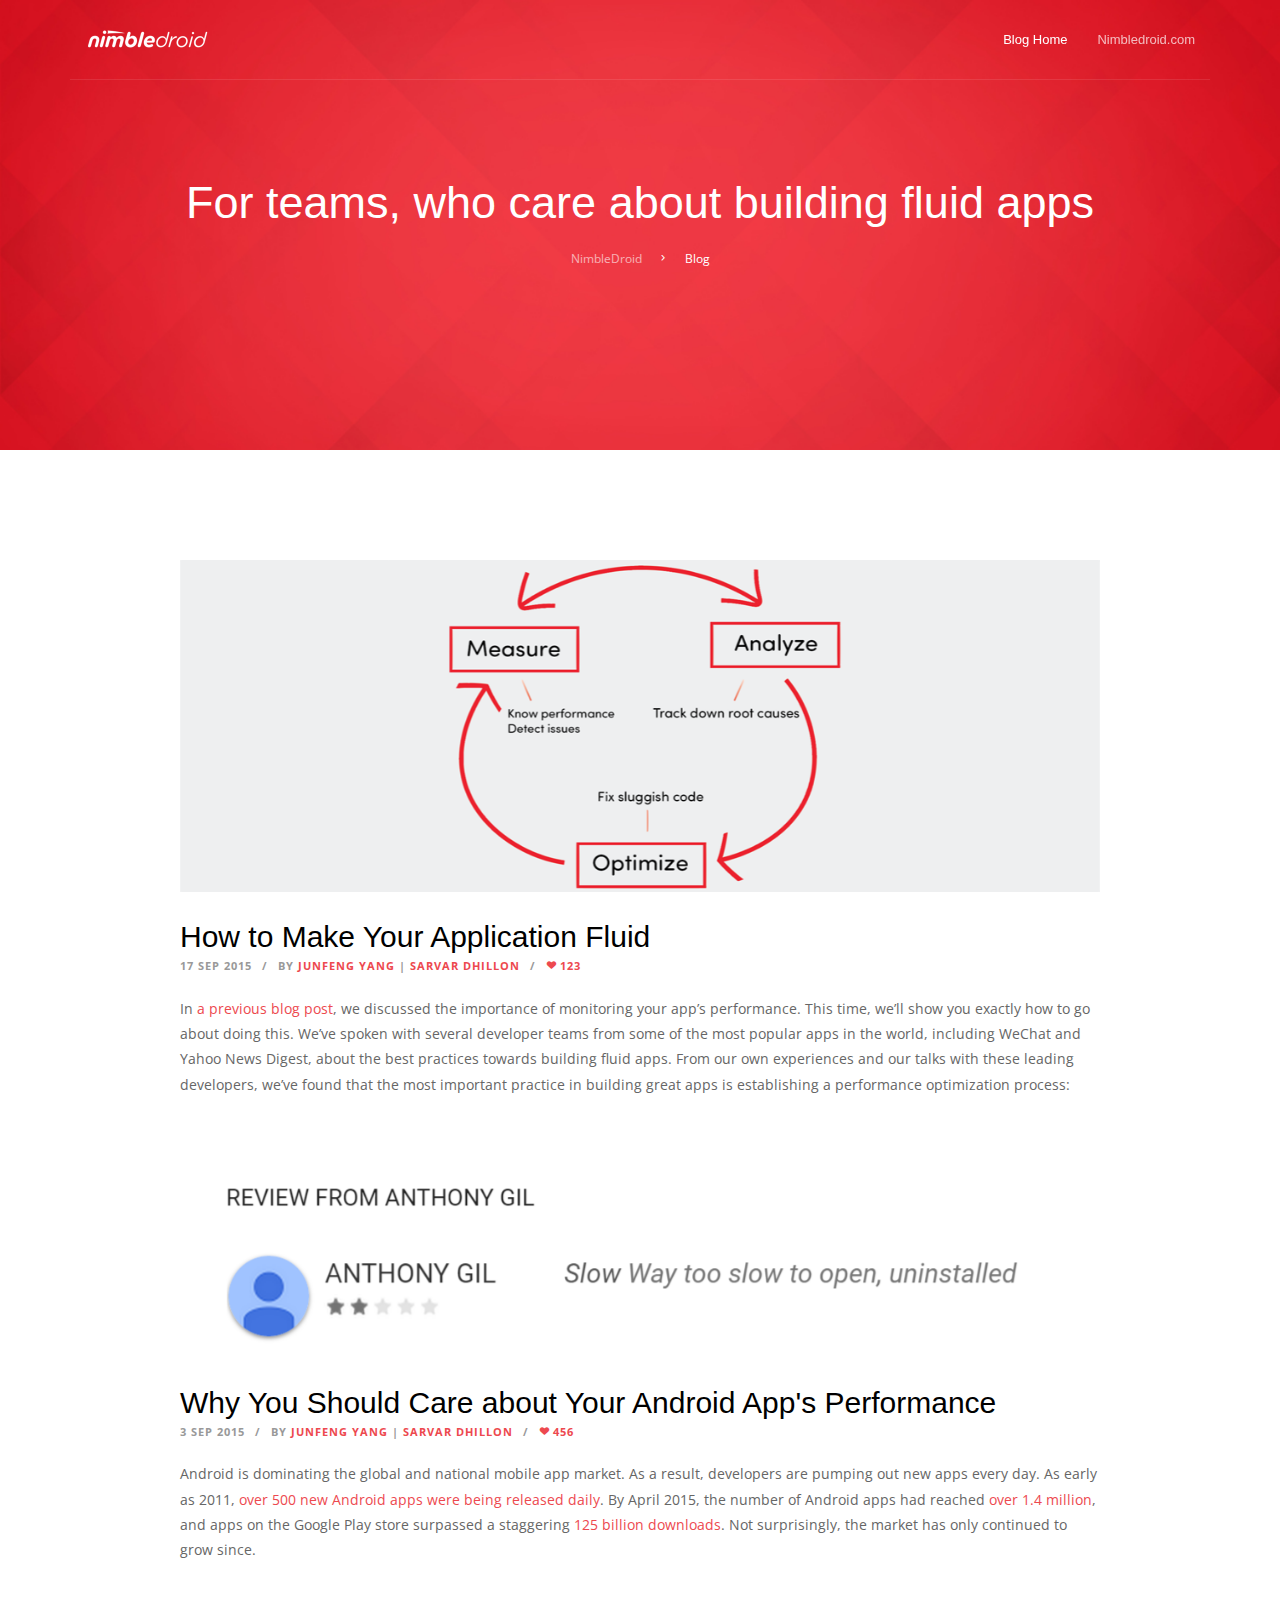
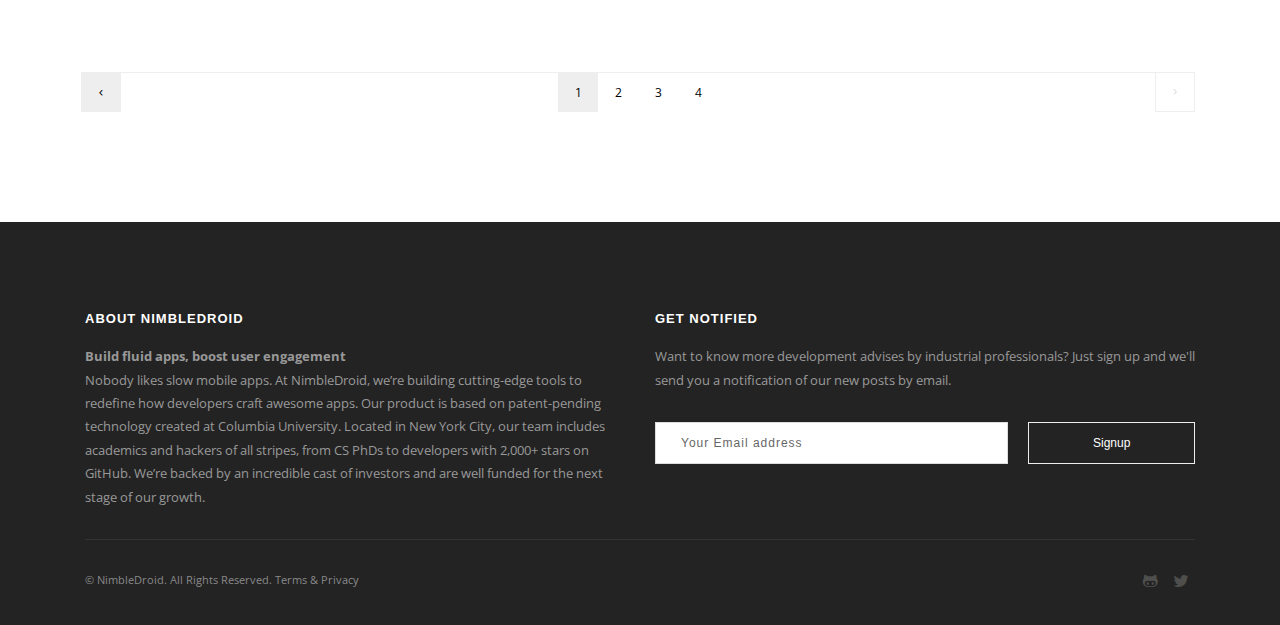
==== index.html @ 7d0fa840 "initial push" ====
<!DOCTYPE html>
<html lang="en">
<head>
    <meta charset="UTF-8"/>
    <meta content="width=device-width,initial-scale=1.0,maximum-scale=1.0" name="viewport">
    <meta name="twitter:widgets:theme" content="dark">
    <meta property="og:title" content="Senior Dev"/>
    <meta property="og:type" content="http://blog.nimbledroid.com/"/>
    <meta property="og:image" content="http://blog.nimbledroid.com/assets/bot-with-bottom-shade.png"/>
    <meta property="og:description"
          content="A blog site for Dteams who care about building fluid apps and boosting user engagement."/>
    <title>NimbleDroid Blog</title>
    <link rel="shortcut icon" type="image/x-icon" href="images/favicon.ico">

    <!-- Font -->
    <link href='https://fonts.googleapis.com/css?family=Open+Sans:300,400,700%7CLato:300,400,700' rel='stylesheet'
          type='text/css'>

    <!-- Css -->
    <link rel="stylesheet" href="css/core.min.css"/>
    <link rel="stylesheet" href="css/skin.css"/>

    <!--[if lt IE 9]>
    <script type="text/javascript" src="http://html5shiv.googlecode.com/svn/trunk/html5.js"></script>
    <![endif]-->

</head>
<body class="blog">

<!-- Side Navigation Menu -->
<aside id="mobile-access" class="side-navigation-wrapper enter-left">
    <div class="side-navigation-header">
        <div id="side-nav-hide" class="navigation-hide">
            <a href="#">
                <span class="icon-cancel medium"></span>
            </a>
        </div>
    </div>
    <nav class="side-navigation">
        <ul>
            <li>
                <a href="index.html">Blog Home</a>
            </li>
            <li>
                <a href="http://www.nimbledroid.com">Nimbledroid.com</a>
            </li>
        </ul>
    </nav>
    <div class="side-navigation-footer">
        <p class="copyright no-margin-bottom">&copy; 2016 Nimbledroid.</p>
    </div>
</aside>
<!-- Side Navigation Menu End -->

<div class="wrapper">
    <div class="wrapper-inner">

        <!-- Header -->
        <header class="header-1 header header-fixed-on-mobile" data-bkg-threshold="100" data-compact-threshold="100">
            <div class="header-inner">
                <div class="row nav-bar reveal-side-navigation">
                    <div class="column width-12 nav-bar-inner">
                        <div class="logo">
                            <div class="logo-inner">
                                <a href="index.html"><img src="images/logo-dark.png" alt="Nimbledroid Logo"/></a>
                                <a href="index.html"><img src="images/logo.png" alt="Nimbledroid Logo"/></a>
                            </div>
                        </div>
                        <div id="side-nav-show" class="navigation-show hide">
                            <a href="#">
                                <span class="icon-menu medium"></span>
                            </a>
                        </div>
                        <nav class="navigation">
                            <ul>
                                <li class="current">
                                    <a href="index.html">Blog Home</a>
                                </li>
                                <li>
                                    <a href="http://www.nimbledroid.com">Nimbledroid.com</a>
                                </li>
                            </ul>
                        </nav>
                    </div>
                </div>
            </div>
        </header>
        <!-- Header End -->

        <!-- Content -->
        <div class="content clearfix reveal-side-navigation">

            <!-- Intro Title Section 2 -->
            <div class="section-block intro-title-2" style="background-image: url(images/titleBG.jpg)">
                <div class="row">
                    <div class="column width-12">
                        <div class="title-container">
                            <div class="title-container-inner center">
                                <h1 class="inline">For teams, who care about building fluid apps</h1>
                                <ul class="breadcrumb center">
                                    <li>
                                        <a href="https://nimbledroid.com/">NimbleDroid</a>
                                    </li>
                                    <li>
                                        Blog
                                    </li>
                                </ul>
                            </div>
                        </div>
                    </div>
                </div>
            </div>
            <!-- Intro Title Section 2 End -->

            <div class="section-block clearfix no-padding-bottom">
                <div class="row">

                    <!-- Content Inner -->
                    <div class="column width-10 offset-1 content-inner blog-regular">
                        <article class="post">
                            <div class="post-media">
                                <div class="thumbnail img-scale-in" data-hover-easing="easeInOut" data-hover-speed="700"
                                     data-hover-bkg-color="#ffffff" data-hover-bkg-opacity="0.9">
                                    <a class="overlay-link" href="article1.html">
                                        <img src="images/article1.png" alt=""/>
											<span class="overlay-info">
												<span>
													<span>
														Development
													</span>
												</span>
											</span>
                                    </a>
                                </div>
                            </div>
                            <div class="post-content">
                                <h2 class="post-title"><a href="article1.html">How to Make Your
                                    Application Fluid</a></h2>
                                <div class="post-info">
                                    <span class="post-date">17 Sep 2015</span>/<span class="post-autor">By <a href="#">Junfeng
                                    Yang</a> | <a href="#">Sarvar Dhillon</a></span>/<span class="post-love"><a
                                        href="#" class="post-love"><span class="icon-heart"></span>123</a></span>
                                </div>
                                <p>In <a
                                        href="http://blog.nimbledroid.com/2015/09/03/why-you-should-care-about-app-performance.html">a
                                    previous blog post</a>, we discussed the importance of monitoring your app’s
                                    performance. This time, we’ll show you exactly how to go about doing this. We’ve
                                    spoken with several developer teams from some of the most popular apps in the world,
                                    including WeChat and Yahoo News Digest, about the best practices towards building
                                    fluid apps. From our own experiences and our talks with these leading developers,
                                    we’ve found that the most important practice in building great apps is establishing
                                    a performance optimization process:</p>
                            </div>
                        </article>

                        <article class="post">
                            <div class="post-media">
                                <div class="thumbnail img-scale-in" data-hover-easing="easeInOut" data-hover-speed="700"
                                     data-hover-bkg-color="#ffffff" data-hover-bkg-opacity="0.9">
                                    <a class="overlay-link" href="article2.html">
                                        <img src="images/article2.png" alt=""/>
											<span class="overlay-info">
												<span>
													<span>
														Technology
													</span>
												</span>
											</span>
                                    </a>
                                </div>
                            </div>
                            <div class="post-content">
                                <h2 class="post-title"><a href="article2.html">Why You Should Care
                                    about Your Android App's Performance</a></h2>
                                <div class="post-info">
                                    <span class="post-date">3 Sep 2015</span>/<span class="post-autor">By <a href="#">Junfeng
                                    Yang</a> | <a
                                        href="#">Sarvar Dhillon</a></span>/<span
                                        class="post-love"><a href="#" class="post-love"><span class="icon-heart"></span>456</a></span>
                                </div>
                                <p>Android is dominating the global and national mobile app market. As a result,
                                    developers are pumping out new apps every day. As early as 2011, <a
                                            href="http://www.nytimes.com/2011/12/12/technology/one-million-apps-and-counting.html">over
                                        500 new Android apps were being released daily</a>. By April 2015, the number of
                                    Android apps had reached <a
                                            href="http://www.appbrain.com/stats/number-of-android-apps">over 1.4
                                        million</a>, and apps on the Google Play store surpassed a staggering <a
                                            href="https://blog.gallop.io/the-2015-edition-app-store-vs-google-play-store/">125
                                        billion downloads</a>. Not surprisingly, the market has only continued to grow
                                    since.</p>
                            </div>
                        </article>


                        <!-- Content Inner End -->

                    </div>
                </div>

                <!-- Pagination Section 5 -->
                <div class="section-block pagination-3">
                    <div class="row">
                        <div class="column width-12">
                            <ul>
                                <li><a class="pagination-previous icon-left-open" href="#"><span
                                        class="icon-left-open-mini"></span></a></li>
                                <li><a class="current" href="#">1</a></li>
                                <li><a href="#">2</a></li>
                                <li><a href="#">3</a></li>
                                <li><a href="#">4</a></li>
                                <li><a class="pagination-next disabled" href="#"><span
                                        class="icon-right-open-mini"></span></a></li>
                            </ul>
                        </div>
                    </div>
                </div>
                <!-- Pagination Section 5 End -->

            </div>
            <!-- Content End -->

            <!-- Footer 1-->
            <footer class="footer-1 footer reveal-side-navigation">
                <div class="footer-top">
                    <div class="row">
                        <div class="column width-6">
                            <div class="widget">
                                <h4 class="widget-title weight-light">About NimbleDroid</h4>
                                <p><strong>Build fluid apps, boost user engagement</strong> <br> Nobody likes slow
                                    mobile apps. At NimbleDroid, we’re building cutting-edge tools to redefine how
                                    developers craft awesome apps. Our product is based on patent-pending technology
                                    created at Columbia University. Located in New York City, our team includes
                                    academics and hackers of all stripes, from CS PhDs to developers with 2,000+ stars
                                    on GitHub. We’re backed by an incredible cast of investors and are well funded for
                                    the next stage of our growth.
                                <p>
                            </div>
                        </div>
                        <div class="column width-6">
                            <div class="widget">
                                <h4 class="widget-title">Get Notified</h4>
                                <p>Want to know more development advises by industrial professionals? Just sign up and
                                    we'll send you a notification of our new posts by email.</p>
                                <div class="signup-form-container">
                                    <form class="signup-form" action="" method="post" novalidate>
                                        <div class="row">
                                            <div class="column width-8">
                                                <div class="field-wrapper">
                                                    <input type="email" name="email" class="form-email form-element"
                                                           placeholder="Your Email address" tabindex="2" required>
                                                </div>
                                            </div>
                                            <div class="column width-4">
                                                <input type="submit" value="Signup"
                                                       class="form-submit button border-gray bkg-hover-pink color-white color-hover-white">
                                            </div>
                                        </div>
                                        <input type="text" name="honeypot" class="form-honeypot form-element">
                                    </form>
                                    <div class="form-response show"></div>
                                </div>
                            </div>
                        </div>
                    </div>
                </div>
                <div class="footer-bottom">
                    <div class="row">
                        <div class="column width-12">
                            <div class="footer-bottom-inner center">
                                <p class="copyright pull-left clear-float-on-mobile">
                                    &copy; NimbleDroid. All Rights Reserved. <a href="https://nimbledroid.com/privacy">Terms
                                    & Privacy</a>
                                </p>
                                <ul class="social-list list-horizontal pull-right clear-float-on-mobile">
                                    <li><a href="https://github.com/nimbledroid"><span class="icon-github small"></span></a></li>
                                    <li><a href="https://twitter.com/nimbledroid"><span class="icon-twitter small"></span></a></li>
                                </ul>
                            </div>
                        </div>
                    </div>
                </div>
            </footer>
            <!-- Footer 1 End -->

        </div>
    </div>

    <!-- Js -->
    <script src="js/jquery-1.11.2.min.js"></script>
    <script src="js/plugins.js"></script>
</body>
</html>
---- css/core.min.css ----
html{font-size:62.5%}html,body{max-width:100%}body{padding:0;margin:0;background:#ffffff;color:#666666;font-family:"Helvetica Neue", "Helvetica", Helvetica, Arial, sans-serif;font-weight:normal;font-style:normal;font-size:1.4rem;line-height:1;overflow-x:hidden !important;overflow-y:scroll;-webkit-text-size-adjust:none;-webkit-font-smoothing:antialiased;-moz-osx-font-smoothing:grayscale}*,*:before,*:after{-moz-box-sizing:border-box;-webkit-box-sizing:border-box;box-sizing:border-box}.page-fade-reset{opacity:1;-webkit-transition-duration:0ms;-moz-transition-duration:0ms;-o-transition-duration:0ms;-ms-transition-duration:0ms;transition-duration:0ms}.page-fade-out{opacity:0;-webkit-transition-property:opacity;-moz-transition-property:opacity;-o-transition-property:opacity;-ms-transition-property:opacity;transition-property:opacity;-webkit-transition-duration:500ms;-moz-transition-duration:500ms;-o-transition-duration:500ms;-ms-transition-duration:500ms;transition-duration:500ms;-webkit-backface-visibility:hidden}.wrapper{width:100%;margin-right:auto;margin-left:auto;overflow:hidden}.wrapper-inner{max-width:100%;margin-right:auto;margin-left:auto;overflow:hidden}body.boxed .wrapper-inner{max-width:114rem}.aux-navigation-active .wrapper{position:relative}.mobile.aux-navigation-active .wrapper{position:fixed}.row{width:100%;max-width:114rem;margin-right:auto;margin-left:auto;margin-top:0;margin-bottom:0}.ie-browser .row{max-width:1140px}.row.full-width{max-width:100%}.row .row{width:auto;margin-right:-1.5rem;margin-left:-1.5rem}.row:before,.row:after{content:".";display:block;height:0;overflow:hidden}.row:after{clear:both}.column,[class*="content-grid"] .grid-item{width:100%;padding-left:1.5rem;padding-right:1.5rem;float:left}.column > *:first-child{margin-top:0}.row.collapse .column{padding-left:0;padding-right:0}.row.small{padding:3rem 0}.row.medium{padding:5rem 0}.row.large{padding:7rem 0}.row.xlarge{padding:9rem 0}.width-1{width:8.33333%}.width-2{width:16.66667%}.width-3{width:25%}.width-4{width:33.33333%}.width-5{width:41.66667%}.width-6{width:50%}.width-7{width:58.33333%}.width-8{width:66.66667%}.width-9{width:75%}.width-10{width:83.33333%}.width-11{width:91.66667%}.width-12{width:100%}.column[class*='push-'],.column[class*='pull-']{position:relative}.push-1{left:8.33333%}.push-2{left:16.66667%}.push-3{left:25%}.push-4{left:33.33333%}.push-5{left:41.66667%}.push-6{left:50%}.push-7{left:58.33333%}.push-8{left:66.66667%}.push-9{left:75%}.push-10{left:83.33333%}.push-11{left:91.66667%}.pull-1{right:8.33333%}.pull-2{right:16.66667%}.pull-3{right:25%}.pull-4{right:33.33333%}.pull-5{right:41.66667%}.pull-6{right:50%}.pull-7{right:58.33333%}.pull-8{right:66.66667%}.pull-9{right:75%}.pull-10{right:83.33333%}.pull-11{right:91.66667%}.offset-1{margin-left:8.33333%}.offset-2{margin-left:16.66667%}.offset-3{margin-left:25%}.offset-4{margin-left:33.33333%}.offset-5{margin-left:41.66667%}.offset-6{margin-left:50%}.offset-7{margin-left:58.33333%}.offset-8{margin-left:66.66667%}.offset-9{margin-left:75%}.offset-10{margin-left:83.33333%}.offset-11{margin-left:91.66667%}.alpha{padding-left:0}.omega{padding-right:0}.clear{width:0;height:0;display:block;clear:both;overflow:hidden;visibility:hidden}.clearfix:before,.clearfix:after,.row:before,.row:after{height:0;content:".";display:block;overflow:hidden}.clearfix:after,.row:after{clear:both}.left{text-align:left}.right{text-align:right}.center{text-align:center}.pull-left{float:left !important}.pull-right{float:right !important}.v-align-bottom{vertical-align:bottom !important}.v-align-top{vertical-align:top !important}.v-align-top .background-on-mobile{margin-top:-2rem}.v-align-bottom .background-on-mobile{margin-bottom:-2rem}.hide{display:none !important;visibility:hidden}.show{display:block !important}.mobile .hide-on-mobile,.mobile .hide-on-mobile *{display:none !important}.inline,[class*="border-"].inline,[class*="bkg-"].inline{width:auto !important;display:inline-block !important}.no-margins{margin:0 !important}.no-margin-top{margin-top:0 !important}.no-margin-right{margin-right:0 !important}.no-margin-bottom{margin-bottom:0 !important}.no-margin-left{margin-left:0 !important}.no-padding{padding:0 !important}.no-padding-top{padding-top:0 !important}.no-padding-right{padding-right:0 !important}.no-padding-bottom{padding-bottom:0 !important}.no-padding-left{padding-left:0 !important}.overflow-visible{overflow:visible !important}.prototype{font-size:1.1rem;line-height:3.5rem}.row.prototype .column:nth-child(odd){background:#f9f9f9}.row.prototype .column:nth-child(even){background:#eee}.nav-bar{width:100%;min-height:5rem}.nav-bar-inner{position:relative}.nav-bar .logo{height:5rem;line-height:5rem;float:left}.nav-bar .logo.logo-center{float:none;margin:0 auto}.navigation .navigation.nav-left{float:left}.navigation.nav-right{float:right !important}.navigation.nav-center{float:none !important;display:block}.nav-bar .dropdown .button{width:auto}.navigation ul,.nav-bar .dropdown-list{padding:0;margin:0;list-style:none}.navigation.nav-center > ul{text-align:center}.navigation ul li{margin:0;float:left;position:relative}.navigation ul li.contains-mega-sub-menu{position:inherit}.navigation.nav-center > ul > li{margin-left:-0.4rem;float:none;display:inline-block;vertical-align:top}.navigation .sub-menu,.nav-bar .dropdown-list{width:18rem;text-align:left;background:#222222;background:rgba(34,34,34,1);box-shadow:0 0.2rem 0.2rem rgba(0,0,0,.3);border:none;border-radius:0;opacity:0;visibility:hidden;position:absolute;z-index:101}.nav-bar .dropdown-list.custom-content{width:auto;min-width:25rem;padding:2rem}.navigation > ul > li:last-child > .sub-menu,.nav-bar .dropdown.pull-right .dropdown-list{right:0}.navigation .sub-menu ul{top:0;left:18rem}.navigation > ul > li:last-child > .sub-menu ul{right:18rem;left:auto}.navigation .sub-menu li,.nav-bar .dropdown-list li{background:none;border-bottom:1px solid #303030;float:none}.navigation ul li a,.nav-bar .dropdown-list li a{padding:0 1.5rem;font-size:1.1rem;color:#878787;text-decoration:none;display:block;word-wrap:break-word}.navigation > ul > li > a{background-color:rgba(0,0,0,0);line-height:5rem}.navigation ul li:hover > a,.nav-bar .dropdown-list li a{background:none;color:#ffffff}.navigation .sub-menu li a,.nav-bar .dropdown-list li a{padding:1.2rem 1.5rem;line-height:1.8;color:#666666}.navigation .sub-menu li:last-child,.nav-bar .dropdown-list li:last-child{border:none}.navigation.sub-menu-indicator > ul > li.contains-sub-menu > a:after,.navigation.sub-menu-indicator > ul > li.contains-mega-sub-menu > a:after,.navigation .sub-menu li.contains-sub-menu > a:after{font-family:'icomoon';font-size:inherit;font-style:normal;font-weight:normal;font-variant:normal;text-transform:none;line-height:inherit;display:inline-block;position:absolute}.navigation.sub-menu-indicator > ul > li.contains-sub-menu,.navigation.sub-menu-indicator > ul > li.contains-mega-sub-menu{padding-right:1.2rem}.navigation.sub-menu-indicator > ul > li.contains-sub-menu > a:after,.navigation.sub-menu-indicator > ul > li.contains-mega-sub-menu > a:after{margin-left:0.5rem;content:"\e63e"}.navigation .sub-menu li.contains-sub-menu > a{padding-right:2.2rem}.navigation .sub-menu li.contains-sub-menu > a:after{right:0.8rem;content:"\e640"}.navigation .sub-menu li:hover > a,.nav-bar .dropdown-list li:hover a{color:#ffffff}.navigation ul li:hover > .sub-menu{visibility:visible;opacity:1}.navigation ul li.current > a{color:#ffffff}.navigation ul li.current > a:hover{color:#ffffff}.navigation .mega-sub-menu{padding:2rem 0;background:#222222;background:rgba(34,34,34,1);box-shadow:0 0.2rem 0.2rem rgba(0,0,0,.3);opacity:0;visibility:hidden;display:block;position:absolute;left:1.5rem;right:1.5rem;z-index:101}.navigation .mega-sub-menu > li{width:33.33333%;padding:0 2rem;text-align:left;float:left;border-right:1px solid #303030}.navigation .mega-sub-menu > li > a{background:none;font-weight:bold}.navigation .mega-sub-menu > li:hover > a{background:none}.navigation .mega-sub-menu > li:last-child{border-right:none}.navigation .mega-sub-menu > li > a{padding:0rem 1.5rem 0.7rem 1.5rem;font-size:1.2rem;line-height:1.8;text-transform:uppercase}.navigation .mega-sub-menu ul li p{padding:0rem 1.5rem 0.7rem 1.5rem;font-size:1.2rem;margin-bottom:0}.navigation .mega-sub-menu ul li a{padding:0.6rem 1.5rem;line-height:1.8;color:#666666}.navigation .mega-sub-menu ul li.current > a{color:#ffffff}.navigation .mega-sub-menu ul li:hover > a{background:#333333;color:#ffffff}.navigation .mega-sub-menu li ul > li{float:none}.navigation .mega-sub-menu li.content-column ul li{padding:0.6rem 1.5rem}.navigation .mega-sub-menu li.content-column ul li a{padding:0}.navigation ul li:hover > .mega-sub-menu{visibility:visible;opacity:1}.navigation .sub-menu,.navigation .mega-sub-menu{-webkit-transition-property:-webkit-transform, opacity, visibility, border-color;-moz-transition-property:-moz-transform, opacity, visibility, border-color;-o-transition-property:-o-transform, opacity, visibility, border-color;transition-property:transform, opacity, visibility, border-color;-webkit-transition-duration:400ms;-moz-transition-duration:400ms;-o-transition-duration:400ms;transition-duration:400ms}.navigation ul li a{-webkit-transition-property:background, color, line-height;-moz-transition-property:background, color, line-height;-o-transition-property:background, color, line-height;transition-property:background, color, line-height;-webkit-transition-duration:500ms;-moz-transition-duration:500ms;-o-transition-duration:500ms;transition-duration:500ms}.mobile .logo.logo-center{margin-left:-2.5rem;float:left;position:relative;left:50%}.mobile header .navigation{display:none !important}.mobile .navigation-show{display:block}.navigation-show,.navigation-hide{width:4.4rem;height:4.4rem;text-align:center;float:right}.navigation-show a,.navigation-hide a{height:4.4rem;text-align:center;display:block}.navigation-show span,.navigation-hide span{width:100%;line-height:4.4rem}.navigation-show{display:none;float:right}.navigation-show a{color:#666666}.navigation-show a:hover{color:#fff}.navigation-hide{position:relative;z-index:10}.navigation-hide a{color:#666666}.navigation-hide a:hover{color:#fff}.side-navigation-wrapper{width:35rem;min-height:100%;padding:0;background:#292929;box-shadow:inset -7px 0 9px -7px rgba( 0, 0, 0, 0.6 );position:fixed;left:0;right:auto;z-index:102;-webkit-transform:translate3d(-35rem,0,0);-moz-transform:translate3d(-35rem,0,0);-ms-transform:translate3d(-35rem,0,0);-o-transform:translate3d(-35rem,0,0);transform:translate3d(-35rem,0,0)}.side-navigation-wrapper.enter-right{text-align:left;box-shadow:inset 7px 0 9px -7px rgba( 0, 0, 0, 0.6 );right:0;left:auto;-webkit-transform:translate3d(35rem,0,0);-moz-transform:translate3d(35rem,0,0);-ms-transform:translate3d(35rem,0,0);-o-transform:translate3d(35rem,0,0);transform:translate3d(35rem,0,0)}.side-navigation-wrapper.active{-webkit-transform:translate3d(0,0,0);-moz-transform:translate3d(0,0,0);-ms-transform:translate3d(0,0,0);-o-transform:translate3d(0,0,0);transform:translate3d(0,0,0)}.element-reveal-left{-webkit-transform:translate3d(35rem,0,0);-moz-transform:translate3d(35rem,0,0);-ms-transform:translate3d(35rem,0,0);-o-transform:translate3d(35rem,0,0);transform:translate3d(35rem,0,0)}.element-reveal-right{-webkit-transform:translate3d(-35rem,0,0);-moz-transform:translate3d(-35rem,0,0);-ms-transform:translate3d(-35rem,0,0);-o-transform:translate3d(-35rem,0,0);transform:translate3d(-35rem,0,0)}.side-navigation-wrapper,.reveal-side-navigation{-webkit-transition-property:-webkit-transform, visibility;-moz-transition-property:-moz-transform, visibility;-ms-transition-property:-ms-transform, visibility;-o-transition-property:-o-transform, visibility;transition-property:transform, visibility}.element-reveal-left,.element-reveal-right{position:relative}.mobile .side-navigation-wrapper{visibility:hidden}.mobile .side-navigation-wrapper.active{visibility:visible}.side-navigation-wrapper.hide{visibility:hidden;left:-35rem}.side-navigation-wrapper.enter-right.hide{right:-35rem}.element-show-left{left:35rem}.element-show-right{left:-35rem}.element-show-left,.element-show-right{position:relative !important}.side-navigation{width:100%;height:100%}.side-navigation:before,.side-navigation:after{content:".";display:block;height:0;overflow:hidden;clear:both}.side-navigation ul{padding:0;margin:0;list-style:none}.side-navigation ul li{width:100%;display:block;margin-bottom:0}.side-navigation ul li a{font-size:1.2rem;line-height:1;color:#999999;text-decoration:none;display:block;padding:1.3rem 4rem;word-wrap:break-word;-webkit-transition-property:background, color;-moz-transition-property:background, color;-o-transition-property:background, color;transition-property:background, color;-webkit-transition-duration:300ms;-moz-transition-duration:300ms;-o-transition-duration:300ms;transition-duration:300ms}.side-navigation ul li a:hover{color:#ffffff}.side-navigation .sub-menu a{padding:1.1rem 4rem 1.1rem 5.5rem;color:#666666}.side-navigation.center .sub-menu a{padding:1.1rem 4rem 1.1rem 4rem}.side-navigation .sub-menu .sub-menu a{padding-left:7rem}.side-navigation ul li:hover > .sub-menu{opacity:1}.side-navigation ul li.current > a{color:#ffffff;font-weight:bold}.side-navigation ul li.current > a:hover{color:#ffffff}.content-side-navigation-screen{width:100%;height:100%;display:block;background:rgba( 0, 0, 0, 0.2 );position:absolute;top:0;left:0;z-index:101}.side-navigation .sub-menu{overflow:hidden}.side-navigation .sub-menu{height:0;-webkit-transition-property:height;-moz-transition-property:height;-o-transition-property:height;transition-property:height;-webkit-transition-duration:300ms;-moz-transition-duration:300ms;-o-transition-duration:300ms;transition-duration:300ms}.mobile .side-navigation-wrapper.active{position:absolute}.overlay-navigation-wrapper{width:100%;height:100%;min-height:100%;background-color:rgba( 0, 0, 0, 0.8 );visibility:hidden;opacity:0;display:table;position:fixed;top:-100%;z-index:101;-webkit-transition-property:height, opacity, visibility;-moz-transition-property:height, opacity, visibility;-ms-transition-property:height, opacity, visibility;-o-transition-property:height, opacity, visibility;transition-property:height, opacity, visibility}.overlay-navigation-wrapper.active{opacity:1;visibility:visible}.overlay-navigation-inner{width:100%;height:100%;display:table-cell;text-align:center;vertical-align:middle}.overlay-navigation{max-width:30rem;margin-left:auto;margin-right:auto}.overlay-navigation:before,.overlay-navigation:after{content:".";display:block;height:0;overflow:hidden;clear:both}.overlay-navigation ul{padding:0;margin:0;list-style:none}.overlay-navigation ul li{width:100%;display:block;margin-bottom:0}.overlay-navigation ul li a{font-size:1.2rem;line-height:1.5;color:#878787;text-decoration:none;display:block;padding:0.6rem 0;word-wrap:break-word;-webkit-transition-property:background, color;-moz-transition-property:background, color;-o-transition-property:background, color;transition-property:background, color;-webkit-transition-duration:300ms;-moz-transition-duration:300ms;-o-transition-duration:300ms;transition-duration:300ms}.overlay-navigation > ul > li > a{font-size:1.8rem;line-height:1.5;font-weight:bold}.overlay-navigation ul li a:hover{color:#ffffff}.overlay-navigation .sub-menu a{padding-left:0;color:#666666}.overlay-navigation .sub-menu .sub-menu a{padding-left:7rem}.overlay-navigation ul li:hover > .sub-menu{opacity:1}.overlay-navigation ul li.current > a{color:#ffffff;font-weight:bold}.overlay-navigation ul li.current > a:hover{color:#ffffff}.overlay-navigation .sub-menu{overflow:hidden}.overlay-navigation .sub-menu{height:0;-webkit-transition-property:height, border-color;-moz-transition-property:height, border-color;-o-transition-property:height, border-color;transition-property:height, border-color;-webkit-transition-duration:300ms;-moz-transition-duration:300ms;-o-transition-duration:300ms;transition-duration:300ms}.mobile .overlay-navigation-wrapper{position:absolute}img{max-width:100%;height:auto;display:inline-block;vertical-align:middle;border:none;outline:none}img.pull-left,.thumbnail.pull-left{margin:0 1.5rem 1rem 0}img.pull-right,.thumbnail.pull-right{margin:0 0 1.5rem 1rem}.thumbnail{margin-bottom:3rem;position:relative;overflow:hidden}.thumbnail.rounded,img.rounded{border-radius:50%}.thumbnail > span,.thumbnail > a{width:100%;height:100%;float:left}.caption-below{width:100%;padding:1rem 1.5rem;font-size:1.2rem;font-style:italic;border:1px solid #eeeeee;float:left}.thumbnail .caption-over-outer{width:100%;height:100%;padding:2rem;display:table;opacity:0;position:absolute;bottom:0;z-index:2}.thumbnail .caption-over-inner{width:100%;height:100%;display:table-cell;vertical-align:middle}.thumbnail .caption-over-inner *:first-child{margin-top:0}.thumbnail .caption-over-inner *:last-child{margin-bottom:0}.thumbnail > span,.thumbnail > a{width:100%;height:100%;display:block;outline:none;border:none;overflow:hidden;position:relative;top:0;left:0}.overlay-info{width:100%;height:100%;padding:0;margin:0;color:#fff;border:none;background:#000;background:rgba(0,0,0,0.5);text-align:center;opacity:0;position:absolute;top:0;left:0;z-index:1}a.overlay-info:hover{color:#fff}.overlay-info > span{width:100%;height:100%;padding:1.5rem;font-size:1.2rem;font-style:normal;display:table}.overlay-info > span > span{display:table-cell;text-align:center;vertical-align:middle}.fill-background{background-repeat:no-repeat;background-position:center center;-webkit-background-size:cover;-moz-background-size:cover;-o-background-size:cover;background-size:cover}.overlay-info.left > span > span{text-align:left}.overlay-info.right > span > span{text-align:right}.thumbnail .caption-over-inner.v-align-top,.overlay-info.v-align-top > span > span{vertical-align:top}.thumbnail .caption-over-inner.v-align-bottom,.overlay-info.v-align-bottom > span > span{vertical-align:bottom}.thumbnail .overlay-info{width:100.1%;line-height:1;opacity:0}.thumbnail:hover .overlay-info{opacity:1}.thumbnail .overlay-info,.thumbnail img{-webkit-transform:translateZ(0);-moz-transform:translateZ(0);-ms-transform:translateZ(0);-o-transform:translateZ(0);transform:translateZ(0);-webkit-backface-visibility:hidden}.thumbnail:hover .overlay-info,.thumbnail:hover img{-webkit-transform:translate3d(0,0,0) rotate3d(1, 1, 1, 0deg) scale3d(1, 1, 1);-moz-transform:translate3d(0,0,0) rotate3d(1, 1, 1, 0deg) scale3d(1, 1, 1);-ms-transform:translate3d(0,0,0) rotate3d(1, 1, 1, 0deg) scale3d(1, 1, 1);-o-transform:translate3d(0,0,0) rotate3d(1, 1, 1, 0deg) scale3d(1, 1, 1);transform:translate3d(0,0,0) rotate3d(1, 1, 1, 0deg) scale3d(1, 1, 1)}.overlay-fade-out .overlay-info,.overlay-fade-img-scale-in .overlay-info,.overlay-fade-img-scale-out .overlay-info{opacity:1}.overlay-fade-out:hover .overlay-info,.overlay-fade-img-scale-in:hover .overlay-info,.overlay-fade-img-scale-out:hover .overlay-info{opacity:0}.overlay-slide-in-top .overlay-info{opacity:0;-webkit-transform:translate3d(0,-100%,0);-moz-transform:translate3d(0,-100%,0);-ms-transform:translate3d(0,-100%,0);-o-transform:translate3d(0,-100%,0);transform:translate3d(0,-100%,0)}.overlay-slide-in-right .overlay-info{opacity:0;-webkit-transform:translate3d(100%,0,0);-moz-transform:translate3d(100%,0,0);-ms-transform:translate3d(100%,0,0);-o-transform:translate3d(100%,0,0);transform:translate3d(100%,0,0)}.overlay-slide-in-bottom .overlay-info{opacity:0;-webkit-transform:translate3d(0,100%,0);-moz-transform:translate3d(0,100%,0);-ms-transform:translate3d(0,100%,0);-o-transform:translate3d(0,100%,0);transform:translate3d(0,100%,0)}.overlay-slide-in-left .overlay-info{opacity:0;-webkit-transform:translate3d(-100%,0,0);-moz-transform:translate3d(-100%,0,0);-ms-transform:translate3d(-100%,0,0);-o-transform:translate3d(-100%,0,0);transform:translate3d(-100%,0,0)}.overlay-scale-in .overlay-info{opacity:0;-webkit-transform:scale3d(0.1,0.1,1);-moz-transform:scale3d(0.1,0.1,1);-ms-transform:scale3d(0.1,0.1,1);-o-transform:scale3d(0.1,0.1,1);transform:scale3d(0.1,0.1,1)}.overlay-rotate-in .overlay-info{opacity:0;-webkit-transform:rotate3d(0.1, 0.1, 1, -180deg);-moz-transform:rotate3d(0.1, 0.1, 1, -180deg);-ms-transform:rotate3d(0.1, 0.1, 1, -180deg);-o-transform:rotate3d(0.1, 0.1, 1, -180deg);transform:rotate3d(0.1, 0.1, 1, -180deg)}.overlay-img-slide-right .overlay-info{opacity:1;-webkit-transform:translate3d(-100%,0,0);-moz-transform:translate3d(-100%,0,0);-ms-transform:translate3d(-100%,0,0);-o-transform:translate3d(-100%,0,0);transform:translate3d(-100%,0,0)}.overlay-img-slide-right:hover img{-webkit-transform:translate3d(100%,0,0);-moz-transform:translate3d(100%,0,0);-ms-transform:translate3d(100%,0,0);-o-transform:translate3d(100%,0,0);transform:translate3d(100%,0,0)}.overlay-img-slide-left .overlay-info{opacity:1;-webkit-transform:translate3d(100%,0,0);-moz-transform:translate3d(100%,0,0);-ms-transform:translate3d(100%,0,0);-o-transform:translate3d(100%,0,0);transform:translate3d(100%,0,0)}.overlay-img-slide-left:hover img{-webkit-transform:translate3d(-100%,0,0);-moz-transform:translate3d(-100%,0,0);-ms-transform:translate3d(-100%,0,0);-o-transform:translate3d(-100%,0,0);transform:translate3d(-100%,0,0)}.overlay-img-slide-down .overlay-info{opacity:1;-webkit-transform:translate3d(0,-100%,0);-moz-transform:translate3d(0,-100%,0);-ms-transform:translate3d(0,-100%,0);-o-transform:translate3d(0,-100%,0);transform:translate3d(0,-100%,0)}.overlay-img-slide-down:hover img{-webkit-transform:translate3d(0,100%,0);-moz-transform:translate3d(0,100%,0);-ms-transform:translate3d(0,100%,0);-o-transform:translate3d(0,100%,0);transform:translate3d(0,100%,0)}.overlay-img-slide-up .overlay-info{opacity:1;-webkit-transform:translate3d(0,100%,0);-moz-transform:translate3d(0,100%,0);-ms-transform:translate3d(0,100%,0);-o-transform:translate3d(0,100%,0);transform:translate3d(0,100%,0)}.overlay-img-slide-up:hover img{-webkit-transform:translate3d(0,-100%,0);-moz-transform:translate3d(0,-100%,0);-ms-transform:translate3d(0,-100%,0);-o-transform:translate3d(0,-100%,0);transform:translate3d(0,-100%,0)}.img-scale-in:hover img,.img-scale-out img,.overlay-fade-img-scale-out img,.overlay-fade-img-scale-in:hover img,.overlay-img-scale-in:hover img{opacity:1;-webkit-transform:scale3d(1.2,1.2,1);-moz-transform:scale3d(1.2,1.2,1);-ms-transform:scale3d(1.2,1.2,1);-o-transform:scale3d(1.2,1.2,1);transform:scale3d(1.2,1.2,1)}.overlay-img-scale-in .overlay-info{-webkit-transform:scale3d(0.4,0.4,1);-moz-transform:scale3d(0.4,0.4,1);-ms-transform:scale3d(0.4,0.4,1);-o-transform:scale3d(0.4,0.4,1);transform:scale3d(0.4,0.4,1)}[class*="content-grid"] .grid-item{margin:0 0 3rem;float:left}[class*="content-grid"] .thumbnail{float:none}.content-grid-1 .grid-item{width:100%}.content-grid-2 .grid-item{width:50%}.content-grid-3 .grid-item{width:33.33333%}.content-grid-4 .grid-item{width:25%}.content-grid-5 .grid-item{width:20%}.content-grid-6 .grid-item{width:16.66667%}[class*="content-grid-"].no-margins,.row [class*="content-grid-"].no-margins{margin-right:0 !important;margin-left:0 !important}[class*="content-grid-"].no-margins .grid-item{padding:0 !important;margin:0 !important}.text-column{margin-bottom:3rem}.text-column > *:last-child{margin-bottom:0}.feature-column{margin-bottom:3rem}.feature-column > *:last-child{margin-bottom:0}.feature-column .feature-icon{font-size:3rem;margin-bottom:2rem;display:inline-block;position:relative}.feature-column.left .feature-icon{float:left}.feature-text.left{padding-left:5rem}.feature-column.right .feature-text{padding-right:5rem;padding-left:0}.feature-text *:first-child{margin-top:0}.feature-column.small .feature-icon{font-size:2rem}.feature-column.left.small .feature-text{padding-left:4rem}.feature-column.left.small .icon-boxed,.feature-column.left.small .icon-circled{width:5.8rem;height:5.8rem;line-height:5.8rem}.feature-column.left.small .icon-boxed + .feature-text,.feature-column.left.small .icon-circled + .feature-text{padding-left:9rem}.feature-column.right.small .feature-text{padding-right:4rem;padding-left:0}.feature-column.right.small .icon-boxed + .feature-text,.feature-column.right.small .icon-circled + .feature-text{padding-right:9rem;padding-left:0}.feature-colum.mediumn .feature-icon{font-size:3rem}.feature-column.left.medium .feature-text{padding-left:5rem}.feature-column.medium .icon-boxed,.feature-column.medium .icon-circled{width:6.6rem;height:6.6rem;line-height:6.6rem}.feature-column.left .icon-boxed + .feature-text,.feature-column.left .icon-circled + .feature-text,.feature-column.left.medium .icon-boxed + .feature-text,.feature-column.left.medium .icon-circled + .feature-text{padding-left:9.8rem}.feature-column.right .icon-boxed + .feature-text,.feature-column.right .icon-circled + .feature-text,.feature-column.right.medium .icon-boxed + .feature-text,.feature-column.right.medium .icon-circled + .feature-text{padding-right:9.8rem;padding-left:0}.feature-column.large .feature-icon{width:7.4rem;height:7.4rem;font-size:4rem;line-height:7.4rem}.feature-column.left.large .feature-text{padding-left:6rem}.feature-column.large .icon-boxed,.feature-column.large .icon-circled{width:7.4rem;height:7.4rem;line-height:7.4rem}.feature-column.left.large .icon-boxed + .feature-text,.feature-column.left.large .icon-circled + .feature-text{padding-left:10.6rem}.feature-column.right.large .icon-boxed + .feature-text,.feature-column.right.large .icon-circled + .feature-text{padding-right:10.6rem;padding-left:0}.feature-column.xlarge .feature-icon{font-size:5rem}.feature-column.left.xlarge .feature-text{padding-left:7rem}.feature-column.xlarge .icon-boxed,.feature-column.xlarge .icon-circled{width:9rem;height:9rem;line-height:9rem}.feature-column.left.xlarge .icon-boxed + .feature-text,.feature-column.left.xlarge .icon-circled + .feature-text{padding-left:12.2rem}.feature-column.right.xlarge .icon-boxed + .feature-text,.feature-column.right.xlarge .icon-circled + .feature-text{padding-right:12.2rem;padding-left:0}.feature-column.right .feature-icon{float:right;margin:0 auto 2rem auto}.feature-column.center .feature-icon{display:inline-block;float:none;margin:0 auto 2rem auto}.feature-column.center .feature-icon + .feature-text{padding-left:0;padding-right:0}@media only screen and (max-width: 768px){.feature-column.center-on-mobile .feature-icon{display:inline-block;float:none;margin:0 auto 2rem auto}.feature-column.center-on-mobile .feature-icon + .feature-text{padding-left:0;padding-right:0}}input{line-height:normal !important}input[type="text"],input[type="email"],input[type="url"],input[type="date"],input[type="time"],input[type="datetime"],input[type="month"],input[type="week"],input[type="number"],input[type="search"],input[type="tel"],input[type="password"],textarea{width:100%;padding:1.3rem 2.5rem;margin:0 0 1.5rem 0}input[type="text"]:focus,input[type="email"]:focus,input[type="url"]:focus,input[type="date"]:focus,input[type="time"]:focus,input[type="datetime"]:focus,input[type="month"]:focus,input[type="week"]:focus,input[type="number"]:focus,input[type="search"]:focus,input[type="tel"]:focus,input[type="password"]:focus,textarea:focus{outline:none}.form-element,textarea{line-height:normal !important;background:#f9f9f9;color:#666666;border:1px solid #eeeeee;-webkit-appearance:none;-moz-appearance:none;appearance:none}.form-element:focus,textarea:focus{background:#ffffff;color:#333333;border:1px solid #cccccc;box-shadow:0 0 0.2rem 0 rgba(0,0,0,0.2)}textarea{min-width:10rem;min-height:10rem}.textarea-no-resize{resize:none}label{margin-bottom:0.8rem;color:#666;font-size:1.2rem;display:block}label.pull-left{margin-bottom:0;margin-right:1rem;padding:1.4rem 0;line-height:normal;float:left}label.pull-right{margin-bottom:0;margin-left:1rem;padding:1.4rem 0;line-height:normal;float:left}label.emphasized{color:#666;font-size:1.2rem;font-weight:bold}.form-element.rounded,textarea.rounded{border-radius:0.3rem}.form-element.pill{border-radius:10.5rem}.form-element.small{padding:1rem 1.5rem;font-size:1rem}.form-element.medium{padding:1.3rem 2.5rem}.form-element.large{padding:1.6rem 3rem;font-size:1.4rem}.form-element.xlarge{padding:1.9rem 3.5rem;font-size:1.5rem}div[contenteditable="true"]{background:#f9f9f9;color:#666666;border:1px solid #eeeeee}div[contenteditable="true"]:focus{background:#ffffff;color:#333333;border:1px solid #cccccc;box-shadow:0 0 0.2rem 0 rgba(0,0,0,0.2);outline:none}div[contenteditable="true"]{padding:1.3rem 2.5rem}div[contenteditable="true"].small{padding:1rem 1.5rem;font-size:1rem}div[contenteditable="true"].medium{padding:1.3rem 2.5rem}div[contenteditable="true"].large{padding:1.6rem 3rem;font-size:1.4rem}div[contenteditable="true"].xlarge{padding:1.9rem 3.5rem;font-size:1.5rem}.button-group{margin-bottom:3rem}button,.button{padding:1.3rem 2.5rem;margin:0 0 1rem 0;font-family:inherit;font-size:1.2rem;line-height:1;color:#666666;background-color:#eeeeee;border:1px solid #eeeeee;font-weight:normal;vertical-align:top;display:inline-block;cursor:pointer;-webkit-appearance:none;-moz-appearance:none;appearance:none}button:focus,.button:focus{outline:none}button:hover,.button:hover{text-decoration:none;color:#666666;background-color:#d0d0d0;border-color:#d0d0d0}button.small,.button.small{padding:1rem 1.5rem;font-size:1rem}button.medium,.button.medium{padding:1.3rem 2.5rem;font-size:1.2rem}button.large,.button.large{padding:1.6rem 3rem;font-size:1.4rem}button.xlarge,.button.xlarge{padding:1.9rem 3.5rem;font-size:1.5rem}button [class*="icon-"]:before,.button [class*="icon-"]:before{margin-left:0;margin-right:0.5rem}input[type="submit"]::-moz-focus-inner{border:0 !important}button.rounded,.button.rounded{border-radius:0.3rem}button.pill,.button.pill{border-radius:10.5rem}button.shadow,.button.shadow{-webkit-box-shadow:0 0.1rem 0.2rem 0 rgba(0, 0, 0, 0.5);-moz-box-shadow:0 0.1rem 0.2rem 0 rgba(0, 0, 0, 0.5);box-shadow:0 0.1rem 0.2rem 0 rgba(0, 0, 0, 0.5)}button.hard-shadow,.button.hard-shadow{border-bottom:3px solid rgba(0,0,0,.15)}button.disabled,.button.disabled{cursor:default;color:#cccccc;background-color:#f9f9f9}button.disabled:hover,.button.disabled:hover{background-color:#f9f9f9;border-color:#eeeeee}.button-nav{padding:0;margin:0;list-style:none}.button-nav li{float:left;margin:0 1px 0 0}.button-nav li .button.rounded,.button-nav li button.rounded,.button-nav li .button.pill,.button-nav li button.pill{border-radius:0}.button-nav li:first-child .button.rounded,.button-nav li:first-child button.rounded,.button-nav.rounded li:first-child .button,.button-nav.rounded li:first-child button{border-radius:0.3rem 0 0 0.3rem}.button-nav li:last-child .button.rounded .button-nav li:last-child button.rounded,.button-nav.rounded li:last-child .button,.button-nav.rounded li:last-child button{border-radius:0 0.3rem 0.3rem 0}.button-nav li:first-child .button.pill,.button-nav li:first-child button.pill,.button-nav.pill li:first-child .button,.button-nav.pill li:first-child button{border-radius:10.5rem 0 0 10.5rem}.button-nav li:last-child .button.pill,.button-nav li:last-child button.pill,.button-nav.pill li:last-child .button,.button-nav.pill li:last-child button{border-radius:0 10.5rem 10.5rem 0}.button-nav.center li{margin-left:-0.3rem;display:inline-block;float:none}.dropdown{position:relative;margin-bottom:1rem}.dropdown button,.dropdown .button{width:100%;text-align:left;margin-bottom:0}.dropdown button [class*="icon-"],.dropdown .button [class*="icon-"]{display:initial;float:right}.dropdown button [class*="icon-"]:before,.dropdown .button [class*="icon-"]:before{margin:0 0 0 1rem}.dropdown.disabled .button{cursor:default}.dropdown.disabled button,.dropdown.disabled .button,.dropdown.disabled button:hover,.dropdown.disabled .button:hover{border-color:#ddd !important;background:#fff !important;color:#ddd !important}.dropdown-list{width:16rem;margin-top:0.3rem;text-align:left;background:#fff;border:1px solid #ddd;box-shadow:0 0.2rem 0.2rem rgba(0,0,0,.3);border-radius:0.3rem;opacity:0;visibility:hidden;position:absolute;z-index:101;-webkit-transition-property:-webkit-transform, opacity, visibility;-moz-transition-property:-moz-transform, opacity, visibility;-o-transition-property:-o-transform, opacity, visibility;transition-property:transform, opacity, visibility;-webkit-transition-duration:400ms;-moz-transition-duration:400ms;-o-transition-duration:400ms;transition-duration:400ms}.dropdown-list li a{padding:0.6rem 2.5rem;display:block;font-size:1.2rem;color:#666;font-weight:normal;cursor:pointer}.dropdown-list li a:hover{background:#f4f4f4;color:#333;text-decoration:none}.dropdown-list li.current a{background:#f4f4f4;color:#666}.dropdown-list.active{opacity:1;visibility:visible}.dropdown-list .list-header{padding:0.6rem 2.5rem;font-size:1.1rem;font-weight:bold;background:#ddd}.dropdown.small .button,.dropdown.small button{padding:1rem 1.5rem}.dropdown.small .dropdown-list li a{padding:0.4rem 1.5rem}.dropdown.small .dropdown-list{width:14rem}.dropdown.medium .button,.dropdown.medium button{padding:1.3rem 2.5rem}.dropdown.medium .dropdown-list li a{padding:0.6rem 2.5rem}.dropdown.medium .dropdown-list{width:16rem}.dropdown.large .button,.dropdown.large button{padding:1.6rem 3rem}.dropdown.large .dropdown-list li a{padding:0.9rem 3rem}.dropdown.large .dropdown-list{width:18rem}.dropdown.xlarge .button,.dropdown.xlarge button{padding:1.9rem 3.5rem}.dropdown.xlarge .dropdown-list li a{padding:1.2rem 3.5rem}.dropdown.xlarge .dropdown-list{width:20rem}.dropdown.rounded .button,.dropdown.rounded button{border-radius:0.3rem}ul,ol{margin:0 0 3rem 0;padding:0;font-size:1.4rem;line-height:1.8}ul{list-style:none}ol{list-style:decimal inside}ul.disc{list-style:disc inside}ul.circle{list-style:circle inside}ul.square{list-style:square inside}ol.decimal-leading-zero{list-style:decimal-leading-zero inside}ol.upper-roman{list-style:upper-roman inside}ol.lower-alpha{list-style:lower-alpha inside}ul ul,ul ol,ol ol,ol ul{margin:0.3rem 0 0.3rem 2rem;list-style:inherit}ul [class*="icon-"],ol [class*="icon-"]{margin-right:1rem}.list-group.solid,.list-group.dashed,.list-group-dotted{border:none}.list-group li{padding:1rem 0;border-bottom:1px solid #eeeeee}.list-group li li{border-top:1px solid #eeeeee}.list-group > li:first-child{padding-top:0}.list-group li li:last-child{padding-bottom:0}.list-group li:last-child{border-bottom:none;border-width:0}.list-group ul,.list-group ol{margin:0}.list-group.boxed li{padding:1rem 2rem}.list-group.boxed li li:last-child{padding:1rem 2rem;border-top:1px solid}.list-group li ul{padding-top:1rem}.list-group[class*="border-"] li,.list-group[class*="border-"] li li,.list-group[class*="border-"] li ul{border-color:inherit !important}.list-group li *:last-child{margin-bottom:0}.list-group.small li li{padding-left:1.5rem;margin-top:0}.list-group.small li{padding:0.7rem 0}.list-groups.small ul,.list-group.small ol{margin-top:0.7rem !important}.list-group.boxed.small li,.list-groups.boxed.small li{padding:0.7rem 1.5rem}.list-group.medium li{padding:1rem 0}.list-groups.medium ul,.list-group.medium ol{margin-top:1rem !important}.list-group.boxed.medium li,.list-group.boxed.medium li{padding:1rem 2rem}.list-group.large li{padding:1.3rem 0}.list-groups.large ul,.list-group.large ol{margin-top:1.3rem !important}.list-group.boxed.large li,.list-group.boxed.large li{padding:1.3rem 2.5rem}.list-group.xlarge li{padding:1.6rem 0}.list-groups.xlarge ul,.list-group.xlarge ol{margin-top:1.6rem !important}.list-group.boxed.xlarge li,.list-group.boxed.xlarge li{padding:1.6rem 3rem}.list-group.dotted li{border-bottom-style:dotted}.list-group.dotted li li{border-top-style:dotted}.list-group.dashed li{border-bottom-style:dashed}.list-group.dashed li li{border-top-style:dashed}.list-group.thick li{border-bottom-width:0.2rem}.list-group.thick li li{border-top-width:0.2rem}.list-group:not(.boxed) li:last-child{border-bottom:none;padding-bottom:0 !important}.list-group li li:last-child{border-top:none}.list-group.boxed li{border:1px solid;border-bottom:none}.list-group.boxed li:last-child{border-bottom:1px solid}.list-group.boxed.dotted li{border-style:dotted;border-bottom:none}.list-group.boxed.dotted li:last-child{border-bottom:1px dotted}.list-group.boxed.dotted li li:last-child{border-top-style:dotted}.list-group.boxed.dashed li{border-style:dashed;border-bottom:none}.list-group.boxed.dashed li:last-child{border-bottom:1px dashed}.list-group.boxed.dashed li li:last-child{border-top-style:dashed}.list-group.boxed.thick li,.list-group.boxed.thick li:last-child{border-width:0.2rem}.list-group.rounded li:first-child{border-radius:0.3rem 0.3rem 0 0}.list-group.rounded li:last-child{border-radius:0 0 0.3rem 0.3rem}.list-group[class*="border-"],.list-group[class*="border-"].dotted,.list-group[class*="border-"].dashed,.list-group[class*="border-"].thick,.list-group[class*="border-"]:hover,.list-group.boxed[class*="border-"],.list-group.boxed[class*="border-"].dotted,.list-group.boxed[class*="border-"].dashed,.list-group.boxed[class*="border-"].thick,.list-group.boxed[class*="border-"]:hover{border-width:0}.list-horizontal li{display:inline-block}.menu-box{overflow:visible;margin-bottom:3rem}.menu-list,.menu-list li{margin:0 0 3rem 0}.menu-list.boxed{padding:2rem}.menu-list li{position:relative}.menu-list li:last-child{margin-bottom:0}.menu-list h4{margin-bottom:0}.menu-list h4 + p{margin-top:1.3rem}.menu-list p{margin-bottom:0}.menu-list .menu-content{padding-right:10rem}.menu-list .menu-title,.menu-list .menu-description,.menu-list .menu-price{background-color:#fff}.menu-list h4,.menu-list .menu-title,.menu-list .menu-content,.menu-list .menu-description,.menu-list .menu-price{position:relative;z-index:1}.menu-list .menu-price{font-weight:bold;position:absolute;right:0;bottom:0}.menu-title .menu-price{position:relative;right:auto;left:auto;bottom:auto}.menu-list .menu-line{height:1px;margin:0;border:0;display:block;position:absolute;bottom:8px;left:0;right:0;z-index:0;background-image:linear-gradient(to right, #ccc 100%, rgba(0,0,0,0) 0%);background-position:bottom;background-size:6px 2px;background-repeat:repeat-x}.menu-list .callout{padding:2rem;background-color:#f4f4f4}.menu-list .callout *{background-color:inherit}.menu-list .special-item{font-size:1.3rem;font-style:italic;text-transform:none}.menu-list h4 .menu-line{bottom:4px}.menu-list .menu-content .menu-line{bottom:8px}.menu-box.small,.menu-list.boxed.small{padding:1.5rem 1.5rem 0 1.5rem}.menu-box.small .menu-list,.menu-list.boxed.small li:last-child{margin-bottom:1.5rem}.menu-box.medium,.menu-list.boxed.medium{padding:2rem 2rem 0 2rem}.menu-box.medium .menu-list,.menu-list.boxed.medium li:last-child{margin-bottom:2rem}.menu-box.large,.menu-list.boxed.large{padding:2.5rem 2.5rem 0 2.5rem}.menu-box.large .menu-list,.menu-list.boxed.large li:last-child{margin-bottom:2.5rem}.menu-box.xlarge,.menu-list.boxed.xlarge{padding:3rem 3rem 0 3rem}.menu-box.xlarge .menu-list,.menu-list.boxed.xlarge li:last-child{margin-bottom:3rem}.menu-list.center .menu-line{display:none}.menu-list.center .menu-price{position:relative}.menu-list.center .menu-content{padding:0}.menu-list.center .menu-description{display:block}.menu-list.right .menu-content{padding-left:10rem;padding-right:0}.menu-list.right .menu-price{left:0;right:auto}.menu-list.boxed{border-style:solid;border-width:1px}.menu-list.boxed.dashed{border-style:dashed}.menu-list.boxed.dotted{border-style:dotted}.menu-list.rounded,.menu-list.rounded .callout{border-radius:0.3rem}.dotted .menu-line{height:2px;background-image:radial-gradient(circle closest-side, #ccc 99%,rgba(0,0,0,0) 0%)}.dashed .menu-line{height:1px;background-image:linear-gradient(to right, #ccc 50%, rgba(0,0,0,0) 0%)}.menu-list .callout.rounded{border-radius:0.3rem}.timeline li{padding:0;margin:0}.timeline li:last-child{margin-bottom:0}.timeline .timeline-title,.timeline .timeline-description{position:relative}.timeline li:last-child .timeline-description *:last-child{margin-bottom:0}.timeline.vertical-indication .timeline-title{padding-right:5rem}.timeline.vertical-indication .timeline-description{padding-left:5rem}.timeline.vertical-indication .timeline-title:after{width:1rem;height:1rem;border-radius:50%;content:"";border:2px solid #333;background-color:#fff;position:absolute;left:100%;top:0;z-index:100}.timeline.vertical-indication .timeline-description:before{width:0.1rem;content:"";background-color:#eee;position:absolute;left:0.5rem;top:0;bottom:0}.timeline.vertical-indication li:last-child .timeline-description:before{display:none}.tabs{margin:0 0 3rem 0;padding:0}.tab-nav{margin:0;padding:0;font-size:0;list-style:none}.tab-nav:after{height:0;display:block;content:".";overflow:hidden;clear:both}.tabs .tab-nav > li{margin:0 1px 0 0;display:inline-block}.tabs.vertical:after{display:block;content:".";overflow:hidden;clear:both}.tabs.vertical .tab-nav > li{margin:0 0 1px 0;display:block;float:none}.tabs.vertical .tab-nav{width:25%;float:left}.tabs .tab-nav > li:last-child{margin-right:0}.tabs.right .tab-nav > li{margin:0 0 0 1px}.tabs.right.vertical .tab-nav > li{margin:0 0 1px 0;float:none}.tabs.right.vertical .tab-nav{width:25%;float:right}.tabs .tab-nav > li.active a:hover,.tabs .tab-nav > li.active a{background:#ffffff;border-top:1px solid #eeeeee;border-right:1px solid #eeeeee;border-bottom:1px solid transparent;border-left:1px solid #eeeeee;cursor:default}.tabs.vertical .tab-nav > li.active a:hover,.tabs.vertical .tab-nav > li.active a{background:#ffffff;border-top:1px solid #eeeeee;border-right:1px solid transparent;border-bottom:1px solid #eeeeee;border-left:1px solid #eeeeee;cursor:default;position:relative}.tabs.right.vertical .tab-nav > li.active a:hover,.tabs.right.vertical .tab-nav > li.active a{background:#ffffff;border-top:1px solid #eeeeee;border-right:1px solid #eeeeee;border-bottom:1px solid #eeeeee;border-left:1px solid transparent}.tabs .tab-nav > li a{padding:1rem 1.5rem;margin:0;font-size:1.2rem;font-weight:normal;text-decoration:none;vertical-align:middle;display:inline-block;color:#666666;background-color:#eeeeee;border:1px solid #eeeeee;cursor:pointer}.tabs.vertical .tab-nav > li a{display:block}.tabs .tab-nav > li a:hover{text-decoration:none;color:#666666;background:#d0d0d0;border-color:#d0d0d0}.tab-panes{margin-top:-1px;padding:1.5rem;background:#fff;border:1px solid #eeeeee}.tabs.vertical .tab-panes{width:75%;margin-top:0;margin-left:-1px;float:left}.tabs.right.vertical .tab-panes{margin-left:0;margin-right:-1px;float:right}.tab-panes > div{display:none;background:none}.tab-panes .tab-content{opacity:0;-webkit-transition-property:opacity, visibility;-moz-transition-property:opacity, visibility;-o-transition-property:opacity, visibility;transition-property:opacity, visibility;-webkit-transition-duration:400ms;-moz-transition-duration:400ms;-o-transition-duration:400ms;transition-duration:400ms}.tab-panes .fade-in .tab-content{opacity:1}.tab-panes > div.active{display:block;content:".";overflow:hidden;clear:both}.tab-panes > div *:first-child{margin-top:0}.tab-panes > div *:last-child{margin-bottom:0}.tabs.small .tab-nav > li a{padding:0.7rem 1rem;font-size:1rem}.tabs.small .tab-panes{padding:1rem}.tabs.medium .tab-nav > li a{padding:1rem 1.5rem}.tabs.medium .tab-panes{padding:1.5rem}.tabs.large .tab-nav > li a{padding:1.3rem 2.5rem;font-size:1.4rem}.tabs.large .tab-panes{padding:2.5rem}.tabs.xlarge .tab-nav > li a{padding:1.6rem 3rem;font-size:1.5rem}.tabs.xlarge .tab-panes{padding:3rem}.tabs.rounded .tab-nav > li:first-child a{border-radius:0.3rem 0 0 0}.tabs.right.rounded .tab-nav > li:first-child a{border-radius:0 0.3rem 0 0}.tabs.rounded .tab-nav > li:last-child a{border-radius:0 0.3rem 0 0}.tabs.right.rounded .tab-nav > li:last-child a{border-radius:0.3rem 0 0 0}.tabs.vertical.rounded .tab-nav > li:last-child a{border-radius:0.3rem 0 0 0.3rem}.tabs.right.vertical.rounded .tab-nav > li:last-child a{border-radius:0.3rem 0 0.3rem 0}.tabs.rounded .tab-panes{border-radius:0 0.3rem 0.3rem 0.3rem}.tabs.right.rounded .tab-panes{border-radius:0.3rem 0 0.3rem 0.3rem}.tabs.solid .tab-nav > li.active a:hover,.tabs.solid .tab-nav > li.active a,.tabs.solid .tab-panes{border-style:solid}.tabs.dotted .tab-nav > li.active a:hover,.tabs.dotted .tab-nav > li.active a,.tabs.dotted .tab-panes{border-style:dashed}.tabs.dashed .tab-nav > li.active a:hover,.tabs.dashed .tab-nav > li.active a,.tabs.dashed .tab-panes{border-style:dashed}.tabs.thick .tab-nav > li.active a:hover,.tabs.thick .tab-nav > li.active a,.tabs.thick .tab-panes{border-width:0.2rem}.tabs[class*="border-"]{border:none}.accordion{margin:0 0 3rem 0;padding:0;border:none !important}.accordion ul{margin:0;padding:0;list-style:none}.accordion:after{height:0;display:block;content:".";overflow:hidden;clear:both}.accordion li{margin:0 0 1px 0;display:block}.accordion li.active a{background:none;border-top:1px solid #eeeeee;border-right:1px solid #eeeeee;border-bottom:1px solid transparent;border-left:1px solid #eeeeee}.accordion li a{padding:1rem 1.5rem;margin:0;font-size:1.2rem;font-weight:normal;text-decoration:none;vertical-align:middle;display:block;color:#666666;background-color:#eeeeee;border:1px solid #eeeeee;cursor:pointer}.accordion li a:hover{text-decoration:none;color:#666666;background:#d0d0d0;border-color:#d0d0d0}.accordion li > div{height:0;visibility:hidden;border:1px solid #eeeeee;overflow:hidden;-webkit-transition-property:height, visibility;-moz-transition-property:height, visibility;-o-transition-property:height, visibility;transition-property:height, visibility;-webkit-transition-duration:300ms;-moz-transition-duration:300ms;-o-transition-duration:300ms;transition-duration:300ms}.accordion li.active > div{height:auto;visibility:visible}.accordion .accordion-content{height:auto;padding:1.5rem;overflow:hidden;display:block}.accordion li > div *:first-child{margin-top:0}.accordion li > div *:last-child{margin-bottom:0}.accordion.small li a{padding:0.7rem 1rem;font-size:1rem}.accordion.small .accordion-content{padding:1rem}.accordion.medium li a{padding:1rem 1.5rem}.accordion.medium .accordion-content{padding:1.5rem}.accordion.large li a{padding:1.3rem 2.5rem;font-size:1.4rem}.accordion.large .accordion-content{padding:2.5rem}.accordion.xlarge li a{padding:1.6rem 3rem;font-size:1.5rem}.accordion.xlarge .accordion-content{padding:3rem}.accordion.rounded li:first-child a{border-radius:0.3rem 0.3rem 0 0}.accordion.rounded li:last-child a{border-radius:0 0 0.3rem 0.3rem}.accordion.rounded li > div{border-radius:0 0 0.3rem 0.3rem}.accordion.rounded li.active:last-child a:hover{border-radius:0}.accordion.solid li a,.accordion.solid li > div{border-style:solid}.accordion.dotted li a,.accordion.dotted li > div{border-style:dashed}.accordion.dashed li a,.accordion.dashed li > div{border-style:dashed}.accordion.thick li a,.accordion.thick li > div{border-width:0.2rem}table.table{width:100%;margin-bottom:3rem;border:1px solid #eeeeee;font-size:1.2rem;line-height:1.5;text-align:left;border-collapse:separate;border-spacing:0}.table > thead > tr > th,.table > tbody > tr > th,.table > tfoot > tr > th,.table > thead > tr > td,.table > tbody > tr > td,.table > tfoot > tr > td{padding:1rem 1.5rem}.table > thead{color:#666666;background-color:#eeeeee}.table th + th,.table td{border-left:1px solid #eeeeee;border-bottom:1px solid #eeeeee}.table > thead > tr > th{border-bottom:none}.table.small > thead > tr > th,.table.small > tbody > tr > th,.table.small > tfoot > tr > th,.table.small > thead > tr > td,.table.small > tbody > tr > td,.table.small > tfoot > tr > td{padding:0.7rem 1rem;font-size:1rem}.table.medium > thead > tr > th,.table.medium > tbody > tr > th,.table.medium > tfoot > tr > th,.table.medium > thead > tr > td,.table.medium > tbody > tr > td,.table.medium > tfoot > tr > td{padding:1rem 1.5rem}.table.large > thead > tr > th,.table.large > tbody > tr > th,.table.large > tfoot > tr > th,.table.large > thead > tr > td,.table.large > tbody > tr > td,.table.large > tfoot > tr > td{padding:1.3rem 2.5rem;font-size:1.4rem}.table.xlarge > thead > tr > th,.table.xlarge > tbody > tr > th,.table.xlarge > tfoot > tr > th,.table.xlarge > thead > tr > td,.table.xlarge > tbody > tr > td,.table.xlarge > tfoot > tr > td{padding:1.6rem 3rem;font-size:1.5rem}.table.rounded{border-radius:0.3rem}.table.striped tbody tr:nth-child(even) td,.table.striped tbody tr:nth-child(even) th{background-color:#eeeeee}.pricing-table{width:100%;margin-bottom:3rem;text-align:center}.pricing-table:before,.pricing-table:after{content:".";display:block;height:0;overflow-x:hidden;overflow-y:hidden}.pricing-table:after{clear:both}.pricing-table.columns-1 .pricing-table-column{width:100%}.pricing-table.columns-2 .pricing-table-column{width:50%}.pricing-table.columns-3 .pricing-table-column{width:33.33333%}.pricing-table.columns-4 .pricing-table-column{width:25%}.pricing-table.columns-5 .pricing-table-column{width:16.66667%}.pricing-table-column{border-top:1px solid #eeeeee;border-right:1px solid #eeeeee;border-bottom:1px solid #eeeeee;border-left:1px solid #eeeeee;float:left}.pricing-table-column.callout{margin-left:-1px;margin-bottom:-2rem;border:1px solid #ffffff;box-shadow:0rem 0rem 0.8rem rgba(0,0,0,.2);position:relative;top:-1.5rem;z-index:1}@media only screen and (min-width: 480px){.pricing-table .pricing-table-column:not(:first-child):not(.callout){border-left:none}}.pricing-table-header{padding:2.5rem 1.5rem}.pricing-table-column.callout .pricing-table-header{padding:3.5rem 1.5rem 3rem 1.5rem}.pricing-table-header h2{margin:0;font-size:2.5rem}.pricing-table-header[class*="bkg-"] h2{color:#ffffff}.pricing-table-price{padding:1.5rem;color:#666666;background:#eeeeee}.pricing-table-price h4{margin:0;font-size:1.8rem;font-weight:normal}.pricing-table-price[class*="bkg-"] h4{color:#ffffff}.pricing-table-price .currency{font-size:1.3rem;position:relative}.pricing-table-price .interval{font-size:1.8rem;opacity:0.5}.pricing-table-price + .pricing-table-options{padding-top:1.5rem}.pricing-table-options{margin:0;padding:0 0 2rem 0;list-style:none;line-height:3}.pricing-table-text{padding:0 3rem 2rem 3rem;line-height:1.8}.pricing-table-text p:last-child{margin-bottom:0}.pricing-table-options li{margin-bottom:0;padding:0 1.5rem}.pricing-table-footer{padding:0 1.5rem 2.5rem 1.5rem}.pricing-table-column.callout .pricing-table-footer{padding:0 1.5rem 4rem 1.5rem}.pricing-table-footer button,.pricing-table-footer .button{margin-bottom:0}.pricing-table[class*="border-"]{border-width:0}.pricing-table[class*="border-"] .pricing-table-column{border-color:inherit !important}.pricing-table.small .pricing-table-header{padding:1.5rem 0.8rem}.pricing-table.small .pricing-table-header h2{font-size:1.7rem}.pricing-table.small .pricing-table-price .currency{font-size:1rem}.pricing-table.small .pricing-table-price .interval{font-size:1.5rem}.pricing-table.small .pricing-table-price h4{font-size:1.5rem}.pricing-table.small .pricing-table-column.callout .pricing-table-header{padding:2.5rem 1.5rem 2rem 1.5rem}.pricing-table.small .pricing-table-options{padding:0 0 1.5rem 0}.pricing-table.small .pricing-table-column .pricing-table-footer{padding:0 1.5rem 2rem 1.5rem}.pricing-table.small .pricing-table-column.callout .pricing-table-footer{padding:0 1.5rem 3.5rem 1.5rem}.pricing-table.medium .pricing-table-header{padding:2.5rem 1.5rem}.pricing-table.medium .pricing-table-header h2{font-size:2.5rem}.pricing-table.medium .pricing-table-price .currency{font-size:1.3rem}.pricing-table.medium .pricing-table-price .interval{font-size:1.8rem}.pricing-table.medium .pricing-table-price h4{font-size:1.8rem}.pricing-table.medium .pricing-table-column.callout .pricing-table-header{padding:3.5rem 1.5rem 3rem 1.5rem}.pricing-table.medium .pricing-table-options{padding:0 0 2rem 0}.pricing-table.medium .pricing-table-column .pricing-table-footer{padding:0 1.5rem 2.5rem 1.5rem}.pricing-table.medium .pricing-table-column.callout .pricing-table-footer{padding:0 1.5rem 4rem 1.5rem}.pricing-table.large .pricing-table-header{padding:3rem 2rem}.pricing-table.large .pricing-table-header h2{font-size:3rem}.pricing-table.large .pricing-table-price .currency{font-size:1.5rem}.pricing-table.large .pricing-table-price .interval{font-size:2rem}.pricing-table.large .pricing-table-price h4{font-size:2rem}.pricing-table.large .pricing-table-column.callout .pricing-table-header{padding:4rem 1.5rem 3.5rem 1.5rem}.pricing-table.large .pricing-table-options{padding:0 0 2.5rem 0}.pricing-table.large .pricing-table-column .pricing-table-footer{padding:0 1.5rem 3rem 1.5rem}.pricing-table.large .pricing-table-column.callout .pricing-table-footer{padding:0 1.5rem 4.5rem 1.5rem}.pricing-table.xlarge .pricing-table-header{padding:3.5rem 2.5rem}.pricing-table.xlarge .pricing-table-header h2{font-size:3.2rem}.pricing-table.xlarge .pricing-table-price .currency{font-size:1.7rem}.pricing-table.xlarge .pricing-table-price .interval{font-size:2.2rem}.pricing-table.xlarge .pricing-table-price h4{font-size:2.2rem}.pricing-table.xlarge .pricing-table-column.callout .pricing-table-header{padding:4.5rem 2rem 4rem 2rem}.pricing-table.xlarge .pricing-table-options{padding:0 0 3rem 0}.pricing-table.xlarge .pricing-table-column .pricing-table-footer{padding:0 2rem 3.5rem 2rem}.pricing-table.xlarge .pricing-table-column.callout .pricing-table-footer{padding:0 2rem 5rem 2rem}.pricing-table.rounded .pricing-table-column:first-child{border-radius:0.3rem 0 0 0.3rem}.pricing-table.rounded .pricing-table-column:last-child{border-radius:0 0.3rem 0.3rem 0}.pricing-table.rounded .pricing-table-column.callout{border-radius:0.3rem}.box{width:100%;padding:1.5rem;margin-bottom:3rem;border:1px solid #eeeeee;overflow:hidden}.box.dotted{border-style:dotted}.box.dashed{border-style:dashed}.box > *:first-child{margin-top:0}.box *:last-child{margin-bottom:0}.box > a:not(.button){color:inherit;font-weight:bold}.box > a:not(.button):hover{color:inherit;text-decoration:underline}.box.dismissable{max-height:100rem;padding-right:3rem}.box.dismissable .close{text-decoration:none;opacity:0.5;display:block;float:right;position:relative;right:-2rem}.box.dismissable .close:hover{text-decoration:none;opacity:1}.box.small{padding:1rem;font-size:1rem}.box.small.dismissable{padding-right:2rem}.box.small.dismissable .close{right:-1.5rem}.box.medium{padding:1.5rem}.box.large{padding:2.5rem;font-size:1.4rem}.box.large.dismissable{padding-right:5rem}.box.large.dismissable .close{right:-3rem}.box.xlarge{padding:3rem;font-size:1.5rem}.box.xlarge.dismissable{padding-right:6rem}.box.xlarge.dismissable .close{right:-3.5rem}.box.rounded{border-radius:0.3rem}.label{padding:0.2rem 0.6rem 0.3rem 0.6rem;background:#eeeeee;color:#666666;border:1px solid #eeeeee}.label [class*="icon-"]:before{margin-left:0;margin-right:0.5rem}.label.rounded{border-radius:0.3rem}.progress-bar-group{margin-bottom:3rem}.progress-bar-group .progress-bar:last-child{margin-bottom:0}.progress-bar{width:100%;height:2rem;margin-bottom:2rem;font-size:1.2rem;line-height:1.6rem;font-weight:bold;text-align:right;color:#666666;border:1px solid #eeeeee;background:#eeeeee;overflow:hidden;-webkit-mask-image:url( [data-uri] )}.aux-navigation-active .progress-bar{-webkit-mask-image:none}.bar{width:100%;height:100%;padding:0 1.5rem;border:1px solid #d0d0d0;background:#d0d0d0;-webkit-backface-visibility:hidden}.progress-bar-label{margin-bottom:0.8rem;color:#666;font-size:1.2rem;display:block}.progress-bar-label + .progress-bar{margin-bottom:1.7rem}.progress-bar.small{height:1.3rem;font-size:1rem;line-height:0.8rem}.progress-bar.medium{height:2rem}.progress-bar.large{height:3rem;font-size:1.4rem;line-height:2.6rem}.progress-bar.xlarge{height:4rem;font-size:1.5rem;line-height:3.6rem}.progress-bar.rounded,.progress-bar.rounded .bar{border-radius:0.3rem}.progress-bar.pill,.progress-bar.pill .bar{border-radius:10.5rem}.video-container{max-width:100%;overflow:hidden}.video-container,.audio-container{margin-bottom:3rem}.audio-container .mejs-container{height:3rem}iframe{width:100%;border:none;overflow:hidden}.divider,hr{margin:3rem 0;border-top:1px solid #eeeeee;border-right:0;border-bottom:0;border-left:0;height:0;clear:both}.divider.dashed,hr.dashed{border-style:dashed}.divider.dotted,hr.dotted{border-style:dotted}.divider.thick,hr.thick{border-top-width:0.2rem}.divider[class*="border-"],hr[class*="border-"],.divider[class*="border-"].dashed,.divider[class*="border-"].dotted,hr[class*="border-"].dashed,hr[class*="border-"].dotted{border-right-style:none !important;border-bottom-style:none !important;border-left-style:none !important}h1,h2,h3,h4,h5,h6{color:#333333;font-weight:bold;line-height:1;margin:0 0 2rem 0}h1{font-size:4.8rem}h2{font-size:3.2rem}h3{font-size:2.4rem}h3.widget-title{font-size:2.1rem}h4{font-size:2.1rem}h5{font-size:1.8rem}h6{font-size:1.6rem}h1 a,h2 a,h3 a,h4 a,h5 a,h6 a{font-size:inherit;font-weight:inherit;line-height:inherit}h1 a:hover,h2 a:hover,h3 a:hover,h4 a:hover,h5 a:hover,h6 a:hover{color:inherit}p{margin:0 0 3rem 0}h1[class*="border-"],h1[class*="bkg-"],h1 span[class*="border-"],h1 span[class*="bkg-"],h2[class*="border-"],h2[class*="bkg-"],h2 span[class*="border-"],h2 span[class*="bkg-"],h3[class*="border-"],h3[class*="bkg-"],h3 span[class*="border-"],h3 span[class*="bkg-"],h4[class*="border-"],h4[class*="bkg-"],h4 span[class*="border-"],h4 span[class*="bkg-"],h5[class*="border-"],h5[class*="bkg-"],h5 span[class*="border-"],h5 span[class*="bkg-"],h6[class*="border-"],h6[class*="bkg-"],h6 span[class*="border-"],h6 span[class*="bkg-"],p[class*="border-"],p[class*="bkg-"]{padding:0.4rem 0.6rem}address{margin:0 0 3rem 0}.lead{margin-bottom:3rem;font-size:2.2rem;line-height:1.5;font-weight:200}.separator{width:10rem;height:0.4rem;display:block;background-color:#333333;margin-bottom:2rem}.separator.small{width:7rem;height:0.2rem}.separator.large{width:13rem;height:0.6rem}.separator.xlarge{width:16rem;height:0.8rem}.center .separator,.separator.center{margin-right:auto;margin-left:auto}.right .separator,.separator.right{margin-left:auto}.font-alt-1{font-family:"Helvetica Neue", "Helvetica", Helvetica, Arial, sans-serif}.font-alt-1{font-family:"Times New Roman", Arial, sans-serif}em{font-style:italic}strong{font-weight:bold}small{font-size:65%}[class*="weight-"] p,[class*="weight-"] span,[class*="weight-"] a{font-weight:inherit}.weight-light{font-weight:100}.weight-thin{font-weight:200}.weight-regular{font-weight:400}.weight-semi-bold{font-weight:600}.weight-bold{font-weight:700}.weight-xbold{font-weight:900}.text-shadow{text-shadow:0.2rem 0.2rem 0.2rem rgba(0,0,0,0.5)}[class*="lspacing-"] p,[class*="lspacing-"] span,[class*="lspacing-"] a{letter-spacing:inherit}.lspacing-small{letter-spacing:0.2rem}.lspacing-medium{letter-spacing:0.3rem}.lspacing-large{letter-spacing:0.5rem}.lspacing-xlarge{letter-spacing:0.8rem}a,p a{color:#666666;text-decoration:none;outline:none}a:hover,p a:hover{color:#333333;text-decoration:none}::selection{background:#333333;color:#ffffff}::-moz-selection{background:#333333;color:#ffffff}blockquote{margin:0 0 3rem 0;font-size:1.8rem;line-height:1.5}blockquote p{margin-bottom:0;font-size:1.8rem}blockquote cite,blockquote .cite{margin-top:2rem;font-size:60%;display:block}blockquote.small,blockquote.small p{font-size:1.6rem}blockquote.medium,blockquote.medium p{font-size:1.8rem}blockquote.large,blockquote.large p{font-size:2.1rem}blockquote.xlarge,blockquote.xlarge p{font-size:2.4rem}blockquote.border{padding:0 0 0 2.5rem;border-left:1px solid #eeeeee}blockquote.border.small{padding-left:2rem}blockquote.border.medium{padding-left:2.5rem}blockquote.border.large{padding-left:3rem}blockquote.border.xlarge{padding-left:3.5rem}blockquote.border.small{padding-right:2rem}blockquote.border.medium{padding-right:2.5rem}blockquote.border.large{padding-right:3rem}blockquote.border.xlarge{padding-right:3.5rem}blockquote.icon [class*="icon-"]{font-size:150%;text-align:center;line-height:0}blockquote.avatar span,blockquote.avatar span img{width:5rem;height:5rem;border-radius:7rem;display:inline-block}blockquote.avatar.small span,blockquote.avatar.small span img{width:4rem;height:4rem}blockquote.avatar.medium span,blockquote.avatar.medium span img{width:5rem;height:5rem}blockquote.avatar.large span,blockquote.avatar.large span img{width:6rem;height:6rem}blockquote.avatar.xlarge span,blockquote.avatar.xlarge span img{width:7rem;height:7rem}blockquote.pull-left{width:40%;float:left;margin-right:2rem;margin-bottom:2rem}blockquote.pull-right{width:40%;float:right;margin-left:2rem;margin-bottom:2rem}blockquote.center{margin-left:auto;margin-right:auto}blockquote.border.right{padding:0 2.5rem 0 0;border-left:none;border-right:1px solid #eeeeee}blockquote.border.center{margin-left:auto;margin-right:auto;padding:2.5rem 0 0 0;border-left:none;border-top:1px solid #eeeeee}.breadcrumb{list-style:none;overflow:hidden}.breadcrumb li{float:left}.breadcrumb li,.breadcrumb li a{font-size:1.2rem}.breadcrumb li:after,.breadcrumb li:before{padding-left:1.2rem;padding-right:1.2rem;font-family:'icomoon'}.breadcrumb li:after{content:"\e640"}.breadcrumb.center li{display:inline-block;float:none}.breadcrumb.right li:after{padding:0;content:""}.breadcrumb.right li:before{content:"\e63f"}.breadcrumb li:last-child:after,.breadcrumb.right li:first-child:before{content:"";padding:0}code,samp,kbd{font-family:"Courier New", Courier, monospace, sans-serif;text-align:left}pre{max-width:100%;margin:0;white-space:pre-wrap;word-break:break-all;word-wrap:break-word}pre code{line-height:1.5;white-space:pre-wrap}.tag{color:#074a72}.tag .att{color:#47a4db}.tag .val{color:#d74950}.tag .comm{color:#999999}@font-face{font-family:'icomoon';src:url('../fonts/entypo.eot?-r9lvae');src:url('../fonts/entypo.eot?#iefix-r9lvae') format('embedded-opentype'), url('../fonts/entypo.woff?-r9lvae') format('woff'), url('../fonts/entypo.ttf?-r9lvae') format('truetype'), url('../fonts/entypo.svg?-r9lvae#icomoon') format('svg');font-weight:normal;font-style:normal}[class^="icon-"],[class*=" icon-"]{font-family:'icomoon';speak:none;font-style:normal;font-weight:normal;font-variant:normal;text-transform:none;line-height:1;display:inline-block;-webkit-font-smoothing:antialiased;-moz-osx-font-smoothing:grayscale}.icon-add-to-list:before{content:"\e600"}.icon-add-user:before{content:"\e601"}.icon-address:before{content:"\e602"}.icon-adjust:before{content:"\e603"}.icon-air:before{content:"\e604"}.icon-aircraft-landing:before{content:"\e605"}.icon-aircraft-take-off:before{content:"\e606"}.icon-aircraft:before{content:"\e607"}.icon-align-bottom:before{content:"\e608"}.icon-align-horizontal-middle:before{content:"\e609"}.icon-align-left:before{content:"\e60a"}.icon-align-right:before{content:"\e60b"}.icon-align-top:before{content:"\e60c"}.icon-align-vertical-middle:before{content:"\e60d"}.icon-archive:before{content:"\e60e"}.icon-area-graph:before{content:"\e60f"}.icon-arrow-bold-down:before{content:"\e610"}.icon-arrow-bold-left:before{content:"\e611"}.icon-arrow-bold-right:before{content:"\e612"}.icon-arrow-bold-up:before{content:"\e613"}.icon-arrow-down:before{content:"\e614"}.icon-arrow-left:before{content:"\e615"}.icon-arrow-long-down:before{content:"\e616"}.icon-arrow-long-left:before{content:"\e617"}.icon-arrow-long-right:before{content:"\e618"}.icon-arrow-long-up:before{content:"\e619"}.icon-arrow-right:before{content:"\e61a"}.icon-arrow-up:before{content:"\e61b"}.icon-arrow-with-circle-down:before{content:"\e61c"}.icon-arrow-with-circle-left:before{content:"\e61d"}.icon-arrow-with-circle-right:before{content:"\e61e"}.icon-arrow-with-circle-up:before{content:"\e61f"}.icon-attachment:before{content:"\e620"}.icon-awareness-ribbon:before{content:"\e621"}.icon-back-in-time:before{content:"\e622"}.icon-back:before{content:"\e623"}.icon-bar-graph:before{content:"\e624"}.icon-battery:before{content:"\e625"}.icon-beamed-note:before{content:"\e626"}.icon-bell:before{content:"\e627"}.icon-blackboard:before{content:"\e628"}.icon-block:before{content:"\e629"}.icon-book:before{content:"\e62a"}.icon-bookmark:before{content:"\e62b"}.icon-bookmarks:before{content:"\e62c"}.icon-bowl:before{content:"\e62d"}.icon-box:before{content:"\e62e"}.icon-briefcase:before{content:"\e62f"}.icon-browser:before{content:"\e630"}.icon-brush:before{content:"\e631"}.icon-bucket:before{content:"\e632"}.icon-bug:before{content:"\e633"}.icon-cake:before{content:"\e634"}.icon-calculator:before{content:"\e635"}.icon-calendar:before{content:"\e636"}.icon-camera:before{content:"\e637"}.icon-ccw:before{content:"\e638"}.icon-chat:before{content:"\e639"}.icon-check:before{content:"\e63a"}.icon-down:before{content:"\e63b"}.icon-left:before{content:"\e63c"}.icon-right:before{content:"\e63d"}.icon-down-open-mini:before{content:"\e63e"}.icon-left-open-mini:before{content:"\e63f"}.icon-right-open-mini:before{content:"\e640"}.icon-up-open-mini:before{content:"\e641"}.icon-down-open-big:before{content:"\e642"}.icon-left-open-big:before{content:"\e643"}.icon-right-open-big:before{content:"\e644"}.icon-up-open-big:before{content:"\e645"}.icon-up:before{content:"\e646"}.icon-down-circled:before{content:"\e647"}.icon-left-circled:before{content:"\e648"}.icon-right-circled:before{content:"\e649"}.icon-up-circled:before{content:"\e64a"}.icon-circle-with-cross:before{content:"\e64b"}.icon-circle-with-minus:before{content:"\e64c"}.icon-circle-with-plus:before{content:"\e64d"}.icon-circle:before{content:"\e64e"}.icon-circular-graph:before{content:"\e64f"}.icon-clapperboard:before{content:"\e650"}.icon-classic-computer:before{content:"\e651"}.icon-clipboard:before{content:"\e652"}.icon-clock:before{content:"\e653"}.icon-cloud:before{content:"\e654"}.icon-code:before{content:"\e655"}.icon-cog:before{content:"\e656"}.icon-colours:before{content:"\e657"}.icon-compass:before{content:"\e658"}.icon-fast-backward:before{content:"\e659"}.icon-fast-forward:before{content:"\e65a"}.icon-jump-to-start:before{content:"\e65b"}.icon-next:before{content:"\e65c"}.icon-paus:before{content:"\e65d"}.icon-play:before{content:"\e65e"}.icon-record:before{content:"\e65f"}.icon-stop:before{content:"\e660"}.icon-volume:before{content:"\e661"}.icon-copy:before{content:"\e662"}.icon-creative-commons-attribution:before{content:"\e663"}.icon-creative-commons-noderivs:before{content:"\e664"}.icon-creative-commons-noncommercial-eu:before{content:"\e665"}.icon-creative-commons-noncommercial-us:before{content:"\e666"}.icon-creative-commons-public-domain:before{content:"\e667"}.icon-creative-commons-remix:before{content:"\e668"}.icon-creative-commons-share:before{content:"\e669"}.icon-creative-commons-sharealike:before{content:"\e66a"}.icon-creative-commons:before{content:"\e66b"}.icon-credit-card:before{content:"\e66c"}.icon-credit:before{content:"\e66d"}.icon-crop:before{content:"\e66e"}.icon-cancel:before{content:"\e66f"}.icon-cup:before{content:"\e670"}.icon-cw:before{content:"\e671"}.icon-cycle:before{content:"\e672"}.icon-database:before{content:"\e673"}.icon-dial-pad:before{content:"\e674"}.icon-direction:before{content:"\e675"}.icon-document-landscape:before{content:"\e676"}.icon-document:before{content:"\e677"}.icon-documents:before{content:"\e678"}.icon-dot-single:before{content:"\e679"}.icon-dots-three-horizontal:before{content:"\e67a"}.icon-dots-three-vertical:before{content:"\e67b"}.icon-dots-two-horizontal:before{content:"\e67c"}.icon-dots-two-vertical:before{content:"\e67d"}.icon-download:before{content:"\e67e"}.icon-drink:before{content:"\e67f"}.icon-drive:before{content:"\e680"}.icon-drop:before{content:"\e681"}.icon-edit:before{content:"\e682"}.icon-email:before{content:"\e683"}.icon-emoji-flirt:before{content:"\e684"}.icon-emoji-happy:before{content:"\e685"}.icon-emoji-neutral:before{content:"\e686"}.icon-emoji-sad:before{content:"\e687"}.icon-erase:before{content:"\e688"}.icon-eraser:before{content:"\e689"}.icon-export:before{content:"\e68a"}.icon-eye-with-line:before{content:"\e68b"}.icon-eye:before{content:"\e68c"}.icon-feather:before{content:"\e68d"}.icon-fingerprint:before{content:"\e68e"}.icon-flag:before{content:"\e68f"}.icon-flash:before{content:"\e690"}.icon-flashlight:before{content:"\e691"}.icon-flat-brush:before{content:"\e692"}.icon-flow-branch:before{content:"\e693"}.icon-flow-cascade:before{content:"\e694"}.icon-flow-line:before{content:"\e695"}.icon-flow-parallel:before{content:"\e696"}.icon-flow-tree:before{content:"\e697"}.icon-flower:before{content:"\e698"}.icon-folder-images:before{content:"\e699"}.icon-folder-music:before{content:"\e69a"}.icon-folder-video:before{content:"\e69b"}.icon-folder:before{content:"\e69c"}.icon-forward:before{content:"\e69d"}.icon-funnel:before{content:"\e69e"}.icon-game-controller:before{content:"\e69f"}.icon-gauge:before{content:"\e6a0"}.icon-globe:before{content:"\e6a1"}.icon-graduation-cap:before{content:"\e6a2"}.icon-grid:before{content:"\e6a3"}.icon-hair-cross:before{content:"\e6a4"}.icon-hand:before{content:"\e6a5"}.icon-heart-outlined:before{content:"\e6a6"}.icon-heart:before{content:"\e6a7"}.icon-help-with-circle:before{content:"\e6a8"}.icon-help:before{content:"\e6a9"}.icon-home:before{content:"\e6aa"}.icon-hour-glass:before{content:"\e6ab"}.icon-image-inverted:before{content:"\e6ac"}.icon-image:before{content:"\e6ad"}.icon-images:before{content:"\e6ae"}.icon-inbox:before{content:"\e6af"}.icon-infinity:before{content:"\e6b0"}.icon-info-with-circle:before{content:"\e6b1"}.icon-info:before{content:"\e6b2"}.icon-install:before{content:"\e6b3"}.icon-key:before{content:"\e6b4"}.icon-keyboard:before{content:"\e6b5"}.icon-lab-flask:before{content:"\e6b6"}.icon-landline:before{content:"\e6b7"}.icon-language:before{content:"\e6b8"}.icon-laptop:before{content:"\e6b9"}.icon-layers:before{content:"\e6ba"}.icon-leaf:before{content:"\e6bb"}.icon-level-down:before{content:"\e6bc"}.icon-level-up:before{content:"\e6bd"}.icon-lifebuoy:before{content:"\e6be"}.icon-light-bulb:before{content:"\e6bf"}.icon-light-down:before{content:"\e6c0"}.icon-light-up:before{content:"\e6c1"}.icon-line-graph:before{content:"\e6c2"}.icon-link:before{content:"\e6c3"}.icon-list:before{content:"\e6c4"}.icon-location-pin:before{content:"\e6c5"}.icon-location:before{content:"\e6c6"}.icon-lock-open:before{content:"\e6c7"}.icon-lock:before{content:"\e6c8"}.icon-log-out:before{content:"\e6c9"}.icon-login:before{content:"\e6ca"}.icon-loop:before{content:"\e6cb"}.icon-magnet:before{content:"\e6cc"}.icon-magnifying-glass:before{content:"\e6cd"}.icon-mail:before{content:"\e6ce"}.icon-man:before{content:"\e6cf"}.icon-map:before{content:"\e6d0"}.icon-mask:before{content:"\e6d1"}.icon-medal:before{content:"\e6d2"}.icon-megaphone:before{content:"\e6d3"}.icon-menu:before{content:"\e6d4"}.icon-merge:before{content:"\e6d5"}.icon-message:before{content:"\e6d6"}.icon-mic:before{content:"\e6d7"}.icon-minus:before{content:"\e6d8"}.icon-mobile:before{content:"\e6d9"}.icon-modern-mic:before{content:"\e6da"}.icon-moon:before{content:"\e6db"}.icon-mouse-pointer:before{content:"\e6dc"}.icon-mouse:before{content:"\e6dd"}.icon-music:before{content:"\e6de"}.icon-network:before{content:"\e6df"}.icon-new-message:before{content:"\e6e0"}.icon-new:before{content:"\e6e1"}.icon-news:before{content:"\e6e2"}.icon-newsletter:before{content:"\e6e3"}.icon-note:before{content:"\e6e4"}.icon-notification:before{content:"\e6e5"}.icon-notifications-off:before{content:"\e6e6"}.icon-old-mobile:before{content:"\e6e7"}.icon-old-phone:before{content:"\e6e8"}.icon-open-book:before{content:"\e6e9"}.icon-palette:before{content:"\e6ea"}.icon-paper-plane:before{content:"\e6eb"}.icon-pencil:before{content:"\e6ec"}.icon-phone:before{content:"\e6ed"}.icon-pie-chart:before{content:"\e6ee"}.icon-pin:before{content:"\e6ef"}.icon-plus:before{content:"\e6f0"}.icon-popup:before{content:"\e6f1"}.icon-power-plug:before{content:"\e6f2"}.icon-price-ribbon:before{content:"\e6f3"}.icon-price-tag:before{content:"\e6f4"}.icon-print:before{content:"\e6f5"}.icon-progress-empty:before{content:"\e6f6"}.icon-progress-full:before{content:"\e6f7"}.icon-progress-one:before{content:"\e6f8"}.icon-progress-two:before{content:"\e6f9"}.icon-publish:before{content:"\e6fa"}.icon-quote:before{content:"\e6fb"}.icon-radio:before{content:"\e6fc"}.icon-remove-user:before{content:"\e6fd"}.icon-reply-all:before{content:"\e6fe"}.icon-reply:before{content:"\e6ff"}.icon-resize-100:before{content:"\e700"}.icon-resize-full-screen:before{content:"\e701"}.icon-retweet:before{content:"\e702"}.icon-rocket:before{content:"\e703"}.icon-round-brush:before{content:"\e704"}.icon-rss:before{content:"\e705"}.icon-ruler:before{content:"\e706"}.icon-save:before{content:"\e707"}.icon-scissors:before{content:"\e708"}.icon-select-arrows:before{content:"\e709"}.icon-share-alternative:before{content:"\e70a"}.icon-share:before{content:"\e70b"}.icon-shareable:before{content:"\e70c"}.icon-shield:before{content:"\e70d"}.icon-shop:before{content:"\e70e"}.icon-shopping-bag:before{content:"\e70f"}.icon-shopping-basket:before{content:"\e710"}.icon-shopping-cart:before{content:"\e711"}.icon-shuffle:before{content:"\e712"}.icon-signal:before{content:"\e713"}.icon-sound-mix:before{content:"\e714"}.icon-sound-mute:before{content:"\e715"}.icon-sound:before{content:"\e716"}.icon-sports-club:before{content:"\e717"}.icon-spreadsheet:before{content:"\e718"}.icon-squared-cross:before{content:"\e719"}.icon-squared-minus:before{content:"\e71a"}.icon-squared-plus:before{content:"\e71b"}.icon-star-outlined:before{content:"\e71c"}.icon-star:before{content:"\e71d"}.icon-stopwatch:before{content:"\e71e"}.icon-suitcase:before{content:"\e71f"}.icon-swap:before{content:"\e720"}.icon-sweden:before{content:"\e721"}.icon-switch:before{content:"\e722"}.icon-tablet-mobile-combo:before{content:"\e723"}.icon-tablet:before{content:"\e724"}.icon-tag:before{content:"\e725"}.icon-text-document-inverted:before{content:"\e726"}.icon-text-document:before{content:"\e727"}.icon-text:before{content:"\e728"}.icon-thermometer:before{content:"\e729"}.icon-thumbs-down:before{content:"\e72a"}.icon-thumbs-up:before{content:"\e72b"}.icon-thunder-cloud:before{content:"\e72c"}.icon-ticket:before{content:"\e72d"}.icon-time-slot:before{content:"\e72e"}.icon-tools:before{content:"\e72f"}.icon-traffic-cone:before{content:"\e730"}.icon-trash:before{content:"\e731"}.icon-tree:before{content:"\e732"}.icon-triangle-down:before{content:"\e733"}.icon-triangle-left:before{content:"\e734"}.icon-triangle-right:before{content:"\e735"}.icon-triangle-up:before{content:"\e736"}.icon-trophy:before{content:"\e737"}.icon-tv:before{content:"\e738"}.icon-typing:before{content:"\e739"}.icon-uninstall:before{content:"\e73a"}.icon-unread:before{content:"\e73b"}.icon-untag:before{content:"\e73c"}.icon-upload-to-cloud:before{content:"\e73d"}.icon-upload:before{content:"\e73e"}.icon-user:before{content:"\e73f"}.icon-users:before{content:"\e740"}.icon-v-card:before{content:"\e741"}.icon-video-camera:before{content:"\e742"}.icon-video:before{content:"\e743"}.icon-vinyl:before{content:"\e744"}.icon-voicemail:before{content:"\e745"}.icon-wallet:before{content:"\e746"}.icon-warning:before{content:"\e747"}.icon-water:before{content:"\e748"}.icon-px-with-circle:before{content:"\e749"}.icon-px:before{content:"\e74a"}.icon-app-store:before{content:"\e74b"}.icon-baidu:before{content:"\e74c"}.icon-basecamp:before{content:"\e74d"}.icon-behance:before{content:"\e74e"}.icon-creative-cloud:before{content:"\e74f"}.icon-dribbble-with-circle:before{content:"\e750"}.icon-dribbble:before{content:"\e751"}.icon-dropbox:before{content:"\e752"}.icon-evernote:before{content:"\e753"}.icon-facebook-with-circle:before{content:"\e754"}.icon-facebook:before{content:"\e755"}.icon-flattr:before{content:"\e756"}.icon-flickr-with-circle:before{content:"\e757"}.icon-flickr:before{content:"\e758"}.icon-foursquare:before{content:"\e759"}.icon-github-with-circle:before{content:"\e75a"}.icon-github:before{content:"\e75b"}.icon-google-drive:before{content:"\e75c"}.icon-google-hangouts:before{content:"\e75d"}.icon-google-play:before{content:"\e75e"}.icon-google-with-circle:before{content:"\e75f"}.icon-google:before{content:"\e760"}.icon-grooveshark:before{content:"\e761"}.icon-houzz:before{content:"\e762"}.icon-icloud:before{content:"\e763"}.icon-instagram-with-circle:before{content:"\e764"}.icon-instagram:before{content:"\e765"}.icon-lastfm-with-circle:before{content:"\e766"}.icon-lastfm:before{content:"\e767"}.icon-linkedin-with-circle:before{content:"\e768"}.icon-linkedin:before{content:"\e769"}.icon-mail-with-circle:before{content:"\e76a"}.icon-medium-with-circle:before{content:"\e76b"}.icon-medium:before{content:"\e76c"}.icon-mixi:before{content:"\e76d"}.icon-onedrive:before{content:"\e76e"}.icon-paypal:before{content:"\e76f"}.icon-picasa:before{content:"\e770"}.icon-pinterest-with-circle:before{content:"\e771"}.icon-pinterest:before{content:"\e772"}.icon-qq-with-circle:before{content:"\e773"}.icon-qq:before{content:"\e774"}.icon-raft-with-circle:before{content:"\e775"}.icon-raft:before{content:"\e776"}.icon-rainbow:before{content:"\e777"}.icon-rdio-with-circle:before{content:"\e778"}.icon-rdio:before{content:"\e779"}.icon-renren:before{content:"\e77a"}.icon-scribd:before{content:"\e77b"}.icon-sina-weibo:before{content:"\e77c"}.icon-skype-with-circle:before{content:"\e77d"}.icon-skype:before{content:"\e77e"}.icon-slideshare:before{content:"\e77f"}.icon-smashing:before{content:"\e780"}.icon-soundcloud:before{content:"\e781"}.icon-spotify-with-circle:before{content:"\e782"}.icon-spotify:before{content:"\e783"}.icon-stumbleupon-with-circle:before{content:"\e784"}.icon-stumbleupon:before{content:"\e785"}.icon-swarm:before{content:"\e786"}.icon-tripadvisor:before{content:"\e787"}.icon-tumblr-with-circle:before{content:"\e788"}.icon-tumblr:before{content:"\e789"}.icon-twitter-with-circle:before{content:"\e78a"}.icon-twitter:before{content:"\e78b"}.icon-vimeo-with-circle:before{content:"\e78c"}.icon-vimeo:before{content:"\e78d"}.icon-vine-with-circle:before{content:"\e78e"}.icon-vine:before{content:"\e78f"}.icon-vk-alternitive:before{content:"\e790"}.icon-vk-with-circle:before{content:"\e791"}.icon-vk:before{content:"\e792"}.icon-windows-store:before{content:"\e793"}.icon-xing-with-circle:before{content:"\e794"}.icon-xing:before{content:"\e795"}.icon-yelp:before{content:"\e796"}.icon-youko-with-circle:before{content:"\e797"}.icon-youko:before{content:"\e798"}.icon-youtube-with-circle:before{content:"\e799"}.icon-youtube:before{content:"\e79a"}[class*="icon-"].small{font-size:1.6rem}[class*="icon-"].medium{font-size:2.4rem}[class*="icon-"].large{font-size:3.2rem}[class*="icon-"].xlarge{font-size:4.8rem}.icon-boxed,.icon-circled{width:6.6rem;height:6.6rem;margin-bottom:0.4rem;line-height:6.6rem;text-align:center;border:1px solid #eeeeee}.icon-boxed.small,.icon-circled.small{width:5.8rem;height:5.8rem;line-height:5.6rem}.icon-boxed.medium,.icon-circled.medium{width:6.6rem;height:6.6rem;line-height:6.4rem}.icon-boxed.large,.icon-circled.large{width:7.4rem;height:7.4rem;line-height:7.2rem}.icon-boxed.xlarge,.icon-circled.xlarge{width:9rem;height:9rem;line-height:8.8rem}.icon-boxed.rounded{border-radius:0.3rem}.icon-circled{border-radius:10rem}[class*="border-"].padded,[class*="bkg-"].padded{padding:1rem 2rem}[class*="border-"]{border:1px solid #eee}[class*="border-"]:not([class*="bkg-"]),[class*="border-"][class*="bkg-hover-"],[class*="border-hover-"]:hover{background:none;background:rgba(0,0,0,0)}[class*="border-"].solid{border-style:solid;border-width:1px}[class*="border-"].dashed{border-style:dashed;border-width:1px}[class*="border-"].dotted{border-style:dotted;border-width:1px}[class*="border-"].thick,[class*="border-"].thick *{border-width:0.2rem}.border-turquoise{border-color:#00a186}.border-hover-turquoise:hover{border-color:#008b73}.border-turquoise-light{border-color:#00bd9c}.border-hover-turquoise-light:hover{border-color:#00a186}.border-green{border-color:#1bb05d;color:#1bb05d}.border-hover-green:hover{border-color:#179851}.border-green-light{border-color:#1ecd6d}.border-hover-green-light:hover{border-color:#1bb05d}.border-blue{border-color:#227fbb}.border-hover-blue:hover{border-color:#1d6ea3}.border-blue-light{border-color:#2c96dd}.border-hover-blue-light:hover{border-color:#227fbb}.border-navy{border-color:#2c3e51}.border-hover-navy:hover{border-color:#1f2d3b}.border-navy-light{border-color:#33495f}.border-hover-navy-light:hover{border-color:#2c3e51}.border-purple{border-color:#8f3faf}.border-hover-purple:hover{border-color:#7b3697}.border-purple-light{border-color:#b078c6}.border-hover-purple-light:hover{border-color:#8f3faf}.border-yellow{border-color:#f3b100}.border-hover-yellow:hover{border-color:#e2a50b}.border-yellow-light{border-color:#ffbe12}.border-hover-yellow-light:hover{border-color:#f3b100}.border-orange{border-color:#e87f04}.border-hover-orange:hover{border-color:#df6f0b}.border-orange-light{border-color:#f59d00}.border-hover-orange-light:hover{border-color:#e87f04}.border-red{border-color:#c23824}.border-hover-red:hover{border-color:#a9311f}.border-red-light{border-color:#ea4b35}.border-hover-red-light:hover{border-color:#c23824}.border-black{border-color:#000000}.border-hover-black:hover{border-color:#000000}.border-white{border-color:#ffffff}.border-hover-white:hover{border-color:#ffffff}.border-grey{border-color:#666666}.border-hover-grey:hover{border-color:#555555}.border-grey-light{border-color:#999999}.border-hover-grey-light:hover{border-color:#888888}.border-grey-ultralight{border-color:#f4f4f4}.border-hover-grey-ultralight:hover{border-color:#f1f1f1}.border-charcoal{border-color:#333333}.border-hover-charcoal:hover{border-color:#222222}.border-charcoal-light{border-color:#555555}.border-hover-charcoal-light:hover{border-color:#444444}.border-black{border-color:#000000}.border-hover-black:hover{border-color:#000000}.border-base{border-color:#eeeeee}.border-hover-base:hover{border-color:#d0d0d0}.border-behance,.border-hover-behance:hover{border-color:#1769ff;color:#1769ff}.border-dribbble,.border-hover-dribbble:hover{border-color:#ea4c89;color:#ea4c89}.border-facebook,.border-hover-facebook:hover{border-color:#3b5998;color:#3b5998}.border-flickr,.border-hover-flickr:hover{border-color:#0063DC;color:#0063DC}.border-github,.border-hover-github:hover{border-color:#333;color:#333}.border-gplus,.border-hover-gplus:hover{border-color:#d34836;color:#d34836}.border-instagram,.border-hover-instagram:hover{border-color:#517fa4;color:#517fa4}.border-linkedin,.border-hover-linkedin:hover{border-color:#007bb6;color:#007bb6}.border-pinterest,.border-hover-pinterest:hover{border-color:#cb2027;color:#cb2027}.border-skype,.border-hover-skype:hover{border-color:#12A5F4;color:#12A5F4}.border-soundcloud,.border-hover-soundcloud:hover{border-color:#f80;color:#f80}.border-spotify,.border-hover-spotify:hover{border-color:#7ab800;color:#7ab800}.border-tumblr,.border-hover-tumblr:hover{border-color:#35465c;color:#35465c}.border-twitter,.border-hover-twitter:hover{border-color:#00aced;color:#00aced}.border-vimeo,.border-hover-vimeo:hover{border-color:#1ab7ea;color:#1ab7ea}.border-youtube,.border-hover-youtube:hover{border-color:#bb0000;color:#bb0000}[class*="bkg-hover-"]:hover *,[class*="bkg-hover-"]:visited *{color:inherit}.bkg-turquoise{background:#00a186;border-color:#00a186}.bkg-hover-turquoise:hover{background:#008b73;border-color:#008b73}.bkg-turquoise-light{background:#00bd9c;border-color:#00bd9c}.bkg-hover-turquoise-light:hover{background:#00a186;border-color:#00a186}.bkg-green{background:#1bb05d;border-color:#1bb05d}.bkg-hover-green:hover{background:#179851;border-color:#179851}.bkg-green-light{background:#1ecd6d;border-color:#1ecd6d}.bkg-hover-green-light:hover{background:#1bb05d;border-color:#1bb05d}.bkg-blue{background:#227fbb;border-color:#227fbb}.bkg-hover-blue:hover{background:#1d6ea3;border-color:#1d6ea3}.bkg-blue-light{background:#2c96dd;border-color:#2c96dd}.bkg-hover-blue-light:hover{background:#227fbb;border-color:#227fbb}.bkg-navy{background:#2c3e51;border-color:#2c3e51}.bkg-hover-navy:hover{background:#1f2d3b;border-color:#1f2d3b}.bkg-navy-light{background:#33495f;border-color:#33495f}.bkg-hover-navy-light:hover{background:#2c3e51;border-color:#2c3e51}.bkg-purple{background:#8f3faf;border-color:#8f3faf}.bkg-hover-purple:hover{background:#7b3697;border-color:#7b3697}.bkg-purple-light{background:#b078c6;border-color:#b078c6}.bkg-hover-purple-light:hover{background:#8f3faf;border-color:#8f3faf}.bkg-yellow{background:#f3b100;border-color:#f3b100}.bkg-hover-yellow:hover{background:#e2a50b;border-color:#e2a50b}.bkg-yellow-light{background:#ffbe12;border-color:#ffbe12}.bkg-hover-yellow-light:hover{background:#f3b100;border-color:#f3b100}.bkg-orange{background:#e87f04;border-color:#e87f04}.bkg-hover-orange:hover{background:#df6f0b;border-color:#df6f0b}.bkg-orange-light{background:#f59d00;border-color:#f59d00}.bkg-hover-orange-light:hover{background:#e87f04;border-color:#e87f04}.bkg-red{background:#c23824;border-color:#c23824}.bkg-hover-red:hover{background:#a9311f;border-color:#a9311f}.bkg-red-light{background:#ea4b35;border-color:#ea4b35}.bkg-hover-red-light:hover{background:#c23824;border-color:#c23824}.bkg-black{background:#000000;border-color:#000000}.bkg-hover-black:hover{background:#000000;border-color:#000000}.bkg-white{background:#ffffff;border-color:#ffffff}.bkg-hover-white:hover{background:#ffffff;border-color:#ffffff}.bkg-grey{background-color:#666666;border-color:#666666}.bkg-hover-grey:hover{background-color:#555555;border-color:#555555}.bkg-grey-light{background-color:#999999;border-color:#999999}.bkg-hover-grey-light:hover{background-color:#888888;border-color:#888888}.bkg-grey-ultralight{background-color:#f4f4f4;border-color:#f4f4f4}.bkg-hover-grey-ultralight:hover{background-color:#f1f1f1;border-color:#f1f1f1}.bkg-charcoal{background-color:#333333;border-color:#333333}.bkg-hover-charcoal:hover{background-color:#222222;border-color:#222222}.bkg-charcoal-light{background-color:#555555;border-color:#555555}.bkg-hover-charcoal-light:hover{background-color:#444444;border-color:#444444}.bkg-black{background-color:#000000;border-color:#000000}.bkg-hover-black:hover{background-color:#000000;border-color:#000000}.bkg-base{background:#eeeeee;border-color:#666666;border-color:#eeeeee}.bkg-hover-base:hover{background:#d0d0d0;border-color:#666666;border-color:#eeeeee}.bkg-behance,.bkg-hover-behance:hover{background-color:#1769ff;color:#ffffff}.bkg-dribbble,.bkg-hover-dribbble:hover{background-color:#ea4c89;color:#ffffff}.bkg-facebook,.bkg-hover-facebook:hover{background-color:#3b5998;color:#ffffff}.bkg-flickr,.bkg-hover-flickr:hover{background-color:#0063DC;color:#ffffff}.bkg-github,.bkg-hover-github:hover{background-color:#333;color:#ffffff}.bkg-gplus,.bkg-hover-gplus:hover{background-color:#d34836;color:#ffffff}.bkg-instagram,.bkg-hover-instagram:hover{background-color:#517fa4;color:#ffffff}.bkg-linkedin,.bkg-hover-linkedin:hover{background-color:#007bb6;color:#ffffff}.bkg-pinterest,.bkg-hover-pinterest:hover{background-color:#cb2027;color:#ffffff}.bkg-skype,.bkg-hover-skype:hover{background-color:#12A5F4;color:#ffffff}.bkg-soundcloud,.bkg-hover-soundcloud:hover{background-color:#f80;color:#ffffff}.bkg-spotify,.bkg-hover-spotify:hover{background-color:#7ab800;color:#ffffff}.bkg-tumblr,.bkg-hover-tumblr:hover{background-color:#35465c;color:#ffffff}.bkg-twitter,.bkg-hover-twitter:hover{background-color:#00aced;color:#ffffff}.bkg-vimeo,.bkg-hover-vimeo:hover{background-color:#1ab7ea;color:#ffffff}.bkg-youtube,.bkg-hover-youtube:hover{background-color:#bb0000;color:#ffffff}[class*="color-"] *{color:inherit !important}.color-turquoise{color:#00a186}.color-hover-turquoise:hover{color:#008b73}.color-turquoise-light{color:#00bd9c}.color-hover-turquoise-light:hover{color:#00a186}.color-green{color:#1bb05d}.color-hover-green:hover{color:#179851}.color-green-light{color:#1ecd6d}.color-hover-green-light:hover{color:#1bb05d}.color-blue{color:#227fbb}.color-hover-blue:hover{color:#1d6ea3}.color-blue-light{color:#2c96dd}.color-hover-blue-light:hover{color:#227fbb}.color-navy{color:#2c3e51}.color-hover-navy:hover{color:#1f2d3b}.color-navy-light{color:#33495f}.color-hover-navy-light:hover{color:#2c3e51}.color-purple{color:#8f3faf}.color-hover-purple:hover{color:#7b3697}.color-purple-light{color:#b078c6}.color-hover-purple-light:hover{color:#8f3faf}.color-yellow{color:#f3b100}.color-hover-yellow:hover{color:#e2a50b}.color-yellow-light{color:#ffbe12}.color-hover-yellow-light:hover{color:#f3b100}.color-orange{color:#e87f04}.color-hover-orange:hover{color:#df6f0b}.color-orange-light{color:#f59d00}.color-hover-orange-light:hover{color:#e87f04}.color-red{color:#c23824}.color-hover-red:hover{color:#a9311f}.color-red-light{color:#ea4b35}.color-hover-red-light:hover{color:#c23824}.color-white{color:#ffffff}.color-hover-white:hover{color:#ffffff}.color-grey{color:#666666}.color-hover-grey:hover{color:#555555}.color-grey-light{color:#999999}.color-hover-grey-light:hover{color:#888888}.color-grey-ultralight{color:#f4f4f4}.color-hover-grey-ultralight:hover{color:#f1f1f1}.color-charcoal{color:#333333}.color-hover-charcoal:hover{color:#222222}.color-charcoal-light{color:#555555}.color-hover-charcoal-light:hover{color:#444444}.color-black{color:#000000}.color-hover-black:hover{color:#000000}.color-base{color:#666666}.color-hover-base:hover{color:#666666}.color-behance,.color-hover-behance:hover{color:#1769ff}.color-dribbble,.color-hover-dribbble:hover{color:#ea4c89}.color-facebook,.color-hover-facebook:hover{color:#3b5998}.color-flickr,.color-hover-flickr:hover{color:#0063DC}.color-github,.color-hover-github:hover{color:#333}.color-gplus,.color-hover-gplus:hover{color:#d34836}.color-instagram,.color-hover-instagram:hover{color:#517fa4}.color-linkedin,.color-hover-linkedin:hover{color:#007bb6}.color-pinterest,.color-hover-pinterest:hover{color:#cb2027}.color-skype,.color-hover-skype:hover{color:#12A5F4}.color-soundcloud,.color-hover-soundcloud:hover{color:#f80}.color-spotify,.color-hover-spotify:hover{color:#7ab800}.color-tumblr,.color-hover-tumblr:hover{color:#35465c}.color-twitter,.color-hover-twitter:hover{color:#00aced}.color-vimeo,.color-hover-vimeo:hover{color:#1ab7ea}.color-youtube,.color-hover-youtube:hover{color:#bb0000}[class*="bkg-"]::-webkit-input-placeholder,[class*="border-"]::-webkit-input-placeholder,[class*="color-"]::-webkit-input-placeholder{color:inherit}[class*="bkg-"]::-moz-placeholder,[class*="border-"]::-moz-placeholder,[class*="color-"]::-moz-placeholder{color:inherit}[class*="bkg-"]:-ms-input-placeholder,[class*="border-"]:-ms-input-placeholder,[class*="color-"]:-ms-input-placeholder{color:inherit}.highlight{background:#eeeeee;border-color:#eeeeee}.info{background:#d9edf7;color:#31708f;border-color:#d9edf7}.success{background:#dff0d8;color:#3c763d;border-color:#dff0d8}.alert{background:#fcf8e3;color:#8a6d3b;border-color:#fcf8e3}.warning{background:#f2dede;color:#a9444a;border-color:#f2dede}input,textarea,button,a{-webkit-transition-property:background, border-color, color, opacity;-moz-transition-property:background, border-color, color, opacity;-o-transition-property:background, border-color, color, opacity;-ms-transition-property:background, border-color, color, opacity;transition-property:background, border-color, color, opacity;-webkit-transition-duration:300ms;-moz-transition-duration:300ms;-o-transition-duration:300ms;-ms-transition-duration:300ms;transition-duration:300ms}.bar,.box,.overlay-info,.thumbnail img{-webkit-transition-property:padding, background, color, opacity, box-shadow, -webkit-transform;-moz-transition-property:padding, background, color, opacity, box-shadow, -moz-transform;-o-transition-property:padding, background, color, opacity, box-shadow, -o-transform;-ms-transition-property:padding, background, color, opacity, box-shadow, -ms-transform;transition-property:padding, background, color, opacity, box-shadow, transform;-webkit-transition-duration:300ms;-moz-transition-duration:300ms;-o-transition-duration:300ms;-ms-transition-duration:300ms;transition-duration:300ms}[class*="animation-"]{-webkit-backface-visibility:hidden}.animation-fade-in{opacity:0}.animation-slide-in-top{opacity:0;-webkit-transform:translate3d(0,-100%,0);-moz-transform:translate3d(0,-100%,0);-ms-transform:translate3d(0,-100%,0);-o-transform:translate3d(0,-100%,0);transform:translate3d(0,-100%,0)}.animation-slide-in-right{opacity:0;-webkit-transform:translate3d(100%,0,0);-moz-transform:translate3d(100%,0,0);-ms-transform:translate3d(100%,0,0);-o-transform:translate3d(100%,0,0);transform:translate3d(100%,0,0)}.animation-slide-in-bottom{opacity:0;-webkit-transform:translate3d(0,100%,0);-moz-transform:translate3d(0,100%,0);-ms-transform:translate3d(0,100%,0);-o-transform:translate3d(0,100%,0);transform:translate3d(0,100%,0)}.animation-slide-in-left{opacity:0;-webkit-transform:translate3d(-100%,0,0);-moz-transform:translate3d(-100%,0,0);-ms-transform:translate3d(-100%,0,0);-o-transform:translate3d(-100%,0,0);transform:translate3d(-100%,0,0)}.animation-scale-in{opacity:0;-webkit-transform:scale3d(0.1,0.1,1);-moz-transform:scale3d(0.1,0.1,1);-ms-transform:scale3d(0.1,0.1,1);-o-transform:scale3d(0.1,0.1,1);transform:scale3d(0.1,0.1,1)}.animation-rotate-in{opacity:0;-webkit-transform:rotate3d(0.1, 0.1, 1, -180deg);-moz-transform:rotate3d(0.1, 0.1, 1, -180deg);-ms-transform:rotate3d(0.1, 0.1, 1, -180deg);-o-transform:rotate3d(0.1, 0.1, 1, -180deg);transform:rotate3d(0.1, 0.1, 1, -180deg)}.animation-width{width:0}.animation-height{height:0}.no-transition{-webkit-transition-duration:0ms !important;-moz-transition-duration:0ms !important;-o-transition-duration:0ms !important;-ms-transition-duration:0ms !important;transition-duration:0ms !important}@media only screen and (max-width: 1140px){body.boxed .wrapper-inner,.row{max-width:96rem}.navigation li:last-child .sub-menu{right:0}.content-grid-5 .grid-item,.content-grid-6 .grid-item{width:25%}}@media only screen and (max-width: 1023px){.navigation > ul > li:nth-last-child(2) > .sub-menu{right:0}.navigation > ul > li:nth-last-child(2) > .sub-menu ul{right:18rem;left:auto}.content-grid-5 .grid-item,.content-grid-6 .grid-item{width:33.33333%}}@media only screen and (min-width: 960px){.table tr:last-child > td{border-bottom:none}.table > tbody > tr > td:first-child{border-left:none}}@media only screen and (max-width: 960px){.overlay-navigation-wrapper.active{position:absolute}.aux-navigation-active .wrapper{position:fixed}.aux-navigation-active .side-navigation-wrapper,.aux-navigation-active .overlay-navigation-wrapper{position:absolute}body.boxed .wrapper-inner,.row{max-width:76rem}header .navigation{display:none !important}.nav-bar .logo.logo-center{margin-left:-2.5rem !important;float:left;position:relative;left:50%}.navigation-show{display:block}.table{width:100%;display:block;position:relative}.table > thead,.table > thead > tr{display:block;float:left}.table > thead > tr > th{display:block}.table > tbody{display:block;position:relative;overflow-x:auto;white-space:nowrap}.table > tbody > tr{display:inline-block;vertical-align:top;margin-right:-0.4rem}.table > tbody > tr > td{display:block}.table tr > td:last-child{border-bottom:none}.table th+th{border-left:none;border-bottom:1px solid transparent}}@media only screen and (min-width: 768px) and (max-width: 960px){.pricing-table.columns-3 .pricing-table-column{width:33.33333%}.pricing-table.columns-2 .pricing-table-column,.pricing-table.columns-4 .pricing-table-column,.pricing-table.columns-5 .pricing-table-column{width:50%}.pricing-table.columns-4 .pricing-table-column:nth-last-child(2),.pricing-table.columns-5 .pricing-table-column:last-child,.pricing-table.columns-5 .pricing-table-column:nth-last-child(3){border-left:1px solid #eeeeee}}@media only screen and (max-width: 768px){body.boxed .wrapper-inner,.row{max-width:60rem}.width-1,.width-2,.width-3,.width-4,.width-5,.width-6,.width-7,.width-8,.width-9,.width-10,.width-11,.width-12{width:100%}[class*="offset-"]{margin-left:0}.column[class*='push-'],.column[class*='pull-']{position:static;left:0;right:0}[class*="content-grid-"] .grid-item{width:100%}.dropdown .login-form-container .button{width:100%;display:block;text-align:center}button.no-label-on-mobile span:not([class*="icon-"]),.button.no-label-on-mobile span:not([class*="icon-"]){display:none}button.no-label-on-mobile [class*="icon-"]:before,.button.no-label-on-mobile [class*="icon-"]:before{margin:0}blockquote{width:100% !important}.lead{font-size:1.8rem;line-height:1.5;font-weight:200}.timeline.vertical-indication .timeline-title,.timeline.vertical-indication .timeline-description{padding-left:7rem}.timeline.vertical-indication .timeline-title:before{width:0.1rem;content:"";background-color:#e7e7e7;position:absolute;left:1.5rem;top:0;bottom:0}.timeline.vertical-indication .timeline-title:after{left:1.5rem}.timeline.vertical-indication .timeline-title:before,.timeline.vertical-indication .timeline-description:before{left:2rem}.timeline.vertical-indication li:last-child .timeline-title:before{display:none}.pricing-table.columns-3 .pricing-table-column.callout{top:0}.pricing-table.columns-3 .pricing-table-column{margin-bottom:0.5rem}.pricing-table.columns-2 .pricing-table-column,.pricing-table.columns-3 .pricing-table-column,.pricing-table.columns-4 .pricing-table-column,.pricing-table.columns-5 .pricing-table-column{width:50%}.pricing-table.columns-3 .pricing-table-column:last-child,.pricing-table.columns-4 .pricing-table-column:nth-last-child(2),.pricing-table.columns-5 .pricing-table-column:last-child,.pricing-table.columns-5 .pricing-table-column:nth-last-child(3){border-left:1px solid #eeeeee}.hide-on-mobile,.hide-on-mobile *{display:none !important;visibility:hidden !important}.show-on-mobile,.show-on-mobile *{display:block !important;visibility:visible !important}.pull-left-on-mobile{float:left !important}.pull-right-on-mobile{float:right !important}.clear-float-on-mobile{float:none !important}.v-align-bottom,.v-align-bottom-on-mobile{padding-bottom:2rem !important;vertical-align:bottom !important}.v-align-top,.v-align-top-on-mobile{padding-top:2rem !important;vertical-align:top !important}.no-padding-on-mobile{padding:0 !important}.no-background-on-mobile{background:none !important;border:none !important}.thumbnail .v-align-top,.thumbnail .v-align-top-on-mobile,.thumbnail .v-align-bottom,.thumbnail .v-align-bottom-on-mobile{padding-top:0 !important;padding-bottom:0 !important}.background-on-mobile{width:100%;padding-top:3rem;padding-bottom:3rem;background:#f4f4f4;color:#666;text-align:left;position:relative;z-index:1}.v-align-top-on-mobile .background-on-mobile{margin-top:-2rem}.v-align-bottom-on-mobile .background-on-mobile{margin-bottom:-2rem}.left-on-mobile{text-align:left !important}.center-on-mobile{text-align:center !important}.right-on-mobile{text-align:right !important}.row.background-on-mobile{padding-left:0;padding-right:0}.background-on-mobile .column > *:last-child{margin-bottom:0}.row > .background-on-mobile{margin-left:0;margin-right:0}.no-transition-on-mobile{-webkit-transition-duration:0ms !important;-moz-transition-duration:0ms !important;-o-transition-duration:0ms !important;-ms-transition-duration:0ms !important;transition-duration:0ms !important}}@media only screen and (max-width: 600px){body.boxed .wrapper-inner,.row{max-width:48rem}}@media only screen and (max-width: 480px){body.boxed .wrapper-inner,.row{max-width:35rem}[class*="content-grid-"] .grid-item{width:100%}.side-navigation-wrapper{width:25rem;-webkit-transform:translate3d(-25rem,0,0);-moz-transform:translate3d(-25rem,0,0);-ms-transform:translate3d(-25rem,0,0);-o-transform:translate3d(-25rem,0,0);transform:translate3d(-25rem,0,0)}.side-navigation-wrapper.enter-right{-webkit-transform:translate3d(25rem,0,0);-moz-transform:translate3d(25rem,0,0);-ms-transform:translate3d(25rem,0,0);-o-transform:translate3d(25rem,0,0);transform:translate3d(25rem,0,0)}.side-navigation-wrapper.active{-webkit-transform:translate3d(0,0,0);-moz-transform:translate3d(0,0,0);-ms-transform:translate3d(0,0,0);-o-transform:translate3d(0,0,0);transform:translate3d(0,0,0)}.element-reveal-left{-webkit-transform:translate3d(25rem,0,0);-moz-transform:translate3d(25rem,0,0);-ms-transform:translate3d(25rem,0,0);-o-transform:translate3d(25rem,0,0);transform:translate3d(25rem,0,0)}.element-reveal-right{-webkit-transform:translate3d(-25rem,0,0);-moz-transform:translate3d(-25rem,0,0);-ms-transform:translate3d(-25rem,0,0);-o-transform:translate3d(-25rem,0,0);transform:translate3d(-25rem,0,0)}.side-navigation-wrapper.hide{right:25rem}.side-navigation-wrapper.enter-right.hide{right:-25rem}.element-show-left{left:25rem}.element-show-right{left:-25rem}.nav-bar .dropdown{position:static}.nav-bar .dropdown-list{left:1.5rem !important;right:1.5rem !important}.list-group{margin-bottom:0}blockquote{width:100% !important}.tabs.vertical .tab-nav,.tabs.vertical.right .tab-nav,.tabs.vertical .tab-panes,.tabs.vertical.right .tab-panes{width:100%;float:none}.tab-nav li{width:100%;float:none}.tab-nav li a{width:100%}.tabs.rounded li:first-child a{border-radius:0.3rem 0.3rem 0 0}.tabs.rounded .tab-panes{border-radius:0 0 0.3rem 0.3rem}.tabs li.active:last-child a{border-bottom:1px solid #eeeeee}.tabs.vertical li.active a,.tabs.vertical.right li.active a{border-left:1px solid #eeeeee}.tabs.vertical .tab-panes,.tabs.vertical.right .tab-panes{border-top:none}.pricing-table.columns-2 .pricing-table-column,.pricing-table.columns-3 .pricing-table-column,.pricing-table.columns-4 .pricing-table-column,.pricing-table.columns-5 .pricing-table-column{width:100%}.pricing-table .pricing-table-column.callout{top:0}.pricing-table .pricing-table-column{margin-bottom:0.5rem}.pricing-table[class*="columns-"] .pricing-table-column{border-left:1px solid #eeeeee}}@media only screen and (max-width : 350px){body.boxed .wrapper-inner,.row{max-width:100%}}*,*:before,*:after{-moz-box-sizing:border-box;-webkit-box-sizing:border-box;box-sizing:border-box}.tm-slider-container,.mobile .tm-slider-parallax-container .tm-slider-container{background:none;position:relative}.tm-slider-parallax-container .tm-slider-container{position:fixed}.tm-slider-container.background-slider{position:absolute;z-index:0}.tm-slider-container.fullscreen,.tm-slider-container.full-width-slider{width:100%}.tm-slider-container.fullscreen{width:100%;height:100%;height:100vh}.tm-slider-container.tms-carousel{overflow:hidden}.tm-slider-container.tms-scalable-height{-webkit-transition-property:height;-moz-transition-property:height;-o-transition-property:height;-ms-transition-property:height;transition-property:height;-webkit-transition-duration:600ms;-moz-transition-duration:600ms;-o-transition-duration:600ms;-ms-transition-duration:600ms;transition-duration:600ms}.tms-slides{width:100%;height:100%;margin:0;padding:0;list-style:none;line-height:1;overflow:hidden;position:relative}.tms-slide{width:100%;height:100%;overflow:hidden;visibility:hidden;position:absolute;left:0;z-index:1;-webkit-backface-visibility:hidden;-moz-backface-visibility:hidden;-ms-backface-visibility:hidden;backface-visibility:hidden;-webkit-perspective:1000;-moz-perspective:1000;-ms-perspective:1000;perspective:1000}.tms-slide.active{visibility:visible}.tms-overlay{width:100%;height:100%;position:absolute;top:0;left:0;z-index:1}.tms-error{width:100%;font-size:1.4rem;text-align:center;position:relative;top:50%}.tms-slide > video,.tms-slide > iframe,.tms-slide > object,.tms-slide > embed{position:relative;opacity:0}.tms-slide > video{z-index:1}.tms-slide.tms-video-no-ratio > video,.tms-slide.tms-video-no-ratio > iframe,.tms-slide.tms-video-no-ratio > object,.tms-slide.tms-video-no-ratio > embed{width:100% !important;height:100% !important;position:static}.tms-slide img{max-width:100%;max-height:100%;margin:0 auto;display:block;float:none;position:relative;transform:translate(0,0)}.tms-carousel .tms-slide img{max-height:none}.tms-slide > video + img,.tms-slide.tms-forcefit > img,.tms-fullscreen .tms-slide > img{max-width:none;max-height:none;float:none;position:absolute}.tms-progress-bar{width:0;height:0.5rem;background:rgba( 0, 0, 0, 0.3 );position:absolute;top:0;z-index:2}.tm-loader,.tm-loader #circle{-webkit-border-radius:50%;-moz-border-radius:50%;border-radius:50%}.tm-loader{width:2rem;height:2rem;margin:-1rem 0 0 -1rem;position:absolute;top:50%;left:50%}.tm-loader #circle{width:2rem;height:2rem;background:#666666;-webkit-animation:preloader 1s ease infinite;-moz-animation:preloader 1s ease infinite;-o-animation:preloader 1s ease infinite;animation:preloader 1s ease infinite}@-webkit-keyframes "preloader"{from{opacity:1;-webkit-transform:scale( 1 );}to{opacity:0;-webkit-transform:scale( 0 );}}@keyframes "preloader"{from{opacity:1;transform:scale( 1 );}to{opacity:0;transform:scale( 0 );}}.tms-caption{width:auto;display:inline-block !important;background-image:url(../images/blank.png);opacity:0;position:absolute;z-index:2;-webkit-text-size-adjust:none;-moz-text-size-adjust:none;-ms-text-size-adjust:none;-webkit-backface-visibility:hidden;-moz-backface-visibility:hidden;-ms-backface-visibility:hidden;backface-visibility:hidden;-webkit-perspective:1000;-moz-perspective:1000;-ms-perspective:1000;perspective:1000}.tms-caption video,.tms-caption iframe,.tms-caption object,.tms-caption embed{width:100% !important;height:100% !important}.tms-caption.no-transition{opacity:1 !important;visibility:hidden;display:block !important}.tms-caption:last-child{margin-bottom:0}.tms-content{width:100%;max-width:100%;height:100%;margin-left:auto;margin-right:auto;display:table;table-layout:fixed;text-align:center;position:absolute;z-index:2}.tms-content-inner{height:100%;vertical-align:middle;display:table-cell;float:none}.tms-content-scalable{padding-bottom:3rem}.tms-content-inner .tms-caption{position:static}.tms-content-inner.left{text-align:left}.tms-content-inner.right{text-align:right}.tms-content-inner.v-align-top{padding-top:7rem;vertical-align:top}.tms-content-inner.v-align-bottom{padding-bottom:7rem;vertical-align:bottom}.tms-fullscreen .tms-caption{position:relative}.tms-slide .row,.tms-slide .column{height:100%}.tms-content .row,.tms-content .column{height:auto}.tms-slide .row .tms-content{position:relative}@media only screen and (max-width: 768px){.tms-slide .row .tms-content,.tms-slide .row .tms-content-inner{display:block}.tms-caption.hide-on-mobile{display:none !important}}.tms-arrow-nav{margin-top:-2.5rem;width:5rem;height:5rem;background-color:rgba(0,0,0,0.3);color:#ccc;font-size:3rem;text-align:center;line-height:5rem;display:none;position:absolute;z-index:10}.tms-arrow-nav:hover{width:7rem;color:#fff}#tms-next{top:50%;right:0;border-top-left-radius:3px;border-bottom-left-radius:3px}#tms-next:before{content:'\e644'}#tms-prev{top:50%;left:0;border-top-right-radius:3px;border-bottom-right-radius:3px}#tms-prev:before{content:"\e643"}.tms-pagination{width:100%;text-align:center;display:none;position:absolute;bottom:2rem;line-height:0;z-index:10}.tms-bullet-nav{width:0.8rem;height:0.8rem;margin:0 0.3rem;display:inline-block;background:#ffffff;opacity:0.5;border-radius:50%}.tms-thumb-nav{width:5rem;height:5rem;opacity:0.5}.tms-bullet-nav:hover,.tms-thumb-nav:hover{opacity:1}.tms-bullet-nav.active,.tms-thumb-nav.active{opacity:1}.tm-slider-container.show-on-hover .tms-arrow-nav,.tm-slider-container.show-on-hover .tms-pagination{opacity:0}.tm-slider-container.show-on-hover:hover .tms-arrow-nav,.tm-slider-container.show-on-hover:hover .tms-pagination{opacity:1}.tm-slider-container.background-slider .tms-arrow-nav,.tm-slider-container.background-slider .tms-pagination{display:none !important}.tms-arrow-nav,.tms-pagination{-webkit-transition-property:width, background, color, opacity;-moz-transition-property:width, background, color, opacity;-o-transition-property:width, background, color, opacity;-ms-transition-property:width, background, color, opacity;transition-property:width, background, color, opacity;-webkit-transition-duration:300ms;-moz-transition-duration:300ms;-o-transition-duration:300ms;-ms-transition-duration:300ms;transition-duration:300ms}@font-face{font-family:'icomoon';src:url('../fonts/entypo.eot?-r9lvae');src:url('../fonts/entypo.eot?#iefix-r9lvae') format('embedded-opentype'), url('../fonts/entypo.woff?-r9lvae') format('woff'), url('../fonts/entypo.ttf?-r9lvae') format('truetype'), url('../fonts/entypo.svg?-r9lvae#icomoon') format('svg');font-weight:normal;font-style:normal}[class^="tms-arrow-nav"]:before,[class*="tms-arrow-nav"]:before{font-family:'icomoon';speak:none;font-style:normal;font-weight:normal;font-variant:normal;text-transform:none;line-height:1;display:inline-block;-webkit-font-smoothing:antialiased;-moz-osx-font-smoothing:grayscale}*,*:before,*:after{-moz-box-sizing:border-box;-webkit-box-sizing:border-box;box-sizing:border-box}.modal-open{overflow:hidden}#tml-lightbox,#tml-content-wrapper,#tml-content{position:absolute}.tm-lightbox{width:100%;height:100%;background:#000;background:rgba(255,255,255,.9);opacity:0;top:0;left:0;position:fixed;z-index:1000;-webkit-backface-visibility:hidden}#tm-lightbox.tml-modal-mode{background:rgba(0,0,0,0.2);overflow-x:hidden;overflow-y:auto}#tml-content{width:100%;opacity:0;visibility:hidden;-webkit-backface-visibility:hidden}.tml-modal-mode .modal-dialog{background:#fff;box-shadow:0 0 1rem rgba( 0,0,0,.5 )}.tml-modal-mode .modal-dialog > div{padding-left:3rem;padding-right:3rem}#tml-content-wrapper.zoomed{top:0 !important;right:0 !important;bottom:0 !important;left:0 !important}#tml-content.scrollable-content:not(.modal-dialog){background:#fff;overflow-y:scroll;-webkit-overflow-scrolling:touch}#tml-content.tml-error{width:100%;background:none;font-size:1.4rem;font-weight:bold;text-align:center;top:50%;left:0;box-shadow:none}@media only screen and (max-width: 479px){#tml-content-wrapper{left:10% !important;right:10% !important}.tml-modal-mode #tml-content-wrapper{left:5% !important;right:5% !important}}#tml-content video,#tml-content iframe,#tml-content object,#tml-content embed{width:100% !important;height:100% !important}.tm-loader,.tm-loader #circle{-webkit-border-radius:50%;-moz-border-radius:50%;border-radius:50%}.tm-loader{width:2rem;height:2rem;margin:-1rem 0 0 -1rem;position:absolute;top:50%;left:50%}.tm-loader #circle{width:2rem;height:2rem;background:#666666;-webkit-animation:preloader 1s ease infinite;-moz-animation:preloader 1s ease infinite;-o-animation:preloader 1s ease infinite;animation:preloader 1s ease infinite}@-webkit-keyframes "preloader"{from{opacity:1;-webkit-transform:scale( 1 );}to{opacity:0;-webkit-transform:scale( 0 );}}@keyframes "preloader"{from{opacity:1;transform:scale( 1 );}to{opacity:0;transform:scale( 0 );}}#tml-caption{width:100%;font-size:1.2rem;font-style:italic;text-align:center;opacity:0;-webkit-backface-visibility:hidden;-webkit-text-size-adjust:none;-moz-text-size-adjust:none;-ms-text-size-adjust:none;position:absolute;bottom:0}#tml-caption span{width:100%;background-color:rgba(255,255,255,0.5);display:block;padding:1rem 1.5rem;border-top:0.1rem solid #eeeeee}.tml-nav{width:4.4rem;height:4.4rem;font-size:2rem;text-align:center;text-transform:capitalize;line-height:4.4rem;opacity:0.4;position:absolute;z-index:10}.tml-nav:hover{opacity:1}#tml-next{top:50%;right:3rem;margin-top:-2.1rem}#tml-next:before{content:'\e644'}#tml-prev{top:50%;left:3rem;margin-top:-2.1rem}#tml-prev:before{content:'\e643'}#tml-exit{top:1.5rem;right:3rem}.tml-modal-mode #tml-exit{right:1.5rem}#tml-tool-bar{margin:0;display:inline-block;position:absolute;top:1.5rem;left:3rem}#tml-tool-bar .tml-nav{font-size:1.5rem}#tml-tool-bar .tml-nav,#tml-tool-bar #tml-share-wrapper,#tml-tool-bar .tml-social-list{float:left;position:relative}#tml-tool-bar .tml-social-list.list-vertical,#tml-tool-bar .tml-social-list.list-vertical .tml-nav{float:none;text-align:left}#tml-tool-bar .tml-social-list{margin:0;text-align:left;opacity:0;visibility:hidden;position:relative;z-index:101;-webkit-transition-property:-webkit-transform, opacity, visibility;-moz-transition-property:-moz-transform, opacity, visibility;-o-transition-property:-o-transform, opacity, visibility;transition-property:transform, opacity, visibility;-webkit-transition-duration:400ms;-moz-transition-duration:400ms;-o-transition-duration:400ms;transition-duration:400ms}#tml-tool-bar .tml-social-list,#tml-tool-bar .tml-social-list li{overflow:hidden}#tml-tool-bar .tml-social-list li a{margin-right:1rem}#tml-tool-bar .tml-social-list.active{opacity:1;visibility:visible}#tml-tool-bar .tml-social-list .tml-nav{width:auto;min-width:4.4rem;font-size:1.1rem}#tml-tool-bar #tml-zoom:before{content:'\e6cd'}#tml-tool-bar #tml-share:before{content:'\e70b'}#tml-exit:before{content:'\e66f'}.tml-nav{-webkit-transition-property:color, opacity;-moz-transition-property:color, opacity;-o-transition-property:color, opacity;-ms-transition-property:color, opacity;transition-property:color, opacity;-webkit-transition-duration:300ms;-moz-transition-duration:300ms;-o-transition-duration:300ms;-ms-transition-duration:300ms;transition-duration:300ms}@font-face{font-family:'icomoon';src:url('../fonts/entypo.eot?-r9lvae');src:url('../fonts/entypo.eot?#iefix-r9lvae') format('embedded-opentype'), url('../fonts/entypo.woff?-r9lvae') format('woff'), url('../fonts/entypo.ttf?-r9lvae') format('truetype'), url('../fonts/entypo.svg?-r9lvae#icomoon') format('svg');font-weight:normal;font-style:normal}[class^="tml-nav"]:before,[class*="tml-nav"]:before{font-family:'icomoon';speak:none;font-style:normal;font-weight:normal;font-variant:normal;text-transform:none;line-height:1;display:inline-block;-webkit-font-smoothing:antialiased;-moz-osx-font-smoothing:grayscale}*,*:before,*:after{-moz-box-sizing:border-box;-webkit-box-sizing:border-box;box-sizing:border-box}.parallax{height:55rem;background:#000;position:relative;overflow:hidden}.parallax.fullscreen{width:100%;height:100%;height:100vh}.parallax .horizon{opacity:0;visibility:hidden}.tm-parallax,.tmp-content,.tmp-content-inner{width:100%;height:100%}.tmp-content{max-width:114rem;height:100%;margin-left:auto;margin-right:auto;display:table;text-align:center}.tm-parallax{overflow:hidden;visibility:visible;position:absolute;top:0;left:0;z-index:0;-webkit-backface-visibility:hidden}.tmp-content{display:table}.tmp-content-inner{height:100%;vertical-align:middle;display:table-cell;float:none;position:relative;z-index:1}.tmp-content-inner.left{text-align:left}.tmp-content-inner.right{text-align:right}.tmp-content-inner.v-align-top{padding-top:7rem;vertical-align:top}.tmp-content-inner.v-align-bottom{padding-bottom:7rem;vertical-align:bottom}.tmp-mobile{height:'auto'}.tm-parallax img{width:100%;max-width:none;position:absolute;opacity:1;-webkit-backface-visibility:hidden}.tm-loader,.tm-loader #circle{-webkit-border-radius:50%;-moz-border-radius:50%;border-radius:50%}.tm-loader{width:2rem;height:2rem;margin:-1rem 0 0 -1rem;position:absolute;top:50%;left:50%}.tm-loader #circle{width:2rem;height:2rem;background:#666666;-webkit-animation:preloader 1s ease infinite;-moz-animation:preloader 1s ease infinite;-o-animation:preloader 1s ease infinite;animation:preloader 1s ease infinite}@-webkit-keyframes "preloader"{from{opacity:1;-webkit-transform:scale( 1 );}to{opacity:0;-webkit-transform:scale( 0 );}}@keyframes "preloader"{from{opacity:1;transform:scale( 1 );}to{opacity:0;transform:scale( 0 );}}*,*:before,*:after{-moz-box-sizing:border-box;-webkit-box-sizing:border-box;box-sizing:border-box}.horizon{opacity:0;visibility:hidden}body{-webkit-font-smoothing:antialiased;-moz-osx-font-smoothing:grayscale}body,.content{background-color:#fff}body.boxed{background-color:#000}body.boxed .wrapper-inner{background-color:#fff}.section-block{width:100%;padding-top:7rem;padding-bottom:7rem;background-size:cover;background-position:center;position:relative;z-index:1}.replicable-content{padding-bottom:4rem}.section-block.featured-media,body.boxed .section-block.featured-media{padding-top:0;padding-bottom:0}body.boxed .section-block{padding-left:1.5rem;padding-right:1.5rem}body.boxed .section-block.featured-media{margin-left:-1.5rem;margin-right:-1.5rem}.background-fixed,.background-fixed:before,.background-fixed:after{background-attachment:fixed}.mobile .background-fixed,.mobile .background-fixed:before,.mobile .background-fixed:after{background-attachment:scroll}.background-cover,.background-cover:before,.background-cover:after,.fullscreen-section.background-cover .background-image{background-position:center center;-webkit-background-size:cover;-moz-background-size:cover;-o-background-size:cover;background-size:cover;background-repeat:no-repeat}.background-contain,.background-contain:before,.background-contain:after,.fullscreen-section.background-contain .background-image{background-position:center center;-webkit-background-size:contain;-moz-background-size:contain;-o-background-size:contain;background-size:contain;background-repeat:no-repeat}.background-full,.fullscreen-section.background-full .background-image{background-size:100%;background-position:center center;background-repeat:no-repeat}.horizon{opacity:0;visibility:hidden}.aux-navigation-active .one-page-nav + .wrapper{position:absolute}.aux-navigation-active .side-navigation-wrapper.one-page-nav,.aux-navigation-active .overlay-navigation-wrapper.one-page-nav{position:fixed}.masonry-grid,.row .masonry-grid{max-width:100%;min-height:30rem;visibility:hidden;z-index:1}.masonry-grid.fade-in-progressively .grid-item,.masonry-grid.fade-in-progressively .masonry-stamp{opacity:0}.masonry-grid.filtering{-webkit-transition-property:height;-moz-transition-property:height;-ms-transition-property:height;-o-transition-property:height;transition-property:height;-webkit-transition-duration:0.8s;-moz-transition-duration:0.8s;-ms-transition-duration:0.8s;-o-transition-duration:0.8s;transition-duration:0.8s}.masonry-set-dimensions{padding-top:7rem;padding-bottom:6rem}.masonry-set-dimensions.full-width .row{max-width:100%}.masonry-set-dimensions.full-width [class*="content-grid"]{padding-left:0;padding-right:0;margin-left:0;margin-right:0}.masonry-set-dimensions.full-width > .row > .column{padding-left:0;padding-right:0}.masonry-set-dimensions.small-margins.full-width > .row > .column{padding-left:0.5rem;padding-right:0.5rem}.masonry-set-dimensions.no-margins [class*="content-grid"],.masonry-set-dimensions.no-margins [class*="content-grid"] .grid-item{padding:0 !important;margin:0 !important}.masonry-set-dimensions.full-width.no-margins{padding:0}.masonry-set-dimensions.no-padding-top{padding-top:1rem}.masonry-set-dimensions.no-padding-bottom{padding-bottom:0.5rem}.masonry-set-dimensions > .row > .column{padding-left:0;padding-right:0}.masonry-set-dimensions [class*="content-grid"]{padding-left:0;padding-right:0;margin-top:-1.5rem;margin-left:0;margin-right:0;margin-bottom:-1.5rem}.masonry-set-dimensions [class*="content-grid"] .grid-item{margin-bottom:0;padding:1.5rem;position:relative}.masonry-set-dimensions.small-margins > .row > .column{padding-left:1rem;padding-right:1rem}.masonry-set-dimensions.small-margins [class*="content-grid"]{margin-top:-0.5rem;margin-bottom:-0.5rem}.masonry-set-dimensions.small-margins [class*="content-grid"] .grid-item{padding:0.5rem}.masonry-set-dimensions.no-margins > .row > .column{padding-left:1.5rem;padding-right:1.5rem}.masonry-set-dimensions.no-margins.full-width > .row > .column{padding-left:0rem;padding-right:0rem}.masonry-set-dimensions .thumbnail{height:100%;overflow:hidden;margin-bottom:0}.masonry-set-dimensions .grid-item{overflow:hidden}.masonry-set-dimensions .grid-item img{width:100%}.masonry-set-dimensions .content-outer{width:100%;height:100%;display:table;position:relative;bottom:0}.masonry-set-dimensions .thumbnail + .content-outer{position:absolute}.masonry-set-dimensions .content-inner{width:100%;height:100%;padding:3rem;display:table-cell;vertical-align:middle}.masonry-set-dimensions .content-inner > *:first-child{margin-top:0}.masonry-set-dimensions .content-inner > *:last-child{margin-bottom:0}.masonry-set-dimensions .content-slider,.masonry-set-dimensions video,.masonry-set-dimensions iframe{width:100% !important;height:100% !important}.masonry-set-dimensions .content-slider img{width:auto}.masonry-set-dimensions .mejs-container{width:20rem;height:3rem;margin-left:-10rem;margin-top:-1.5rem;position:absolute;left:50%;top:50%}.masonry-stamp{padding:1.5rem}.small-margins .masonry-stamp{padding:0.5rem}.no-margins .masonry-stamp{padding:0}.isotope-item{z-index:2}.isotope-hidden.isotope-item{pointer-events:none;z-index:1}.isotope,.isotope .isotope-item{-webkit-transition-duration:0.4s;-moz-transition-duration:0.4s;-ms-transition-duration:0.4s;-o-transition-duration:0.4s;transition-duration:0.4s}.isotope{-webkit-transition-property:height, width;-moz-transition-property:height, width;-ms-transition-property:height, width;-o-transition-property:height, width;transition-property:height, width}.isotope .isotope-item{-webkit-transition-property:-webkit-transform, opacity;-moz-transition-property:-moz-transform, opacity;-ms-transition-property:-ms-transform, opacity;-o-transition-property:-o-transform, opacity;transition-property:transform, opacity}.isotope.no-transition,.isotope.no-transition .isotope-item,.isotope .isotope-item.no-transition{-webkit-transition-duration:0s;-moz-transition-duration:0s;-ms-transition-duration:0s;-o-transition-duration:0s;transition-duration:0s}.header{width:100%;background-color:#232323;position:relative}.header .header-inner{max-width:100%;opacity:1;position:relative;z-index:100;-webkit-transform:translateZ(0)}body.boxed .header .header-inner{max-width:114rem;padding-left:1.5rem;padding-right:1.5rem;margin-left:auto;margin-right:auto}.header .logo{height:auto;line-height:1;float:left}.header .logo a{font-weight:bold;text-decoration:none;color:#ffffff;display:block;-webkit-transition-property:opacity, background, color, visibility, -webkit-transform;-moz-transition-property:opacity, background, color, visibility, -moz-transform;-o-transition-property:opacity, background, color, visibility, -o-transform;-ms-transition-property:opacity, background, color, visibility, -ms-transform;transition-property:opacity, background, color, visibility, transform}.header .logo a:hover{opacity:0.6 !important}.header .logo img{width:100%;height:auto;max-height:100%}.header .navigation{float:right}.header.header-sticky .header-inner{width:100%;position:fixed;top:0;bottom:auto;z-index:100}.header.fixed-width .header-inner{max-width:114rem;margin-left:auto;margin-right:auto}.header.fixed-width.header-sticky{width:114rem;margin-left:auto;margin-right:auto}.header .logo a:first-child{display:none}.header .logo a:last-child{display:table-cell}.mobie .header .logo a:first-child,.header-background .logo a:first-child{display:table-cell}.header-background .logo a + a{display:none !important}.header.header-animated{-webkit-transition-property:height;-moz-transition-property:height;-o-transition-property:height;-ms-transition-property:height;transition-property:height}.header.header-animated .header-inner,.header.header-animated .header-inner .navigation,.header.header-animated .header-inner .navigation > ul > li > a,.header.header-animated .header-inner .button,.header.header-animated .header-inner .button-nav .header.header-animated .header-inner .dropdown{-webkit-transition-property:height, background, border, padding, margin, font-size, color, opacity;-moz-transition-property:background, border, padding, margin, font-size, color, opacity;-o-transition-property:background, border, padding, margin, font-size, color, opacity;-ms-transition-property:background, border, padding, margin, font-size, color, opacity;transition-property:background, border, padding, margin, font-size, color, opacity}.header.header-animated .logo,.header.header-animated .logo span,.header.header-animated .navigation-show{-webkit-transition-property:width, background, border, padding, margin, font-size, opacity;-moz-transition-property:width, background, border, padding, margin, font-size, opacity;-o-transition-property:width, background, border, padding, margin, font-size, opacity;-ms-transition-property:width, background, border, padding, margin, font-size, opacity;transition-property:width, background, border, padding, margin, font-size, opacity}.header.header-animated,.header.header-animated .header-inner,.header.header-animated .header-inner .navigation,.header.header-animated .header-inner .navigation > ul > li > a,.header.header-animated .logo,.header.header-animated .logo span,.header.header-animated .logo a,.header.header-animated .navigation-show,.header.header-animated .header-inner .button,.header.header-animated .header-inner .button-nav,.header.header-animated .header-inner .dropdown{-webkit-transition-duration:500ms;-moz-transition-duration:500ms;-o-transition-duration:500ms;-ms-transition-duration:500ms;transition-duration:500ms}.header.header-hide .header-inner{opacity:0}.header.header-positioned .header-inner{-webkit-transform:translate3d(0,-10rem,0);-moz-transform:translate3d(0,-10rem,0);-ms-transform:translate3d(0,-10rem,0);-o-transform:translate3d(0,-10rem,0);transform:translate3d(0,-10rem,0)}.header.header-in .header-inner,.header.header-out .header-inner{-webkit-transition-property:-webkit-transform;-moz-transition-property:-moz-transform;-ms-transition-property:-ms-transform;-o-transition-property:-o-transform;transition-property:transform;-webkit-transition-duration:500ms;-moz-transition-duration:500ms;-ms-transition-duration:500ms;-o-transition-duration:500ms;transition-duration:500ms}.header.header-in .header-inner{-webkit-transform:translate3d(0,0,0);-moz-transform:translate3d(0,0,0);-ms-transform:translate3d(0,0,0);-o-transform:translate3d(0,0,0);transform:translate3d(0,0,0)}.header.header-out .header-inner{-webkit-transform:translate3d(0,-10rem,0);-moz-transform:translate3d(0,-10rem,0);-ms-transform:translate3d(0,-10rem,0);-o-transform:translate3d(0,-10rem,0);transform:translate3d(0,-10rem,0)}.header.header-in .header-inner .logo,.header.header-in .header-inner .navigation,.header.header-in .navigation-show{transition:none !important}.header .navigation > ul > li:last-child > a{padding-right:0;margin-right:0}.header-1{background-color:transparent;background-image:url(../images/blank.png);position:fixed;top:0;left:0;z-index:100}.ie-browser .wrapper.inactive .header-1{position:absolute}.header-1 .header-inner{background:transparent}.header-1 .navigation > ul > li:last-child > a{padding-right:0;margin-right:0}.header-1 .logo{width:13rem;padding-top:3rem}.header-1 .logo span{font-size:2rem;line-height:2}.header-1 .header-inner .navigation{padding-top:4rem}.header-1 .logo,.header-1 .header-inner .navigation > ul > li > a{padding-bottom:4rem}.header-1 .header-inner .navigation > ul > li > a{line-height:2rem}.header-1 .navigation-show{height:auto;margin-top:3rem;margin-left:2rem;line-height:1;margin-left:2rem;display:block}.header-1 .navigation > ul > li > a,.header-1 .navigation > ul > li > a:hover,.header-1 .navigation > ul > li.current > a,.header-1 .navigation > ul > li.current > a:hover{background-color:rgba(0,0,0,0)}.header-1 .navigation > ul > li.current > a,.header-1 .navigation > ul > li.current > a:hover{color:#fff}.header-2 .header-inner{background:#232323}.header-2 .logo,.header-2 .navigation{float:none}.header-2 .navigation{margin-left:-1.5rem}.header-2 .header-inner{padding-top:4rem}.header-2 .logo{width:17rem;height:4.4rem;margin-bottom:2rem}.header-2 .logo span{font-size:2rem;line-height:2}.header-2 .header-inner .navigation > ul > li > a,.header-2 .navigation-show{margin-bottom:5rem}.header-2 .header-inner .navigation > ul > li > a{line-height:2rem}.header-2 .navigation-show{height:auto;margin-left:2rem;line-height:1;margin-left:2rem;display:block}.header-2.header-compact .header-inner{padding-top:0}.header-2.header-compact .logo{margin-bottom:0;float:left}.header-2.header-compact .navigation{padding-top:2rem;margin-left:5rem;float:left}.header-2 .navigation > ul > li > a,.header-2 .navigation > ul > li > a:hover,.header-2 .navigation > ul > li.current > a,.header-2 .navigation > ul > li.current > a:hover{background-color:rgba(0,0,0,0)}.header-2 .navigation > ul > li.current > a,.header-2 .navigation > ul > li.current > a:hover{color:#fff}.header-3 .header-inner-top{width:100%;height:4rem;background:#151515}.header-3 .header-inner-top p{font-size:1.1rem;line-height:4rem;margin-bottom:0}.header-3 .header-inner-top .navigation{margin-bottom:0}.header-3 .header-inner-top .navigation ul li a{height:auto;line-height:4rem;font-size:1rem;text-transform:uppercase;background:none;padding:0 1rem}.header-3 .header-inner-top .navigation ul li a [class*="icon-"]{font-size:1.3rem}.header-3 .header-inner-top .navigation ul li:last-child a [class*="icon-"]{margin-right:0}.header-3 .header-inner-top .navigation ul li:hover > a{background:none;color:#ffffff}.header-3 .header-inner-top .navigation ul li.current > a{background:none;color:#fff}.header-3 .header-inner{width:100%;background:#232323}.header-3 .navigation-show{height:auto;margin-top:3.7rem;margin-left:2rem;line-height:1;margin-left:2rem;display:block}.header-3 .logo{width:13rem;padding-top:3rem}.header-3 .logo span{font-size:2rem;line-height:2}.header-3 .header-inner .navigation{padding-top:4rem}.header-3 .logo,.header-3 .header-inner .navigation > ul > li > a{padding-bottom:4rem}.header-3 .header-inner .navigation > ul > li > a{line-height:2rem}.header-3 .navigation > ul > li:last-child > a{padding-right:0;margin-right:0}.header-3 .navigation > ul > li > a,.header-3 .navigation > ul > li > a:hover,.header-3 .navigation > ul > li.current > a,.header-3 .navigation > ul > li.current > a:hover{background-color:rgba(0,0,0,0)}.header-3 .navigation > ul > li.current > a,.header-3 .navigation > ul > li.current > a:hover{color:#fff}.header-4{background:transparent;background-image:url(../images/blank.png);position:absolute;bottom:0;z-index:100}.ie-browser .wrapper.inactive .header-4{position:absolute}.header-4 .header-inner{background:none}.header-4 .navigation > ul > li:last-child > a{padding-right:0;margin-right:0}.header-4 .logo{width:12rem;padding-top:2rem}.header-4 .logo span{font-size:1.5rem;line-height:2}.header-4 .header-inner .navigation{padding-top:3rem}.header-4 .logo,.header-4 .header-inner .navigation > ul > li > a{padding-bottom:3rem}.header-4 .header-inner .navigation > ul > li > a{line-height:2rem}.header-4 .navigation-show{height:auto;margin-top:2.7rem;margin-left:2rem;line-height:1;margin-left:2rem;display:block}.header-4 .navigation > ul > li > a,.header-4 .navigation > ul > li > a:hover,.header-4 .navigation > ul > li.current > a,.header-4 .navigation > ul > li.current > a:hover{background-color:rgba(0,0,0,0)}.header-4 .navigation > ul > li.current > a,.header-4 .navigation > ul > li.current > a:hover{color:#fff}.header.header-background .header-inner{background:#232323}.header.header-compact .logo{width:10rem;padding-top:1.5rem}.header.header-compact .logo span{font-size:1.5rem;line-height:2}.header.header-compact .header-inner .navigation{padding-top:2rem}.header-1.header-compact .logo,.header-2.header-compact .navigation-show,.header-3.header-compact .logo,.header-4.header-compact .logo,.header.header-compact .header-inner .navigation > ul > li > a{padding-bottom:2rem}.header.header-compact .header-inner .navigation > ul > li > a{line-height:2rem}.header.header-compact .navigation-show{margin-top:1rem}.header .social-list.pull-left li:last-child span{margin-left:0}.header .social-list.center li:last-child span,.header .social-list.pull-right li:last-child span{margin-right:0}.mobile .header{position:static !important}.mobile .header.header-fixed-on-mobile .header-inner{width:100%;position:fixed !important;left:0;top:0}.mobile .header.header-sticky .header-inner{position:relative}.mobile .header,.mobile .header .header-inner{height:8rem !important;padding-top:0;background:#232323}.mobile .header .header-inner,.mobile .header .nav-bar{border-top:none !important}.mobile .header .header-inner-top{display:none}.mobile .header .nav-bar,.mobile .header .nav-bar-inner,.mobile .header .navigation-show{height:100%}.mobile .header .logo{height:100%;padding:0 !important;margin:0 !important;display:table;float:left}.mobile .header .logo-inner{display:table-cell;vertical-align:middle}.mobile .header .logo-inner a{display:block;position:relative}.mobile .header .logo a:first-child{display:table-cell;vertical-align:middle}.mobile .header .logo a + a{display:none !important}.mobile .header .navigation-show{height:100%;padding-top:0 !important;padding-bottom:0 !important;margin-top:0 !important;margin-bottom:0 !important;display:table !important;visibility:visible !important}.mobile .header .navigation-show a{display:table-cell;vertical-align:middle}.mobile .header .header-inner,.mobile .header .logo,.mobile .header .logo span,.mobile .header .navigation-show,.mobile .header .navigation-show a span{transition:none}@media only screen and (max-width: 1140px){body.boxed .header.header-fixed-on-mobile .header-inner{max-width:96rem}}@media only screen and (max-width: 960px){.header{position:static !important}.header.header-fixed-on-mobile .header-inner{width:100%;position:fixed !important;left:0;top:0}body.boxed .header.header-fixed-on-mobile .header-inner{max-width:76rem}.header.header-sticky .header-inner{position:relative}.header{background:none}.header .header-inner{background:#232323}.header .header-inner,.header .nav-bar{border-top:none !important}.header,.header .header-inner{height:8rem !important;padding-top:0;border:none}.header .header-inner-top{display:none}.header .nav-bar,.header .nav-bar-inner,.header .navigation-show{height:100%}.header .logo{height:100%;padding:0 !important;margin:0 !important;display:table;float:left}.header .logo-inner{display:table-cell;vertical-align:middle}.header .logo-inner a{display:block;position:relative}.header .logo a{display:table-cell;vertical-align:middle}.header .logo a:first-child{display:table-cell}.header .logo a + a{display:none !important}.header .navigation-show{height:100%;padding-top:0 !important;padding-bottom:0 !important;display:table !important;visibility:visible !important}.header .navigation-show a{display:table-cell;vertical-align:middle}.header .header-inner,.header .logo,.header .logo span,.header .navigation-show,.header .navigation-show a span{transition:none}}@media only screen and (max-width: 768px){body.boxed .header.header-fixed-on-mobile .header-inner{max-width:60rem}}@media only screen and (max-width: 600px){body.boxed .header.header-fixed-on-mobile .header-inner{max-width:48rem}}@media only screen and (max-width: 480px){body.boxed .header.header-fixed-on-mobile .header-inner{max-width:35rem}}@media only screen and (max-width : 350px){body.boxed .header.header-fixed-on-mobile .header-inner{max-width:100%}}.side-navigation-header,.side-navigation-header .logo{min-height:8rem;line-height:8rem}.side-navigation-header,.side-navigation-footer{font-size:1.4rem;line-height:1.8}.side-navigation-header{padding:0 4rem;margin-bottom:2rem;border-bottom:1px solid #232323}.side-navigation-header .logo{width:100%}.side-navigation-header .logo a{font-size:1.5rem;font-weight:bold;text-decoration:none;color:#666666}.side-navigation-wrapper .navigation-hide{position:absolute;right:0;top:0}.side-navigation{margin-bottom:3rem}.side-navigation-footer{width:100%;padding:1rem 4rem;font-size:1.2rem;position:absolute;bottom:0}.side-navigation-footer .social-list{margin-bottom:1rem}.side-navigation-footer .social-list a:hover{color:#fff}.side-navigation-wrapper.center .logo,.side-navigation-wrapper.center .side-navigation,.side-navigation-wrapper.center .side-navigation-footer{text-align:center}.side-navigation-wrapper.center .side-navigation .sub-menu a{padding-left:4rem}.mobile .side-navigation-footer{position:relative}.overlay-navigation-header{width:100%;padding:1rem 0;margin-bottom:3rem;position:absolute;top:2rem}.overlay-navigation-wrapper .navigation-hide{min-height:4rem;line-height:4rem;position:absolute;right:3rem;top:0}.overlay-navigation-header .logo{width:13rem;margin:0 auto}.overlay-navigation{margin-bottom:6rem}.overlay-navigation-footer{font-size:1.2rem;position:absolute;bottom:3rem}.overlay-navigation-footer .copyright{font-size:1.1rem}.overlay-navigation-footer .social-list{margin-bottom:1rem}.overlay-navigation-footer .social-list a:hover{color:#fff}@media only screen and (max-width: 960px){.side-navigation-footer{position:relative;bottom:1rem}.overlay-navigation-footer{position:relative;bottom:auto;margin-top:5rem}}[class*="intro-title-"] .row,[class*="intro-title-"] .column,.title-container{height:100%}.title-container[class^="title-"]{margin-bottom:0}.title-container{width:100%;display:table}.title-container-inner{display:table-cell;vertical-align:middle}.title-container-inner > *:first-child{margin-top:0}.title-container-inner > *:last-child{margin-bottom:0}[class*="intro-title-"] .subtitle{font-size:2.2rem;line-height:1.5;font-weight:300;font-style:italic}.intro-title-1{height:40rem}.intro-title-2{height:40rem;background-image:url(../images/slider/slide-9-fw.jpg);background-repeat:no-repeat;background-position:center center;-webkit-background-size:cover;-moz-background-size:cover;-o-background-size:cover;background-size:cover;position:relative}.intro-title-2 h1,.intro-title-2 .subtitle{color:#fff}@media only screen and (max-width: 768px){[class*="intro-title-"] h1{font-size:4rem}}@media only screen and (max-width: 480px){[class*="intro-title-"] h1{font-size:3.5rem}}@media only screen and (-webkit-min-device-pixel-ratio: 2),only screen and ( min--moz-device-pixel-ratio: 2),only screen and ( -o-min-device-pixel-ratio: 2/1),only screen and ( min-device-pixel-ratio: 2),only screen and ( min-resolution: 192dpi),only screen and ( min-resolution: 2dppx){.intro-title-2{background-image:url(../images/slider/slide-2-fs-hp@2x.jpg)}}[class*="hero-"] > .row,[class*="hero-"] > .row > .column{height:100%}.hero-content{width:100%;height:100%;display:table !important;table-layout:fixed}.section-block .hero-content-inner{display:table-cell;vertical-align:middle}.section-block .hero-content-inner .row,.section-block .hero-content-inner .column{height:auto}[class*="hero-"] .column:first-child .split-hero-content .hero-content-inner{padding-right:8.5rem}[class*="hero-"] .column + .column .split-hero-content .hero-content-inner,[class*="hero-"] .column[class*="push-"] .split-hero-content .hero-content-inner{padding-left:8.5rem;padding-right:0rem}body.boxed [class*="hero-"] .column:first-child .split-hero-content .hero-content-inner{padding-right:3rem}body.boxed [class*="hero-"] .column + .column .split-hero-content .hero-content-inner,body.boxed [class*="hero-"] .column[class*="push-"] .split-hero-content .hero-content-inner{padding-left:3rem;padding-right:0rem}.hero-content-inner > *:first-child{margin-top:0}.hero-content-inner > *:last-child{margin-bottom:0}[class*="hero-"],[class*="hero-"] > .row:after,[class*="hero-"] > .row:before{background-position:center center;-webkit-background-size:cover;-moz-background-size:cover;-o-background-size:cover;background-size:cover;background-repeat:no-repeat}.hero-1{height:50rem;background-color:#1ecd6d;text-align:left;color:#fff}.hero-1 h2,.hero-1 h6{color:#fff}.hero-2{height:50rem;text-align:left;color:#fff;background-image:url(../images/slider/slide-2-fs-hp.jpg);background-repeat:no-repeat}.hero-2 h2,.hero-2 h6{color:#fff}.hero-3{height:50rem;text-align:left;display:table;background-image:url(../images/slider/slide-5-fw.jpg);background-repeat:no-repeat;position:relative}.hero-3 > div{display:table-cell;vertical-align:middle;float:none}.hero-3 .row,.hero-3 .column{height:auto}.hero-3.right .column{float:right}.hero-3.top{padding-top:0}.hero-3.top > div{vertical-align:top}.hero-3.top .hero-content{border-bottom:8px solid #333}.hero-3.bottom{padding-bottom:0}.hero-3.bottom > div{vertical-align:bottom}.hero-3.bottom .hero-content{border-top:8px solid #333}.hero-3[class*="center"]{padding-top:0}.hero-3.center-left .column{text-align:left}.hero-3.center .column{margin:auto;float:none}.hero-3.center-right .column{text-align:right;float:right}.hero-3 .row{width:100%;bottom:0}.hero-3 .hero-content{background:#fff;position:relative;bottom:0}.hero-3 .hero-content-inner{padding:3rem}.hero-3 h2,.hero-3 h6{color:#666}.hero-4{height:50rem;text-align:left;color:#fff;background-image:url(../images/slider/slide-9-fw.jpg);background-repeat:no-repeat;position:relative}.hero-4 > .row:before{width:50%;height:100%;background-color:rgba(0,0,0,0.3);content:"";position:absolute;top:0;left:0}.hero-4.right > .row:before{top:0;right:0;left:auto}.hero-4 .column{position:relative}.hero-4 h2,.hero-4 h6{color:#fff}.hero-5{height:50rem;color:#fff;text-align:left;position:relative}.hero-5 > .row:before{width:50%;height:100%;background-color:#2c96dd;content:"";position:absolute;top:0;left:0}.hero-5 > .row:before{background-color:inherit}.safari-browser .hero-5 > .row:before{width:50.1%}.hero-5 > .row:after{width:50%;height:100%;background-image:url(../images/slider/slide-9-fw.jpg);background-repeat:no-repeat;content:"";position:absolute;top:0;right:0}.hero-5.right > .row:before{left:auto;right:0}.hero-5.right > .row:after{left:0;right:auto}.hero-5 .column{position:relative;z-index:1}.hero-5 h2,.hero-5 h6{color:#fff}.hero-5 .testimonial-slider{max-width:50rem;margin:0 auto}.hero-5 .testimonial-slider blockquote{padding-right:1rem;padding-left:0}.hero-5 .right .testimonial-slider blockquote{padding-right:0;padding-left:1rem}.hero-5 .tms-pagination{text-align:left}.hero-5 .center .tms-pagination{text-align:center}.hero-5 .right .tms-pagination{text-align:right}.hero-6{padding:0;text-align:right}body.boxed .hero-6{padding:0}.hero-6 .hero-slider{width:100% !important;height:50rem;margin-bottom:0}.hero-6 .hero-slider .tms-pagination{width:50%;text-align:right;padding-right:5rem}.hero-6 .hero-slider .tms-bullet-nav{background:#eee}.hero-6 .hero-content{width:50%;top:0;left:0;background:rgba(0,0,0,0.6);display:table !important}.hero-6.right .hero-content{left:auto;right:0;text-align:left}.hero-6 .hero-content-inner{padding-left:5rem;padding-right:5rem}.hero-6 h2,.hero-6 h6{color:#fff}.hero-7{height:50rem;color:#fff;text-align:left;position:relative}.hero-7 > .row:before{width:50%;height:100%;background-image:url(../images/slider/slide-9-fw.jpg);background-repeat:no-repeat;content:"";position:absolute;top:0;left:0}[class*="bkg-"].hero-7 > .row:before{background-color:inherit}.safari-browser .hero-7 > .row:after{width:50.1%}.hero-7 > .row:after{width:50%;height:100%;background-color:#000;content:"";position:absolute;top:0;right:0}.hero-7.right > .row:before{left:auto;right:0}.hero-7.right > .row:after{left:0;right:auto}.hero-7 .column{position:relative;z-index:1}.hero-7 .media-column{height:100%;padding:0;position:absolute;left:50%;top:0;z-index:2}.hero-7.right .media-column{left:0;top:0}.hero-7 .media-column > *{width:50vw;height:100%}body.boxed .hero-7 .media-column > *{width:100%}.hero-7.right .media-column > *{float:right}.hero-7 .media-column > *{float:left}.hero-7 h2,.hero-7 h6{color:#fff}@media only screen and (max-width: 960px){[class*="hero-"] .column:first-child .split-hero-content .hero-content-inner{padding-right:2.5rem}[class*="hero-"] .column + .column .split-hero-content .hero-content-inner,[class*="hero-"] .column[class*="push-"] .split-hero-content .hero-content-inner{padding-left:2.5rem}body.boxed [class*="hero-"] .column:first-child .split-hero-content .hero-content-inner{padding-left:2.5rem;padding-right:2.5rem}body.boxed [class*="hero-"] .column + .column .split-hero-content .hero-content-inner,body.boxed [class*="hero-"] .column[class*="push-"] .split-hero-content .hero-content-inner{padding-left:2.5rem;padding-right:2.5rem}}@media only screen and (max-width: 768px){.hero-1,.hero-2,.hero-3,.hero-4,.hero-5,.hero-7{height:auto !important}[class*="hero-"] > .row:before,[class*="hero-"] > .row:after,.safari-browser [class*="hero-"] .row:before{width:100%;left:0;top:0}[class*="hero-"] .column{left:0;float:none}[class*="hero-"] .column:first-child .hero-content,.hero-7 .column:first-child.media-column{margin-bottom:5rem}[class*="hero-"] .column:last-child .hero-content{margin-bottom:0}[class*="hero-"] .column:first-child .split-hero-content .hero-content-inner{padding-right:0}[class*="hero-"] .column + .column .split-hero-content .hero-content-inner,[class*="hero-"] .column[class*="push-"] .split-hero-content .hero-content-inner{padding-left:0}.hero-content{text-align:center}.hero-3[class*="center"]{padding-top:7rem;padding-bottom:7rem}.section-block.hero-5{padding-bottom:0}body.boxed .hero-5{padding-left:0;padding-right:0}.hero-5 > .row:after{min-height:50rem}.hero-5 .column:last-child .hero-content{margin-bottom:7rem}.hero-5 > .row:after,.hero-7 > .row:after{position:relative}.hero-5 > .row,.hero-7 > .row{max-width:none}.hero-5 > .row > .column,.hero-7 > .row > .column{max-width:60rem;margin:auto;float:none}.hero-5 .testimonial-slider{max-width:40rem}.hero-5 .tms-pagination{text-align:center !important}.hero-6 .hero-slider .tms-pagination{width:100%;padding:0;text-align:center}.hero-6 .hero-content-inner{padding-left:3rem;padding-right:3rem}.hero-slider .hero-content{width:100%;height:inherit;text-align:center}.hero-7 .column{width:100%;padding-left:1.5rem;padding-right:1.5rem}.hero-7 .media-column{position:relative;left:auto;right:auto}.hero-7 .media-column > *{width:57rem;height:32rem;position:relative;left:0}body.boxed .hero-7 .media-column > *{width:54rem;height:30rem}.hero-7 .media-column > *,.hero-7.right .media-column > *{float:none}}@media only screen and (max-width: 600px){[class*="hero-"] > .row > .column{max-width:48rem}.hero-7 .media-column > *{max-width:45rem;height:25rem;position:relative}body.boxed .hero-7 .media-column > *{width:42rem;height:23.6rem}}@media only screen and (max-width: 480px){[class*="hero-"] > .row > .column{max-width:35rem}.hero-7 .media-column > *{max-width:32rem;height:18rem}body.boxed .hero-7 .media-column > *{width:29rem;height:16.3rem}}@media only screen and (max-width: 350px){[class*="hero-"] > .row > .column{width:100%}}@media only screen and (-webkit-min-device-pixel-ratio: 2),only screen and ( min--moz-device-pixel-ratio: 2),only screen and ( -o-min-device-pixel-ratio: 2/1),only screen and ( min-device-pixel-ratio: 2),only screen and ( min-resolution: 192dpi),only screen and ( min-resolution: 2dppx){.hero-2{background-image:url(../images/slider/slide-2-fs-hp@2x.jpg)}.hero-3{background-image:url(../images/slider/slide-5-fw@2x.jpg)}.hero-4{background-image:url(../images/slider/dev-video-cta-3@2x.jpg)}.hero-5 .hero-content.background-image{background-image:url(../images/slider/slide-9-fw@2x.jpg)}}.feature-content,.feature-image,.feature-slider{width:100%;height:100%;display:table;table-layout:fixed}.feature-content-inner,.feature-image-inner,.feature-slider-inner{display:table-cell;vertical-align:middle}.feature-slider .tm-slider-container{width:100% !important}.feature-slider .tms-pagination{bottom:0}.feature-content-inner *:first-child{margin-top:0}.section-block.feature-1{padding-bottom:0}.feature-1{text-align:center}.section-block.feature-2{padding-bottom:0}.feature-2{position:relative}.feature-2 .feature-image{width:170%}.feature-2.right .feature-image{float:right}.feature-3{position:relative}.feature-3 .feature-image{width:100%;height:100%;overflow:hidden}.feature-3 .feature-image-inner{max-height:53rem}@media only screen and (max-width: 960px){.feature-2{padding-bottom:7rem}.feature-2 .feature-image{height:100%}.header-1 + .content > [class*="feature-"]:first-child{padding-top:5rem}}@media only screen and (min-width: 768px){.feature-2 .feature-content-inner *:last-child{margin-bottom:0}}@media only screen and (max-width: 768px){.feature-2 .column,.feature-3 .column{height:auto !important}.feature-2.left{padding-bottom:0}.feature-2 .feature-image{width:100%;float:none}.feature-2.right .column + .column .feature-content{margin-bottom:0}.feature-3 .feature-image{text-align:center}.feature-3 .feature-image img,.feature-3 .feature-slider{max-width:60%;margin:0 auto}.feature-2.right .feature-image,.feature-3 .feature-image,.feature-3 .feature-slider{margin-bottom:5rem}.feature-3 .column:last-child .feature-image{margin-bottom:0}.feature-3 .column:last-child .feature-content{padding-bottom:0}.feature-3 .column:last-child .feature-column:last-child{margin-bottom:0}}@media only screen and (max-width: 480px){.feature-3 .feature-image img,.feature-3 .feature-slider{max-width:70%}}[class*="call-to-action-"] .row,[class*="call-to-action-"] .column{height:100%}.call-to-action-content{width:100%;height:100%;display:table !important}.call-to-action-content-inner{display:table-cell;vertical-align:middle}[class*="call-to-action-"] .column:last-child .call-to-action-content-inner{padding-bottom:0}.call-to-action-content-inner *:first-child{margin-top:0}.call-to-action-content-inner *:last-child{margin-bottom:0}[class*="call-to-action-"]{background-color:inherit}.call-to-action-1{padding-left:3rem;padding-right:3rem;font-size:2.5rem;line-height:3.5rem;text-align:center}.call-to-action-1{width:100%;background-color:#2c96dd;font-weight:300;color:#fff;display:block}.call-to-action-1:hover{background-color:#1ecd6d}.call-to-action-1 span{display:block}.call-to-action-2{padding-left:3rem;padding-right:3rem;text-align:center;background:#ea4b35;color:#fff}.call-to-action-2 p{font-size:2.5rem;line-height:3.5rem;font-weight:300}.call-to-action-3{background-color:#ffbe12;color:#fff;position:relative}.call-to-action-3 p{font-size:2.5rem;line-height:3.5rem;font-weight:300}.call-to-action-3 .call-to-action-button{padding-right:0;position:absolute;top:0;right:0}.call-to-action-3 .call-to-action-button .button{padding:2rem 0;width:100%;height:100%;margin-bottom:0;font-size:1.5rem;font-weight:300;text-align:center;text-transform:uppercase;border-radius:0;display:table}.call-to-action-3 .call-to-action-button > .button > span{height:100%;display:table-cell;vertical-align:middle}@media only screen and (max-width: 960px){.call-to-action-1,.call-to-action-2 p,.call-to-action-3 p{font-size:1.9rem;line-height:2.9rem}}@media only screen and (max-width: 768px){[class*="call-to-action"]{height:auto}.call-to-action-2 .call-to-action-content-inner,.call-to-action-3 .call-to-action-content-inner{padding-bottom:2.5rem;text-align:center}.call-to-action-3 .row{max-width:100%}.call-to-action-3 .call-to-action-button{position:static;padding-left:0;padding-right:0}}.form-element[class*="border-"]{background:#fff}.form-honeypot{display:none}.contact-form-container{position:relative;margin-bottom:3rem}.contact-form-container .contact-form{position:relative}.contact-form-container .row{margin-left:-1rem;margin-right:-1rem}.contact-form-container [class*="width-"]{padding-left:1rem;padding-right:1rem}.contact-form-container .form-element{margin-bottom:2rem}.contact-form-container .form-response{font-size:1.2rem;line-height:1.3;color:#666;position:absolute;bottom:0}.contact-form-container input[type=submit]{margin-bottom:0}.contact-form-container input[disabled=disabled][type=submit]{opacity:0.6}.contact-1 h2{margin-bottom:3rem}.contact-1 .contact-form-container{margin-bottom:0}.contact-1 .contact-form-container .form-response{bottom:-3rem}.contact-2 .contact-form-container .form-response{bottom:-3rem}.signup-form-container{position:relative;margin-bottom:3rem}.signup-form-container .signup-form{position:relative}.signup-form-container .row{margin-left:-1rem;margin-right:-1rem}.signup-form-container [class*="width-"]{padding-left:1rem;padding-right:1rem}.signup-form-container .form-element{margin-bottom:2rem}.signup-form-container .form-response{font-size:1.2rem;line-height:1.3;position:absolute;bottom:0;-ms-word-break:break-all;word-break:break-word}.signup-form-container input[type=submit]{margin-bottom:2rem}.signup-form-container input[disabled=disabled][type=submit]{opacity:0.6}.signup-form-container.boxed{padding:4rem}.signup-1 .signup-form-container{margin-bottom:0}.signup-1 .form-submit{width:100%}.signup-1 .signup-form-container .form-response{bottom:-1.3rem}.signup-2{background-image:url(../images/slider/slide-5-fw.jpg);background-repeat:no-repeat;background-position:center center;-webkit-background-size:cover;-moz-background-size:cover;-o-background-size:cover;background-size:cover}.signup-2 .signup-form-container{padding:4rem;margin-bottom:0;background:rgba(0,0,0,.5)}.signup-2 .signup-form-container .form-response{bottom:2.5rem}.signup-2 .form-submit{width:100%}.signup-3{background-image:url(../images/slider/slide-5-fw.jpg);background-repeat:no-repeat;background-position:center center;-webkit-background-size:cover;-moz-background-size:cover;-o-background-size:cover;background-size:cover}.signup-3 .signup-inner{background:rgba(0,0,0,0)}.signup-3 .row{text-align:center}.signup-3 .signup-form-container{width:30rem;margin-bottom:0;margin-left:auto;margin-right:auto}.signup-3 .form-element{width:100%}.signup-3 .signup-form-container .form-response{width:100%;bottom:-1.3rem}.search-form-container .row{margin-left:-1rem;margin-right:-1rem}.search-form-container [class*="width-"]{padding-left:1rem;padding-right:1rem}.search-form-container input[type=submit]{margin-bottom:0}.search-form-container .form-element{margin-bottom:2rem}.login-form-container .row{margin-left:-1rem;margin-right:-1rem}.login-form-container [class*="width-"]{padding-left:1rem;padding-right:1rem}.login-form-container input[type=submit]{margin-bottom:0}.login-form-container .form-element{margin-bottom:2rem}.login-form-container .recuperate-password{font-size:1rem;display:block}@media only screen and (max-width: 768px){.signup-form-container input[type=submit]{width:auto}}@media only screen and (max-width: 480px){.signup-3 .signup-form-container{width:100%}}@media only screen and (-webkit-min-device-pixel-ratio: 2),only screen and ( min--moz-device-pixel-ratio: 2),only screen and ( -o-min-device-pixel-ratio: 2/1),only screen and ( min-device-pixel-ratio: 2),only screen and ( min-resolution: 192dpi),only screen and ( min-resolution: 2dppx){.signup-2{background-image:url(../images/slider/slide-5-fw@2x.jpg)}}.testimonial-1 h6{margin-bottom:4rem;font-size:1.3rem;text-transform:uppercase}.testimonial-1 blockquote{width:70%;padding:0;margin-bottom:0}.testimonial-1 blockquote.avatar span,.testimonial-1 blockquote.avatar span img{width:9rem;height:9rem}.testimonial-1 p{margin-top:3rem}.testimonial-1 cite{text-transform:uppercase;font-weight:bold;font-style:normal;line-height:1;letter-spacing:0.1rem}.testimonial-2 h6{margin-bottom:1rem;font-size:1.3rem;text-transform:uppercase}.testimonial-2 .brief{height:100%;border-right:1px solid #ddd;display:table}.testimonial-2 .brief p:last-child{margin-bottom:0}.testimonial-2 .brief-inner{display:table-cell;vertical-align:middle}.testimonial-2 blockquote{width:100%;padding:0;margin-bottom:3rem}.testimonial-2 blockquote:last-child{margin-bottom:0}.testimonial-2 cite{margin-bottom:0.5rem;text-transform:uppercase;font-weight:bold;font-style:normal;letter-spacing:0.1rem}.testimonial-3 [class*="content-grid"]{margin-bottom:-3rem}.testimonial-3 h6{margin-bottom:4rem;font-size:1.3rem;text-transform:uppercase}.testimonial-3 blockquote{width:100%;padding:0;margin:0}.testimonial-3 cite{text-transform:uppercase;letter-spacing:0.1rem}.testimonial-4 [class*="content-grid"]{margin-bottom:-3rem}.testimonial-4 h6{margin-bottom:4rem;font-size:1.3rem;text-transform:uppercase}.testimonial-4 blockquote{height:100%;padding:2.5rem;margin:0;border-radius:0.3rem;border:1px solid #ddd}.testimonial-4 cite{text-transform:uppercase;letter-spacing:0.1rem}.testimonial-5{color:#fff;background-image:url(../images/slider/slide-2-fs-hp.jpg);background-repeat:no-repeat;background-position:center center;-webkit-background-size:cover;-moz-background-size:cover;-o-background-size:cover;background-size:cover;position:relative}.testimonial-5 blockquote{width:60%;margin-left:auto;margin-right:auto;float:none}.testimonial-5 cite{text-transform:uppercase;font-weight:bold;font-style:normal;letter-spacing:0.1rem}.testimonial-slider{width:100% !important;height:35rem;margin:0 auto;background:none}.testimonial-slider .tms-pagination{bottom:0}.testimonial-slider.left,.testimonial-slider.right{margin:0}.testimonial-slider blockquote,.center .testimonial-slider blockquote{padding-left:0.5rem;padding-right:0.5rem}.testimonial-slider.left blockquote,.testimonial-slider.left .tms-pagination{text-align:left}.testimonial-slider.left blockquote{padding-left:0;padding-right:1rem}.testimonial-slider.right blockquote,.testimonial-slider.right .tms-pagination{text-align:right}.testimonial-slider.right blockquote{padding-left:1rem;padding-right:0}@media only screen and (max-width: 960px){.testimonial-1 p,.testimonial-5 .testimonial-slider p{font-size:1.9rem;line-height:2.9rem}}@media only screen and (max-width: 768px){.testimonial-2 .brief{border-right:none}.testimonial-2 .brief h6:last-child,.testimonial-2 .brief p:last-child{margin-bottom:3rem}.testimonial-3 blockquote{height:100%;padding-bottom:3rem;border-bottom:1px solid #ddd}.testimonial-3 .grid-item:last-child blockquote{padding-bottom:0;margin-bottom:0;border-bottom:none}.testimonial-slider.center-on-mobile{margin:0 auto}.testimonial-slider.center-on-mobile blockquote,.testimonial-slider.center-on-mobile .tms-pagination{text-align:center}.testimonial-slider.center-on-mobile blockquote{padding:0 !important}}@media only screen and (-webkit-min-device-pixel-ratio: 2),only screen and ( min--moz-device-pixel-ratio: 2),only screen and ( -o-min-device-pixel-ratio: 2/1),only screen and ( min-device-pixel-ratio: 2),only screen and ( min-resolution: 192dpi),only screen and ( min-resolution: 2dppx){.testimonial-5{background-image:url(../images/slider/slide-2-fs-hp@2x.jpg)}}[class*="team-"] .signature{width:100%}[class*="team-"] .thumbnail{float:none}.social-list a{margin-right:1rem}.social-list:not(.center) li:last-child a{margin-right:0}.right .social-list a,.social-list.right a{margin-left:1rem;margin-right:0}.social-list.right li:last-child a{margin-left:0}.center .social-list a,.center .social-list li:last-child a,.social-list.center a{margin-right:0.5rem;margin-left:0.5rem}.social-list [class*="icon-"]{margin:0}.team-slider .social-list,.team-slider .social-list li{padding:0;margin:0}.team-1 [class*="content-grid"]{margin-bottom:-3rem}.team-1 .team-content-info h2{margin-bottom:3rem}.team-1 .team-content-info h5{margin-top:2rem;margin-bottom:0}.team-1 h6.occupation{margin-top:0;margin-bottom:2rem;text-transform:uppercase;font-size:1.2rem;color:#999;letter-spacing:0.1rem}.team-2{background:#f4f4f4}.team-2 [class*="content-grid"]{margin-bottom:-3rem}.team-2 .thumbnail{margin-bottom:1rem}.team-2 .team-content{background:#fff}.team-2 .team-content-info{padding:2rem}.team-2 .team-content-info > *:first-child{margin-top:0}.team-2 .team-content-info h2{margin-bottom:3rem}.team-2 .team-content-info h5{margin-top:1rem;margin-bottom:0}.team-2 h6.occupation{margin-top:0;margin-bottom:2rem;text-transform:uppercase;font-size:1.2rem;color:#999;letter-spacing:0.1rem}.team-2 .social-list .list-label{margin-right:1rem;font-size:1rem;font-weight:bold;color:#999;text-transform:uppercase;display:inline-block}.team-2 .social-list.boxed{margin:0 -2rem -2rem -2rem;padding:2rem;background:#e7e7e7}.team-3{background-image:url(../images/team/page-01-bg.jpg);background-repeat:no-repeat;background-position:center center;-webkit-background-size:cover;-moz-background-size:cover;-o-background-size:cover;background-size:cover;position:relative}.team-3{color:#fff;text-align:left}body.boxed .team-3{padding-left:0;padding-right:0}.team-3 .slider-column{padding-left:0;padding-right:0}.team-3 .team-slider{height:45rem;margin-bottom:0;background:none}.team-3 .team-slider .tms-slides{margin-bottom:2rem}.team-3 .team-slider li{padding-left:1.5rem;padding-right:1.5rem}.team-3 .team-slider .tms-pagination{padding-left:1.5rem;padding-right:1.5rem;bottom:0}.team-3 .team-content{margin-bottom:4rem}.team-3 .team-content-info{color:#fff}.team-3 .team-content-info h2{margin-bottom:3rem}.team-3 .team-content-info h5{margin-top:2rem;margin-bottom:0;color:#fff}.team-3 h6.occupation{margin-top:0;margin-bottom:2rem;text-transform:uppercase;font-size:1.2rem;color:#999;letter-spacing:0.1rem}.team-3 .social-list a{color:#fff}.team-3 .social-list a:hover{opacity:0.5}.section-block.team-4{padding-bottom:0}.team-4{text-align:center;overflow:hidden}.team-4 .grid-item{margin-bottom:0}.team-4 .thumbnail{margin-bottom:0}.team-4 .overlay-info > span{padding:3rem;font-size:1.4rem;line-height:1.8;font-weight:normal}.team-4 .team-content-info h5{margin-top:2rem;margin-bottom:0}.team-4 h6.occupation{margin-top:0;margin-bottom:2rem;text-transform:uppercase;font-size:1.2rem;color:#999;letter-spacing:0.1rem}.team-4 .social-list{display:block;margin-top:2rem}.team-4 .social-list a{margin:0 0.5rem;color:#fff}.team-4 .social-list a:hover{opacity:0.5}.mobile .team-4 .overlay-info{height:auto;background:none;position:relative;color:#999;transition:none;opacity:1;display:block;-webkit-transform:translate3d(0,0,0);-moz-transform:translate3d(0,0,0);-ms-transform:translate3d(0,0,0);-o-transform:translate3d(0,0,0);transform:translate3d(0,0,0)}.mobile .team-4 .overlay-info > span{padding-left:1rem;padding-right:1rem}.mobile .team-4 .social-list a{color:#999}@media only screen and (min-width: 479px) and (max-width: 960px){.team-2 .content-grid-4 .grid-item,.team-4 .content-grid-4 .grid-item{width:50%}}[class*="portfolio-"] > .row > .column{padding-left:0;padding-right:0}[class*="portfolio-"] [class*="content-grid"]{padding-left:0;padding-right:0;margin-left:0;margin-right:0}[class*="portfolio-"] [class*="content-grid"] .grid-item{padding-left:1.5rem;padding-right:1.5rem}[class*="portfolio-"] .thumbnail{margin-bottom:0;float:none}.portfolio-filter-menu > .row > .column{padding-left:1.5rem;padding-right:1.5rem}[class*="portfolio-"].small-margins > .row > .column{padding-left:1rem;padding-right:1rem}[class*="portfolio-"].small-margins.full-width > .row > .column{padding-left:0.5rem;padding-right:0.5rem}body.boxed [class*="portfolio-"].small-margins.full-width > .row > .column{padding-left:1rem;padding-right:1rem}[class*="portfolio-"].small-margins.no-margins.full-width > .row > .column{padding-left:0rem;padding-right:0rem}[class*="portfolio-"].small-margins.full-width [class*="content-grid"]{padding-left:0;padding-right:0;margin-left:0;margin-right:0}[class*="portfolio-"].small-margins [class*="content-grid"]{padding-left:0;padding-right:0;margin-top:-0.5rem;margin-left:0;margin-right:0}[class*="portfolio-"].small-margins [class*="content-grid"] .grid-item{margin-bottom:0;padding:0.5rem;position:relative}[class*="portfolio-"].no-margins > .row > .column{padding-left:1.5rem;padding-right:1.5rem}[class*="portfolio-"].no-margins [class*="content-grid"],[class*="portfolio-"].no-margins [class*="content-grid"] .grid-item{padding:0 !important;margin:0 !important}[class*="portfolio-"].full-width .row{max-width:100%}[class*="portfolio-"].full-width [class*="content-grid"]{margin-left:1.5rem;margin-right:1.5rem}[class*="portfolio-"].full-width > .row > .column{padding-left:0;padding-right:0}[class*="portfolio-"].full-width.no-margins{padding:0 !important}.portfolio-filter-menu + [class*="portfolio-"].full-width.no-margins{padding-top:7rem}[class*="portfolio-"] .masonry-grid{margin-right:0;margin-left:0}[class*="portfolio-"].small-margins.no-padding-bottom{padding-bottom:0.5rem !important}.portfolio-filter-menu + [class*="portfolio-"].no-padding-top{padding-top:0 !important}.portfolio-filter-menu + .portfolio-5.no-margins.no-padding-top{margin-top:0}[class*="portfolio-"] .project-title,[class*="portfolio-"] .project-description{display:block}[class*="portfolio-"] .project-title + .project-description{margin-top:0.5rem}[class*="portfolio-"] .item-description{width:100%;margin-top:2rem}[class*="portfolio-"] .item-description .project-title{margin-top:0;margin-bottom:0.5rem}[class*="portfolio-"] .item-description *:last-child{margin-bottom:0rem}[class*="portfolio-"] [class*="content-grid"]{margin-bottom:-3rem}[class*="portfolio-"].small-margins [class*="content-grid"]{margin-bottom:-0.5rem}[class*="portfolio-"].no-margins [class*="content-grid"]{margin-bottom:0}[class*="portfolio-"].full-width.no-padding-bottom [class*="content-grid"]{margin-bottom:0}.masonry-grid .content-outer{width:100%;height:100%;display:table;position:relative;bottom:0;left:0}.masonry-grid .thumbnail + .content-outer{position:absolute}.masonry-grid .content-inner{width:100%;height:100%;padding:3rem;display:table-cell;vertical-align:middle}.masonry-grid .content-inner .row{margin:0}.portfolio-2 .grid-description *:first-child{margin-top:0}.portfolio-2 .grid-description{width:100%;height:100%;padding:2rem;background:#222;display:table}.portfolio-2 .grid-description-inner{height:100%;display:table-cell;vertical-align:middle}.portfolio-2 .grid-description h2{color:#fff}.portfolio-2 h2:last-child,.portfolio-2 p:last-child{margin-bottom:0}.portfolio-3 .item-description{text-align:center}.portfolio-3 h5:last-child,.portfolio-3 p:last-child{margin-bottom:0}.portfolio-4 .item-description{padding:2rem;margin-top:0;text-align:center;background:#fff}.portfolio-4 h5:last-child,.portfolio-4 p:last-child{margin-bottom:0}.portfolio-5 [class*="content-grid"]{margin-bottom:-1.5rem}.portfolio-5.no-padding-top{padding-top:0}.portfolio-5.no-padding-bottom{padding-bottom:1.5rem !important}.portfolio-5.small-margins.no-padding-bottom{padding-bottom:0.5rem !important}.portfolio-5 > .row > .column{padding-left:0;padding-right:0}.portfolio-5.small-margins > .row > .column{padding-left:1rem;padding-right:1rem}.portfolio-5.no-margins > .row > .column{padding-left:1.5rem;padding-right:1.5rem}.portfolio-5.full-width > .row > .column{padding-left:1.5rem;padding-right:1.5rem}body.boxed .portfolio-5.full-width > .row > .column{padding-left:0;padding-right:0}.portfolio-5.small-margins.full-width > .row > .column{padding-left:0.5rem;padding-right:0.5rem}.portfolio-5.no-margins.full-width > .row > .column{padding-left:0rem;padding-right:0rem}.portfolio-5.full-width [class*="content-grid"]{padding-left:0;padding-right:0;margin-left:0;margin-right:0}.portfolio-5 [class*="content-grid"]{padding-left:0;padding-right:0;margin-left:0;margin-right:0}.portfolio-5 [class*="content-grid"]{margin-top:-1.5rem}.portfolio-5.small-margins [class*="content-grid"]{margin-top:-0.5rem}.portfolio-5 [class*="content-grid"] .grid-item{padding:1.5rem;margin-bottom:0;position:relative}.portfolio-5.small-margins [class*="content-grid"] .grid-item{padding:0.5rem}.portfolio-5 .grid-item.large{width:50%}.portfolio-5 .grid-item img{width:100%}.portfolio-5 .thumbnail{height:100%;overflow:hidden}.portfolio-5 .caption{position:absolute;left:2rem;bottom:2rem}.portfolio-5 .content-outer,.masonry-set-dimensions .content-outer{width:100%;height:100%;display:table;position:relative;bottom:0;left:0}.portfolio-5 .thumbnail + .content-outer,.masonry-set-dimensions .thumbnail + .content-outer{position:absolute}.portfolio-5 .content-inner,.masonry-set-dimensions .content-inner{width:100%;height:100%;padding:3rem;display:table-cell;vertical-align:middle}.portfolio-5 .content-inner > *:first-child,.masonry-set-dimensions .content-inner > *:first-child{margin-top:0}.portfolio-5 .content-inner > *:last-child,.masonry-set-dimensions .content-inner > *:first-child{margin-bottom:0}.portfolio-5 .content-slider,.portfolio-5 video,.portfolio-5 iframe{width:100% !important;height:100% !important}.portfolio-5 .content-inner img,.portfolio-5 .content-slider img{width:auto}.portfolio-5 .mejs-container{width:20rem;height:3rem;margin-left:-10rem;margin-top:-1.5rem;position:absolute;left:50%;top:50%}.portfolio-6 [class*="content-grid"]{padding-left:0;padding-right:0;margin-left:0;margin-right:0;margin-bottom:0}.portfolio-6 [class*="content-grid"] .grid-item{padding-left:0;padding-right:0;margin-bottom:0;position:relative}.portfolio-6 .thumbnail{float:left}.portfolio-6 .description{padding:2rem;text-align:center;background:#fff}.portfolio-6 h5:last-child,.portfolio-6 p:last-child{margin-bottom:0}.portfolio-6 .half.image-left .thumbnail,.portfolio-6 .half.image-right .thumbnail{width:50%}.portfolio-6 .two-third.image-left .thumbnail,.portfolio-6 .two-third.image-right .thumbnail{width:66.66667%}.portfolio-6 .half.image-top .thumbnail,.portfolio-6 .half.image-bottom .thumbnail{width:100%}.portfolio-6 .two-third.image-top .thumbnail,.portfolio-6 .two-third.image-bottom .thumbnail{width:100%}.portfolio-6 .half.image-right .thumbnail,.portfolio-6 .two-third.image-right .thumbnail{float:right}.portfolio-6 .image-left.no-description .thumbnail,.portfolio-6 .image-right.no-description .thumbnail{width:100%}.portfolio-6 .item-description{margin-top:0;height:100%;background:#f9f9f9;text-align:center;display:table;position:relative}.portfolio-6 .item-description-inner{height:100%;padding:1rem 3rem 3rem 3rem;display:table-cell;vertical-align:middle}.portfolio-6 .half.image-left .item-description{width:50%;text-align:left;float:right}.portfolio-6 .half.image-right .item-description{width:50%;text-align:right;float:left}.portfolio-6 .two-third.image-left .item-description{width:33.33333%;text-align:left;float:right}.portfolio-6 .two-third.image-right .item-description{width:33.33333%;text-align:right;float:left}.portfolio-6 .half.image-top .item-description{width:100%;height:50%;text-align:center}.portfolio-6 .half.image-bottom .item-description{width:100%;height:50%;text-align:center}.portfolio-6 .two-third.image-top .item-description{width:100%;height:33.33333%;text-align:center}.portfolio-6 .item-description:after{width:0;height:0;margin-top:-10px;border:solid transparent;content:" ";position:absolute;pointer-events:none;border-color:#f9f9f9;border-width:10px;top:50%;z-index:10}.portfolio-6 .item-description:after{margin-left:-10px;border:solid transparent;border-bottom-color:#f9f9f9;border-width:10px;top:auto;bottom:100%;left:50%}.portfolio-6 .image-left .item-description:after{margin-top:-10px;border:solid transparent;border-right-color:#f9f9f9;border-width:10px;top:50%;right:100%;bottom:auto;left:auto}.portfolio-6 .image-right .item-description:after{margin-top:-10px;border:solid transparent;border-left-color:#f9f9f9;border-width:10px;top:50%;bottom:auto;right:-20px;left:auto}.portfolio-6 .image-bottom .item-description:after{margin-left:-10px;border:solid transparent;border-top-color:#f9f9f9;border-width:10px;top:auto;bottom:-2rem;left:50%}.portfolio-7 .column.slider-column{padding-left:0;padding-right:0}.portfolio-7 .portfolio-recent-slider{padding:0;margin-bottom:0;background:none}.portfolio-7 .portfolio-recent-slider li{padding-left:1.5rem;padding-right:1.5rem}.portfolio-7 .previous-portfolio-recent-slider,.portfolio-7 .next-portfolio-recent-slider{width:3rem;height:3rem;margin-right:0.5rem;line-height:3rem;text-align:center;display:inline-block;border:1px solid #ddd}.portfolio-7 .button{line-height:1}.portfolio-7 [class*="icon-"]{margin:0}.portfolio-7 .grid-description{width:100%;height:100%;padding:0;display:block}.ie-browser .portfolio-5 .row .masonry-grid,.ie-browser .portfolio-6 .row .masonry-grid,.safari-browser [class*="portfolio"].full-width.no-margins .column.width-12{width:100.2%}.portfolio-filter-menu{padding-top:3.5rem;padding-bottom:0rem;text-align:center}.portfolio-filter-menu.left{text-align:left}.portfolio-filter-menu.left li:first-child a{padding-left:0;margin-left:0}.portfolio-filter-menu.right{text-align:right}.portfolio-filter-menu.right li:last-child a{padding-right:0;margin-right:0}.portfolio-filter-menu ul{width:100%;padding-top:3.5rem;padding-bottom:0rem;margin-bottom:0;list-style:none}.portfolio-filter-menu li{padding:0 2rem;display:inline-block;font-size:1.2rem;line-height:1;text-transform:uppercase}.portfolio-filter-menu a{padding:1rem 0.8rem;-webkit-transition-property:background, border-color, color, opacity;-moz-transition-property:background, border-color, color, opacity;-o-transition-property:background, border-color, color, opacity;-ms-transition-property:background, border-color, color, opacity;transition-property:background, border-color, color, opacity;-webkit-transition-duration:500ms;-moz-transition-duration:500ms;-o-transition-duration:500ms;-ms-transition-duration:500ms;transition-duration:500ms}.portfolio-filter-menu a:hover{color:#333}.portfolio-filter-menu a.active{color:#333;border-bottom:1px solid #333}.portfolio-media,.portfolio-media img,.portfolio-media iframe,.portfolio-media object{margin-bottom:3rem}.portfolio-media *:last-child{margin-bottom:0}.project-details h6{margin-bottom:1rem}.project-details ul{margin-bottom:2rem}@media only screen and (max-width: 1300px){[class*="portfolio-"] [class*="content-grid-5"] .grid-item,[class*="portfolio-"] [class*="content-grid-6"] .grid-item{width:25%}}@media only screen and (max-width: 1140px){[class*="portfolio-"] [class*="content-grid"] .grid-item{width:33.33333%}[class*="portfolio-"] .content-grid-2 .grid-item,[class*="portfolio-"].full-width.small-margins .content-grid-2 .grid-item,[class*="portfolio-"].full-width.no-margins .content-grid-2 .grid-item{width:50%}}@media only screen and (max-width: 960px){[class*="portfolio-"] [class*="content-grid"] .grid-item{width:50%}[class*="portfolio-"].full-width.small-margins [class*="content-grid"] .grid-item,[class*="portfolio-"].full-width.no-margins [class*="content-grid"] .grid-item{width:33.33333%}.portfolio-7 .column{width:100%}.portfolio-7 .grid-description{margin-bottom:2rem}}@media only screen and (max-width: 768px){.portfolio-filter-menu.left.center-on-mobile li:first-child a,.portfolio-filter-menu.right.center-on-mobile li:last-child a{padding:1rem 0.8rem}[class*="portfolio-"].full-width [class*="content-grid"] .grid-item,[class*="portfolio-"].full-width.small-margins [class*="content-grid"] .grid-item,[class*="portfolio-"].full-width.no-margins [class*="content-grid"] .grid-item{width:50%}.portfolio-5 [class*="content-grid"] .grid-item.large,.portfolio-5 [class*="content-grid"] .grid-item.portrait.large{width:100%}.portfolio-6 .two-third.horizontal,.portfolio-6 .two-third.horizontal .thumbnail{width:100% !important;height:auto !important}.portfolio-6 .two-third.image-left .item-description,.portfolio-6 .two-third.image-right .item-description{width:100%;float:left}.portfolio-6 .two-third.image-left .item-description:after,.portfolio-6 .two-third.image-right .item-description:after{margin-left:-10px;border:solid transparent;border-color:rgba(255, 255, 255, 0);border-bottom-color:#ffffff;border-width:10px;top:auto !important;bottom:100%;left:50%}}@media only screen and (max-width: 600px){[class*="portfolio-"] [class*="content-grid"] .grid-item,[class*="portfolio-"].full-width [class*="content-grid"] .grid-item{width:100%}.portfolio-6 .half.horizontal,.portfolio-6 .half.horizontal .thumbnail{width:100% !important;height:auto !important}.portfolio-6 .half.image-left .item-description,.portfolio-6 .half.image-right .item-description{width:100%;float:left}.portfolio-6 .image-left .item-description:after,.portfolio-6 .image-right .item-description:after{margin-left:-10px;border:solid transparent;border-color:rgba(255, 255, 255, 0);border-bottom-color:#ffffff;border-width:10px;top:auto !important;bottom:100%;left:50%}}@media only screen and (max-width: 480px){[class*="portfolio-"].full-width.small-margins [class*="content-grid"] .grid-item,[class*="portfolio-"].full-width.no-margins [class*="content-grid"] .grid-item{width:100%}}[class*="logos-"] .grid-item{margin-bottom:0;text-align:center}.logos-1 [class*="content-grid"]{margin-top:-2rem;margin-bottom:-2rem}.logos-1 a,.logos-1 span{padding:2rem 0;display:block;opacity:1}.logos-1 a:hover{opacity:0.5}.logos-2{background-image:url(../images/slider/slide-5-fw@2x.jpg);background-repeat:no-repeat;background-position:center center;-webkit-background-size:cover;-moz-background-size:cover;-o-background-size:cover;background-size:cover;position:relative}.logos-2 [class*="content-grid"]{margin-left:0;margin-right:0}.logos-2 .grid-item{padding:0 0 1px 1px}.logos-2 a,.logos-2 span{width:100%;padding:5rem 1.5rem;background-color:rgba(0,0,0,0.4);color:#fff;opacity:1;display:block}.logos-2 a:hover{background-color:rgba(0,0,0,0.6)}.logos-3 [class*="content-grid"]{margin-left:0;margin-right:0}.logos-3 .grid-item{padding:0;border-right:1px solid #ddd;border-top:1px solid #ddd;position:relative}.logos-3 .grid-item:before{height:100%;border-left:1px solid #ddd;content:"";position:absolute;top:0;left:-1px}.logos-3 .grid-item:after{width:100%;border-bottom:1px solid #ddd;content:"";position:absolute;bottom:-1px;left:0}.logos-3 a,.logos-3 span{width:100%;padding:5rem 1.5rem;opacity:1;display:block}.logos-3 a:hover{background-color:#ddd}.logos-4 [class*="content-grid"]{margin-left:0;margin-right:0;overflow:hidden}.logos-4 .grid-item{padding:0;position:relative}.logos-4 .grid-item:before{height:100%;border-left:1px solid #ddd;content:"";position:absolute;top:0;left:-1px}.logos-4 .grid-item:after{width:100%;border-bottom:1px solid #ddd;content:"";position:absolute;bottom:-1px;left:0}.logos-4 a,.logos-4 span{width:100%;padding:5rem 1.5rem;opacity:1;display:block}.logos-4 a:hover{opacity:0.5}.logos-5 .logo-slider{height:15rem;margin-bottom:0;background:none}.logos-5 > .row{margin-top:-3rem}.logos-5 .logo-slider .tms-pagination{bottom:0}.logos-5 .logo-slider .tms-bullet-nav{background:#333}@media only screen and (max-width: 960px){[class*="logos-"]{height:auto}[class*="logos-"] .grid-item{width:33.3333%}.logos-2 a,.logos-2 span{padding:4.5rem 1.5rem}}@media only screen and (max-width: 768px){[class*="logos-"] .grid-item{width:33.3333%}.logos-2 a,.logos-3 a,.logos-4 a,.logos-2 span,.logos-3 span,.logos-4 span{padding:3rem 1.5rem}}@media only screen and (max-width: 480px){[class*="logos-"] .grid-item{width:50%}.logos-3 a,.logos-2 a,.logos-4 a,.logos-2 span,.logos-3 span,.logos-4 span{padding:2rem 1.5rem}}@media only screen and (-webkit-min-device-pixel-ratio: 2),only screen and ( min--moz-device-pixel-ratio: 2),only screen and ( -o-min-device-pixel-ratio: 2/1),only screen and ( min-device-pixel-ratio: 2),only screen and ( min-resolution: 192dpi),only screen and ( min-resolution: 2dppx){.logos-2{background-image:url(../images/slider/slide-2-fs-hp@2x.jpg)}}.clients-1{line-height:1}.clients-1 .client-name{margin-top:0;margin-bottom:1rem}.clients-1 .client-description{font-size:1.1rem;opacity:0.7}@media only screen and (max-width: 768px){[class*="clients-"] .grid-item{width:33.3333%}[class*="clients-"] .client-description{display:none}[class*="clients-"] .client-name{font-size:1.4rem}}@media only screen and (max-width: 480px){[class*="clients-"] .grid-item{width:50%}}.social-1{text-align:center}.social-1 h6{font-size:1.3rem;text-transform:uppercase;margin-bottom:1.5rem}.social-1 ul{margin-bottom:0;list-style:none}.social-1 ul li{padding:0 1rem;margin-bottom:1rem;display:inline-block}.social-2{padding-top:0;padding-bottom:0;text-align:center}body.boxed .social-2{padding-left:0;padding-right:0}.safari-browser .social-2{width:100.4%}.social-2 [class*="content-grid-"]{padding-left:1.5rem;padding-right:1.5rem}.social-2.full-width [class*="content-grid-"]{max-width:100%;padding-left:0;padding-right:0}.social-2 .grid-item{padding-right:0;padding-left:0;margin-bottom:0}.social-2 a{width:100%;height:15rem;margin:0;font-size:2rem;line-height:2rem;font-family:"Times New Roman", serif;font-style:italic;display:table}.social-2 a:hover{background:none;color:#999}.social-2 a span{display:table-cell;vertical-align:middle}.social-2 [class*="icon"]{width:100%;margin:0 0 1rem 0;font-size:3rem;display:inline-block}.social-3{text-align:center;background-image:url(../images/slider/slide-2-fs-hp@2x.jpg);background-repeat:no-repeat;background-position:center center;-webkit-background-size:cover;-moz-background-size:cover;-o-background-size:cover;background-size:cover;position:relative}.social-3 ul{margin-bottom:-1rem;list-style:none;line-height:1}.social-3 ul li{padding:0 1rem;margin-bottom:1rem;display:inline-block;text-align:center}.social-3 a[class*="icon"]{width:5rem;height:5rem;margin:0;line-height:5rem;font-weight:normal;background:rgba(255,255,255,0.2);border-radius:50%}.social-3 a{color:#fff}.social-3 a:hover{background:#fff}.social-4{text-align:center}.social-4 h6{font-size:1.3rem;text-transform:uppercase;margin-bottom:1.5rem}.social-4 ul{margin-bottom:-1rem;list-style:none}.social-4 ul li{padding:0 1rem;margin:0 2rem 1rem 2rem;display:inline-block}.social-4 ul li a{font-size:1.7rem;text-transform:uppercase;letter-spacing:0.1rem;font-weight:bold;color:#999}@media only screen and (max-width: 480px){.social-2 ul li{width:50%}.social-2 a{width:100%}.social-4 ul li{display:block}}@media only screen and (-webkit-min-device-pixel-ratio: 2),only screen and ( min--moz-device-pixel-ratio: 2),only screen and ( -o-min-device-pixel-ratio: 2/1),only screen and ( min-device-pixel-ratio: 2),only screen and ( min-resolution: 192dpi),only screen and ( min-resolution: 2dppx){.social-3{background-image:url(../images/slider/slide-2-fs-hp@2x.jpg)}}[class*="stats-"] > .row,[class*="stats-"] > .row > .column{height:100%}[class*="stats-"] .stat-content{width:100%;height:100%;display:table}[class*="stats-"] .stat-content-inner{height:100%;display:table-cell;vertical-align:middle}[class*="stats-"] .stat{width:100%;height:100%;display:table}[class*="stats-"] .stat-inner{display:table-cell;vertical-align:middle;text-align:center}[class*="stats-"].left .stat-inner{text-align:left}[class*="stats-"].center .stat-inner{text-align:center}[class*="stats-"].right .stat-inner{text-align:right}.stats-1{color:#fff;background-image:url(../images/slider/slide-2-fs-hp@2x.jpg);background-repeat:no-repeat;background-position:center center;-webkit-background-size:cover;-moz-background-size:cover;-o-background-size:cover;background-size:cover;position:relative}.stats-1 [class*="content-grid"]{margin-bottom:-3rem}.stats-1 .counter{font-size:6rem;line-height:1;font-weight:normal}.stats-1 p:last-child{margin-bottom:0}.stats-2{color:#666}.stats-2 [class*="content-grid"]{margin-bottom:-2rem}.stats-2 .grid-item{padding-top:2rem;padding-bottom:2rem;margin-bottom:0;border-right:1px solid #ddd}.stats-2 .grid-item:last-child{border:none}.stats-2 .counter{margin-bottom:0.5rem;font-size:3rem;line-height:1;font-weight:bold}.stats-2 .description{font-size:1.2rem;text-transform:uppercase}.stats-2 p:last-child{margin-bottom:0}.stats-3 [class*="content-grid"]{margin-top:-2rem;margin-bottom:-2rem}.stats-3 .grid-item{padding-top:2rem;padding-bottom:2rem;margin-bottom:0;border-right:1px dotted #ddd}.stats-3 .grid-item:last-child{border:none}.stats-3 .counter{margin-bottom:0.5rem;font-size:3rem;line-height:1;font-weight:bold}.stats-3 .mega-stat .counter{margin-bottom:0.5rem;font-size:7rem;line-height:1;font-weight:bold}.stats-3 .description{font-size:1.2rem;text-transform:uppercase;color:#999}.stats-3 .mega-stat .description{margin-bottom:0;font-size:2rem;line-height:1;font-weight:bold}.stats-3 .description{margin-bottom:1rem;padding-bottom:1rem;border-bottom:1px dotted #ddd;font-weight:bold}.stats-3 .description:last-child{margin-bottom:0;padding-bottom:0;border:none}.stats-3 p:last-child{margin-bottom:0}.stats-3[class*="border-"]{border-width:0}.stats-3[class*="border-"] *{border-color:inherit}@media only screen and (max-width: 1023px){.stats-3 .mega-stat .counter{font-size:5rem}}@media only screen and (max-width: 768px){[class*="stats-"]{height:auto !important}.stats-2 .row-1{border-bottom:1px solid #ddd}.stats-2 .row-1:nth-of-type(even),.stats-2 .row-2:nth-of-type(even){border-right:none !important}.stats-3 .grid-item.row-1{border-bottom:1px dotted #ddd;border-right:none}.stats-3 .grid-item{border-right:none}.stats-3 .row-1:nth-of-type(even),.stats-3 .row-2:nth-of-type(even){border-right:none !important}.stats-3 .description{border-bottom:1px dotted #ddd}[class*="stats-"].center-on-mobile .stat-inner{text-align:center}}@media only screen and (max-width: 480px){.stats-2 .grid-item{border-right:none;border-bottom:1px solid #ddd}.stats-3 .counter,.stats-3 .mega-stat .counter{font-size:4rem}.stats-3 .mega-stat .description{font-size:1.2rem}.stats-3 .grid-item.row-1{border:none}.stats-3 .description{margin-bottom:4rem;padding-bottom:0;border:none}}@media only screen and (-webkit-min-device-pixel-ratio: 2),only screen and ( min--moz-device-pixel-ratio: 2),only screen and ( -o-min-device-pixel-ratio: 2/1),only screen and ( min-device-pixel-ratio: 2),only screen and ( min-resolution: 192dpi),only screen and ( min-resolution: 2dppx){.stats-1{background-image:url(../images/slider/slide-2-fs-hp@2x.jpg)}}.section-block.fullscreen-sections-wrapper,.section-block.fullscreen-section{padding-top:0;padding-bottom:0}.fullscreen-sections-wrapper{position:relative;z-index:0}.fullscreen-section{width:100%;height:100%;height:100vh;display:table;table-layout:fixed;overflow:hidden;position:relative;z-index:0}body.boxed .fullscreen-section{padding-left:0;padding-right:0}.fullscreen-section.in-view{z-index:1}.fullscreen-section .background-image{width:100%;height:100vh;position:absolute;z-index:0}.fullscreen-section.background-fixed .background-image,.fullscreen-section .background-slider-wrapper{width:100%;height:100vh;position:absolute;background-attachment:fixed;z-index:0}.fullscreen-section .background-slider-wrapper{height:100%}.fullscreen-section.background-fixed .background-slider-wrapper{position:fixed}.webkit .fullscreen-section .background-image-wrapper{width:100%;height:100%;position:absolute;-webkit-backface-visibility:hidden;top:0;left:0}.webkit .fullscreen-section.background-fixed .background-image-wrapper{position:fixed}.webkit .fullscreen-section.background-fixed .background-image{position:relative;background-attachment:scroll}.webkit.side-nav-open .background-fixed .background-image-wrapper{position:absolute}.mobile .fullscreen-section{height:auto}.mobile .fullscreen-section .background-image-wrapper,.mobile .fullscreen-section.background-fixed .background-image-wrapper,.mobile .fullscreen-section .background-image{width:100vw;position:relative !important}.fs-pagination{width:2.8rem;padding:1rem;text-align:center;visibility:visible;opacity:0;position:fixed;right:25px;top:50%;z-index:10;-webkit-transition-property:opacity, visibility;-moz-transition-property:opacity, visibility;-ms-transition-property:opacity, visibility;-o-transition-property:opacity, visibility;transition-property:opacity, visibility;-webkit-transition-duration:600ms;-moz-transition-duration:600ms;-ms-transition-duration:600ms;-o-transition-duration:600ms;transition-duration:600ms;-webkit-backface-visibility:hidden}.fs-bullet-nav{width:0.8rem;height:0.8rem;display:inline-block;background:#fff;opacity:0.5;border-radius:50%}.nav-dark .fs-bullet-nav{background:#333}.fullscreen-sections-wrapper.nav-dark .fs-bullet-nav{background:#333}.fs-bullet-nav:hover{opacity:1}.fs-bullet-nav.active{opacity:1}.mobile .fs-pagination{display:none}.fullscreen-section .fullscreen-inner{width:100%;height:100%;padding-top:7rem;padding-bottom:7rem;background:rgba( 0, 0, 0, 0.6);display:table-cell;vertical-align:middle;position:relative;z-index:2}.fullscreen-section.no-overlay .fullscreen-inner{background:rgba( 0, 0, 0, 0)}body.boxed .fullscreen-sections-wrapper .fullscreen-inner,body.boxed .fullscreen-section .fullscreen-inner{padding-left:1.5rem;padding-right:1.5rem}.fullscreen-section footer{width:100%;padding-top:1rem;padding-bottom:1rem;position:absolute;bottom:0;z-index:3}.fullscreen-section .copyright{margin-bottom:0;font-size:1.1rem;font-weight:normal;letter-spacing:0.1rem;color:#fff}.fullscreen-section .social-list{margin-bottom:0}.fullscreen-inner.v-align-top{vertical-align:top}.fullscreen-inner.v-align-bottom{vertical-align:bottom}.fullscreen-section .hero-4,.fullscreen-section .hero-5,.fullscreen-section .hero-6,.fullscreen-section .hero-7{height:100vh}.coming-soon-1 .background-image{background-image:url(../images/fullscreen/coming-soon-1.jpg)}.coming-soon-2 .background-image{background-image:url(../images/fullscreen/coming-soon-1.jpg)}.coming-soon-2 h1{font-size:10rem;line-height:1}.error-404 .background-image{background-image:url(../images/fullscreen/coming-soon-1.jpg)}.error-404 h1{font-size:15rem;line-height:1}.error-404 .search-form-container{max-width:60rem;margin-left:auto;margin-right:auto}.error-404 .form-submit{width:100%}.error-500 .background-image{background-image:url(../images/fullscreen/coming-soon-1.jpg)}.error-500 h1{font-size:15rem;line-height:1}.error-500 .button{margin-right:2rem}.error-500 .button:last-child{margin-right:0}[class*="error-"] .background-image,[class*="coming-soon-"] .background-image{background-repeat:no-repeat;background-position:center center;-webkit-background-size:cover;-moz-background-size:cover;-o-background-size:cover;background-size:cover}@media only screen and (max-width: 768px){.fs-pagination{display:none}.fullscreen-section footer{position:relative}.fullscreen-section .column:last-child > *:last-child:not(.hero-content):not(input[type="submit"]){margin-bottom:0}.fullscreen-section.content-below-on-mobile{height:auto;display:block}.fullscreen-section.content-below-on-mobile .fullscreen-inner{padding-top:7rem !important;padding-bottom:7rem !important;display:block;text-align:left}.fullscreen-section.no-overlay.content-below-on-mobile .background-on-mobile{padding:0;margin-bottom:0;background-color:#f4f4f4}.fullscreen-section.no-overlay.content-below-on-mobile *,.fullscreen-section .background-on-mobile *{color:#666}.fullscreen-section.content-below-on-mobile .alt-color-on-mobile{color:#fff}.fullscreen-section .background-image-wrapper,.webkit .fullscreen-section .background-image-wrapper,.fullscreen-section.background-fixed .background-image-wrapper,.webkit .fullscreen-section.background-fixed .background-image-wrapper,.fullscreen-section .background-image,.fullscreen-section.background-fixed .background-image,.webkit .fullscreen-section.background-fixed .background-image{max-width:100vw;background-attachment:scroll}.fs-image-scale .background-image-wrapper,.fs-image-scale .background-image,.content-below-on-mobile .background-image-wrapper,.content-below-on-mobile .background-image,.content-below-on-mobile .background-slider-wrapper{position:relative !important}.fullscreen-section.background-contain .background-image,.fullscreen-section.background-contain .background-image{background-position:center !important;background-size:100% !important}.mobile .fullscreen-section .background-image{max-width:114rem;height:inherit}.mobile .fullscreen-section{margin-top:-1px}.coming-soon-2 h1{font-size:6rem}.error-404 .form-submit{width:auto}.error-404 h1,.error-500 h1{font-size:10rem}}.mobile .fullscreen-section[class*="error-"],.mobile .fullscreen-section[class*="coming-soon-"]{height:100vh;display:table}.mobile [class*="error-"] .fullscreen-inner,.mobile [class*="coming-soon-"] .fullscreen-inner{display:table-cell}.mobile .fullscreen-section[class*="error-"] .background-image-wrapper,.mobile .fullscreen-section[class*="coming-soon-"] .background-image-wrapper{position:fixed}@media only screen and (-webkit-min-device-pixel-ratio: 2),only screen and ( min--moz-device-pixel-ratio: 2),only screen and ( -o-min-device-pixel-ratio: 2/1),only screen and ( min-device-pixel-ratio: 2),only screen and ( min-resolution: 192dpi),only screen and ( min-resolution: 2dppx){.coming-soon-1 .background-image{background-image:url(../images/fullscreen/coming-soon-1@2x.jpg)}.coming-soon-2 .background-image{background-image:url(../images/fullscreen/coming-soon-1@2x.jpg)}.error-404 .background-image{background-image:url(../images/fullscreen/coming-soon-1@2x.jpg)}.error-500 .background-image{background-image:url(../images/fullscreen/coming-soon-1@2x.jpg)}}.pagination-previous.disabled,.pagination-next.disabled,.pagination-previous.disabled:hover,.pagination-next.disabled:hover{transition:none;cursor:default;background:none !important}.pagination-1 small{font-size:1.3rem;display:block}.pagination-1 small span{font-size:1.3rem;display:inline-block}.pagination-1 [class*="icon-"]{height:3.6rem;font-size:3.6rem;display:inline-block}.pagination-1 .pagination-previous{text-align:left}.pagination-1 .pagination-previous [class*="icon-"]{margin-right:1rem;float:left}.pagination-1 .pagination-next{text-align:right}.pagination-1 .pagination-next [class*="icon-"]{margin-left:1rem;float:right}.pagination-1 span{font-size:2rem;font-weight:bold;display:block}.pagination-1 a.disabled,.pagination-1 a.disabled:hover{color:#ddd}.pagination-1 .return-to-index,.pagination-1 .page-list{margin-top:0.3rem;margin-bottom:0;font-size:1.7rem;text-align:center;font-weight:bold}.pagination-1 .page-list li{padding:0 0.7rem}.section-block.pagination-2{padding-top:0;padding-bottom:0}.pagination-2 .column,.pagination-2 .column:hover{background-size:cover;background-position:center;-webkit-transform:translate(0,0)}body.boxed .pagination-2{padding-left:0;padding-right:0}.pagination-2 .pagination-previous,.pagination-2 .pagination-next{padding-top:7rem;padding-bottom:7rem;display:block;position:relative}.pagination-2 .pagination-previous{padding-left:3rem;padding-right:5rem;background:#f9f9f9;text-align:right}.pagination-2 .pagination-next{padding-right:3rem;padding-left:5rem;background:#eee;text-align:left}.pagination-2 a:hover{background:#ff0000}.pagination-2 small{font-size:1.3rem;display:block}.pagination-2 small span{font-size:1.3rem;display:inline-block}.pagination-2 [class*="icon-"]{height:3.6rem;font-size:3.6rem;display:inline-block}.pagination-2 .pagination-previous [class*="icon-"]{margin-left:1rem;float:right}.pagination-2 .pagination-next [class*="icon-"]{margin-right:1rem;float:left}.pagination-2 span{font-size:2rem;font-weight:bold;display:block}.pagination-2 a.disabled,.pagination-2 a.disabled:hover{color:#ddd}.pagination-3 ul{margin:0;text-align:center}.pagination-3 ul li{display:inline-block}.pagination-3 a{width:4rem;height:4rem;margin:0;padding:1rem;display:block;border:1px solid #ddd;border-radius:50%;font-size:1.5rem;font-weight:bold;line-height:1.8rem;text-align:center}.pagination-3 a.current,.pagination-3 a:hover{background:#333;color:#fff;border:transparent}.pagination-3 li:first-child{float:left}.pagination-3 li:last-child{float:right}.pagination-3 a.disabled,.pagination-3 a.disabled:hover{color:#ddd;border-color:#ddd}.pagination-4{text-align:center}.pagination-4 .button{width:auto;margin:0 0.5rem;font-size:1.6rem;font-weight:bold}.pagination-4 .button.disabled,.pagination-4 .button.disabled:hover{color:#ddd;background:none;border-color:#ddd}.pagination-4 .button [class*="icon-"]:before{margin:0}.pagination-4 .pagination-previous [class*="icon-"],.pagination-4 .pagination-next [class*="icon-"]{display:none}.pagination-5{padding-top:0 !important;padding-bottom:0 !important;border-top:1px solid #ddd}.pagination-5 ul{margin:0;text-align:center}.pagination-5 ul li{display:inline-block;margin-left:-0.4rem}.pagination-5 a{width:6rem;height:6rem;color:#333;font-size:1.4rem;font-weight:bold;line-height:6rem;display:block}.pagination-5 a.current{color:#999}.pagination-5 a:hover{background:#333;color:#fff}.pagination-5 li:first-child{float:left}.pagination-5 li:last-child{float:right}.pagination-5 a.disabled,.pagination-5 a.disabled:hover{color:#ddd;border-color:#ddd}.pagination-5 a.pagination-previous,.pagination-5 a.pagination-next{width:auto;padding:0 2rem;font-weight:bold;border-left:1px solid #ddd;border-right:1px solid #ddd}.pagination-5 a.pagination-previous{padding-right:3.5rem}.pagination-5 a.pagination-next{padding-left:3.5rem}.pagination-5 a span{width:auto;float:left}.pagination-5 a [class*="icon-"]{height:100%;margin-right:0;line-height:6rem;font-size:3.2rem}@media only screen and (max-width: 768px){.pagination-1 .pagination-previous,.pagination-1 .return-to-index,.pagination-1 .page-list{padding-bottom:3.8rem;margin-bottom:3.8rem;border-bottom:1px solid #ddd;display:block}.pagination-1 .return-to-index,.pagination-1 .page-list,.pagination-1 .pagination-next{text-align:left}.pagination-1 .pagination-previous [class*="icon-"]{margin-right:0;float:right}.pagination-1 .pagination-next [class*="icon-"]{margin-left:0}.pagination-2 [class*="pagination-"]{padding:4rem 1.5rem}.pagination-2 .pagination-previous{text-align:left}.pagination-2 .pagination-previous:after{width:10rem;height:1rem;bottom:0}.pagination-2 .pagination-previous [class*="icon-"]{margin-left:0;margin-right:1rem;float:left}.pagination-5 ul li a.pagination-previous,.pagination-5 ul li a.pagination-next{width:6rem;padding:0;text-align:center}.pagination-5 ul li a span{float:none}.pagination-5 ul li a.pagination-previous span:last-child{display:none}.pagination-5 ul li a.pagination-next span:first-child{display:none}}@media only screen and (max-width: 490px){.pagination-1,.pagination-3,.pagination-4{padding-top:4rem;padding-bottom:4rem}.pagination-4 span{display:none}.pagination-4 .back-to-index [class*="icon-"],.pagination-4 .pagination-previous [class*="icon-"],.pagination-4 .pagination-next [class*="icon-"]{display:block}.pagination-3 ul li,.pagination-5 ul li{display:none}.pagination-3 ul li:first-child,.pagination-3 ul li:last-child,.pagination-5 ul li:first-child,.pagination-5 ul li:last-child{display:inline-block}}.section-block.map-wrapper{padding-top:0;padding-bottom:0}.map-container{width:100%;height:40rem}#map-canvas{width:100%;height:100%}#map-canvas img{max-width:none}.gm-style .gm-style-iw{padding:0.3rem;color:#666;line-height:1.5}.footer{position:relative;z-index:1}.footer [class*="content-grid"]{margin-left:-2rem;margin-right:-2rem}.footer .grid-item{padding-left:2rem;padding-right:2rem}.footer .widget{margin-bottom:3rem}.footer .grid-item > *:first-child,.footer .footer-top-inner > *:first-child,.footer .widget:last-child > *:first-child{margin-top:0}.footer .grid-item > *:last-child,.footer .footer-top-inner > *:last-child,.footer .widget:last-child > *:last-child{margin-bottom:0}.footer .grid-item.one-third{width:33.33333%}.footer .grid-item.two-thirds{width:66.66667%}.footer .navigation,.footer .social-list{float:none}.footer .footer-logo{line-height:1}.footer .footer-logo a{-webkit-transition-property:opacity, background, color, visibility, -webkit-transform;-moz-transition-property:opacity, background, color, visibility, -moz-transform;-o-transition-property:opacity, background, color, visibility, -o-transform;-ms-transition-property:opacity, background, color, visibility, -ms-transform;transition-property:opacity, background, color, visibility, transform;-webkit-transition-duration:500ms;-moz-transition-duration:500ms;-o-transition-duration:500ms;-ms-transition-duration:500ms;transition-duration:500ms}.footer .footer-logo a:hover{opacity:0.6}.footer .navigation li:hover a{background:none}.footer .navigation li:first-child a{padding-left:0;margin-left:0}.footer .navigation li:last-child a{padding-right:0;margin-right:0}body.boxed .footer .footer-top,body.boxed .footer .footer-bottom{padding-left:1.5rem;padding-right:1.5rem}.footer-1{background-color:#222}.footer-1 .footer-top{padding-top:7rem;padding-bottom:7rem}.footer-1 .footer-logo{width:17rem;margin-bottom:1rem;display:inline-block}.footer-1 .footer-text{margin-top:0.5rem;text-transform:uppercase;font-size:1.1rem;color:#555}.footer-1 .footer-bottom{padding-bottom:2rem;color:#555}.footer-1 .footer-bottom-inner{padding-top:3rem;border-top:1px solid #333}.footer-1 .footer-bottom .copyright{font-size:1.1rem;float:left}.footer-1 .navigation a{line-height:2rem;text-transform:uppercase;background:none;padding:0 1rem}.footer-1 .navigation a:hover{background:none;color:#fff}.footer-1 .navigation li.current a,.footer-1 .navigation li.current a:hover{background:none;color:#fff}.footer-1 .footer-bottom .navigation,.footer-1 .footer-bottom .social-list{float:right}.footer-1 .footer-bottom .navigation,.footer-1 .footer-bottom .social-list,.footer-1 .footer-bottom .copyright{margin-bottom:1rem}.footer-2{background-color:#333;text-align:center}.footer-2 .scroll-to-top-wrapper{text-align:center;display:block}.footer-2 .scroll-to-top{width:3rem;height:3rem;line-height:3rem;border-bottom-left-radius:0.3rem;border-bottom-right-radius:0.3rem;background:#222}.footer-2 .footer-top{padding-top:7rem;padding-bottom:7rem}.footer-2 .footer-logo{width:17rem;margin-bottom:1rem;display:inline-block}.footer-2 .footer-text{margin-top:0.5rem;text-transform:uppercase;font-size:1.1rem;color:#555}.footer-2 .navigation{float:none}.footer-2 .navigation li{display:inline-block;float:none}.footer-2 .navigation a{line-height:2rem;text-transform:uppercase;background:none;padding:0 1rem}.footer-2 .navigation a:hover{background:none;color:#fff}.footer-2 .navigation li.current > a,.footer-2 .navigation li.current > a:hover{background:none;color:#fff}.footer-2 .footer-bottom{padding-top:3rem;padding-bottom:3rem;background:#222;color:#555}.footer-2 .copyright{font-size:1.1rem;font-weight:bold;letter-spacing:0.1rem}.footer-2 .footer-bottom .navigation,.footer-2 .footer-bottom .social-list,.footer-2 .footer-bottom .copyright{margin-bottom:0}.footer-3{background-color:#333}.footer-3 .scroll-to-top-wrapper{margin-top:2rem;margin-bottom:-4rem;text-align:center;display:block}.footer-3 .scroll-to-top{width:3rem;height:3rem;margin:auto;line-height:3rem;border-top-left-radius:0.3rem;border-top-right-radius:0.3rem;background:#222}.footer-3 .footer-top{padding-top:7rem;padding-bottom:4rem}.footer-3 .footer-logo{width:100%;margin:0 auto 2rem auto}.footer-3 h5{margin-bottom:3rem;color:#fff}.footer-3 .footer-text{margin-top:0.5rem;text-transform:uppercase;font-size:1.1rem;color:#555}.footer-3 .navigation li{display:inline-block;float:none}.footer-3 .navigation a{line-height:2rem;text-transform:uppercase;background:none;padding:0 1rem}.footer-3 .navigation a:hover{background:none;color:#ffffff}.footer-3 .navigation li.current > a,.footer-3 .navigation li.current > a:hover{background:none;color:#fff}.footer-3 .footer-bottom{padding-top:3rem;padding-bottom:3rem;background:#222}.footer-3 .copyright{font-size:1.1rem;font-weight:normal;letter-spacing:0.1rem;color:#555}.footer-3 .footer-bottom .navigation,.footer-3 .footer-bottom .social-list,.footer-3 .footer-bottom .copyright{margin-bottom:0}.footer-4{background-color:#333}.footer-4 .scroll-to-top-wrapper{margin-top:2rem;margin-bottom:-4rem;text-align:center;display:block}.footer-4 .scroll-to-top{width:3rem;height:3rem;margin:auto;line-height:3rem;border-top-left-radius:0.3rem;border-top-right-radius:0.3rem;background:#222}.footer-4 .footer-top{padding-top:7rem;padding-bottom:4rem}.footer-4 .footer-logo{width:100%;padding-bottom:3rem;margin-bottom:3rem;border-bottom:1px solid #444}.footer-4 h5{margin-bottom:3rem;color:#fff}.footer-4 .footer-text{margin-top:0.5rem;text-transform:uppercase;font-size:1.1rem;color:#555}.footer-4 .navigation li{display:inline-block;float:none}.footer-4 .navigation a{line-height:2rem;text-transform:uppercase;background:none;padding:0 1rem}.footer-4 .navigation a:hover{background:none;color:#ffffff}.footer-4 .navigation li.current > a,.footer-4 .navigation li.current > a:hover{background:none;color:#fff}.footer-4 .footer-bottom{padding-top:3rem;padding-bottom:3rem;background:#222}.footer-4 .copyright{font-size:1.1rem;font-weight:normal;letter-spacing:0.1rem;color:#555}.footer-4 .footer-bottom .navigation,.footer-4 .footer-bottom .social-list,.footer-4 .footer-bottom .copyright{margin-bottom:0}@media only screen and (max-width: 768px){[class*="footer-"] .grid-item.one-third{width:100%}[class*="footer-"] .grid-item.two-thirds{width:100%}[class*="footer-"] .footer-bottom .copyright,[class*="footer-"] .footer-bottom .navigation,[class*="footer-"] .footer-bottom .social-list{display:block;float:none}.footer-1 .navigation li{display:inline-block;float:none}}@media only screen and (max-width: 480px){.footer-3,.footer-4{text-align:center}}.post{margin-bottom:7rem}.post:last-child{margin-bottom:0 !important}.post-content{position:relative;-webkit-transition-property:background, color;-moz-transition-property:background, color;-ms-transition-property:background, color;-o-transition-property:background, color;transition-property:background, color;-webkit-transition-duration:600ms;-moz-transition-duration:600ms;-ms-transition-duration:600ms;-o-transition-duration:600ms;transition-duration:600ms}.post-media ~ .post-content,.post-media + .post-info-aside{margin-top:3rem}.post-content + .post-media{margin-top:3rem}.blog-masonry.masonry-set-dimensions .post,.blog-masonry.masonry-set-dimensions .post-media{height:100%}.blog-masonry.masonry-set-dimensions .post-content{width:100%;height:auto;padding:0;color:#fff;display:table;position:absolute;bottom:0;z-index:2}.blog-masonry.masonry-set-dimensions .post-content:hover{background:rgba(0,0,0,0.8)}.blog-masonry.masonry-set-dimensions .post-content-inner{height:100%;padding:2rem;display:table-cell;vertical-align:bottom}.post-content > *:last-child{margin-bottom:0}.post-content.with-background{padding:3rem;margin-top:0;background:#f9f9f9}.post-content.with-background > *:first-child{margin-top:0}.blog-masonry.masonry-set-dimensions .post-content.with-background{background:rgba(0,0,0,0.2)}.blog-masonry.masonry-set-dimensions .post-media:hover .post-content{background:rgba(0,0,0,0.8)}.post-info{margin-bottom:3rem}.blog-masonry.masonry-set-dimensions .post-info{margin-bottom:1rem}.post-info-aside,.post-author-aside,.post-comments-aside{position:absolute;z-index:1}.post-info-aside + .post-content,.post-author-aside + .author-bio,.post-comments-aside + .comments-inner{padding-left:10rem}.post-info{padding:0;margin-right:0.2rem;margin-top:0;font-size:1.1rem;font-weight:bold;letter-spacing:0.1rem;text-transform:uppercase;display:inline-block;border:none}.post-info span:first-child{margin-left:0}.post-info span:last-child{margin-right:0}.post-info [class*="icon-"]{display:inline-block;position:relative;z-index:1}.post-info .post-love [class*="icon-"]{margin-right:0.2rem}.post-love a [class*="icon-"],.post-comments a [class*="icon-"]{width:1.2rem;text-align:center;-webkit-transition-property:transform;-moz-transition-property:transform;-ms-transition-property:transform;-o-transition-property:transform;transition-property:transform;-webkit-transition-duration:200ms;-moz-transition-duration:200ms;-ms-transition-duration:200ms;-o-transition-duration:200ms;transform-transition-duration:200ms}.post-love a:hover [class*="icon-"],.post-comment a:hover [class*="icon-"]{-webkit-transform:scale3d(1.2,1.2,1);-moz-transform:scale3d(1.2,1.2,1);-ms-transform:scale3d(1.2,1.2,1);-o-transform:scale3d(1.2,1.2,1);transform:scale3d(1.2,1.2,1)}.post-content .read-more{margin-bottom:0}.post-media{max-width:114rem}.post-media > *{float:none;margin-bottom:0}.blog-masonry.masonry-set-dimensions .post-media{position:relative;overflow:hidden}.blog-masonry.masonry-set-dimensions.no-margins .post-media{position:static;overflow:hidden}.blog-regular .post-media .post-slider{width:82.5rem;height:55rem}.blog-single-post .post-media .post-slider,.blog-masonry .post-media .post-slider{width:82.5rem;height:55rem}.blog-wide .post-media .post-slider{width:111rem;height:74rem}.post-media .mejs-audio,.post-media .mejs-audio .mejs-controls,.post-media .mejs-audio .mejs-container .mejs-button,.post-media .mejs-audio .mejs-button.mejs-play,.post-media .mejs-audio .mejs-button.mejs-pause,.post-media .mejs-audio .mejs-button.mejs-mute,.post-media .mejs-audio .mejs-controls div.mejs-time-rail,.post-media .mejs-audio .mejs-controls div.mejs-horizontal-volume-slider{height:4.9rem !important}.post-media .mejs-audio .mejs-controls .mejs-time{margin-top:1rem}.post-media .mejs-audio .mejs-time-rail .mejs-time-total{margin-top:2.1rem}.post-media .mejs-audio .mejs-horizontal-volume-slider .mejs-horizontal-volume-total,.post-media .mejs-audio .mejs-horizontal-volume-slider .mejs-horizontal-volume-current{top:2.1rem}.post-media .mejs-audio .mejs-button button{margin:1.6rem 0.7rem}.post-media .mejs-audio .mejs-button.mejs-play,.post-media .mejs-audio .mejs-button.mejs-pause{width:4.4rem !important}.post-media .mejs-audio .mejs-button.mejs-play button,.post-media .mejs-audio .mejs-button.mejs-pause button{margin:1.6rem 1.4rem}.blog-masonry.no-padding-top{padding-top:1rem}.blog-masonry.no-padding-bottom{padding-bottom:0.5rem}.blog-masonry.full-width.no-margins{padding:0}.blog-masonry [class*="content-grid"]{margin-bottom:-3rem}.blog-masonry.masonry-set-dimensions [class*="content-grid"]{margin-bottom:-1.5rem}.blog-masonry.no-margins [class*="content-grid"],.blog-masonry.no-margins [class*="content-grid"] .grid-item{padding:0 !important;margin:0 !important}.blog-masonry > .row > .column,.blog-masonry [class*="content-grid"]{padding-left:0;padding-right:0}.blog-masonry [class*="content-grid"]{margin-left:0;margin-right:0}.blog-masonry.full-width [class*="content-grid"]{margin-left:1.5rem;margin-right:1.5rem}body.boxed .blog-masonry.full-width [class*="content-grid"]{margin-left:0;margin-right:0}.blog-masonry [class*="content-grid"] .grid-item{padding-left:1.5rem;padding-right:1.5rem}.blog-masonry .grid-item .video,.blog-masonry .grid-item .video-container{margin-bottom:0}.blog-regular h2.post-title,.blog-wide h2.post-title,.blog-masonry h2.post-title,.blog-single-post h2.post-title{margin-top:0;margin-bottom:1rem}.blog-masonry.small-margins [class*="content-grid"]{padding-left:0;padding-right:0;margin-left:-1.5rem;margin-right:-1.5rem}.blog-masonry.small-margins > .row > .column{padding-left:1rem;padding-right:1rem}.blog-masonry.small-margins.no-margins > .row > .column{padding-left:1.5rem;padding-right:1.5rem}.blog-masonry.small-margins.full-width > .row > .column{padding-left:0.5rem;padding-right:0.5rem}.blog-masonry.small-margins.no-margins.full-width > .row > .column{padding-left:0rem;padding-right:0rem}.blog-masonry.small-margins.full-width [class*="content-grid"]{padding-left:0;padding-right:0;margin-left:0;margin-right:0}.blog-masonry.small-margins [class*="content-grid"]{padding-left:0;padding-right:0;margin-top:-0.5rem;margin-left:0;margin-right:0;margin-bottom:-0.5rem}.blog-masonry.small-margins [class*="content-grid"] .grid-item{margin-bottom:0;padding:0.5rem;position:relative}.blog-masonry.no-margins > .row > .column{padding-left:1.5rem;padding-right:1.5rem}.blog-masonry.full-width.no-margins > .row > .column{padding-left:0;padding-right:0}.blog-masonry.full-width .row{max-width:100%}.sidebar.left .sidebar-inner{padding-right:1rem}.sidebar.right .sidebar-inner{padding-left:1rem}.sidebar.left .sidebar-inner,.sidebar.right .sidebar-inner{text-align:left}.sidebar .widget:first-child .widget-title{margin-top:0}.widget .post-info{display:block;margin-bottom:0;line-height:1}@media only screen and (max-width: 1140px){.blog-wide .post-media .post-slider{width:93rem;height:62rem}.blog-regular .post-media .post-slider{width:69rem;height:46rem}.blog-masonry [class*="content-grid"] .grid-item{width:33.33333%}}@media only screen and (max-width: 960px){.blog-wide .post-media .post-slider{width:73rem;height:48.7rem}.blog-regular .post-media .post-slider{width:54rem;height:36rem}.sidebar.left .sidebar-inner{padding-right:0}.sidebar.right .sidebar-inner{padding-left:0}.blog-masonry [class*="content-grid"] .grid-item{width:50%}}@media only screen and (max-width: 768px){.blog-regular .post-media .post-slider,.blog-wide .post-media .post-slider{width:57rem;height:38rem}.post-info span.show-on-mobile,.post-info .show-on-mobile a,.post-info [class*="icon-"]{display:inline-block !important}.post-info-aside,.post-author-aside,.post-comments-aside{display:none !important}.post-info-aside + .post-content,.post-author-aside + .author-bio,.post-comments-aside + .comments-inner{padding-left:0 !important}.comment-list ul{margin-left:0 !important}}@media only screen and (max-width: 600px){.blog-regular .post-media .post-slider,.blog-wide .post-media .post-slider{width:45rem;height:30rem}.blog-masonry [class*="content-grid"] .grid-item{width:100%}}@media only screen and (max-width: 480px){.blog-regular .post-media .post-slider,.blog-wide .post-media .post-slider{width:32rem;height:21.3rem}}.single-post .post{margin-bottom:0}.single-post .post-content .post-media{margin-bottom:3rem}.single-post .post-content.with-background .post-media{margin-bottom:0}.single-post-tags{width:100%;padding-top:3rem;margin-top:3rem;font-size:1.2rem;border-top:1px solid #ddd}.single-post-tags .tags-title{font-weight:bold;margin-top:0}.single-post-tags a{margin-left:0.8rem;margin-right:0.8rem;display:inline-block;letter-spacing:0.1rem}.post-author{padding-top:3rem;margin-top:3rem;border-top:1px solid #ddd}.post-author .author-avatar{max-width:7rem;float:left}.post-author .author-avatar img{border-radius:50%}.post-author .author-content{margin-left:10rem}.post-author .author-content *:last-child{margin-bottom:0}.post-author .name{font-size:1.6rem;margin-bottom:0.6rem}.post-comments{padding-top:3rem;margin-top:3rem;border-top:1px solid #ddd}.post-comments .comments-title{margin-bottom:3rem}.post-comments .comment-list > li{margin-bottom:4rem}.post-comments .comment-list > li:last-child{margin-bottom:0}.post-comments .user-avatar{max-width:7rem;float:left}.post-comments .user-avatar img{border-radius:50%}.post-comments .comment-content{margin-left:10rem}.post-comments .name{font-size:1.6rem;margin-bottom:0.6rem}.post-comments .comment-meta{width:100%;margin-bottom:2rem;line-height:1}.post-comments .comment-meta a{margin-left:0.8rem;margin-right:0.8rem;display:inline-block;font-size:1.2rem;letter-spacing:0.1rem;font-weight:bold}.post-comments .comment-meta a:first-child{margin-left:0}.post-comment-respond{padding-top:3rem;margin-top:3rem;border-top:1px solid #ddd}.post-comment-respond .reply-title{margin-bottom:3rem}.post-comment-respond .comment-form .column{float:none}.sidebar .widget{margin-bottom:3rem}.sidebar .widget li{padding-top:0.8rem;padding-bottom:0.8rem}@media only screen and (max-width: 768px){.sidebar .sidebar-inner{padding-top:3rem;margin-top:3rem;border-top:1px solid #ddd}}[class^="title-"]{margin-bottom:2rem}.title-xlarge{font-size:9rem;line-height:9rem}.title-large{font-size:7rem;line-height:7rem}.title-medium{font-size:5rem;line-height:5rem}.title-small{font-size:3rem;line-height:3rem}.text-xlarge{font-size:2.2rem}.text-large{font-size:1.8rem}.text-medium{font-size:1.5rem}.text-small{font-size:1.2rem}.text-uppercase{text-transform:uppercase}@media only screen and (max-width: 768px){.title-xlarge{font-size:4.5rem;line-height:4.5rem}.title-large{font-size:4rem;line-height:4rem}.title-medium{font-size:3rem;line-height:3rem}.title-small{font-size:2rem;line-height:2rem}.text-xlarge{font-size:2rem;line-height:1.7}.text-large{font-size:1.6rem;line-height:1.6}.text-medium{font-size:1.3rem;line-height:1.5}.text-small{font-size:1.2rem;line-height:1.3}}.mt-5{margin-top:0.5rem}.mt-10{margin-top:1rem}.mt-20{margin-top:2rem}.mt-30{margin-top:3rem}.mt-40{margin-top:4rem}.mt-50{margin-top:5rem}.mt-60{margin-top:6rem}.mt-70{margin-top:7rem}.mt-80{margin-top:8rem}.mt-90{margin-top:9rem}.mt-100{margin-top:10rem}.mt-110{margin-top:11rem}.mt-120{margin-top:12rem}.mt-130{margin-top:13rem}.mt-140{margin-top:14rem}.mt-150{margin-top:15rem}.mb-5{margin-bottom:0.5rem}.mb-10{margin-bottom:1rem}.mb-20{margin-bottom:2rem}.mb-30{margin-bottom:3rem}.mb-40{margin-bottom:4rem}.mb-50{margin-bottom:5rem}.mb-60{margin-bottom:6rem}.mb-70{margin-bottom:7rem}.mb-80{margin-bottom:8rem}.mb-90{margin-bottom:9rem}.mb-100{margin-bottom:10rem}.mb-110{margin-bottom:11rem}.mb-120{margin-bottom:12rem}.mb-130{margin-bottom:13rem}.mb-140{margin-bottom:14rem}.mb-150{margin-bottom:15rem}.pt-5,.section-block.pt-5{padding-top:0.5rem}.pt-10,.section-block.pt-10{padding-top:1rem}.pt-20,.section-block.pt-20{padding-top:2rem}.pt-30,.section-block.pt-30{padding-top:3rem}.pt-40,.section-block.pt-40{padding-top:4rem}.pt-50,.section-block.pt-50{padding-top:5rem}.pt-60,.section-block.pt-60{padding-top:6rem}.pt-70,.section-block.pt-70{padding-top:7rem}.pt-80,.section-block.pt-80{padding-top:8rem}.pt-90,.section-block.pt-90{padding-top:9rem}.pt-100,.section-block.pt-100{padding-top:10rem}.pt-110,.section-block.pt-110{padding-top:11rem}.pt-120,.section-block.pt-120{padding-top:12rem}.pt-130,.section-block.pt-130{padding-top:13rem}.pt-140,.section-block.pt-140{padding-top:14rem}.pt-150,.section-block.pt-150{padding-top:15rem}.pb-5,.section-block.pb-5{padding-bottom:0.5rem}.pb-10,.section-block.pb-10{padding-bottom:1rem}.pb-20,.section-block.pb-20{padding-bottom:2rem}.pb-30,.section-block.pb-30{padding-bottom:3rem}.pb-40,.section-block.pb-40{padding-bottom:4rem}.pb-50,.section-block.pb-50{padding-bottom:5rem}.pb-60,.section-block.pb-60{padding-bottom:6rem}.pb-70,.section-block.pb-70{padding-bottom:7rem}.pb-80,.section-block.pb-80{padding-bottom:8rem}.pb-90,.section-block.pb-90{padding-bottom:9rem}.pb-100,.section-block.pb-100{padding-bottom:10rem}.pb-110,.section-block.pb-110{padding-bottom:11rem}.pb-120,.section-block.pb-120{padding-bottom:12rem}.pb-130,.section-block.pb-130{padding-bottom:13rem}.pb-140,.section-block.pb-140{padding-bottom:14rem}.pb-150,.section-block.pb-150{padding-bottom:15rem}[class*="pu-"],[class*="pd-"]{position:relative}.pd-10{top:1rem}.pd-20{top:2rem}.pd-30{top:3rem}.pd-40{top:4rem}.pd-50{top:5rem}.pd-60{top:6rem}.pd-70{top:7rem}.pd-80{top:8rem}.pd-90{top:9rem}.pd-100{top:10rem}.pd-110{top:11rem}.pd-120{top:12rem}.pd-130{top:13rem}.pd-140{top:14rem}.pd-150{top:15rem}.pu-10{top:-1rem}.pu-20{top:-2rem}.pu-30{top:-3rem}.pu-40{top:-4rem}.pu-50{top:-5rem}.pu-60{top:-6rem}.pu-70{top:-7rem}.pu-80{top:-8rem}.pu-90{top:-9rem}.pu-100{top:-10rem}.pu-110{top:-11rem}.pu-120{top:-12rem}.pu-130{top:-13rem}.pu-140{top:-14rem}.pu-150{top:-15rem}@media only screen and (max-width: 768px){.mt-mobile-5{margin-top:0.5rem}.mt-mobile-10{margin-top:1rem}.mt-mobile-20{margin-top:2rem}.mt-mobile-30{margin-top:3rem}.mt-mobile-40{margin-top:4rem}.mt-mobile-50{margin-top:5rem}.mt-mobile-60{margin-top:6rem}.mt-mobile-70{margin-top:7rem}.mt-mobile-80{margin-top:8rem}.mt-mobile-90{margin-top:9rem}.mt-mobile-100{margin-top:10rem}.mt-mobile-110{margin-top:11rem}.mt-mobile-120{margin-top:12rem}.mt-mobile-130{margin-top:13rem}.mt-mobile-140{margin-top:14rem}.mt-mobile-150{margin-top:15rem}.mb-mobile-5{margin-bottom:0.5rem}.mb-mobile-10{margin-bottom:1rem}.mb-mobile-20{margin-bottom:2rem}.mb-mobile-30{margin-bottom:3rem}.mb-mobile-40{margin-bottom:4rem}.mb-mobile-50{margin-bottom:5rem}.mb-mobile-60{margin-bottom:6rem}.mb-mobile-70{margin-bottom:7rem}.mb-mobile-80{margin-bottom:8rem}.mb-mobile-90{margin-bottom:9rem}.mb-mobile-100{margin-bottom:10rem}.mb-mobile-110{margin-bottom:11rem}.mb-mobile-120{margin-bottom:12rem}.mb-mobile-130{margin-bottom:13rem}.mb-mobile-140{margin-bottom:14rem}.mb-mobile-150{margin-bottom:15rem}[class*="pu-"],[class*="pd-"]{top:0}}
---- css/skin.css ----
/*------------------------------------------------------------------
[1. Typography]
*/

body {
    font-family: 'Open Sans', 'Helvetica Neue', sans-serif;
    letter-spacing: 0;
    font-weight: 400;
    font-size: 1.4rem;
    line-height: 1.8;
    color: #666;
}

h1,
h2,
h3,
h4,
h5,
h6,
input,
button,
.button,
select,
textarea,
.project-title,
.project-description,
.font-alt-1,
.header .navigation > ul > li > a,
.side-navigation > ul > li > a,
.overlay-navigation > ul > li > a,
.portfolio-filter-menu a {
    font-family: 'Raleway', 'Helvetica Neue', sans-serif;
}

/* Titles */
h1,
h2,
h3,
h4,
h5,
h6 {
    line-height: 1;
    font-weight: 300;
    text-transform: normal;
    color: #000;
}

h1 a:hover,
h2 a:hover,
h3 a:hover,
h4 a:hover,
h5 a:hover,
h6 a:hover {
    color: #ff4556;
}

h1 {
    font-size: 4.5rem;
}

h2 {
    font-size: 3.3rem;
}

h3 {
    font-size: 2.3rem;
}

h4 {
    font-size: 1.8rem;
}

h5 {
    font-size: 1.6rem;
}

h6 {
    font-size: 1.2rem;
}

/* Widget Titles */
.footer .widget-title,
.footer .widget-title a {
    font-size: 1.3rem;
    letter-spacing: 0.1rem;
    font-weight: 700;
    text-transform: uppercase;
    color: #fff;
}

.sidebar .widget-title,
.sidebar .widget-title a {
    font-size: 1.3rem;
    letter-spacing: 0.1rem;
    font-weight: 700;
    text-transform: uppercase;
    color: #666;
}

.side-navigation-wrapper .widget-title,
.side-navigation-wrapper .widget-title a {
    font-size: 1.3rem;
    color: #fff;
}

.overlay-navigation-wrapper .widget-title,
.overlay-navigation-wrapper .widget-title a {
    font-size: 1.3rem;
    color: #999;
}

/* Link Colors */
a,
p a,
.box a:not(.button) {
    color: #ed494f;
}

a:hover,
.box a:not(.button):hover,
.social-list li a:hover,
.team-1 .social-list a:hover,
.team-2 .social-list a:hover,
.tabs li a:hover,
.tabs li.active a,
.tabs li.active a:hover,
.blog-masonry .with-background .post-read-more a:hover,
.post-info a:hover,
.post-info-over a:hover,
.post-info-over a:hover span,
.post-author-aside a:hover,
.post-love a:hover,
.post-love a:hover span,
.scroll-down a:hover,
.widget a:not(.button):hover,
.footer a:hover + .post-info .post-date,
.footer .navigation a:hover,
.footer .social-list a:hover,
.footer .footer-bottom a:hover {
    color: #ed494f;
}

a[class*="icon-"]:hover {
    text-decoration: none;
}

a:hover .text-line,
a.animated-link:hover .text-line,
.accordion li a:hover .text-line,
.tabs li a:hover .text-line,
.blog-masonry .with-background .post-read-more a:hover .text-line {
    background-color: #ed494f;
}

a.animated-link {
    position: relative;
}

/* Lead */
.lead,
blockquote.large {
    font-size: 2rem;
    font-weight: 300;
}

/* Title Classes */
.title-xlarge {
    font-size: 8rem;
    line-height: 1;
}

.title-large {
    font-size: 6.2rem;
    line-height: 1;
}

.title-medium {
    font-size: 3rem;
    line-height: 1;
}

.title-small {
    font-size: 1.1rem;
    line-height: 1;
}

/* Text Classes */
.text-xlarge {
    font-size: 4.6rem;
    line-height: 1.4;
}

.text-large {
    font-size: 4rem;
    line-height: 1.4;
}

.text-medium {
    font-size: 2.4rem;
    line-height: 1.4;
}

.text-small {
    font-size: 1.6rem;
    line-height: 1.4;
}

/* Special Text Classes */
.status-code-title {
    font-size: 14rem;
    line-height: 1;
}

/* Weight Classes */
.weight-light {
    font-weight: 300;
}

.weight-bold {
    font-weight: 700;
}

@media only screen and (max-width: 768px) {
    h1,
    .title-xlarge {
        font-size: 4rem;
    }

    h2,
    .title-large {
        font-size: 2.8rem;
    }

    h3 {
        font-size: 1.8rem;
    }

    h4 {
        font-size: 1.5rem;
    }

    h5 {
        font-size: 1.3rem;
    }

    h6 {
        font-size: 1.1rem;
    }

    h5.tms-caption,
    .tmp-content h5 {
        font-size: 1.4rem;
    }

    .tms-caption.title-xlarge,
    .tmp-content .title-xlarge {
        font-size: 4.5rem;
        line-height: 4.5rem;
    }

    /* Lead */
    .lead {
        font-size: 1.7rem;
    }

    /* Text Classes */
    .text-xlarge {
        font-size: 3.1rem;
    }

    .text-large {
        font-size: 2.5rem;
    }

    .text-medium {
        font-size: 1.9rem;
    }

    .text-small {
        font-size: 1.1rem;
    }

    /* Helpers */
    .fullscreen-section .background-on-mobile {
        background: #f4f4f4;
    }

    .fullscreen-section .background-on-mobile * {
        color: #666 !important;
    }

    .fullscreen-section .background-on-mobile h1,
    .fullscreen-section .background-on-mobile h2,
    .fullscreen-section .background-on-mobile h3,
    .fullscreen-section .background-on-mobile h4,
    .fullscreen-section .background-on-mobile h5,
    .fullscreen-section .background-on-mobile h6 {
        color: #000 !important;
    }
}

/*------------------------------------------------------------------
[2. Background Color & Color Classes]
*/

body,
.content,
.featured-media:after,
.section-block:not([class*="bkg-"]),
.fullscreen-sections-wrapper {
    background-color: #fff;
}

.section-block.featured-media {
    background-color: #000;
}

/* grey ulatrlight */
.bkg-grey-ultralight {
    background-color: #f8f8f8;
    border-color: #f8f8f8;
}

.bkg-hover-grey-ultralight:hover {
    background-color: #f8f8f8;
    border-color: #f8f8f8;
}

.border-hover-grey-ultralight:hover {
    border-color: #f8f8f8;
}

.color-grey-ultralight,
.color-hover-grey-ultralight:hover {
    color: #f8f8f8;
}

/* grey */
.bkg-grey {
    background-color: #4e4e4d;
    border-color: #4e4e4d;
}

.bkg-hover-grey:hover {
    background-color: #4e4e4d;
    border-color: #4e4e4d;
}

.border-hover-grey:hover {
    border-color: #4e4e4d;
}

.color-grey,
.color-hover-grey:hover {
    color: #4e4e4d;
}

/* charcoal */
.bkg-charcoal-light {
    background-color: #333;
    border-color: #333;
}

.bkg-hover-charcoal-light:hover {
    background-color: #333;
    border-color: #333;
}

.border-hover-charcoal-light:hover {
    border-color: #333;
}

.color-charcoal-light,
.color-hover-charcoal-light:hover {
    color: #333;
}

.bkg-charcoal {
    background-color: #232323;
    border-color: #232323;
}

.bkg-hover-charcoal:hover {
    background-color: #232323;
    border-color: #232323;
}

.border-charcoal,
.border-hover-charcoal:hover {
    border-color: #232323;
}

.color-charcoal,
.color-hover-charcoal:hover {
    color: #232323;
}

/* pink */
.bkg-pink {
    background-color: #ed494f;
    border-color: #ed494f;
}

.bkg-hover-pink:hover {
    background-color: #ed494f;
    border-color: #ed494f;
}

.border-pink,
.border-hover-pink:hover {
    border-color: #ed494f;
}

.color-pink,
.color-hover-pink:hover {
    color: #ed494f;
}

/* beige light */
.bkg-beige-light {
    background-color: #f0ebe9;
    border-color: #f0ebe9;
}

.bkg-hover-beige-light:hover {
    background-color: #f0ebe9;
    border-color: #f0ebe9;
}

.border-beige-light,
.border-hover-beige-light:hover {
    border-color: #f0ebe9;
}

.color-beige-light,
.color-hover-beige-light:hover {
    color: #f0ebe9;
}

/*------------------------------------------------------------------
[3. Section Padding]
*/

/* Unique Template Padding & Margins */
.section-block,
.fullscreen-section .fullscreen-inner,
.pagination-2 .pagination-next,
.row.xlarge {
    padding-top: 11rem;
    padding-bottom: 11rem;
}

.replicable-content,
.row.xlarge.replicable-content {
    padding-top: 11rem;
    padding-bottom: 8rem;
}

.section-block.slanted-top:before {
    width: 100%;
    height: 12rem;
    background-color: inherit;
    content: '';
    position: absolute;
    left: 0;
    top: -5.7rem;
    -webkit-transform: skewY(-4.5deg);
    -ms-transform: skewY(-4.5deg);
    transform: skewY(-4.5deg);
    z-index: 5;
}

.footer-1 .footer-top {
    padding-top: 9rem;
    padding-bottom: 0;
}

.portfolio-filter-menu {
    padding-top: 5rem;
    padding-bottom: 5rem;
}

.home-page .portfolio-filter-menu {
    padding-bottom: 4rem;
}

.section-block.feature-2 {
    padding-bottom: 12rem;
}

.divider {
    margin-top: 6rem;
    margin-bottom: 9rem;
}

.page-intro .divider,
[class*="intro-title-"] .divider {
    margin-top: 0;
    margin-bottom: 2rem;
}

.separator {
    width: 5rem;
    height: 0.1rem;
    margin-top: 1.5rem;
    margin-bottom: 3rem;
}

.text-line {
    width: 2rem;
    height: 0.1rem;
    display: inline-block;
}

.text-line[class*="bkg-"] {
    padding: 0;
}

.text-line-vertical {
    display: inline-block;
    position: relative;
}

.text-line-vertical:after {
    width: 1px;
    height: 8rem;
    margin-top: 3rem;
    border-right: 1px solid #777;
    position: absolute;
    top: 100%;
    left: 50%;
    content: '';
}

.tm-slider-container .text-line-vertical:after {
    height: 200%;
    border-color: #fff;
}

@media only screen and (min-width: 960px) {
    .header-1-static + .content {
        padding-top: 8rem;
    }
}

@media only screen and (max-width: 768px) {
    .fullscreen-section.content-below-on-mobile .fullscreen-inner {
        padding-top: 12rem !important;
        padding-bottom: 12rem !important;
    }
}

/*------------------------------------------------------------------
[4. Header Styling]
*/

/* Header Initial Styling */
.header .header-inner {
    border-bottom: 1px solid transparent;
}

.header .header-inner > .nav-bar {
    min-height: 4.4rem;
    margin-bottom: -1px;
    border-bottom: 1px solid rgba(255, 255, 255, 0.1);
}

/* Background Header - on scroll */
.header.header-background .header-inner {
    background: #fff;
    border-bottom: 1px solid #eee;
}

.header.header-background .header-inner > .nav-bar {
    border-bottom: none;
}

/* Specific Header Styling */

/* type 1 statc */
.header-1-static .header-inner {
    background: #fff;
}

.header-1-static .header-inner > .nav-bar {
    border: none;
}

/* type 3 */
.header-3,
.header-3 .header-inner {
    background: none;
    position: absolute;
    z-index: 100;
}

.header-3 .header-inner-top {
    height: 4rem;
    background: #232323;
    color: #fff;
}

/* type 4 */
.header-4 {
    top: auto;
    bottom: 0;
}

/* Mobile Header Styles & Breakpoints */
.mobile .header,
.mobile .header .header-inner {
    background: #fff;
    border-top: none;
}

.mobile .header .header-inner {
    border-bottom: 1px solid #eee;
}

.mobile .header-1-static + .content {
    padding-top: 0;
}

@media only screen and (max-width: 960px) {
    .header .header,
    .header .header-inner {
        background: #fff;
    }

    .header .header-inner {
        background: #fff;
        border-bottom: 1px solid #eee;
    }

    .header .header-inner > .nav-bar {
        padding: 0;
    }
}

/*------------------------------------------------------------------
[5. Header Logo]
*/

/* Logo Common Styling */
.header .logo {
    width: 12.5rem;
    padding-top: 3rem;
    padding-bottom: 0;
    line-height: 1.6rem;
}

.header .logo.logo-center {
    padding-top: 2rem;
}

.header .logo .logo-inner {
    width: inherit;
    height: 3rem;
    position: relative;
    overflow: hidden;
}

.header .logo a:first-child {
    top: 5rem;
    opacity: 0;
}

.header .logo a,
.header .logo a + a {
    padding: 0;
    display: block !important;
    position: absolute;
    top: 0;
}

/* Logo Styling Static Header */
.header-1-static .logo a:first-child {
    display: block !important;
    opacity: 1;
    top: 0;
    -webkit-transform: translateY(0) !important;
    -ms-transform: translateY(0) !important;
    transform: translateY(0) !important;
}

.header-1-static .logo a + a {
    display: none !important;
}

/* Logo Nav Dark */
.nav-dark .logo a:last-child {
    display: none !important;
}

.nav-dark .logo a:first-child {
    display: block !important;
    top: 0;
    opacity: 1;
    -webkit-transform: translateY(0) !important;
    -ms-transform: translateY(0) !important;
    transform: translateY(0) !important;
}

/* Logo Compacted Header */
.header.header-compact .logo {
    width: 12.5rem;
}

.header.header-compact .logo {
    padding-top: 2rem;
}

.header.header-compact .logo {
    padding-bottom: 0;
}

.header-compact .logo a:first-child {
    opacity: 1;
}

/* Logo Header Background - logo swap on scroll */
.header.header-background .logo a:last-child {
    opacity: 0 !important;
}

.header.header-background .logo a:first-child,
.header.header-background .logo a:last-child {
    -webkit-transform: translateY(-5rem);
    -ms-transform: translateY(-5rem);
    transform: translateY(-5rem);
    opacity: 1;
}

/* Logo Mobile Header & Breakpoints */
.mobile .header .logo a:first-child {
    top: 0;
    opacity: 1;
}

@media only screen and (max-width: 960px) {
    .header .logo-inner {
        display: table-cell;
        vertical-align: middle;
    }

    .header .logo a {
        position: relative;
    }

    .header .logo a:first-child {
        opacity: 1;
        top: 0;
        -webkit-transform: translateX(0) !important;
        -ms-transform: translateX(0) !important;
        transform: translateX(0) !important;
    }

    .header .logo a:last-child {
        display: none !important;
    }
}

/*------------------------------------------------------------------
[6. Header Navigation]
*/

/* Initial Padding */
.header .header-inner .navigation {
    padding-top: 3rem;
}

.header .logo-center ~ .navigation.nav-center {
    padding-top: 0.5rem;
}

.header .header-inner .navigation > ul > li > a {
    padding-bottom: 2.9rem;
}

.header .logo-center ~ .navigation.nav-center > ul > li > a {
    padding-bottom: 2rem;
}

/* Inital Colors */
.header .navigation > ul > li > a {
    margin: 0 1.5rem;
    padding-left: 0;
    padding-right: 0;
    color: #fff;
    font-size: 1.3rem;
    text-transform: none;
    font-weight: 400;
    letter-spacing: 0;
    opacity: 0.7;
}

.header .navigation > ul > li > a:hover {
    opacity: 1;
}

/* Nav Dark Colors */
.nav-dark .navigation > ul > li > a {
    color: #000;
    opacity: 0.5;
}

/* Active Color */
.header .navigation > ul > li.current > a,
.header .navigation > ul > li.current > a:hover {
    color: #fff;
    opacity: 1;
}

.nav-dark .navigation > ul > li.current > a,
.nav-dark .navigation > ul > li.current > a:hover {
    color: #000;
}

/* Hover Colors */
.header a:hover.navigation-show a:hover,
.header .side-navigation > ul > li > a:hover {
    color: #fff;
    opacity: 0.6;
}

/* Sub Menus, Mega Menus, Dropdown List Colors */
.navigation .sub-menu li,
.header .dropdown-list li {
    border-bottom: none;
}

.navigation .sub-menu li a,
.navigation .mega-sub-menu ul li a,
.header .dropdown-list li a {
    line-height: 1.6;
    font-weight: 400;
    font-size: 1.2rem;
    color: #888;
}

.navigation .sub-menu li a,
.header .dropdown-list li a {
    padding: 1rem 1.5rem;
}

.navigation .sub-menu li:hover > a,
.navigation .mega-sub-menu ul li:hover > a,
.header .dropdown-list li:hover a {
    background-color: #000;
}

.navigation .mega-sub-menu > li > a {
    font-size: 1.3rem;
}

.navigation .sub-menu a,
.navigation .mega-sub-menu,
.header .dropdown-list {
    background-color: #000;
}

.navigation .mega-sub-menu {
    left: 0;
    right: 0;
}

/* Labels Sub Menu */
.sub-menu li .label,
.mega-menu li .label {
    margin-left: 1rem;
    padding: 0.1rem 0.4rem;
    font-size: 1rem;
    text-transform: uppercase;
    background-color: #ed494f;
    border-color: #ed494f;
    color: #fff;
}

/* Header Background Initial & Active Nav Colors - on scroll */
.header-background .navigation > ul > li > a {
    color: #999;
}

.header-background .navigation > ul > li.current > a {
    color: #ed494f;
    border-bottom: none;
}

.header-background .navigation > ul > li.current > a:hover {
    color: #ed494f;
}

.header-background .navigation > ul > li > a:hover {
    color: #ed494f;
    opacity: 1;
}

/* Compacted Header Nav Padding - on scroll */
.header.header-compact .header-inner .navigation {
    padding-top: 2rem;
}

.header.header-compact .header-inner .navigation {
    padding-bottom: 0;
}

.header.header-compact .header-inner .navigation > ul > li > a {
    padding-bottom: 2rem;
}

/* Static Header Initial & Active Nav Colors */
.header-1-static .navigation > ul > li > a {
    color: #999;
    opacity: 1;
}

.header-1-static .navigation > ul > li.current > a,
.header-1-static .navigation > ul > li > a:hover {
    color: #000;
    opacity: 1;
}

.header-1-static .navigation > ul > li.current > a:hover {
    color: #000;
}

/* Mobile Header Styles and Breakpoints */
.mobile .logo.logo-center {
    margin-left: -6.25rem !important;
}

@media only screen and (max-width: 960px) {
    .nav-bar .logo.logo-center {
        margin-left: -6.25rem !important;
    }
}

/*------------------------------------------------------------------
[7. Header Buttons, Dropdowns & Icons]
*/

/* Initial margins */
.nav-bar-inner > .button,
.nav-bar-inner > .dropdown {
    margin: 2.3rem 0 0 2rem;
}

.header .social-list {
    padding-top: 3rem;
}

/* Dropdown List Margins */
.nav-bar-inner .dropdown-list {
    margin-top: 2.4rem;
}

/* Initial Colors */
.nav-bar-inner > .button,
.nav-bar-inner > .dropdown > .button {
    background: none;
    border-color: #fff;
    color: #fff;
}

.header .social-list li a {
    color: #fff;
    opacity: 1;
}

/* Hover Colors */
.nav-bar-inner > .button:hover,
.nav-bar-inner > .dropdown > .button:hover {
    background: #ed494f;
    border-color: #ed494f;
    color: #fff;
}

.nav-dark .nav-bar-inner > .button:not(:hover),
.nav-dark .nav-bar-inner .dropdown > .button:not(:hover) {
    color: #000;
    border-color: rgba(0, 0, 0, 0.2);
}

.nav-dark .nav-bar-inner > .button:hover,
.nav-dark .nav-bar-inner .dropdown > .button:hover {
    background-color: #ed494f;
    border-color: transparent;
    color: #fff;
}

.header .social-list li a:hover {
    opacity: 0.6;
}

/* Active Colors */
.header .nav-bar-inner .dropdown > .button.active {
    background-color: #ed494f;
    border-color: transparent;
    color: #fff;
}

/* Header Background Initial & Hover Colors - on scroll */
.header-background .nav-bar-inner > .button,
.header-background .nav-bar-inner .dropdown > .button,
.header-1-static .nav-bar-inner > .button,
.header-1-static .nav-bar-inner .dropdown > .button {
    background: #232323;
    border-color: transparent;
    color: #fff;
}

.header-background .social-list li a {
    color: #999;
}

.header-background .nav-bar-inner > .button:hover,
.header-background .nav-bar-inner .dropdown > .button:hover,
.header-1-static .nav-bar-inner > .button:hover,
.header-1-static .nav-bar-inner .dropdown > .button:hover {
    background-color: #ed494f;
    border-color: transparent;
    color: #fff;
}

/* Compacted Header Padding - on scroll */
.header-compact .nav-bar-inner > .button,
.header-compact .nav-bar-inner > .dropdown {
    margin-top: 1.3rem;
}

.header-compact .dropdown-list {
    margin-top: 1.5rem;
}

/* Mobile Header Styles and Breakpoints */
.mobile .nav-bar-inner > .button,
.mobile .nav-bar-inner .dropdown > .button {
    background: #232323;
    border-color: #232323;
    color: #fff;
}

.mobile .nav-bar-inner > .button:hover,
.mobile .nav-bar-inner .dropdown > .button:hover {
    background-color: #ed494f;
    border-color: #ed494f;
    color: #fff;
}

@media only screen and (max-width: 960px) {
    .header .dropdown-list {
        margin-top: 2.5rem;
    }

    .header .nav-bar-inner > .button,
    .header .nav-bar-inner .dropdown > .button,
    .nav-dark .nav-bar-inner > .button:not(:hover),
    .nav-dark .nav-bar-inner .dropdown > .button:not(:hover) {
        background: #232323;
        border-color: #232323;
        color: #fff;
    }

    .header .nav-bar-inner > .button:hover,
    .header .nav-bar-inner .dropdown > .button:hover {
        background-color: #ed494f;
        border-color: #ed494f;
        color: #fff;
    }
}

/*------------------------------------------------------------------
[8. Auxiliary Navigation]
*/

/* Aux Navigation Show */
.header .navigation-show a {
    color: #fff;
}

.nav-dark .navigation-show a {
    color: #000;
}

.header .navigation-show a:hover {
    opacity: 0.6;
}

.header .navigation-show {
    width: 4.4rem;
    height: 4.4rem;
    margin-top: 1.6rem;
    margin-bottom: 1.9rem;
    margin-left: 0;
}

.header .navigation-show a span {
    background: none;
    border: 1px solid transparent;
    font-size: 2.4rem;
    text-align: right;
}

.nav-dark .navigation-show a span {
    border: 1px solid transparent;
}

/* Aux Nav Show Header Background */
.header-1-static .navigation-show a,
.header-background .navigation-show a {
    color: #666;
}

.header-background .navigation-show a span {
    border-color: transparent;
}

.header-1-static .navigation-show a:hover,
.header-background .navigation-show a:hover {
    color: #000;
    opacity: 1;
}

/* Aux Nav Show Compacted Header */
.header-compact .navigation-show a {
    background-color: #000;
    color: #fff;
}

.header-compact .navigation-show a:hover {
    color: #666;
    opacity: 1;
}

/* Aux Navigation Hide */
.navigation-hide {
    width: 4.4rem;
    height: 4.4rem;
    margin-top: 1.7rem;
    margin-right: 0;
}

.navigation-hide a {
    background: none;
}

.navigation-hide a span {
    width: 4.4rem;
    font-size: 2rem;
}

/* Side Navigation Colors & Sizes */
.side-navigation-wrapper .logo {
    width: 12rem;
}

.side-navigation-wrapper {
    background-color: #111;
    box-shadow: none !important;
}

.side-navigation-header {
    border: none;
}

/* main nav */
.side-navigation > ul > li > a {
    padding: 0.6rem 4rem;
    font-size: 1.6rem;
    line-height: 1.2;
    letter-spacing: 0.1rem;
    text-transform: uppercase;
    font-weight: 300;
    color: #888;
    position: relative;
}

.side-navigation ul li a:hover,
.side-navigation ul li.current a:hover {
    color: #fff;
}

.side-navigation ul li.current > a {
    color: #fff;
    font-weight: 300;
}

.side-navigation > ul > li > a:after {
    width: 0;
    height: 0.1rem;
    margin-left: 0;
    content: "";
    background-color: #fff;
    opacity: 0;
    position: absolute;
    left: 0;
    bottom: 1rem;
    -webkit-transition-property: width, opacity;
    -ms-transition-property: width, opacity;
    transition-property: width, opacity;
    -webkit-transition-duration: 500ms;
    -ms-transition-duration: 500ms;
    transition-duration: 500ms;
}

.side-navigation > ul > li.current > a:after {
    width: 2rem;
    opacity: 1;
}

.side-navigation-wrapper .navigation-hide {
    margin-right: 2rem;
}

.side-navigation-wrapper .navigation-hide a {
    color: #666;
}

.side-navigation-wrapper .navigation-hide a:hover {
    color: #fff;
}

/* sub menu */
.side-navigation .sub-menu {
    background: none;
}

.side-navigation .sub-menu a {
    text-transform: normal;
    font-size: 1.2rem;
    font-weight: normal;
    color: #666;
}

.side-navigation .sub-menu a:hover {
    color: #fff;
}

.side-navigation .sub-menu li:first-child {
    padding-top: 1rem;
}

.side-navigation .sub-menu li:last-child {
    padding-bottom: 1rem;
}

.side-navigation .sub-menu a {
    padding: 1.1rem 4rem 1.1rem 5.5rem;
}

.side-navigation.center .sub-menu a {
    padding: 1.1rem 4rem 1.1rem 4rem;
}

/* side nav widget */
.side-navigation-footer .widget p,
.side-navigation-footer .widget a {
    color: #666;
    font-size: 1.3rem;
}

.side-navigation-footer .widget a:hover {
    color: #fff;
}

/* side nav footer */
.side-navigation-footer,
.side-navigation-footer .social-list a {
    color: #666;
    font-size: 1.1rem;
}

.side-navigation-footer .social-list a:hover {
    color: #fff;
}

.side-navigation-footer .copyright {
    font-size: 1.1rem;
}

/* Overlay Navigation Colors & Sizes */
.overlay-navigation-wrapper {
    background-color: rgba(255, 255, 255, 1);
}

.overlay-navigation-inner {
    text-align: left;
}

.overlay-navigation-header {
    top: 1.5rem;
}

.overlay-navigation-wrapper .menu-title {
    width: auto;
    padding-bottom: 3rem;
    margin-bottom: 1.5rem;
    color: #000;
    font-size: 2.8rem;
    line-height: 1;
    font-weight: 300;
    border-bottom: 1px solid #eee;
    text-transform: none;
    display: block;
}

.overlay-navigation {
    max-width: 40rem;
    padding-left: 3rem;
    padding-right: 3rem;
    margin: 0 auto;
    opacity: 0;
    -webkit-transform: translateX(10rem);
    -ms-transform: translateX(10rem);
    transform: translateX(10rem);
    -webkit-transition-duration: 500ms;
    -ms-transition-duration: 500ms;
    transition-duration: 500ms;
}

.aux-navigation-active .overlay-navigation {
    opacity: 1;
    -webkit-transform: translateX(0);
    -ms-transform: translateX(0);
    transform: translateX(0);
}

/* main nav */
.overlay-navigation > ul > li > a {
    font-size: 1.8rem;
    color: #999;
    font-weight: 300;
    text-transform: uppercase;
}

.overlay-navigation > ul > li > a:hover,
.overlay-navigation > ul > li.current > a,
.overlay-navigation ul li.current > a:hover {
    color: #000;
}

.overlay-navigation > ul > li.current > a {
    font-weight: 400;
}

.overlay-navigation-wrapper .navigation-hide {
    top: 0;
    right: 3rem;
}

.overlay-navigation-wrapper .navigation-hide a {
    color: #999;
}

.overlay-navigation-wrapper .navigation-hide a:hover {
    color: #000;
}

/* sub menu */
.overlay-navigation .sub-menu {
    padding-left: 4rem;
}

.overlay-navigation .sub-menu a {
    letter-spacing: 0.1rem;
    text-transform: normal;
    font-weight: 300;
    line-height: 1.2;
    color: #999;
}

.overlay-navigation .sub-menu .current a {
    color: #000;
    font-weight: 400;
}

.overlay-navigation .sub-menu a:hover {
    color: #000;
}

.overlay-navigation .sub-menu li:first-child {
    padding-top: 1rem;
}

.overlay-navigation .sub-menu li:last-child {
    padding-bottom: 1rem;
}

/* overlay nav widget */
.overlay-navigation-footer .widget p,
.overlay-navigation-footer .widget a {
    color: #666;
    font-size: 1.3rem;
}

.overlay-navigation-footer .widget a:hover {
    color: #000;
}

/* overlay nav footer */
.overlay-navigation-footer {
    padding-left: 3rem;
    padding-right: 3rem
}

.overlay-navigation-footer,
.overlay-navigation-footer .social-list a {
    color: #666;
    font-size: 1.1rem;
}

.overlay-navigation-footer .social-list a:hover {
    color: #000;
}

.overlay-navigation-footer .copyright {
    font-size: 1.1rem;
}

/* Nav Show & Hide on mobile & breakpoints */
.mobile .navigation-show {
    margin-left: 2rem;
}

.mobile .navigation-show a {
    color: #666;
    background-color: #fff;
}

.mobile .header .navigation-show a span {
    border: 1px solid #eee;
    background: none;
    text-align: center;
}

@media only screen and (max-width: 960px) {
    .header .navigation-show {
        margin-left: 2rem;
    }

    .header-inner .navigation-show a {
        color: #666;
        background-color: #fff;
    }

    .header .navigation-show a span {
        border: 1px solid #eee;
        background: none;
        text-align: center;
    }

    .overlay-navigation-header {
        top: 2rem;
    }

    .overlay-navigation-wrapper .navigation-hide {
        top: 0;
        right: 3rem;
    }
}

/*------------------------------------------------------------------
[9. Title Area]
*/

[class*="intro-title-"] {
    padding: 0;
}

[class*="intro-title-"] {
    height: 45rem;
}

[class*="intro-title-"].small {
    height: 30rem;
}

.intro-title-2 {
    background-image: url(../images/slider/slide-2-page-intro.jpg);
}

.intro-title-2-1 {
    background-image: url(../images/slider/slide-8-page-intro.jpg);
}

.intro-title-2-2 {
    background-image: url(../images/slider/slide-9-page-intro.jpg);
}

@media only screen and (max-width: 768px) {
    [class*="intro-title-"],
    [class*="intro-title-"].small {
        padding: 11rem 0;
        height: auto;
    }
}

/*------------------------------------------------------------------
[10. Slider & Parallax]
*/

.featured-media,
.full-width-slider,
.parallax {
    height: 60rem;
    padding: 0;
}

.page-intro {
    height: 45rem;
}

.page-intro.small {
    height: 30rem;
}

.window-height {
    height: 100vh;
}

.page-intro .full-width-slider,
.window-height .full-width-slider {
    height: inherit;
}

.featured-media .tm-slider-container {
    background-color: #000;
}

.content-slider,
.tms-carousel {
    background: none;
}

/* Slider Navigation Common */
.tms-arrow-nav {
    width: 4.4rem;
    height: 4.4rem;
    background: none;
    font-size: 2rem;
    line-height: 4.4rem;
    color: #fff;
    border: none;
    background-color: #000;
}

.tms-arrow-nav:hover {
    opacity: 0.5 !important;
}

.tms-arrow-nav:before {
    line-height: 4.4rem;
}

.tms-arrow-nav:hover {
    width: 4.4rem;
}

.tms-bullet-nav {
    background-color: #fff;
}

.tms-nav-dark .tms-bullet-nav {
    background-color: #000;
}

.hide-arrow-nav .tms-arrow-nav,
.hide-progress .tms-progress-bar {
    display: none !important
}

/* Featured Media Slider Navigation */
.featured-media .tms-pagination {
    width: 100%;
    bottom: 3rem;
}

.featured-media .tms-pagination a {
    display: inline-block;
    margin-bottom: 1rem;
}

.featured-media .tm-slider-container .tms-pagination {
    opacity: 1;
}

/* Feature Slider */
.feature-slider .tms-bullet-nav {
    background-color: #232323;
}

/* Portfolio 7 Slider */
.portfolio-7-content.replicable-content {
    padding-top: 4rem;
    padding-bottom: 1rem;
}

.portfolio-7-content .column,
.portfolio-7 .column.slider-column {
    padding-left: 1.5rem;
    padding-right: 1.5rem;
}

.portfolio-7 .portfolio-recent-slider {
    min-height: 35rem;
}

.portfolio-7 .portfolio-recent-slider li {
    padding: 0;
}

.portfolio-7 .previous-portfolio-recent-slider,
.portfolio-7 .next-portfolio-recent-slider {
    width: auto;
    height: auto;
    margin-right: 0;
    line-height: 3rem;
    text-align: center;
    display: inline-block;
    border: none;
}

/* Slider Buttons */
.tm-slider-container .button {
    font-size: 1.1rem;
    font-weight: 700;
}

/* Mobile Slider & Parallax */
.mobile .featured-media,
.mobile .parallax.fixed-height {
    height: 50rem;
}

/* Featured Slider Nav Breakpoints */
@media only screen and (max-width: 768px) {
    .featured-media .tms-pagination a {
        display: inline-block;
    }

    .featured-media .tms-arrow-nav {
        display: none !important;
    }
}

/*------------------------------------------------------------------
[11. Lightbox]
*/

.tm-lightbox {
    background: rgba(255, 255, 255, 1);
}

#tml-content-wrapper.zoomed + #tml-caption span {
    background-color: rgba(0, 0, 0, 0.3);
    border: none;
    color: #fff;
}

/* Modal Mode */
#tm-lightbox.tml-modal-mode {
    background: rgba(0, 0, 0, 0.2);
}

.tml-modal-mode .modal-dialog {
    border-radius: 0;
}

/* Navigation */
.tml-nav {
    color: #999;
}

.tml-nav:hover {
    color: #000;
}

/*------------------------------------------------------------------
[12. Plugin Preloader]
*/

.tm-loader,
.tm-loader #circle {
    width: 3rem;
    height: 3rem;
    -webkit-border-radius: 50%;
    -moz-border-radius: 50%;
    border-radius: 50%;
    background: none;
    -webkit-transform-origin: center center;
    -ms-transform-origin: center center;
    transform-origin: center center;
}

.tm-loader {
    width: 3rem;
    height: 3rem;
    margin: -1.5rem 0 0 -1.5rem;
    position: absolute;
    top: 50%;
    left: 50%;
    -webkit-animation: preloader-outer 1.5s ease infinite;
    -moz-animation: preloader-outer 1.5s ease infinite;
    -o-animation: preloader-outer 1.5s ease infinite;
    animation: preloader-outer 1.5s ease infinite;
}

.tm-loader #circle {
    -webkit-animation: preloader 3s ease infinite;
    -moz-animation: preloader 3s ease infinite;
    -o-animation: preloader 3s ease infinite;
    animation: preloader 3s ease infinite;
}

.tm-loader #circle {
    border: 2px solid rgba(0, 0, 0, 0.4);
    border-bottom-color: #000;
}

.featured-media .tm-loader #circle {
    background: none;
    border: 2px solid rgba(255, 255, 255, 0.4);
    border-bottom: 2px solid #fff;
    opacity: 1;
}

@-webkit-keyframes preloader-outer {
    from {
        opacity: 1;
        -webkit-transform: rotate(0deg);
    }
    to {
        opacity: 1;
        -webkit-transform: rotate(360deg);
    }
}

@keyframes preloader-outer {
    from {
        opacity: 1;
        transform: rotate(0deg);
    }
    to {
        opacity: 1;
        transform: rotate(360deg);
    }
}

@-webkit-keyframes preloader {
    0% {
        opacity: 0.3;
    }
    50% {
        opacity: 1;
    }
    100% {
        opacity: 0.3;
    }
}

@keyframes preloader {
    0% {
        opacity: 0.3;
    }
    50% {
        opacity: 1;
    }
    100% {
        opacity: 0.3;
    }
}

/*------------------------------------------------------------------
[13. Rollovers]
*/

/* Rollover Text */
h4.project-title {
    font-size: 1.4rem;
}

.overlay-info > span > span {
    font-size: 1.1rem;
    font-weight: 400;
    letter-spacing: 0.1rem;
    text-transform: uppercase;
    color: #000;
}

.overlay-info .project-description {
    font-size: 1.2rem;
    opacity: 0.7;
    text-transform: none;
    font-weight: 300;
    font-style: italic;
}

/* Overlay */
.overlay-info {
    background: rgba(255, 255, 255, 0.5);
}

.overlay-info > span > span {
    text-align: center;
    vertical-align: center;
}

.overlay-info .project-title {
    display: block;
}

.overlay-fade-img-scale-out .overlay-info .overlay-info {
    opacity: 1;
}

.overlay-fade-img-scale-in .project-title {
    margin-bottom: 0;
}

.caption-below {
    padding-right: 0;
    padding-left: 0;
    padding-bottom: 0;
    border: none;
    opacity: 0.5;
}

/*------------------------------------------------------------------
[14. Homepage]
*/

/* Scroll Links */
.scroll-link.icon-circled,
.scroll-to-top.icon-circled {
    width: 5rem;
    height: 5rem;
}

.scroll-link.icon-circled {
    line-height: 5rem;
}

.scroll-to-top.icon-circled {
    line-height: 4.8rem;
}

/* Stats */
.stats-1-1 {
    background-image: url(../images/generic/hero-1.jpg);
}

/* Hero */
.hero-5-1 > .row:after {
    background-image: url(../images/generic/hero-half-1.jpg);
}

.hero-5-2 > .row:after {
    background-image: url(../images/team/hero-half-2.jpg);
}

/* Call to Action */
.call-to-action-2-1 {
    background-image: url(../images/generic/call-to-action-1.jpg);
    background-size: cover;
    background-position: center;
}

/* Signup 2 */
.signup-2-1 {
    background-image: url(../images/generic/signup-1.jpg);
}

/* Fullscreen Section */
.home-page .fulscreen-sections-wrapper {
    background: #000;
}

.signup-box {
    padding: 4rem;
    border: 1px solid rgba(255, 255, 255, 0.3);
    overflow: visible;
}

.signup-box .form-response {
    bottom: auto;
}

.fullscreen-bkg-2 {
    background-image: url(../images/slider/slide-3-fs.jpg);
}

.fullscreen-bkg-3 {
    background-image: url(../images/slider/slide-4-fs.jpg);
}

.fullscreen-bkg-4 {
    background-image: url(../images/slider/slide-5-fs.jpg);
}

/*------------------------------------------------------------------
[15. About Pages]
*/

/* Team Sections */
.team-1 h3,
.team-2 h3 {
    margin-top: 0.5rem;
}

.team-1 .team-content-info h5 {
    margin-top: 3rem;
    margin-bottom: 0.5rem;
}

.team-1 h6.occupation {
    margin-bottom: 2rem;
}

.team-2 h6.occupation {
    margin-bottom: 2rem;
}

.team-2 .team-content-info {
    padding: 2rem;
}

.team-2 .social-list {
    margin-bottom: 0;
}

.team-2 .occupation {
    font-size: 1.2rem;
    font-weight: bold;
    text-transform: uppercase;
}

/* Team Slider */
.team-slider {
    background: none;
    height: 42rem;
}

.team-slider li {
    padding-left: 1.5rem;
    padding-right: 1.5rem;
}

.team-slider p {
    line-height: 1.8;
}

.team-slider .tms-pagination a {
    background-color: #232323;
}

.team-slider-1 .tms-pagination {
    display: none !important;
}

[class*="team-"] .occupation {
    color: #999;
}

/* Testimonial Slider */
.testimonials-5-about-1 {
    background: none;
    color: #000;
}

.testimonials-5-about-1 .tms-bullet-nav {
    background: #000;
}

/*------------------------------------------------------------------
[16. Contact Pages]
*/

/* Hero Sections */
.hero-5-contact-1 > .row:after {
    background-image: url(../images/contact/hero-half.jpg);
}

.hero-7-contact-1 > .row:before {
    background-image: url(../images/contact/hero-half.jpg);
}

.hero-5-contact-1 [class*="stats-"] .stat-inner {
    text-align: left;
}

/* Stats */
.stats-contact-1 {
    background: none;
}

/* Form Response */
.contact-form-container .form-response {
    color: #666;
}

/* Map */
.map-container {
    height: 45rem;
}

/*------------------------------------------------------------------
[17. Project Pages]
*/

/* Grid */
.masonry-stamp .caption-over-outer {
    background-color: rgba(255, 255, 255, .6);
}

/* Project 1 */
.project-1-slider .tms-bullet-nav {
    background: #fff;
}

/* Full Width Content Slider */
.project-1-slider .tms-arrow-nav {
    display: none !important;
}

.project-1-slider .tms-pagination {
    bottom: -4rem;
    opacity: 1 !important;
}

/* Project Info */
.project-attribute {
    margin-bottom: 0.3rem;
    display: table;
    table-layout: fixed;
}

.project-attribute .project-label {
    min-width: 8rem;
    font-size: 1.3rem;
    font-weight: 700;
    text-transform: uppercase;
    display: table-cell;
}

.project-attribute .project-value {
    display: table-cell;
}

/* Folio Filter */
.portfolio-filter-menu ul,
.portfolio-filter-menu li {
    padding: 0;
    text-transform: uppercase;
    font-size: 1.1rem;
    letter-spacing: 0.1rem;
}

.portfolio-filter-menu li {
    padding: 0.8rem 1.5rem;
}

.portfolio-filter-menu.list-vertical li {
    display: block;
    padding: 0.8rem 0;
}

.portfolio-filter-menu:not(.center):not(.right) li:first-child {
    padding-left: 0;
}

.portfolio-filter-menu.right li:last-child {
    padding-right: 0;
}

.portfolio-filter-menu a {
    padding: 0.5rem 0;
    font-weight: 700;
    color: #999;
    display: block;
    position: relative;
    border-bottom: 1px solid transparent;
}

.portfolio-filter-menu a:hover {
    color: #232323;
}

.portfolio-filter-menu a.active {
    color: #232323;
    border-color: #232323;
}

/* Color Swatch */
.project-swatch-list {
    margin-bottom: 0;
}

.project-swatch-list li {
    margin-bottom: 3rem;
}

.project-swatch {
    margin-right: 5rem;
}

.center .project-swatch {
    margin-left: 2.5rem;
    margin-right: 2.5rem;
}

@media only screen and (max-width: 768px) {
    .center-on-mobile .project-swatch {
        margin-left: 2.5rem;
        margin-right: 2.5rem;
    }
}

/* Template Grid Thumbs */
.template-grid .thumbnail {
    border: 1px solid #eee;
    box-shadow: 0px 1px 4px rgba(0, 0, 0, 0.1);
}

/*------------------------------------------------------------------
[18. Pagination]
*/

/* Pagination 3 Customized */
.pagination-3 ul {
    border-top: 1px solid #eee;
}

.pagination-3 li {
    margin-top: -1px;
    margin-left: -0.4rem;
}

.pagination-3 a {
    width: 4rem;
    height: 4rem;
    padding: 0;
    line-height: 4rem;
    font-size: 1.2rem;
    font-weight: 400;
    color: #000;
    border-color: transparent;
    border-radius: 0;
}

.pagination-3.portfolio a {
    width: auto;
    padding: 0 1.5rem;
    font-size: 1rem;
    text-transform: uppercase;
}

.pagination-3.portfolio .pagination-previous {
    padding-left: 1rem;
}

.pagination-3.portfolio .pagination-next {
    padding-right: 1rem;
}

.pagination-3 .pagination-previous,
.pagination-3 .pagination-next,
.pagination-3 a.current,
.pagination-3 a:hover {
    background: #eee;
    border: 1px solid #eee;
    color: #000;
}

.pagination-3 a.disabled,
.pagination-3 a.disabled:hover {
    border-color: #eee;
}

.pagination-3 a span {
    margin: 0;
}

/*------------------------------------------------------------------
[19. Fullscreen Pages]
*/

.fullscreen-section .fullscreen-inner {
    background: rgba(0, 0, 0, 0.35);
}

.fs-pagination {
    right: 6rem;
}

/*------------------------------------------------------------------
[20. Blog Pages]
*/

/* Post Title */
.blog-regular h2.post-title,
.blog-wide h2.post-title,
.blog-masonry h2.post-title,
.blog-single-post h2.post-title {
    margin-bottom: 0;
}

.blog-masonry .post-title {
    margin-bottom: 0;
    font-size: 2rem;
    text-transform: none;
    display: block;
}

.blog-regular .post-title,
.blog-wide .post-title {
    font-size: 3rem;
}

.blog-masonry .post-title a,
.blog-regular .post-title a,
.blog-wide .post-title a {
    color: #000;
}

.blog-masonry .post-title a:hover,
.blog-regular .post-title a:hover,
.blog-wide .post-title a:hover {
    color: #ed494f;
}

.post-autor a:hover {
    color: #000;
}

.single-post-tags .tags-title {
    font-size: 1.3rem;
}

.blog-masonry.masonry-set-dimensions .post-title {
    font-size: 1.8rem;
    font-weight: 300;
    line-height: 1;
}

.blog-masonry.masonry-set-dimensions .post-title a {
    color: #fff;
}

.masonry-set-dimensions .content-inner.with-overlay {
    background-color: rgba(0, 0, 0, 0.3)
}

/* Common */
.post-content.with-background {
    background-color: #fafafa;
}

.post-info {
    margin-bottom: 2rem;
    font-size: 1.1rem;
    font-weight: 700;
    color: #999;
}

.post-info.boxed {
    width: 100%;
    padding: 2rem 0;
    margin-bottom: 7rem;
    background-color: #fafafa;
}

.post-info span {
    margin-left: 1rem;
    margin-right: 1rem;
}

.post-info span,
.post-info a {
    display: inline-block;
}

.post-info-aside .post-love,
.post-author-aside span,
.post-author-aside a,
.post-comments-aside span,
.post-comments-aside a {
    font-size: 1.2rem;
    text-transform: none;
    color: #999;
    margin-right: 0;
    margin-left: 0;
    letter-spacing: 0;
}

.post-info-aside .post-love,
.post-author-aside span,
.post-author-aside a,
.post-comments-aside span,
.post-comments-aside a {
    display: block;
}

.post-info-aside [class*="icon-"] {
    font-size: 1.2rem;
}

.post-info-aside,
.post-author-aside,
.post-comments-aside {
    min-width: 12rem;
    margin-left: 0;
    text-align: left;
}

.post-info-aside .post-info-inner,
.post-author-aside .author-title {
    margin-top: 0;
    margin-bottom: 1rem;
    padding-bottom: 1rem;
    border-bottom: 1px solid #ccc;
}

.post-info-aside .post-love [class*="icon-"] {
    width: 1.3rem;
    margin-right: 0.6rem;
}

.post-info-aside .social-list {
    text-align: left;
}

.post-info-aside + .post-content,
.post-author-aside + .author-bio,
.post-comments-aside + .comments-inner {
    padding-left: 17rem;
}

@media only screen and (max-width: 768px) {
    .post-info-aside + .post-content {
        padding-left: 0;
    }

    .blog-regular .post-title,
    .blog-wide .post-title {
        font-size: 3rem;
    }
}

/* Regular Blog */
.blog-regular .post {
    margin-bottom: 7rem;
}

.blog-masonry .caption-over-outer .post-info .post-date {
    padding: 0;
    margin: 0;
    border: none;
    display: inline-block;
}

/* Blog Masonry */
.blog-masonry .post-content:not(.post-content.with-background) {
    padding: 0 2rem;
}

/*.blog-masonry .grid-item:nth-child(odd) .post-content{
	padding: 2rem;
	background-color: #f4f4f4;
}*/

/* Blog Masonry Set Dimentions */
.blog-masonry.masonry-set-dimensions .post-info,
.blog-masonry.masonry-set-dimensions .post-info a {
    color: #fff;
}

/* Blog Mejs Player */
.post-media .mejs-container.mejs-audio .mejs-controls .mejs-play,
.post-media .mejs-container.mejs-audio .mejs-controls .mejs-pause {
    border-radius: 0;
}

.post-media .mejs-container.mejs-audio .mejs-controls {
    border-radius: 0;
}

.masonry-set-dimensions .post-content.with-background {
    background: #f4f4f4;
}

.masonry-set-dimensions .post-media:hover .post-content {
    background: rgba(0, 0, 0, 0.8);
}

.masonry-set-dimensions .post-media:hover .post-content h2 a {
    color: #fdeb74;
}

.masonry-set-dimensions .post-media:hover .post-author a:hover {
    opacity: 0.5;
}

/* Comments */
.post-comments .comment-meta {
    font-size: 1.2rem;
}

.comment-meta span:first-child {
    margin-left: 0;
}

.comment-meta span {
    margin-left: 1rem;
    margin-right: 1rem;
}

.comment-list li {
    margin-bottom: 5rem;
}

.comment-list ul {
    margin-top: 5rem;
    margin-left: 10rem;
}

.post-comments .comment-meta a {
    font-weight: 400;
}

.post-comments .name {
    margin-bottom: 1rem;
}

.comment-form textarea {
    min-height: 20rem;
}

.post-comment-respond .comment-form .column {
    float: left;
}

.post-author,
.post-comments,
.post-comment-respond {
    border-color: #eee;
}

/*------------------------------------------------------------------
[21. Form Elements]
*/

.field-wrapper {
    position: relative;
    overflow: hidden;
}

/* Common Styling */
.contact-form textarea {
    min-height: 15rem;
}

[class*="form-container"] .column {
    position: relative;
}

.form-response {
    position: absolute;
    font-size: 1rem;
}

.form-element,
textarea {
    margin-bottom: 3rem;
    background-color: #fff;
    border: 1px solid #ddd;
    font-size: 1.2rem;
    text-transform: none;
    font-weight: normal;
    letter-spacing: 0.1rem;
    color: #666;
}

.form-element:focus,
textarea:focus {
    background-color: #ddd;
    border-color: #ddd;
    box-shadow: none;
    color: #000;
}

.form-element.required-field:focus,
textarea.required-field:focus {
    background-color: #fff;
    border-color: #ddd;
    box-shadow: none;
    color: #000;
}

.form-element.required-field,
textarea.required-field {
    background-color: #ddd;
    box-shadow: none;
    color: #000;
    position: relative;
}

.form-element::-webkit-input-placeholder {
    color: #666;
}

.form-element:focus::-webkit-input-placeholder {
    color: #000;
}

.form-element::-moz-placeholder {
    color: #666;
}

.form-element:focus::-moz-placeholder {
    color: #000;
}

.form-element:-ms-input-placeholder {
    color: #666;
}

.form-element:focus:-ms-input-placeholder {
    color: #000;
}

/* Contact Specific */
.contact-form-container ::-webkit-input-placeholder {
    color: #666;
}

.contact-form-container :focus::-webkit-input-placeholder {
    color: #000;
}

.contact-form-container ::-moz-placeholder {
    color: #666;
}

.contact-form-container :focus::-moz-placeholder {
    color: #000;
}

.contact-form-container :-ms-input-placeholder {
    color: #666;
}

.contact-form-container :focus:-ms-input-placeholder {
    color: #000;
}

.contact-form-container .form-response {
    bottom: -3rem;
}

/* Overlay Search Form Elements */
.search-form-container .form-element:focus {
    color: #666;
}

.search-form-container ::-webkit-input-placeholder {
    color: #666;
}

.search-form-container :focus::-webkit-input-placeholder {
    color: #000;
}

.search-form-container ::-moz-placeholder {
    color: #666;
}

.search-form-container :focus::-moz-placeholder {
    color: #000;
}

.search-form-container :-ms-input-placeholder {
    color: #666;
}

.search-form-container :focus:-ms-input-placeholder {
    color: #000;
}

.signup-1 .form-submit,
.signup-2 .form-submit {
    width: 100%;
}

#signup-lightbox button,
#signup-lightbox .button {
    width: auto;
    max-width: auto;
}

/* Signup 1 Specific */
.signup-1 .form-element {
    background: #fff;
    border: 1px solid #ddd;
    color: #666;
}

.signup-1 .form-element:focus {
    background-color: #ddd;
    border-color: #ddd;
    color: #000;
}

.signup-1 .form-element.required-field:focus {
    background-color: #fff;
    border-color: #ddd;
    color: #000;
}

.signup-1 .form-element.required-field {
    background-color: #ddd;
    border-color: #ddd;
    color: #000;
    position: relative;
}

.signup-1 .form-response {
    width: 100%;
    text-align: center;
    color: #666;
}

.signup-1 ::-webkit-input-placeholder {
    color: #666;
}

.signup-1 :focus::-webkit-input-placeholder {
    color: #000;
}

.signup-1 ::-moz-placeholder {
    color: #666;
}

.signup-1 :focus::-moz-placeholder {
    color: #000;
}

.signup-1 :-ms-input-placeholder {
    color: #666;
}

.signup-1 :focus:-ms-input-placeholder {
    color: #000;
}

/* Signup 2 Specific */
.signup-2 .signup-form-container {
    background-color: rgba(0, 0, 0, 0.6);
    border-radius: 0.3rem;
}

.signup-2 .form-element {
    border-color: #fff;
    color: #666;
}

.signup-2 .form-element:focus {
    background-color: #fff;
    border-color: #fff;
    color: #000;
}

.signup-2 .form-element.required-field:focus {
    background: #fff;
    border-color: #fff;
    color: #000;
}

.signup-2 .form-element.required-field {
    background-color: #ddd;
    border-color: #ddd;
    box-shadow: none;
    color: #000;
    position: relative;
}

.signup-2 .form-response {
    width: 100%;
    text-align: center;
    color: #fff;
}

.signup-2 .form-response {
    margin-left: -4rem;
}

.signup-2 ::-webkit-input-placeholder {
    color: #666;
}

.signup-2 :focus::-webkit-input-placeholder {
    color: #000;
}

.signup-2 ::-moz-placeholder {
    color: #666;
}

.signup-2 :focus::-moz-placeholder {
    color: #000;
}

.signup-2 :-ms-input-placeholder {
    color: #666;
}

.signup-2 :focus:-ms-input-placeholder {
    color: #000;
}

/* Login Specific */
.header .dropdown-list h5 {
    color: #fff;
}

.header .dropdown-list .recuperate-password {
    font-size: 1.1rem;
    color: #999;
}

.header .dropdown-list .recuperate-password:hover {
    color: #fff;
}

.login-form-container .form-element,
.login-form-container textarea {
    background-color: #333;
    border: 1px solid #333;
    color: #999;
}

.login-form-container .form-element:focus {
    background-color: #444;
    border-color: #444;
    color: #fff;
}

.login-form-container .form-element.required-field {
    border-color: #999;
    color: #fff;
}

.login-form-container .form-element.required-field:focus {
    border-color: #444;
    color: #fff;
}

.login-form-container .form-response {
    color: #999;
}

.login-form-container ::-webkit-input-placeholder {
    color: #999;
}

.login-form-container :focus::-webkit-input-placeholder {
    color: #fff;
}

.login-form-container ::-moz-placeholder {
    color: #999;
}

.login-form-container :focus::-moz-placeholder {
    color: #fff;
}

.login-form-container :-ms-input-placeholder {
    color: #999;
}

.login-form-container :focus:-ms-input-placeholder {
    color: #fff;
}

/* Footer Specific */
.footer .form-element,
.footer textarea {
    background-color: #fff;
    margin-bottom: 2rem;
    color: #666;
}

.footer .form-element:focus,
.footer textarea:focus {
    background-color: #fff;
    box-shadow: none;
    color: #000;
}

.footer .form-element.required-field,
.footer textarea.required-field {
    background-color: #ddd;
    color: #666;
}

.footer .form-element.required-field:focus,
.footer textarea.required-field:focus {
    background-color: #fff;
    box-shadow: none;
    color: #000;
}

.footer .signup-form-container .button {
    width: 100%;
}

@media only screen and (max-width: 768px) {
    .footer .signup-form-container .button {
        width: 12rem;
    }
}

.footer .form-response {
    color: #666;
    font-size: 1rem;
}

.footer ::-webkit-input-placeholder {
    color: #666;
}

.footer :focus::-webkit-input-placeholder {
    color: #000;
}

.footer ::-moz-placeholder {
    color: #666;
}

.footer :focus::-moz-placeholder {
    color: #000;
}

.footer :-ms-input-placeholder {
    color: #666;
}

.footer :focus:-ms-input-placeholder {
    color: #000;
}

/*------------------------------------------------------------------
[22. Social Lists]
*/

.social-list li {
    font-size: 1rem;
    text-transform: uppercase;
    font-weight: 700;
}

.social-list li a {
    color: #333;
}

.social-list li.social-list-label {
    color: #333;
}

/*------------------------------------------------------------------
[23. Footer]
*/

/* Footer Text */
.footer .widget,
.footer address {
    font-size: 1.3rem;
    color: #999;
    text-transform: none;
    font-style: normal;
}

.footer-top a:not(.button) {
    font-size: 1.3rem;
    color: #666;
}

.footer-bottom a {
    font-size: 1.1rem;
    color: #fff;
}

.footer .copyright {
    margin-bottom: 0;
    font-size: 1.1rem;
    float: none;
}

/* Footer Widgets */
.footer .widget li {
    padding-top: 0;
    border: none;
    border-color: #eee;
}

.footer .post-date {
    font-size: 1rem;
    font-weight: 700;
    text-transform: uppercase;
}

/* Footer Background */
.footer {
    width: 100%;
    background: #232323;
    color: #666;
    z-index: 1;
}

.footer [class*="content-grid"] {
    margin-left: -1.5rem;
    margin-right: -1.5rem;
}

.footer .grid-item {
    padding-left: 1.5rem;
    padding-right: 1.5rem;
}

.footer-top {
    /*background-color: #333;*/
}

.footer-top .footer-logo {
    width: 9rem;
    margin-bottom: 3rem !important;
}

.footer .footer-bottom {
    padding: 0 0 2rem 0;
    /*background-color: #333;*/
}

.footer .footer-bottom-inner {
    border-color: #333;
}

.footer .footer-bottom,
.footer .footer-bottom a {
    color: #898989;
}

.footer-bottom .footer-logo {
    width: 6.5rem;
    margin-bottom: 1rem;
    margin-right: 1.4rem;
    line-height: 1.7;
}

/* Footer Navigation */
.footer .navigation li,
.footer .navigation ul li a {
    padding: 0;
    display: inline-block;
    float: none;
}

.footer .navigation a,
.footer .social-list a {
    font-size: 1.1rem;
    font-weight: normal;
    color: #4e4e4d;
    text-transform: uppercase;
    letter-spacing: 0.1rem;
}

.footer-1 .footer-bottom .navigation,
.footer-1 .footer-bottom .social-list {
    float: none;
}

/*------------------------------------------------------------------
[24. Sidebar]
*/

/* Sidebar Widgets */
.sidebar .widget,
.sidebar .widget a {
    font-size: 1.3rem;
}

.sidebar .widget li {
    padding-top: 0rem;
    padding-bottom: 0rem;
}

.sidebar .widget .list-group li {
    padding-top: 1rem;
    padding-bottom: 1rem;
}

.sidebar .widget ul {
    margin-bottom: 5rem;
}

.sidebar .post-date {
    font-size: 1rem;
    font-weight: 700;
    text-transform: uppercase;
}

/*------------------------------------------------------------------
[25. Dividers]
*/

hr,
.divider {
    border-color: #eee;
}

.page-intro .divider,
.intro-title-2 .divider {
    border-color: rgba(255, 255, 255, 0.1);
}

.text-line {
    width: 0;
    -webkit-transform: rotate(0deg);
    -moz-transform: rotate(0deg);
    -o-transform: rotate(0deg);
    transform: rotate(0deg);
    -webkit-transition-property: width, opacity, background-color, transform;
    -moz-transition-property: width, opacity, background-color, transform;
    -o-transition-property: width, opacity, background-color, transform;
    transition-property: width, opacity, background-color, transform;
    -webkit-transition-duration: 400ms;
    -moz-transition-duration: 400ms;
    -o-transition-duration: 400ms;
    -ms-transition-duration: 400ms;
    transition-duration: 400ms;
}

a.animated-link:hover .text-line,
a.overlay-link:hover .text-line {
    width: 2rem;
    -webkit-transform: rotate(0deg);
    -moz-transform: rotate(0deg);
    -o-transform: rotate(0deg);
    transform: rotate(0deg);
}

.mobile .text-line,
a.disabled .text-line {
    -webkit-transition-property: none;
    -moz-transition-property: none;
    -o-transition-property: none;
    transition-property: none;
}

[class*="border-"].thick,
[class*="border-"].thick * {
    border-width: 0.2rem;
}

/*------------------------------------------------------------------
[26. Media Element Player]
*/

.mejs-container.mejs-audio .mejs-controls {
    border-radius: 3px;
}

.mejs-container.mejs-audio .mejs-controls,
.mejs-controls .mejs-volume-button .mejs-volume-slider {
    background: rgba(255, 255, 255, 0.9);
}

.mejs-container.mejs-audio .mejs-controls {
    background: #f9f9f9;
}

.mejs-minimal-player .mejs-container .mejs-controls {
    background: none;
}

/* Time track, vol track */
.mejs-controls .mejs-time-rail .mejs-time-loaded,
.mejs-controls .mejs-horizontal-volume-slider .mejs-horizontal-volume-total,
.mejs-controls .mejs-volume-button .mejs-volume-slider .mejs-volume-total {
    background: #999;
}

/* Time track, vol level track */
.mejs-controls .mejs-time-rail .mejs-time-current,
.mejs-controls .mejs-horizontal-volume-slider .mejs-horizontal-volume-current,
.mejs-controls .mejs-volume-button .mejs-volume-slider .mejs-volume-current {
    background: #666;
}

.mejs-controls .mejs-volume-button .mejs-volume-slider .mejs-volume-handle {
    background: #fff;
}

.mejs-minimal-player .mejs-controls .mejs-time-rail .mejs-time-total {
    background: #fff;
}

.mejs-minimal-player .mejs-controls .mejs-time-rail .mejs-time-current,
.mejs-minimal-player .mejs-controls .mejs-horizontal-volume-slider .mejs-horizontal-volume-current,
.mejs-minimal-player .mejs-controls .mejs-volume-button .mejs-volume-slider .mejs-volume-current {
    background: #fff;
}

/* Tooltip */
.mejs-controls .mejs-time-rail .mejs-time-float {
    background: #000;
}

/* Play Button */
.mejs-container.mejs-audio .mejs-controls .mejs-play,
.mejs-container.mejs-audio .mejs-controls .mejs-pause {
    background: #eee;
    border-top-left-radius: 3px;
    border-bottom-left-radius: 3px;
}

.mejs-minimal-player .mejs-container .mejs-controls .mejs-play,
.mejs-minimal-player .mejs-container .mejs-controls .mejs-pause {
    background: none;
}

/* Time */
.mejs-container .mejs-controls .mejs-time span {
    color: #666;
}

.mejs-minimal-player .mejs-container .mejs-controls .mejs-time span {
    color: #fff;
}

/*------------------------------------------------------------------
[27. Component Styling]
*/

/* Testimonial Slider */
.testimonial-slider {
    height: 14rem;
}

.testimonial-slider blockquote {
    width: 100%;
}

.testimonial-slider blockquote span {
    margin-bottom: 2rem;
}

.testimonial-slider cite {
    font-size: 1rem;
    font-weight: 700;
    text-transform: uppercase;
    color: #999;
    font-style: normal;
}

/* Box */
.box {
    font-size: inherit !important;
    line-height: inherit !important;
}

/* Blockquote */
blockquote.border {
    border-color: #ccc;
}

/* Feature Section */
.feature-2 .feature-image img {
    width: 90%;
}

/* Logo Section */
.logos-1 a {
    opacity: 1;
}

.logos-1 a:hover {
    opacity: 1;
}

.logo-slider {
    height: 14rem;
}

.logos-1 a,
.logos-1 span {
    padding: 0.5rem 0;
}

/* Clients Section */
.clients-1 .client-name {
    text-transform: uppercase;
    font-weight: 700;
    font-size: 1.4rem;
    opacity: 0.5;
}

.clients-1 .counter {
    font-size: 10rem;
    margin-bottom: 0;
}

/* Profile Image */
.profile-image.pull-left {
    margin-right: 3.5rem;
    margin-bottom: 2rem;
}

.profile-image.pull-right {
    margin-left: 3.5rem;
    margin-bottom: 2rem;
}

/* Hero Sections */
.hero-1,
.hero-2,
.hero-3,
.hero-4,
.hero-5,
.hero-6 {
    height: 50rem;
}

[class*="hero-"].window-height {
    height: 100vh;
}

.hero-5 .center .tms-pagination {
    text-align: center;
}

/* Stats */
[class*="stats-"] .counter {
    margin-bottom: 1rem;
    font-size: 4.5rem;
    font-weight: 300;
}

[class*="stats-"] .counter.xlarge {
    font-size: 6.5rem;
}

[class*="stats-"] .description {
    font-size: 1.4rem;
    text-transform: uppercase;
    font-weight: 700;
    color: #000;
}

.stats-3 .mega-stat .counter {
    font-weight: normal;
    font-size: 6rem;
}

.stats-3 .mega-stat .description {
    font-size: 1.4rem;
}

.maintenance-stat .counter {
    font-size: 6.5rem;
    font-weight: 300;
    line-height: 1;
}

/* Bar percentages */
.percent-10 {
    width: 10%;
}

.percent-20 {
    width: 20%;
}

.percent-30 {
    width: 30%;
}

.percent-40 {
    width: 40%;
}

.percent-50 {
    width: 50%;
}

.percent-60 {
    width: 60%;
}

.percent-70 {
    width: 70%;
}

.percent-80 {
    width: 80%;
}

.percent-90 {
    width: 90%;
}

.percent-10 {
    width: 100%;
}

/* Sizes */
.progress-bar {
    border: none;
}

.progress-bar.small {
    height: 1.3rem;
    font-size: 1rem;
    line-height: 1rem;
}

.progress-bar,
.progress-bar.medium {
    height: 2rem;
}

.progress-bar.large {
    height: 3rem;
    font-size: 1.4rem;
    line-height: 2.6rem;
}

.progress-bar.xlarge {
    height: 4rem;
    font-size: 1.5rem;
    line-height: 3.6rem;
}

/* Accordion */
.accordion li a {
    font-size: 1.1rem;
    font-weight: 400;
    text-transform: uppercase;
}

.accordion ul {
    margin-top: -1rem;
}

.accordion li a {
    padding: 1.3rem 2.5rem;
    border: none;
    background-color: #f4f4f4;
    color: #666;
}

.accordion li a:hover {
    background-color: #ddd;
}

.accordion li.active a {
    border: none;
    background-color: #232323;
    color: #fff;
}

.accordion li a .text-line {
    background-color: #999;
}

.accordion li.active a .text-line,
.accordion li.active a:hover .text-line {
    background-color: #232323;
}

.accordion li > div {
    border: none;
}

.accordion .accordion-content {
    padding: 2.5rem 0;
}

/* Tabs */
.tabs ul {
    /*margin-top: -1rem;*/
}

.tabs .tab-nav > li {
    margin: 0;
}

.tabs.vertical .tab-nav > li,
.tabs.vertical.right .tab-nav > li {
    margin-bottom: 0;
}

.tabs .tab-nav > li a,
.tabs.vertical .tab-nav > li a {
    padding: 1.3rem 2.5rem;
    font-size: 1.1rem;
    font-weight: 400;
    text-align: center;
    text-transform: uppercase;
    background-color: #f4f4f4;
    border: none;
    color: #666;
}

.tabs .tab-nav > li a:hover {
    background-color: #ddd;
    border: none;
    color: #666;
}

.tabs .tab-nav > li.active a,
.tabs .tab-nav > li.active a:hover,
.tabs.vertical .tab-nav > li.active a,
.tabs.vertical .tab-nav > li.active a:hover,
.tabs.vertical.right .tab-nav > li.active a,
.tabs.vertical.right .tab-nav > li.active a:hover {
    margin-right: 0;
    border: none;
    background-color: #232323;
    color: #fff;
}

.tabs .tab-nav > li a .text-line {
    background-color: #666;
}

.tabs .tab-nav > li a.active .text-line {
    background-color: #fff;
}

.tabs.center .tab-nav > li a,
.tabs.center .tab-nav > li.active a {
    margin-right: 0;
    margin-left: 0;
}

.tabs.right .tab-nav > li a,
.tabs.right .tab-nav > li.active a {
    margin-right: 0rem;
    margin-left: 0;
}

.tabs .tab-panes {
    padding-top: 3rem;
    padding-right: 0;
    padding-bottom: 0;
    padding-left: 0;
    border: none;
    background: none;
}

.tabs.vertical .tab-panes {
    margin: 0;
}

.tabs.vertical.right .tab-panes {
    padding-right: 3rem;
    padding-left: 0;
    margin: 0;
}

@media only screen and (min-width: 480px) {
    .tabs.vertical .tab-panes {
        padding-top: 0;
        padding-left: 3rem;
        padding-bottom: 0;
    }
}

/* Menus */
.menu-list h4 {
    font-size: 1.4rem;
}

.menu-list li:nth-child(even) h4,
.menu-list li:nth-child(even) .menu-description {
    color: #666;
}

.menu-list h4 .menu-line {
    bottom: 1px;
}

.menu-list .menu-content .menu-line {
    bottom: 8px;
}

.menu-item .menu-title,
.menu-item .menu-description,
.menu-item .menu-price {
    background: none;
}

.menu-item.dotted .menu-title,
.menu-item.dotted .menu-description,
.menu-item.dotted .menu-price,
.menu-item.dashed .menu-title,
.menu-item.dashed .menu-description,
.menu-item.dashed .menu-price {
    background-color: #fff;
}

.dotted .menu-line {
    background-image: radial-gradient(circle closest-side, #ccc 99%, rgba(0, 0, 0, 0) 0%);
}

.dashed .menu-line {
    background-image: linear-gradient(to right, #ccc 50%, rgba(0, 0, 0, 0) 0%);
}

/* Timeline */
.timeline.vertical-indication .timeline-title:after {
    border: 2px solid #999;
    background-color: #999;
}

.timeline.vertical-indication .timeline-description:before {
    background-color: #eee;
}

@media only screen and (max-width: 768px) {
    .timeline.vertical-indication .timeline-description:before,
    .timeline.vertical-indication .timeline-title:before {
        width: 0.2rem;
        left: 1.9rem;
    }
}

/* Pricing Tables */
.pricing-table .pricing-table-header h2 {
    font-size: 1.5rem;
}

.pricing-table .pricing-table-price h4 {
    font-size: 4.8rem;
    font-weight: 300;
}

.pricing-table .pricing-table-price .interval {
    font-size: 1.4rem;
    font-weight: 300;
    opacity: 1;
}

.pricing-table .pricing-table-price .currency {
    top: -1.5rem;
}

/* Transparency class */
.transparent-element {
    opacity: 0.5;
}

.logo-slider {
    width: 10rem;
    height: 10rem;
}

/* Breadcrumb */
.intro-title-2 .breadcrumb,
.page-intro .breadcrumb,
.intro-title-2 .breadcrumb a,
.page-intro .breadcrumb a {
    color: #fff;
}

.intro-title-2 .breadcrumb a,
.page-intro .breadcrumb a {
    opacity: 0.6;
}

.intro-title-2 .breadcrumb a:hover,
.page-intro .breadcrumb a:hover {
    opacity: 1;
}

/* Label Project Title */
.project-title .label {
    font-size: 1rem;
    text-transform: uppercase;
}

/*------------------------------------------------------------------
[28. Resolution Media Queries]
*/

@media only screen and (-webkit-min-device-pixel-ratio: 2), only screen and (   min--moz-device-pixel-ratio: 2), only screen and (     -o-min-device-pixel-ratio: 2/1), only screen and (         min-device-pixel-ratio: 2), only screen and (            min-resolution: 192dpi), only screen and (                min-resolution: 2dppx) {

    /* Intro Sections */
    .intro-title-2 {
        background-image: url(../images/slider/slide-2-page-intro@2x.jpg);
    }

    .intro-title-2-1 {
        background-image: url(../images/slider/slide-8-page-intro@2x.jpg);
    }

    .intro-title-2-2 {
        background-image: url(../images/slider/slide-9-page-intro@2x.jpg);
    }

    /* Fullscreen Sections */
    .fullscreen-bkg-2 {
        background-image: url(../images/slider/slide-3-fs@2x.jpg);
    }

    .fullscreen-bkg-3 {
        background-image: url(../images/slider/slide-4-fs@2x.jpg);
    }

    .fullscreen-bkg-4 {
        background-image: url(../images/slider/slide-5-fs@2x.jpg);
    }

    /* Stat Sections */
    .stats-1-1 {
        background-image: url(../images/generic/hero-1@2x.jpg);
    }

    /* Hero Sections */
    .hero-5-1 > .row:after {
        background-image: url(../images/generic/hero-half-1@2x.jpg);
    }

    .hero-5-2 > .row:after {
        background-image: url(../images/team/hero-half-2@2x.jpg);
    }

    /* Call to Action Sections */
    .call-to-action-2-1 {
        background-image: url(../images/generic/call-to-action-1@2x.jpg);
    }

    /* Signup */
    .signup-2-1 {
        background-image: url(../images/generic/signup-1@2x.jpg);
    }
}

.share-page {
    width: 300px;
    position: relative;
    display: block;
    margin: 50px auto;
    text-align: center;
    line-height: 2.0;
    border-radius: 5px;
    padding: 10px;
    vertical-align: middle;
}

.social-list {
    margin-bottom: 2px;
}

.share-page .social-list li {
    width: 40px;
    text-align: center;
    margin-top: 5px;
}

.share-page .social-list li a {
    padding: 0;
    margin: 0;
}

#twitter,
#fb,
#linkedin {
    position: absolute;
    color: #ffffff;
    background: rgba(255, 69, 86, 0.9);
    border-radius: 3px;
    width: 13px;
    height: 13px;
    line-height: 13px;
    margin-left: 15px;
    margin-top: -5px;
    display: none;
}
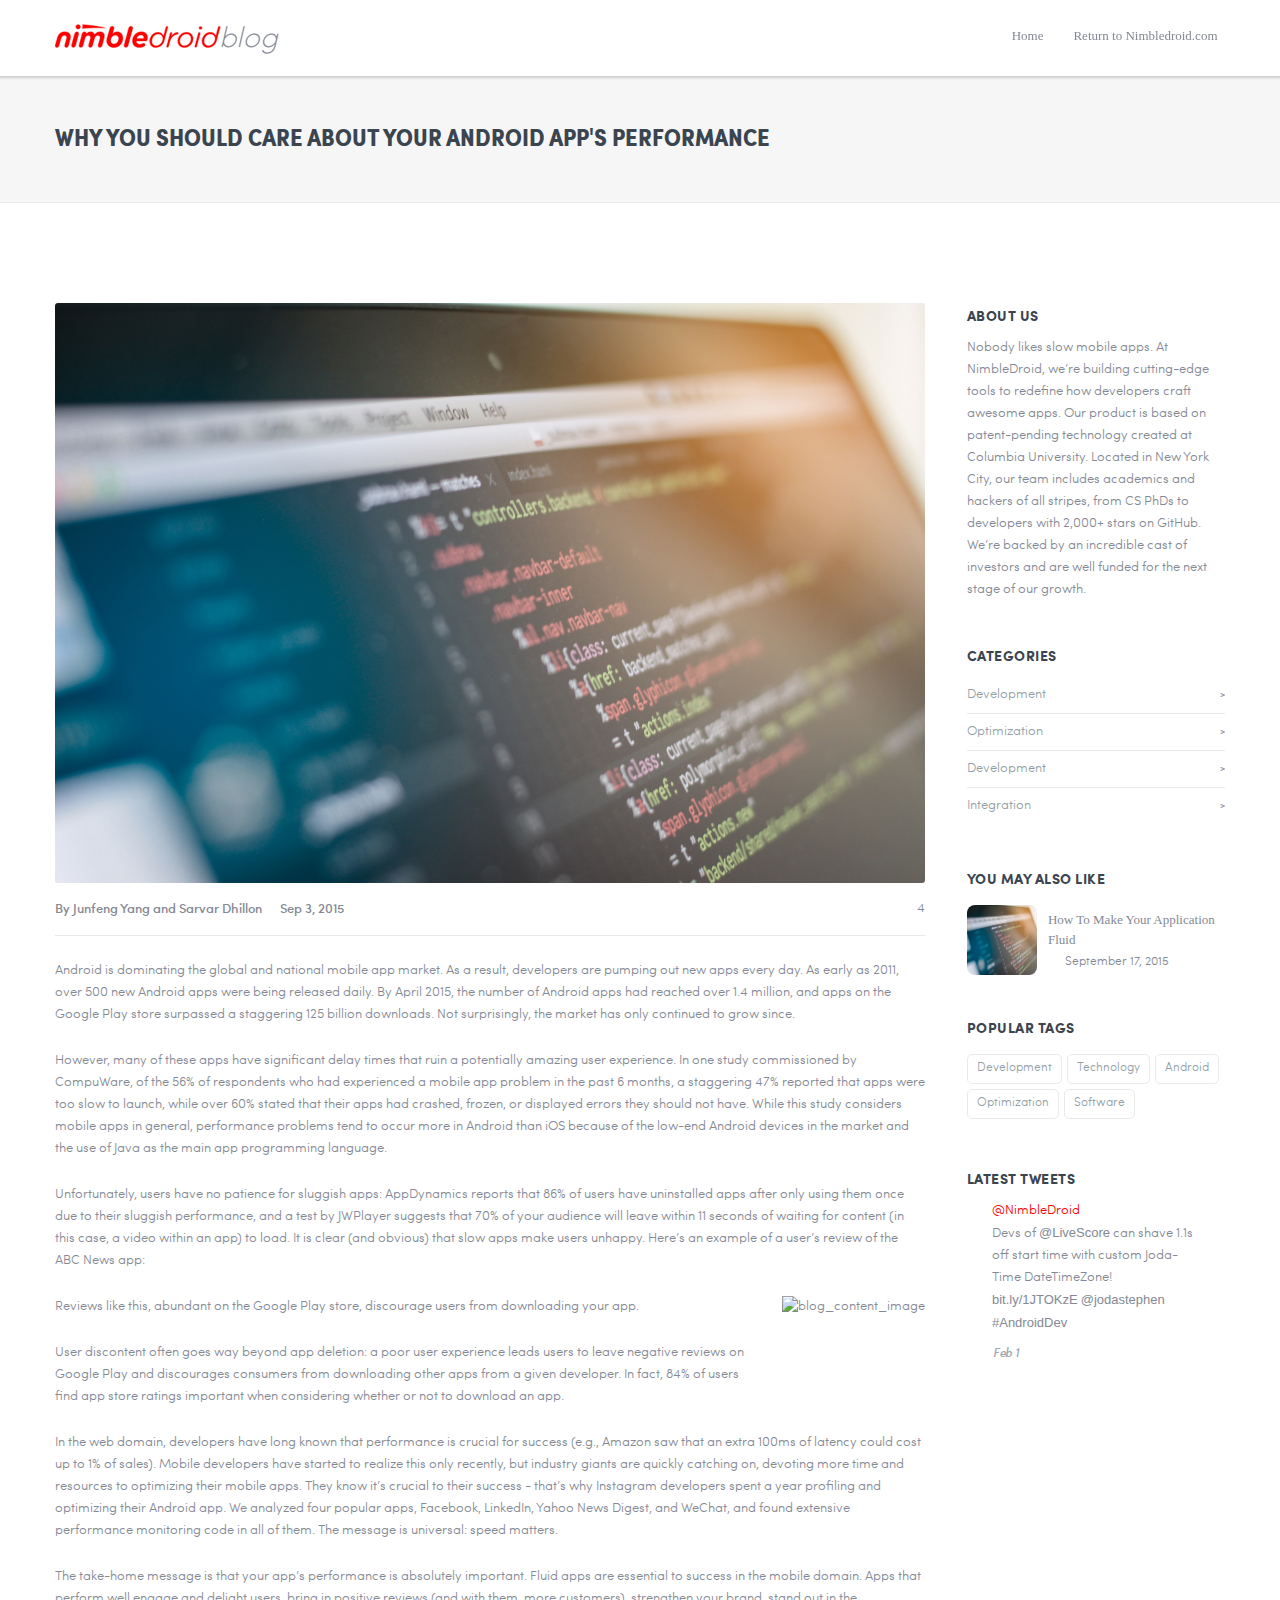
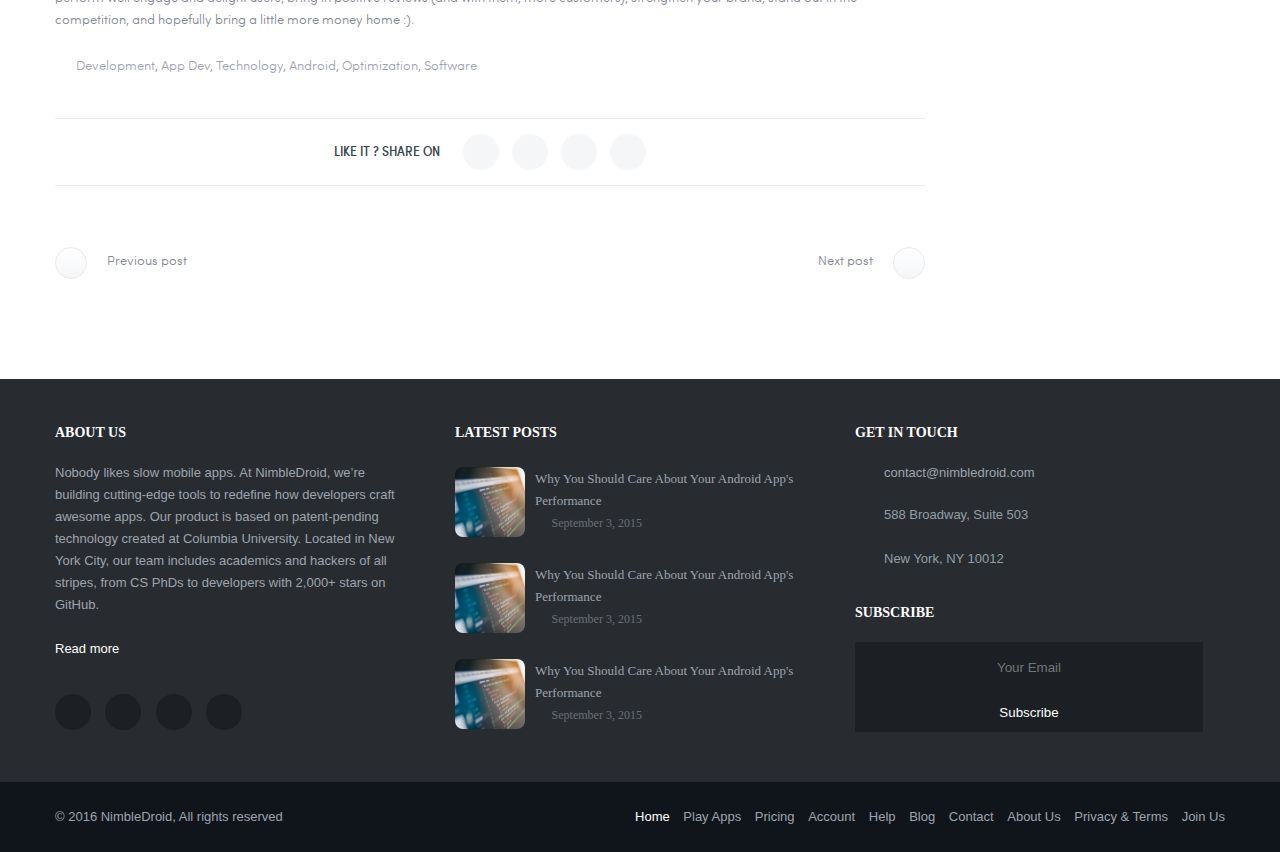
==== commit 0f7b2a5f: "new blog page implementation" ====
--- a/index.html
+++ b/index.html
@@ -1,292 +1,402 @@
-<!DOCTYPE html>
-<html lang="en">
-<head>
-    <meta charset="UTF-8"/>
-    <meta content="width=device-width,initial-scale=1.0,maximum-scale=1.0" name="viewport">
-    <meta name="twitter:widgets:theme" content="dark">
-    <meta property="og:title" content="Senior Dev"/>
-    <meta property="og:type" content="http://blog.nimbledroid.com/"/>
-    <meta property="og:image" content="http://blog.nimbledroid.com/assets/bot-with-bottom-shade.png"/>
-    <meta property="og:description"
-          content="A blog site for Dteams who care about building fluid apps and boosting user engagement."/>
-    <title>NimbleDroid Blog</title>
-    <link rel="shortcut icon" type="image/x-icon" href="images/favicon.ico">
-
-    <!-- Font -->
-    <link href='https://fonts.googleapis.com/css?family=Open+Sans:300,400,700%7CLato:300,400,700' rel='stylesheet'
-          type='text/css'>
-
-    <!-- Css -->
-    <link rel="stylesheet" href="css/core.min.css"/>
-    <link rel="stylesheet" href="css/skin.css"/>
-
-    <!--[if lt IE 9]>
-    <script type="text/javascript" src="http://html5shiv.googlecode.com/svn/trunk/html5.js"></script>
-    <![endif]-->
-
-</head>
-<body class="blog">
-
-<!-- Side Navigation Menu -->
-<aside id="mobile-access" class="side-navigation-wrapper enter-left">
-    <div class="side-navigation-header">
-        <div id="side-nav-hide" class="navigation-hide">
-            <a href="#">
-                <span class="icon-cancel medium"></span>
-            </a>
-        </div>
-    </div>
-    <nav class="side-navigation">
-        <ul>
-            <li>
-                <a href="index.html">Blog Home</a>
-            </li>
-            <li>
-                <a href="http://www.nimbledroid.com">Nimbledroid.com</a>
-            </li>
-        </ul>
-    </nav>
-    <div class="side-navigation-footer">
-        <p class="copyright no-margin-bottom">&copy; 2016 Nimbledroid.</p>
-    </div>
-</aside>
-<!-- Side Navigation Menu End -->
-
-<div class="wrapper">
-    <div class="wrapper-inner">
-
-        <!-- Header -->
-        <header class="header-1 header header-fixed-on-mobile" data-bkg-threshold="100" data-compact-threshold="100">
-            <div class="header-inner">
-                <div class="row nav-bar reveal-side-navigation">
-                    <div class="column width-12 nav-bar-inner">
-                        <div class="logo">
-                            <div class="logo-inner">
-                                <a href="index.html"><img src="images/logo-dark.png" alt="Nimbledroid Logo"/></a>
-                                <a href="index.html"><img src="images/logo.png" alt="Nimbledroid Logo"/></a>
-                            </div>
-                        </div>
-                        <div id="side-nav-show" class="navigation-show hide">
-                            <a href="#">
-                                <span class="icon-menu medium"></span>
-                            </a>
-                        </div>
-                        <nav class="navigation">
-                            <ul>
-                                <li class="current">
-                                    <a href="index.html">Blog Home</a>
-                                </li>
-                                <li>
-                                    <a href="http://www.nimbledroid.com">Nimbledroid.com</a>
-                                </li>
-                            </ul>
-                        </nav>
-                    </div>
-                </div>
-            </div>
-        </header>
-        <!-- Header End -->
-
-        <!-- Content -->
-        <div class="content clearfix reveal-side-navigation">
-
-            <!-- Intro Title Section 2 -->
-            <div class="section-block intro-title-2" style="background-image: url(images/titleBG.jpg)">
-                <div class="row">
-                    <div class="column width-12">
-                        <div class="title-container">
-                            <div class="title-container-inner center">
-                                <h1 class="inline">For teams, who care about building fluid apps</h1>
-                                <ul class="breadcrumb center">
-                                    <li>
-                                        <a href="https://nimbledroid.com/">NimbleDroid</a>
-                                    </li>
-                                    <li>
-                                        Blog
-                                    </li>
-                                </ul>
-                            </div>
-                        </div>
-                    </div>
-                </div>
-            </div>
-            <!-- Intro Title Section 2 End -->
-
-            <div class="section-block clearfix no-padding-bottom">
-                <div class="row">
-
-                    <!-- Content Inner -->
-                    <div class="column width-10 offset-1 content-inner blog-regular">
-                        <article class="post">
-                            <div class="post-media">
-                                <div class="thumbnail img-scale-in" data-hover-easing="easeInOut" data-hover-speed="700"
-                                     data-hover-bkg-color="#ffffff" data-hover-bkg-opacity="0.9">
-                                    <a class="overlay-link" href="article1.html">
-                                        <img src="images/article1.png" alt=""/>
-											<span class="overlay-info">
-												<span>
-													<span>
-														Development
-													</span>
-												</span>
-											</span>
-                                    </a>
-                                </div>
-                            </div>
-                            <div class="post-content">
-                                <h2 class="post-title"><a href="article1.html">How to Make Your
-                                    Application Fluid</a></h2>
-                                <div class="post-info">
-                                    <span class="post-date">17 Sep 2015</span>/<span class="post-autor">By <a href="#">Junfeng
-                                    Yang</a> | <a href="#">Sarvar Dhillon</a></span>/<span class="post-love"><a
-                                        href="#" class="post-love"><span class="icon-heart"></span>123</a></span>
-                                </div>
-                                <p>In <a
-                                        href="http://blog.nimbledroid.com/2015/09/03/why-you-should-care-about-app-performance.html">a
-                                    previous blog post</a>, we discussed the importance of monitoring your app’s
-                                    performance. This time, we’ll show you exactly how to go about doing this. We’ve
-                                    spoken with several developer teams from some of the most popular apps in the world,
-                                    including WeChat and Yahoo News Digest, about the best practices towards building
-                                    fluid apps. From our own experiences and our talks with these leading developers,
-                                    we’ve found that the most important practice in building great apps is establishing
-                                    a performance optimization process:</p>
-                            </div>
-                        </article>
-
-                        <article class="post">
-                            <div class="post-media">
-                                <div class="thumbnail img-scale-in" data-hover-easing="easeInOut" data-hover-speed="700"
-                                     data-hover-bkg-color="#ffffff" data-hover-bkg-opacity="0.9">
-                                    <a class="overlay-link" href="article2.html">
-                                        <img src="images/article2.png" alt=""/>
-											<span class="overlay-info">
-												<span>
-													<span>
-														Technology
-													</span>
-												</span>
-											</span>
-                                    </a>
-                                </div>
-                            </div>
-                            <div class="post-content">
-                                <h2 class="post-title"><a href="article2.html">Why You Should Care
-                                    about Your Android App's Performance</a></h2>
-                                <div class="post-info">
-                                    <span class="post-date">3 Sep 2015</span>/<span class="post-autor">By <a href="#">Junfeng
-                                    Yang</a> | <a
-                                        href="#">Sarvar Dhillon</a></span>/<span
-                                        class="post-love"><a href="#" class="post-love"><span class="icon-heart"></span>456</a></span>
-                                </div>
-                                <p>Android is dominating the global and national mobile app market. As a result,
-                                    developers are pumping out new apps every day. As early as 2011, <a
-                                            href="http://www.nytimes.com/2011/12/12/technology/one-million-apps-and-counting.html">over
-                                        500 new Android apps were being released daily</a>. By April 2015, the number of
-                                    Android apps had reached <a
-                                            href="http://www.appbrain.com/stats/number-of-android-apps">over 1.4
-                                        million</a>, and apps on the Google Play store surpassed a staggering <a
-                                            href="https://blog.gallop.io/the-2015-edition-app-store-vs-google-play-store/">125
-                                        billion downloads</a>. Not surprisingly, the market has only continued to grow
-                                    since.</p>
-                            </div>
-                        </article>
-
-
-                        <!-- Content Inner End -->
-
-                    </div>
-                </div>
-
-                <!-- Pagination Section 5 -->
-                <div class="section-block pagination-3">
-                    <div class="row">
-                        <div class="column width-12">
-                            <ul>
-                                <li><a class="pagination-previous icon-left-open" href="#"><span
-                                        class="icon-left-open-mini"></span></a></li>
-                                <li><a class="current" href="#">1</a></li>
-                                <li><a href="#">2</a></li>
-                                <li><a href="#">3</a></li>
-                                <li><a href="#">4</a></li>
-                                <li><a class="pagination-next disabled" href="#"><span
-                                        class="icon-right-open-mini"></span></a></li>
-                            </ul>
-                        </div>
-                    </div>
-                </div>
-                <!-- Pagination Section 5 End -->
-
-            </div>
-            <!-- Content End -->
-
-            <!-- Footer 1-->
-            <footer class="footer-1 footer reveal-side-navigation">
-                <div class="footer-top">
-                    <div class="row">
-                        <div class="column width-6">
-                            <div class="widget">
-                                <h4 class="widget-title weight-light">About NimbleDroid</h4>
-                                <p><strong>Build fluid apps, boost user engagement</strong> <br> Nobody likes slow
-                                    mobile apps. At NimbleDroid, we’re building cutting-edge tools to redefine how
-                                    developers craft awesome apps. Our product is based on patent-pending technology
-                                    created at Columbia University. Located in New York City, our team includes
-                                    academics and hackers of all stripes, from CS PhDs to developers with 2,000+ stars
-                                    on GitHub. We’re backed by an incredible cast of investors and are well funded for
-                                    the next stage of our growth.
-                                <p>
-                            </div>
-                        </div>
-                        <div class="column width-6">
-                            <div class="widget">
-                                <h4 class="widget-title">Get Notified</h4>
-                                <p>Want to know more development advises by industrial professionals? Just sign up and
-                                    we'll send you a notification of our new posts by email.</p>
-                                <div class="signup-form-container">
-                                    <form class="signup-form" action="" method="post" novalidate>
-                                        <div class="row">
-                                            <div class="column width-8">
-                                                <div class="field-wrapper">
-                                                    <input type="email" name="email" class="form-email form-element"
-                                                           placeholder="Your Email address" tabindex="2" required>
-                                                </div>
-                                            </div>
-                                            <div class="column width-4">
-                                                <input type="submit" value="Signup"
-                                                       class="form-submit button border-gray bkg-hover-pink color-white color-hover-white">
-                                            </div>
-                                        </div>
-                                        <input type="text" name="honeypot" class="form-honeypot form-element">
-                                    </form>
-                                    <div class="form-response show"></div>
-                                </div>
-                            </div>
-                        </div>
-                    </div>
-                </div>
-                <div class="footer-bottom">
-                    <div class="row">
-                        <div class="column width-12">
-                            <div class="footer-bottom-inner center">
-                                <p class="copyright pull-left clear-float-on-mobile">
-                                    &copy; NimbleDroid. All Rights Reserved. <a href="https://nimbledroid.com/privacy">Terms
-                                    & Privacy</a>
-                                </p>
-                                <ul class="social-list list-horizontal pull-right clear-float-on-mobile">
-                                    <li><a href="https://github.com/nimbledroid"><span class="icon-github small"></span></a></li>
-                                    <li><a href="https://twitter.com/nimbledroid"><span class="icon-twitter small"></span></a></li>
-                                </ul>
-                            </div>
-                        </div>
-                    </div>
-                </div>
-            </footer>
-            <!-- Footer 1 End -->
-
-        </div>
-    </div>
-
-    <!-- Js -->
-    <script src="js/jquery-1.11.2.min.js"></script>
-    <script src="js/plugins.js"></script>
-</body>
+<!DOCTYPE html>
+<html lang="en-US">
+<head>
+    <meta http-equiv="content-type" content="text/html;charset=UTF-8"/>
+
+    <title>Why You Should Care about Your Android App's Performance</title>
+
+
+    <meta http-equiv="Content-Type" content="text/html; charset=UTF-8"/>
+    <meta name="viewport" content="width=device-width, initial-scale=1.0">
+    <link rel="shortcut icon" type="image/x-icon" href="images/favicon.ico"/>
+
+    <!--[if lt IE 9]>
+    <script src="//html5shim.googlecode.com/svn/trunk/html5.js"></script>
+    <![endif]-->
+
+
+    <link rel='stylesheet' id='ABdev_shortcodes-css' href='css/dnd-shortcodes.css' type='text/css' media='all'/>
+
+
+    <link rel='stylesheet' id='ABdev_core_icons-css' href='css/core_style.css' type='text/css' media='all'/>
+    <link rel='stylesheet' id='main_css-css' href='css/style.css' type='text/css' media='all'/>
+    <link rel='stylesheet' id='responsive_css-css' href='css/main-responsive.css' type='text/css' media='all'/>
+
+    <link rel="stylesheet" type="text/css" href="font/MyFontsWebfontsKit.css"/>
+
+</head>
+
+
+<body class="">
+
+
+<header id="ABdev_main_header" class="clearfix default">
+
+    <div id="logo_menu_bar">
+        <div class="container">
+            <div id="logo">
+                <a href="index.html"><img src="images/logo.png" alt="IncomeUp"></a>
+            </div>
+
+            <nav>
+                <ul id="main_menu" class="">
+                    <li class=""><a
+                            href="index.html" class=""><span>Home</span></a>
+                    </li>
+                    <li class=""><a href="index.html" class=""><span>Return to Nimbledroid.com</span></a>
+                    </li>
+                </ul>
+            </nav>
+        </div>
+    </div>
+
+
+    <div id="ABdev_menu_toggle">
+        <i class="ci_icon-menu"></i>
+    </div>
+
+</header>
+
+<div id="ABdev_header_spacer"></div>
+
+
+<section id="title_breadcrumbs_bar">
+    <div class="container clearfix">
+        <div class="floatleft">
+            <h1 class="SofiaProBoldCondensed">Why You Should Care about Your Android App's Performance</h1>
+        </div>
+    </div>
+</section>
+
+<section>
+    <div class="container">
+        <div class="row">
+            <div class="span9 content_with_right_sidebar">
+                <div class="post_content">
+                    <div class="SofiaProLight post post_main">
+                        <img width="1200" height="715" src="img.jpg" class=" wp-post-image"
+                             alt="portfolio7"/>
+                        <div class="postmeta-above clearfix">
+                            <span class="post_author SofiaProMedium">By <span>Junfeng Yang and Sarvar Dhillon<i
+                                    class="ci_icon-moonfull"></i></span><span class="post_date_inner">Sep 3, 2015</span></span>
+                            <p class="post_meta_comments">
+                                <i class="ci_icon-comment"></i>4
+                            </p>
+                        </div>
+                        <p>
+                            Android is dominating the global and national mobile app market. As a result, developers are
+                            pumping out new apps every day. As early as 2011, over 500 new Android apps were being
+                            released daily. By April 2015, the number of Android apps had reached over 1.4 million, and
+                            apps on the Google Play store surpassed a staggering 125 billion downloads. Not
+                            surprisingly, the market has only continued to grow since.
+                        </p>
+                        <p>
+                            However, many of these apps have significant delay times that ruin a potentially amazing
+                            user experience. In one study commissioned by CompuWare, of the 56% of respondents who had
+                            experienced a mobile app problem in the past 6 months, a staggering 47% reported that apps
+                            were too slow to launch, while over 60% stated that their apps had crashed, frozen, or
+                            displayed errors they should not have. While this study considers mobile apps in general,
+                            performance problems tend to occur more in Android than iOS because of the low-end Android
+                            devices in the market and the use of Java as the main app programming language.
+                        </p>
+                        <p>
+                            Unfortunately, users have no patience for sluggish apps: AppDynamics reports that 86% of
+                            users have uninstalled apps after only using them once due to their sluggish performance,
+                            and a test by JWPlayer suggests that 70% of your audience will leave within 11 seconds of
+                            waiting for content (in this case, a video within an app) to load. It is clear (and obvious)
+                            that slow apps make users unhappy. Here’s an example of a user’s review of the ABC News app:
+                        </p>
+                        <p>
+                            <img class="floatright"
+                                 src="http://blog.nimbledroid.com/assets/abc-news-app-negative-review.png"
+                                 alt="blog_content_image" width="270" height="188"/>Reviews like this, abundant on the
+                            Google Play store, discourage users from downloading your app.
+                        </p>
+                        <p>
+                            User discontent often goes way beyond app deletion: a poor user experience leads users to
+                            leave negative reviews on Google Play and discourages consumers from downloading other apps
+                            from a given developer. In fact, 84% of users find app store ratings important when
+                            considering whether or not to download an app.
+                        </p>
+                        <p>
+                            In the web domain, developers have long known that performance is crucial for success (e.g.,
+                            Amazon saw that an extra 100ms of latency could cost up to 1% of sales). Mobile developers
+                            have started to realize this only recently, but industry giants are quickly catching on,
+                            devoting more time and resources to optimizing their mobile apps. They know it’s crucial to
+                            their success - that’s why Instagram developers spent a year profiling and optimizing their
+                            Android app. We analyzed four popular apps, Facebook, LinkedIn, Yahoo News Digest, and
+                            WeChat, and found extensive performance monitoring code in all of them. The message is
+                            universal: speed matters.
+                        </p>
+                        <p>
+                            The take-home message is that your app’s performance is absolutely important. Fluid apps are
+                            essential to success in the mobile domain. Apps that perform well engage and delight users,
+                            bring in positive reviews (and with them, more customers), strengthen your brand, stand out
+                            in the competition, and hopefully bring a little more money home :).
+                        </p>
+                        <div class="postmeta-tags">
+                            <p class="post_meta_tags">
+                                <i class="ci_icon-tags"></i><a href="#" rel="tag">Development</a>, <a href="#"
+                                                                                                      rel="tag">App
+                                Dev</a>, <a href="#" rel="tag">Technology</a>, <a href="#" rel="tag">Android</a>, <a
+                                    href="#" rel="tag">Optimization</a>, <a href="#" rel="tag">Software</a>
+                            </p>
+                        </div>
+                        <div class="postmeta-under clearfix">
+                            <div class="postmeta-share">
+                                <p class="post_meta_share">
+                                    <span class="SofiaProMediumCondensed">Like it ?  Share on</span>
+                                    <a class="post_share_twitter dnd_tooltip"
+                                       href=""
+                                       title="Share on Twitter" data-gravity="s"><i class="ci_icon-twitter"></i></a>
+                                    <a class="post_share_facebook dnd_tooltip"
+                                       href=""
+                                       title="Share on Facebook" data-gravity="s"><i class="ci_icon-facebook"></i></a>
+                                    <a class="post_share_googleplus dnd_tooltip"
+                                       href=""
+                                       title="Share on Google+" data-gravity="s"><i class="ci_icon-googleplus"></i></a>
+                                    <a class="post_share_linkedin dnd_tooltip"
+                                       href=""
+                                       title="Share on Linkedin" data-gravity="s"><i class="ci_icon-linkedin"></i></a>
+                                </p>
+                            </div>
+                        </div>
+                    </div>
+                </div>
+
+
+                <div class="post-navigation SofiaProLight">
+                    <div class="previous_post">
+                        <a href="#" rel="prev"><span class="previous_post_icon"><i
+                                class="ci_icon-chevron-left"></i></span>Previous post</a>
+                    </div>
+                    <div class="next_post">
+                        <a href="#" rel="next">Next post<span class="next_post_icon"><i
+                                class="ci_icon-chevron-right"></i></span></a>
+                    </div>
+                </div>
+            </div>
+            <!-- end span9 main-content -->
+
+            <aside class="span3 sidebar sidebar_right">
+                <div id="about-3" class="widget widget_categories SofiaProLight">
+                    <div class="sidebar-widget-heading">
+                        <h3 class="SofiaProBold">About us</h3>
+                    </div>
+                    <p>
+                        Nobody likes slow mobile apps. At NimbleDroid, we’re building cutting-edge tools to redefine how
+                        developers craft awesome apps. Our product is based on patent-pending technology created at
+                        Columbia University. Located in New York City, our team includes academics and hackers of all
+                        stripes, from CS PhDs to developers with 2,000+ stars on GitHub. We’re backed by an incredible
+                        cast of investors and are well funded for the next stage of our growth.
+                    </p>
+                </div>
+                <div id="categories-3" class="widget widget_categories SofiaProLight">
+                    <div class="sidebar-widget-heading">
+                        <h3 class="SofiaProBold">Categories</h3>
+                    </div>
+                    <ul>
+                        <li class="cat-item cat-item-73"><a href="">Development</a>
+                        </li>
+                        <li class="cat-item cat-item-72"><a href="">Optimization</a>
+                        </li>
+                        <li class="cat-item cat-item-71"><a href="">Development</a>
+                        </li>
+                        <li class="cat-item cat-item-75"><a href="">Integration</a>
+                        </li>
+                    </ul>
+                </div>
+                <div id="rpwe_widget-3" class="widget SofiaProLight">
+                    <div class="sidebar-widget-heading">
+                        <h3 class="SofiaProBold">You may also like</h3>
+                    </div>
+                    <div class="rpwe-block">
+                        <ul class="rpwe-ul">
+
+                            <li class="rpwe-li rpwe-clearfix">
+                                <a href="#" rel="bookmark">
+                                    <img class="rpwe-alignleft rpwe-thumb" src="img.jpg"
+                                         alt="">
+                                </a>
+                                <h3 class="rpwe-title">
+                                    <a href="#" title="" rel="bookmark">How
+                                        to Make Your Application Fluid</a>
+                                </h3>
+                                <time datetime="2015" class="rpwe-time published">September 17, 2015</time>
+                            </li>
+                        </ul>
+                    </div>
+
+                </div>
+
+                <div id="tag_cloud-3" class="widget SofiaProLight">
+                    <div class="sidebar-widget-heading">
+                        <h3 class="SofiaProBold">popular tags</h3>
+                    </div>
+                    <div class="tagcloud">
+                        <a href='#' style='font-size: 22pt;'>Development</a>
+                        <a href='#' style='font-size: 22pt;'>Technology</a>
+                        <a href='#' style='font-size: 22pt;'>Android</a>
+                        <a href='#' style='font-size: 22pt;'>Optimization</a>
+                        <a href='#' style='font-size: 22pt;'>Software</a>
+                    </div>
+                </div>
+
+                <div id="text-6" class="widget SofiaProLight">
+                    <div class="sidebar-widget-heading">
+                        <h3 class="SofiaProBold">LATEST TWEETS</h3>
+                    </div>
+                    <div class="textwidget">
+                        <div class="ab-tweet-scroller " data-fx="fade" data-play="true" data-easing="linear"
+                             data-duration="1000" data-pauseonhover="immediate" data-timeoutduration="5000">
+                            <ul class="ab-tweet-scroller-inner ">
+                                <li class="ab-tweet-item SofiaProLight"><a class="ab-tweet-username"
+                                                                           href=""
+                                                                           target="_blank">‏@NimbleDroid</a><a
+                                        class="ab-tweet-date SofiaProMediumCondensed-Italic"
+                                        href="" target="_blank">Feb 1</a>
+                                    <div class="ab-tweet-text SofiaProLight">
+                                        Devs of <a href="">@LiveScore</a> can shave 1.1s off start time with custom
+                                        Joda-Time DateTimeZone!
+                                        <a href="">bit.ly/1JTOKzE</a> <a href="">@jodastephen</a> <a
+                                            href="">#AndroidDev</a>
+                                    </div>
+                                </li>
+                            </ul>
+                            <div class="ab-tweet-navigation">
+                                <a href="#" class="ab-tweet-prev">&lt;</a><a href="#" class="ab-tweet-next">&gt;</a>
+                            </div>
+                        </div>
+                    </div>
+                </div>
+
+            </aside>
+            <!-- end span3 sidebar -->
+        </div>
+        <!-- end row -->
+    </div>
+</section>
+
+
+<footer id="ABdev_main_footer">
+
+    <div id="footer_columns">
+        <div class="container">
+            <div class="row">
+                <div class="span4 clearfix">
+                    <div id="text-2" class="widget widget_text">
+                        <h3 class='footer-widget-heading'>ABOUT US</h3>
+                        <div class="textwidget">
+                            Nobody likes slow mobile apps. At NimbleDroid, we’re building cutting-edge tools to redefine
+                            how
+                            developers craft awesome apps. Our product is based on patent-pending technology created at
+                            Columbia University. Located in New York City, our team includes academics and hackers of
+                            all
+                            stripes, from CS PhDs to developers with 2,000+ stars on GitHub.<br><br>
+
+                            <a href="#" class="footer_text_readmore">Read more<i class="icon-chevron-right"></i></a>
+                        </div>
+                    </div>
+                    <div id="text-5" class="widget widget_text">
+
+                        <div class="textwidget">
+                            <div class="sidebar_social">
+                                <div class="dnd_follow_us">
+                                    <a class="dnd_socialicon_facebook" href="#" target="_blank"><i
+                                            class="ci_icon-facebook"></i></a>
+                                    <a class="dnd_socialicon_twitter" href="#" target="_blank"><i
+                                            class="ci_icon-twitter"></i></a>
+                                    <a class="dnd_socialicon_googleplus" href="#" target="_blank"><i
+                                            class="ci_icon-googleplus"></i></a>
+                                    <a class="dnd_socialicon_linkedin" href="#" target="_blank"><i
+                                            class="ci_icon-linkedin"></i></a>
+                                </div>
+                            </div>
+                        </div>
+                    </div>
+                </div>
+
+                <div class="span4 clearfix">
+                    <div id="rpwe_widget-4" class="widget rpwe_widget recent-posts-extended">
+                        <h3 class='footer-widget-heading'>LATEST POSTS</h3>
+                        <div class="rpwe-block">
+                            <ul class="rpwe-ul">
+                                <li class="rpwe-li rpwe-clearfix">
+                                    <a href="#">
+                                        <img class="rpwe-alignleft rpwe-thumb" src="img.jpg"
+                                             alt="Our PSD has the highest quality on ThemeForest">
+                                    </a>
+                                    <h3 class="rpwe-title"><a href="#">Why You Should Care about Your Android App's
+                                        Performance</a></h3>
+                                    <time datetime="2015" class="rpwe-time">September 3, 2015</time>
+                                </li>
+                                <li class="rpwe-li rpwe-clearfix">
+                                    <a href="#">
+                                        <img class="rpwe-alignleft rpwe-thumb" src="img.jpg"
+                                             alt="Our PSD has the highest quality on ThemeForest">
+                                    </a>
+                                    <h3 class="rpwe-title"><a href="#">Why You Should Care about Your Android App's
+                                        Performance</a></h3>
+                                    <time datetime="2015" class="rpwe-time">September 3, 2015</time>
+                                </li>
+                                <li class="rpwe-li rpwe-clearfix">
+                                    <a href="#">
+                                        <img class="rpwe-alignleft rpwe-thumb" src="img.jpg"
+                                             alt="Our PSD has the highest quality on ThemeForest">
+                                    </a>
+                                    <h3 class="rpwe-title"><a href="#">Why You Should Care about Your Android App's
+                                        Performance</a></h3>
+                                    <time datetime="2015" class="rpwe-time">September 3, 2015</time>
+                                </li>
+                            </ul>
+                        </div>
+                    </div>
+                </div>
+
+                <div class="span4 clearfix">
+                    <div id="contact-info-2" class="widget contact-info">
+                        <h3 class='footer-widget-heading'>GET IN TOUCH</h3>
+                        <div class='contact_info_widget'>
+                            <p><i class="ci_icon-envelope"></i><a href="#">contact@nimbledroid.com</a></p>
+                            <p><i class="ci_icon-home"></i>588 Broadway, Suite 503 <br> <br>New York, NY 10012</p>
+                        </div>
+                    </div>
+                    <div id="subscribeArea" class="widget widget_text">
+                        <h3 class='footer-widget-heading'>SUBSCRIBE</h3>
+                        <div class="textwidget text-center">
+                            <input class="subscribeInput" placeholder="Your Email"/>
+                            <button class="subscribeButton">Subscribe</button>
+                        </div>
+                    </div>
+                </div>
+            </div>
+        </div>
+    </div>
+
+    <div id="footer_copyright">
+        <div class="container">
+            <div class="row">
+                <div class="span5 footer_copyright">
+                    © 2016 NimbleDroid, All rights reserved
+                </div>
+                <div id="footer_menu" class="span7 text-right">
+                    <ul id="footer_menu_inner" class="">
+                        <li class="menu-item current-menu-item"><a href="">Home</a></li>
+                        <li class="menu-item "><a href="">Play Apps</a></li>
+                        <li class="menu-item "><a href="">Pricing</a></li>
+                        <li class="menu-item "><a href="">Account</a></li>
+                        <li class="menu-item "><a href="">Help</a></li>
+                        <li class="menu-item "><a href="">Blog</a></li>
+                        <li class="menu-item "><a href="">Contact</a></li>
+                        <li class="menu-item "><a href="">About Us</a></li>
+                        <li class="menu-item "><a href="">Privacy & Terms</a></li>
+                        <li class="menu-item "><a href="">Join Us</a></li>
+                    </ul>
+                </div>
+            </div>
+        </div>
+    </div>
+</footer>
+
+</body>
 </html>--- a/css/dnd-shortcodes.css
+++ b/css/dnd-shortcodes.css
@@ -0,0 +1,48 @@
+
+.dnd_follow_us{
+	font-size: 16px;
+}
+
+.dnd_follow_us a{
+	margin-right: 10px;
+	text-decoration: none;
+	display: inline-block;
+	background: #f5f6f8;
+	width: 36px;
+	height: 36px;
+	line-height: 36px;
+	text-align: center;
+	-webkit-border-radius: 50%;
+	-moz-border-radius: 50%;
+	border-radius: 50%;
+	color:#9fa4af;
+	margin-bottom: 20px;
+	font-size: 13px;
+}
+
+.dnd_follow_us a:last-child{
+	margin-right: 0;
+}
+
+#ABdev_main_footer .dnd_socialicon_facebook:hover i{color: #3B5998;}
+#ABdev_main_footer .dnd_socialicon_twitter:hover i{color: #4099FF;}
+#ABdev_main_footer .dnd_socialicon_googleplus:hover i{color: #d34836;}
+#ABdev_main_footer .dnd_socialicon_linkedin:hover i{color: #0e76a8;}
+#ABdev_main_footer .dnd_socialicon_pinterest:hover i{color: #c8232c;}
+
+
+.dnd_follow_us a:hover{
+	text-decoration: none;
+	background: #999;
+	color:#fff;
+}
+
+.dnd_follow_us .dnd_socialicon_facebook:hover{background: #3B5998;}
+.dnd_follow_us .dnd_socialicon_twitter:hover{background: #4099FF;}
+.dnd_follow_us .dnd_socialicon_googleplus:hover{background: #d34836;}
+.dnd_follow_us .dnd_socialicon_linkedin:hover{background: #0e76a8;}
+.dnd_follow_us .dnd_socialicon_pinterest:hover{background: #c8232c;}
+
+.dnd_tooltip{
+	cursor: pointer;
+}
--- a/css/core_style.css
+++ b/css/core_style.css
@@ -0,0 +1,66 @@
+@font-face {
+	font-family: 'core_icomoon';
+	src:url("http://localhost:63342/ndblog/css/fonts/core_icomoon3093.eot?-4uefhn");
+	src:url("http://localhost:63342/ndblog/css/fonts/core_icomoond41d.eot#iefix-4uefhn") format('embedded-opentype'),
+		url("http://localhost:63342/ndblog/css/fonts/core_icomoon3093.woff?-4uefhn") format('woff'),
+		url("http://localhost:63342/ndblog/css/fonts/core_icomoon3093.html?-4uefhn") format('truetype'),
+		url("http://localhost:63342/ndblog/css/fonts/core_icomoon3093.svg?-4uefhn#core_icomoon") format('svg');
+	font-weight: normal;
+	font-style: normal;
+}
+
+[class^="ci_icon-"] {
+	font-family: 'core_icomoon';
+	speak: none;
+	font-style: normal;
+	font-weight: normal;
+	font-variant: normal;
+	text-transform: none;
+	line-height: 1;
+
+	/* Better Font Rendering =========== */
+	-webkit-font-smoothing: antialiased;
+	-moz-osx-font-smoothing: grayscale;
+}
+.ci_icon-home:before {
+	content: "\e602";
+}
+.ci_icon-pinterest:before {
+	content: "\e609";
+}
+.ci_icon-moonfull:before {
+	content: "\e60e";
+}
+.ci_icon-tags:before {
+	content: "\e610";
+}
+.ci_icon-chevron-right:before {
+	content: "\e611";
+}
+.ci_icon-chevron-left:before {
+	content: "\e612";
+}
+.ci_icon-envelope:before {
+	content: "\e619";
+}
+.ci_icon-menu:before {
+	content: "\e623";
+}
+.ci_icon-comment:before {
+	content: "\e624";
+}
+.ci_icon-facebook:before {
+	content: "\e627";
+}
+.ci_icon-phonealt:before {
+	content: "\e62e";
+}
+.ci_icon-googleplus:before {
+	content: "\e62f";
+}
+.ci_icon-linkedin:before {
+	content: "\e630";
+}
+.ci_icon-twitter:before {
+	content: "\e633";
+}
--- a/css/style.css
+++ b/css/style.css
@@ -0,0 +1,1142 @@
+/*-----------------------------------------------------------------*/
+/* CSS RESET
+/*-----------------------------------------------------------------*/
+html, body, div, span, object, iframe,
+h1, h2, h3, h4, h5, h6, p, blockquote, pre,
+abbr, address, cite, code, del, dfn, em, img, ins, kbd, q, samp,
+small, strong, sub, sup, var, b, i, dl, dt, dd, ol, ul, li,
+fieldset, form, label, legend,
+table, caption, tbody, tfoot, thead, tr, th, td,
+article, aside, canvas, details, figcaption, figure,
+footer, header, hgroup, menu, nav, section, summary,
+time, mark, audio, video, a {
+    margin: 0;
+    padding: 0;
+    font-size: 100%;
+    font: inherit;
+    vertical-align: baseline;
+    outline: 0px;
+    -webkit-tap-highlight-color: rgba(0, 0, 0, 0);
+    -webkit-box-sizing: border-box;
+    -moz-box-sizing: border-box;
+    box-sizing: border-box;
+    border: 0;
+}
+
+article, aside, details, figcaption, figure,
+footer, header, hgroup, menu, nav, section {
+    display: block;
+}
+
+html {
+    min-height: 100%;
+    margin: 0;
+    padding: 0;
+}
+
+img {
+    max-width: 100%;
+    height: auto;
+    width: auto;
+    vertical-align: middle;
+    border: 0;
+    -ms-interpolation-mode: bicubic;
+}
+
+input[type="text"], input[type="password"], input[type="email"], textarea, select {
+    width: 100%;
+    -webkit-box-sizing: border-box;
+    -moz-box-sizing: border-box;
+    box-sizing: border-box;
+    font: inherit;
+}
+
+iframe {
+    width: 100%;
+}
+
+/*-----------------------------------------------------------------*/
+/* Global styles
+/*-----------------------------------------------------------------*/
+body {
+    font-family: 'Open Sans', sans-serif;
+    font-size: 13px;
+    line-height: 22px;
+    color: #848994;
+}
+
+a {
+    color: #ff0000;
+    text-decoration: none;
+    transition: all 180ms ease-in;
+    -webkit-transition: all 180ms ease-in;
+}
+
+a:hover {
+    color: #ff0000;
+    transition: all 180ms ease-in;
+    -webkit-transition: all 180ms ease-in;
+}
+
+p {
+    margin-bottom: 24px;
+    text-rendering: optimizeLegibility;
+}
+
+section {
+    padding: 100px 0;
+}
+
+ul {
+    margin-left: 0;
+}
+
+h1, h3 {
+    font-family: Lato;
+    font-weight: 700;
+    color: #3b4550;
+    margin-bottom: 14px;
+    text-transform: uppercase;
+    letter-spacing: 0px;
+    text-rendering: optimizeLegibility;
+}
+
+h1 {
+    font-size: 32px;
+    line-height: 32px;
+}
+
+h3 {
+    font-size: 25px;
+    line-height: 25px;
+}
+
+.floatleft {
+    float: left;
+    margin-right: 30px;
+}
+
+.floatright {
+    float: right;
+    margin-left: 30px;
+}
+
+.content_with_right_sidebar {
+}
+
+::selection {
+    color: #fff;
+    background: #ff0000;
+}
+
+/*-------- 2.1. Inner columns --------*/
+.container {
+    width: 1170px;
+    margin: 0 auto;
+}
+
+.row {
+    width: 100%;
+}
+
+.row:before,
+.row:after {
+    display: table;
+    line-height: 0;
+    content: "";
+}
+
+.row:after {
+    clear: both;
+}
+
+.row > [class*="span"] {
+    display: block;
+    float: left;
+    width: 100%;
+    min-height: 20px;
+    margin-left: 2.564102564102564%;
+    -webkit-box-sizing: border-box;
+    -moz-box-sizing: border-box;
+    box-sizing: border-box;
+}
+
+.row > [class*="span"]:first-child {
+    margin-left: 0;
+}
+
+.row .span12 {
+    width: 100%;
+}
+
+.row .span11 {
+    width: 91.45299145299145%;
+}
+
+.row .span10 {
+    width: 82.90598290598291%;
+}
+
+.row .span9 {
+    width: 74.35897435897436%;
+}
+
+.row .span8 {
+    width: 65.81196581196581%;
+}
+
+.row .span7 {
+    width: 57.26495726495726%;
+}
+
+.row .span6 {
+    width: 48.71794871794872%;
+}
+
+.row .span5 {
+    width: 40.17094017094017%;
+}
+
+.row .span4 {
+    width: 31.62393162393162%;
+}
+
+.row .span3 {
+    width: 23.07692307692308%;
+}
+
+.row .span2 {
+    width: 14.52991452991453%;
+}
+
+.row .span1 {
+    width: 5.982905982905983%;
+}
+
+/*-------- 2.2. Clearfix --------*/
+.clearfix:before,
+.clearfix:after {
+    content: '\0020';
+    display: block;
+    overflow: hidden;
+    visibility: hidden;
+    width: 0;
+    height: 0;
+}
+
+.clearfix:after {
+    clear: both;
+}
+
+/*-----------------------------------------------------------------*/
+/* Header
+/*-----------------------------------------------------------------*/
+#ABdev_main_header.default {
+    padding: 0px 0 0px 0px;
+    box-shadow: 0px 0px 2px 2px rgba(0, 0, 0, 0.2);
+    z-index: 9999;
+    width: 100%;
+    position: fixed;
+    background: #fff;
+}
+
+#logo {
+    float: left;
+    margin-top: 24px;
+}
+
+#ABdev_menu_toggle {
+    display: none;
+    cursor: pointer;
+}
+
+nav > ul {
+    list-style: none;
+    margin: 0;
+    float: right;
+    position: relative;
+    padding-top: 16px;
+}
+
+nav > ul > li {
+    float: left;
+    line-height: 40px;
+}
+
+nav > ul > li a {
+    color: #848994;
+    font-family: Lato;
+    font-weight: 300;
+    font-size: 13px;
+    text-align: center;
+    display: inline-block;
+    width: 100%;
+    margin-left: 15px;
+    padding-right: 15px;
+    position: relative;
+    padding-bottom: 20px;
+}
+
+nav > ul > li a:hover {
+    color: #ff0000;
+}
+
+nav > ul > li:hover a {
+    -webkit-transition: all 180ms ease-in;
+    transition: all 180ms ease-in;
+}
+
+nav > ul > li:hover a:after {
+    color: #ff0000;
+    -webkit-transition: all 180ms ease-in;
+    transition: all 180ms ease-in;
+}
+
+nav > ul > li span {
+    display: block;
+}
+
+nav > ul li:hover > ul {
+    display: block;
+    z-index: 2003;
+}
+
+#title_breadcrumbs_bar {
+    background: #f6f6f6;
+    padding: 50px 0;
+    font-family: Open Sans;
+    font-weight: 300;
+    font-size: 18px;
+    border-bottom: 1px solid #e9eaec;
+}
+
+#title_breadcrumbs_bar h1 {
+    font-size: 25px;
+    color: #3b4550;
+    line-height: 24px;
+    margin-bottom: 0;
+    text-transform: uppercase;
+    font-family: Lato, sans-serif;
+    font-weight: 700;
+}
+
+/*-----------------------------------------------------------------*/
+/* Blog
+/*-----------------------------------------------------------------*/
+
+{
+.post
+    border-bottom: 0px;
+}
+
+.post_content {
+    position: relative;
+    padding-bottom: 20px;
+}
+
+.post_content .post_main {
+    position: relative;
+}
+
+.post_content .post_main .wp-post-image {
+    -webkit-border-radius: 3px;
+    -moz-border-radius: 3px;
+    border-radius: 3px;
+    margin-bottom: 15px;
+}
+
+.postmeta-tags {
+    text-align: left;
+    display: inline-block;
+    margin-bottom: 8px;
+}
+
+.post_meta_tags {
+    font-size: 13px;
+    float: right;
+}
+
+.post_meta_tags a {
+    color: #9fa4af;
+}
+
+.post_meta_tags a:hover {
+    color: #ff0000;
+}
+
+.post_meta_tags i {
+    margin-right: 10px;
+    margin-left: 0px;
+    font-size: 14px;
+    position: relative;
+    top: 2px;
+    color: #9fa4af;
+}
+
+.post_main .postmeta-above {
+    border-bottom: 1px solid #e9eaec;
+}
+
+.post_main .postmeta-under {
+    border-top: 1px solid #e9eaec;
+    border-bottom: 1px solid #e9eaec;
+}
+
+.post_main .postmeta-above {
+    color: #848994;
+    font-size: 13px;
+    line-height: 20px;
+    padding: 0px 0 15px 0;
+    margin-bottom: 24px;
+}
+
+.post_main .postmeta-above p {
+    display: inline-block;
+    margin-right: 25px;
+    margin-bottom: 0;
+}
+
+.post_main .postmeta-above p i {
+    margin-right: 6px;
+    position: relative;
+    line-height: 20px;
+    top: 2px;
+}
+
+.post_main .postmeta-above .post_author span {
+    position: relative;
+    margin-right: 15px;
+}
+
+.post_main .postmeta-above .post_author span i {
+    position: relative;
+    font-size: 4px;
+    right: -8px;
+    top: -2px;
+}
+
+.post_main .postmeta-above .post_author span:last-child {
+    margin-right: 0;
+}
+
+.post_main .postmeta-above .post_meta_comments {
+    float: right;
+    margin: 0;
+}
+
+.post_main .postmeta-under {
+    padding: 15px 0;
+    margin: 0 0 40px 0;
+    text-align: center;
+    display: block;
+}
+
+.post_main .postmeta-under p {
+    margin-bottom: 0;
+}
+
+.post_meta_share a {
+    left: 0;
+    display: inline-block;
+    background: #f5f6f8;
+    color: #9fa4af;
+    width: 36px;
+    height: 36px;
+    line-height: 39px;
+    text-align: center;
+    -webkit-border-radius: 50%;
+    -moz-border-radius: 50%;
+    border-radius: 50%;
+    text-align: center;
+    margin-left: 10px;
+}
+
+.post_meta_share span {
+    margin-right: 10px;
+    font-family: Lato;
+    font-weight: 700;
+    font-size: 14px;
+    color: #3b4550;
+    position: relative;
+    top: -1px;
+    text-transform: uppercase;
+}
+
+.post_meta_share a:hover i {
+    color: #fff;
+}
+
+.post_meta_share i {
+    font-size: 13px;
+    top: -2px !important;
+    color: #9fa4af;
+    position: relative;
+}
+
+.post_meta_share .post_share_facebook:hover {
+    background: #3B5998;
+    color: #fff;
+}
+
+.post_meta_share .post_share_twitter:hover {
+    background: #4099FF;
+    color: #fff;
+}
+
+.post_meta_share .post_share_googleplus:hover {
+    background: #d34836;
+    color: #fff;
+}
+
+.post_meta_share .post_share_linkedin:hover {
+    background: #0e76a8;
+    color: #fff;
+}
+
+.post-navigation {
+    padding-top: 1px;
+}
+
+.previous_post {
+    float: left;
+}
+
+.next_post {
+    float: right;
+}
+
+.previous_post_icon {
+    color: #9fa4af;
+    font-size: 12px;
+    line-height: 29px;
+    display: inline-block;
+    margin-right: 20px;
+    border-radius: 50%;
+    border: 1px solid #e9eaec;
+    width: 32px;
+    height: 32px;
+    background: -webkit-linear-gradient(#fff, #f5f6f8);
+    background: -o-linear-gradient(#fff, #f5f6f8);
+    background: -moz-linear-gradient(#fff, #f5f6f8);
+    background: linear-gradient(#fff, #f5f6f8);
+    text-align: center;
+}
+
+.next_post_icon {
+    color: #9fa4af;
+    font-size: 12px;
+    line-height: 29px;
+    display: inline-block;
+    margin-left: 20px;
+    border-radius: 50%;
+    border: 1px solid #e9eaec;
+    width: 32px;
+    height: 32px;
+    background: -webkit-linear-gradient(#fff, #f5f6f8);
+    background: -o-linear-gradient(#fff, #f5f6f8);
+    background: -moz-linear-gradient(#fff, #f5f6f8);
+    background: linear-gradient(#fff, #f5f6f8);
+    text-align: center;
+}
+
+.previous_post a,
+.next_post a {
+    color: #848994;
+    cursor: pointer;
+}
+
+.previous_post:hover a,
+.next_post:hover a {
+    color: #ff0000;
+}
+
+.previous_post_icon i,
+.next_post_icon i {
+    font-size: 8px;
+    line-height: 29px;
+    margin: 0 5px;
+    cursor: pointer;
+}
+
+.previous_post:hover i,
+.next_post:hover i {
+    color: #ff0000;
+}
+
+/*-----------------------------------------------------------------*/
+/* Widgets
+/*-----------------------------------------------------------------*/
+aside.sidebar_right {
+    padding-left: 12px;
+}
+
+aside .widget {
+    margin-bottom: 42px;
+}
+
+.sidebar-widget-heading h3,
+.sidebar-widget-heading {
+    font-family: Lato;
+    font-weight: 700;
+    color: #3b4550;
+    line-height: 24px;
+    position: relative;
+    margin-bottom: 10px;
+    display: block;
+    text-align: left;
+    font-size: 14px;
+    letter-spacing: 0.5px;
+}
+
+.sidebar-widget-heading h3:after {
+    display: none;
+    content: "";
+    width: 60px;
+    height: 2px;
+    background: #ff0000;
+    position: absolute;
+    bottom: -2px;
+    left: 0;
+    margin-left: 0;
+}
+
+aside .widget a {
+    color: #939fa6;
+}
+
+aside .widget a:hover {
+    color: #ff0000;
+}
+
+h3.footer-widget-heading {
+    font-weight: 700;
+    font-size: 14px;
+    margin-bottom: 17px;
+}
+
+.textwidget {
+    font-size: 13px;
+    line-height: 22px;
+    color: #9fa4af;
+    padding-right: 22px;
+    margin-bottom: 32px;
+}
+
+.widget ul {
+    list-style: none;
+    margin-left: 0;
+}
+
+.widget ul li {
+    position: relative;
+}
+
+.widget_nav_menu li,
+.widget_categories li {
+    border-bottom: 1px solid #e6ebed;
+    position: relative;
+    padding: 0;
+    line-height: 36px;
+}
+
+.widget_nav_menu li:last-child,
+.widget_categories li:last-child {
+    border-bottom: none;
+}
+
+.widget_nav_menu li:after,
+.widget_categories li:after {
+    /*font-family: 'WebHostingHub-Glyphs';*/
+    content: ">"; /*.ci_icon-chevron-right*/
+    display: block;
+    font-size: 8px;
+    position: absolute;
+    top: 0;
+    line-height: inherit;
+    right: 0px;
+    color: #848994;
+}
+
+.widget_nav_menu #menu-widget-footer-links li {
+    border-bottom: 0;
+    line-height: 27px;
+}
+
+.widget_nav_menu #menu-widget-footer-links li:after {
+    display: none;
+}
+
+.tagcloud {
+    padding-top: 5px;
+    margin-bottom: 20px;
+}
+
+.tagcloud a {
+    display: inline-block;
+    margin: 0 5px 5px 0;
+    padding: 7px 9px 8px 9px;
+    float: left;
+    color: #9fa4af;
+    font-size: 12px !important;
+    line-height: 13px;
+    -webkit-border-radius: 5px;
+    -moz-border-radius: 5px;
+    border-radius: 5px;
+    background: #fff;
+    border: 1px solid #e9eaec;
+    text-transform: capitalize;
+}
+
+.tagcloud a:hover {
+    background: #ff0000;
+    color: #fff !important;
+}
+
+.tagcloud:after {
+    display: block;
+    clear: both;
+    content: "";
+    height: 0;
+}
+
+#ABdev_main_footer .tagcloud a {
+    background: #1c1f23;
+    border: 1px solid #1c1f23;
+}
+
+#ABdev_main_footer .tagcloud a:hover {
+    background: #ff0000;
+    color: #fff;
+    border: 1px solid #ff0000;
+}
+
+.rpwe-block li {
+    border-bottom: none;
+    padding-bottom: 0;
+    position: relative;
+    padding-left: 81px;
+    min-height: 50px;
+    margin-bottom: 16px;
+    padding-right: 0;
+    padding-top: 10px;
+}
+
+.rpwe-block li a {
+    text-transform: capitalize;
+    font-size: 13px;
+    color: #848994;
+}
+
+.rpwe-thumb {
+    border: 0px;
+    box-shadow: none;
+    margin: 5px 0 0 0;
+    padding: 0;
+    width: 70px;
+    height: 70px;
+    -webkit-border-radius: 8px;
+    -moz-border-radius: 8px;
+    border-radius: 8px;
+    position: absolute;
+    top: 0;
+    left: 0;
+}
+
+.rpwe-title {
+    margin-bottom: 0;
+    font-family: 'Open Sans';
+    font-size: 13px;
+    line-height: 20px;
+    font-weight: normal;
+}
+
+.rpwe-title a {
+    color: #9fa4af;
+}
+
+.rpwe-title a:hover {
+    color: #ff0000;
+}
+
+.rpwe-time {
+    font-size: 12px;
+    color: #848994;
+    padding-left: 8px;
+}
+
+.rpwe-time:before {
+    content: '\f20f';
+    font-family: 'WebHostingHub-Glyphs';
+    position: relative;
+    left: -8px;
+    font-size: 11px;
+}
+
+.rpwe-clearfix:before,
+.rpwe-clearfix:after {
+    content: "";
+    display: table;
+}
+
+.rpwe-clearfix:after {
+    clear: both;
+}
+
+.rpwe-clearfix {
+    zoom: 1;
+}
+
+#ABdev_main_footer .widget {
+    margin-bottom: 30px;
+}
+
+#ABdev_main_footer .rpwe-block li {
+    padding-left: 80px;
+    padding-top: 6px;
+    min-height: 80px;
+}
+
+#ABdev_main_footer .rpwe-title {
+    line-height: 22px;
+}
+
+#ABdev_main_footer .rpwe-time {
+    font-family: 'Open Sans';
+    color: #6b7078;
+    text-align: left;
+}
+
+#ABdev_main_footer a.footer_text_readmore {
+    color: #fff;
+}
+
+#ABdev_main_footer .footer_text_readmore i {
+    font-size: 8px;
+    color: #fff;
+    margin-left: 10px;
+    -webkit-transition: all 180ms ease-in;
+    transition: all 180ms ease-in;
+}
+
+#ABdev_main_footer a.footer_text_readmore:hover {
+    color: #ff0000;
+}
+
+#ABdev_main_footer a.footer_text_readmore:hover i {
+    color: #ff0000;
+    -webkit-transition: all 180ms ease-in;
+    transition: all 180ms ease-in;
+}
+
+.contact_info_widget {
+    margin-bottom: 13px;
+}
+
+.contact_info_widget p {
+    padding-left: 29px;
+    position: relative;
+    margin-bottom: 10px;
+}
+
+.contact_info_widget i {
+    position: absolute;
+    left: 0;
+    top: -5px;
+    display: inline-block;
+    background: transparent;
+    font-size: 14px;
+    line-height: 32px;
+    text-align: center;
+    -webkit-border-radius: 50%;
+    -moz-border-radius: 50%;
+    border-radius: 50%;
+}
+
+.sidebar .ab-tweet-scroller {
+    position: relative;
+    padding-bottom: 0px;
+}
+
+.sidebar .ab-tweet-scroller-inner {
+    width: 236px;
+    padding-left: 15px;
+}
+
+.sidebar .ab-tweet-scroller:before {
+    display: none;
+    content: "";
+}
+
+.sidebar .ab-tweet-item {
+    text-align: left;
+    padding: 0px 10px 50px;
+    position: relative;
+    vertical-align: top;
+}
+
+.sidebar .ab-tweet-scroller-inner:before {
+    content: '\e633'; /*.ci_icon-twitter*/
+    font-family: 'core_icomoon';
+    background: none;
+    width: auto;
+    height: auto;
+    font-style: normal;
+    font-size: 14px;
+    color: #9fa4af;
+    position: absolute;
+    top: 0;
+    left: 0;
+}
+
+.sidebar .ab-tweet-item .ab-tweet-username {
+    font-size: 13px;
+    color: #ff0000;
+    position: relative;
+    left: 61px;
+    top: 0px;
+}
+
+.sidebar .ab-tweet-item .ab-tweet-date {
+    font-size: 13px;
+    font-style: italic;
+    color: #a0a8ad;
+    position: absolute;
+    bottom: 20px;
+    left: 72px;
+}
+
+.sidebar .ab-tweet-item .ab-tweet-text {
+    font-size: 13px;
+    color: #848994;
+    margin-top: 0;
+}
+
+.sidebar .ab-tweet-text a {
+    font-size: 13px;
+    color: #848994;
+}
+
+.sidebar .ab-tweet-navigation {
+    display: none;
+}
+/*-----------------------------------------------------------------*/
+/* Other
+/*-----------------------------------------------------------------*/
+.ab-tweet-scroller {
+    position: relative;
+    border: 0;
+}
+
+.ab-tweet-scroller:before {
+    content: '\f16a'; /*.ci_icon-twitter*/
+    font-family: 'WebHostingHub-Glyphs';
+    background: none;
+    width: auto;
+    height: auto;
+    font-style: normal;
+    font-size: 38px;
+    color: #fff;
+    position: absolute;
+    top: 10px;
+    left: 50%;
+    margin-left: -19px;
+}
+
+.ab-tweet-item {
+    position: relative;
+    padding-top: 20px;
+    padding-bottom: 50px;
+}
+
+.ab-tweet-username {
+    color: #d5edff;
+    font-size: 16px;
+    position: absolute;
+    left: 50%;
+    top: 53px;
+    margin-left: -61px;
+}
+
+.ab-tweet-text {
+    margin-top: 70px;
+    font-family: Lato, sans-serif;
+    font-size: 20px;
+    color: #fff;
+}
+
+.ab-tweet-text a {
+    font-family: Lato, sans-serif;
+    font-size: 20px;
+    color: #d5edff;
+}
+
+.ab-tweet-date {
+    color: #dbf0ff;
+    font-family: Lato, sans-serif;
+    font-size: 14px;
+    position: absolute;
+    bottom: 12px;
+    left: 50%;
+    margin-left: -61px;
+    z-index: 10;
+}
+
+.ab-tweet-navigation {
+    margin: 0 100px;
+}
+
+.ab-tweet-prev {
+    color: transparent;
+}
+
+.ab-tweet-next {
+    color: transparent;
+}
+
+a.ab-tweet-prev:hover {
+    color: transparent;
+}
+
+a.ab-tweet-next:hover {
+    color: transparent;
+}
+
+.ab-tweet-prev:after {
+    content: '\f489'; /*.ci_icon-chevron-left*/
+    font-family: 'WebHostingHub-Glyphs';
+    color: #fff;
+    font-size: 20px;
+    position: absolute;
+    bottom: 50%;
+    left: 0;
+    right: auto;
+    margin-bottom: -24px;
+}
+
+.ab-tweet-prev:hover:after {
+    color: #d5edff;
+}
+
+.ab-tweet-next:hover:after {
+    color: #d5edff;
+}
+
+.ab-tweet-next:after {
+    content: '\f488'; /*.ci_icon-chevron-right*/
+    font-family: 'WebHostingHub-Glyphs';
+    color: #fff;
+    font-size: 20px;
+    position: absolute;
+    bottom: 50%;
+    right: 0;
+    left: auto;
+    margin-bottom: -24px;
+}
+
+/*-----------------------------------------------------------------*/
+/* Footer
+/*-----------------------------------------------------------------*/
+#ABdev_main_footer {
+    color: #939fa6;
+}
+
+#ABdev_main_footer h3 {
+    color: #fff;
+    text-transform: capitalize;;
+}
+
+#ABdev_main_footer a {
+    color: #9fa4af;
+}
+
+#ABdev_main_footer a:hover {
+    color: #ff0000;
+    transition: all 180ms ease-in;
+    -webkit-transition: all 180ms ease-in;
+}
+
+#ABdev_main_footer .dnd_follow_us a {
+    background: #1c1f23;
+}
+
+#ABdev_main_footer .dnd_follow_us a i {
+    transition: all 180ms ease-in;
+    -webkit-transition: all 180ms ease-in;
+}
+
+#footer_columns {
+    padding: 41px 0 0 0;
+    background: #282C30;
+}
+
+#footer_copyright {
+    background: #0f151a;
+    color: #9fa4af;
+    font-size: 13px;
+    line-height: 30px;
+    padding: 20px 0;
+    margin-left: 0;
+}
+
+#footer_copyright #footer_menu ul li {
+    display: inline-block;
+    margin-left: 10px;
+}
+
+#footer_copyright #footer_menu ul li a {
+    color: #9fa4af;
+}
+
+#footer_copyright #footer_menu ul li a:hover {
+    color: #ff0000;
+}
+
+#footer_copyright #footer_menu ul li.current-menu-item a {
+    color: #ffffff;
+}
+
+
+/*----------- 12 Others --------------*/
+
+#subscribeArea{
+    /*margin-top: 70px;*/
+    /*margin-bottom: 20px;*/
+}
+#ABdev_header_spacer {
+    height: 78px;
+}
+
+.subscribeInput{
+    width: 100%;
+    height:30px;
+    background: #1c1f23;
+    border: none;
+    text-align: center;
+    padding: 10px 0;
+}
+.contact_info_widget p{
+    margin-bottom: 20px;
+}
+.subscribeButton{
+    margin: 0px auto;
+    background: #1c1f23;
+    border: 0px solid #3e434d;
+    /*border-radius: 20px;*/
+    color: white;
+    width: 100%;
+    height: 40px;
+    -webkit-transition: all 180ms ease-in-out;
+    transition: all 180ms ease-in-out;
+}
+.subscribeButton:hover{
+    border: 1px solid #ff6e7c;
+    background: #d34836;
+    color: #fff !important;
+    cursor: pointer;
+}
+.text-center{
+    text-align: center;
+}
+.text-right{
+    text-align: right;
+}--- a/css/main-responsive.css
+++ b/css/main-responsive.css
@@ -0,0 +1,306 @@
+
+@media only screen and (min-width: 980px) and (max-width: 1190px) {.container {
+		width: 960px;
+	}
+
+	/*-------- Shop --------*/}
+
+@media only screen and (min-width: 768px) and (max-width: 979px) {.container {
+		width: 748px;
+	}
+
+	#logo {
+		margin: 20px 0 23px;
+	}
+
+	#ABdev_main_header.default {
+		position: static !important;
+	}
+
+	#ABdev_main_header nav {
+		position: fixed;
+		top: 0;
+		left: 0;
+		height: 100%;
+		width: 40%;
+		background: #fff;
+		z-index: 100000;
+		overflow-y: scroll;
+		overflow-x: hidden;
+		display: none;
+	}
+
+	#ABdev_menu_toggle{
+		display: block;
+		width: 50px;
+		height: 50px;
+		line-height: 55px;
+		color: #50a2de;
+		text-align: center;
+		position: fixed;
+		right: 5px;
+		top: 52px;
+		font-size: 18px;
+		z-index: 9999999;
+		border: 1px solid #e9eaec;
+		background: rgba(245,246,248,0.3);
+	}
+
+	#ABdev_menu_toggle i{
+		position: relative;
+		top: -2px;
+	}
+
+	#ABdev_header_spacer{
+		display: none;
+	}
+
+	nav{
+		float: none !important;
+		position: fixed;
+		top: 0;
+		left: 0;
+		height: 100%;
+		background: #232425;
+		z-index: 100000;
+		overflow-x: hidden;
+		display: none;
+		box-shadow: none;
+	}
+
+	nav > ul{
+		padding-left: 30px;
+		padding-bottom: 30px;
+		width: 100%;
+		float: left;
+		position: relative;
+		border-right: 1px solid #e8eaec;
+	}
+
+	nav > ul > li{
+		display: block;
+		float: none;
+		text-align: left;
+	}
+
+	nav > ul > li > a {
+		display: block;
+		width: 100%;
+		text-align: left;
+		margin-left: 0;
+		padding-bottom: 0;
+		font-weight: 700;
+	}
+
+	nav > ul li:hover > ul {
+		display: block;
+		z-index: auto;
+		position: static;
+	}
+
+	/*-------- Mega Menu --------*/
+
+	/*-------- Shop --------*/}
+
+
+@media only screen and (max-width: 767px) {
+
+	.row{
+		margin-bottom: 0;
+	}
+
+	.row > [class*="span"]{
+		width: 100%;
+		margin-left: 0;
+		margin-bottom: 40px;
+	}
+
+	#logo{
+		margin: 10px 0;
+	}
+
+	header{
+		height: auto;
+		margin-top: 0 !important;
+		position: static;
+	}
+
+	header .container{
+		position: relative;
+	}
+
+	#logo {
+		margin: 20px 0 23px;
+	}
+
+	#ABdev_menu_toggle{
+		display: block;
+		width: 50px;
+		height: 50px;
+		line-height: 55px;
+		color: #50a2de;
+		text-align: center;
+		position: fixed;
+		right: 15px;
+		top: 52px;
+		font-size: 24px;
+		z-index: 9999999;
+		border: 1px solid #e9eaec;
+		background: rgba(245,246,248,0.3);
+	}
+
+	#ABdev_menu_toggle i{
+		position: relative;
+		top: -2px;
+	}
+
+	#ABdev_main_header nav {
+		position: fixed;
+		top: 0;
+		left: 0;
+		height: 100%;
+		width: 70%;
+		background: #fff;
+		z-index: 100000;
+		overflow-y: scroll;
+		overflow-x: hidden;
+		display: none;
+	}
+
+	nav > ul{
+		clear: both;
+		padding-left: 30px;
+		padding-bottom: 30px;
+		width: 100%;
+		float: left;
+		position: relative;
+		border-right: 1px solid #e8eaec;
+	}
+
+	nav > ul > li{
+		display: block;
+		float: none;
+		text-align: left;
+	}
+
+	nav > ul > li > a {
+		display: block;
+		width: 100%;
+		text-align: left;
+		margin-left: 0;
+		padding-bottom: 0;
+		font-weight: 700;
+	}
+
+	nav > ul li:hover > ul {
+		display: block;
+		z-index: auto;
+		position: static;
+	}
+
+		/*-------- Mega Menu --------*/
+
+	.container {
+		width: 90%;
+	}
+
+	#ABdev_main_header.default {
+		position: static !important;
+	}
+
+	#ABdev_header_spacer{
+		display: none;
+	}
+
+	#ABdev_main_header{
+		padding-left: 10px;
+		padding-right: 10px;
+	}
+
+	#ABdev_main_footer{
+		text-align: center;
+	}
+
+	#footer_columns{
+		padding-bottom: 20px;
+	}
+
+	footer #footer_copyright .footer_copyright {
+		margin-bottom: 10px;
+	}
+
+	.tagcloud a{
+		float: none;
+	}
+
+	.rpwe-thumb{
+		position: relative;
+	}
+
+	#ABdev_main_footer .rpwe-title{
+		text-align: center;
+	}
+
+	#ABdev_main_footer .rpwe-block li{
+		padding-left: 0;
+		padding-right: 0;
+	}
+
+	.contact_info_widget p{
+		padding-left: 0;
+	}
+
+	.contact_info_widget i{
+		position: relative;
+		top: 2px;
+	}
+
+	.textwidget{
+		padding-right: 0;
+	}
+
+	aside.sidebar_right {
+		padding-left: 0;
+		padding-right: 0;
+	}
+
+	.rpwe-alignleft{
+		float: none !important;
+		margin-bottom: 5px !important;
+	}
+
+	#rpwe_widget-3 .rpwe-clearfix{
+		padding-left: 0;
+		text-align: center;
+	}
+
+	.tagcloud{
+		text-align: center;
+	}
+
+	#tag_cloud-3 .tagcloud a{
+		float: none;
+	}
+
+	.sidebar-widget-heading h3{
+		text-align: center;
+	}
+
+	.content_with_right_sidebar{
+		padding-right: 0;
+	}
+
+	.post_content .post_main{
+		padding-left: 0;
+	}
+
+	.post_main .postmeta-above .post_meta_comments{
+		float: none;
+	}
+
+	.post_meta_tags i{
+		margin-left: 0 !important;
+	}
+
+	/*-------- Shop --------*/}
+
--- a/font/MyFontsWebfontsKit.css
+++ b/font/MyFontsWebfontsKit.css
@@ -0,0 +1,502 @@
+/**
+ * @license
+ * MyFonts Webfont Build ID 3062635, 2015-07-22T11:26:36-0400
+ * 
+ * The fonts listed in this notice are subject to the End User License
+ * Agreement(s) entered into by the website owner. All other parties are 
+ * explicitly restricted from using the Licensed Webfonts(s).
+ * 
+ * You may obtain a valid license at the URLs below.
+ * 
+ * Webfont: SofiaProRegular-Italic by Mostardesign
+ * URL: http://www.myfonts.com/fonts/mostardesign/sofia-pro/regular-italic/
+ * Copyright: Copyright (c) Olivier Gourvat - Mostardesign Studio, 2012. All rights reserved.
+ * 
+ * Webfont: SofiaProBlack-Italic by Mostardesign
+ * URL: http://www.myfonts.com/fonts/mostardesign/sofia-pro/black-italic/
+ * Copyright: Copyright (c) Olivier Gourvat - Mostardesign Studio, 2012. All rights reserved.
+ * 
+ * Webfont: SofiaProSemiBold-Italic by Mostardesign
+ * URL: http://www.myfonts.com/fonts/mostardesign/sofia-pro/semi-bold-italic/
+ * Copyright: Copyright (c) Olivier Gourvat - Mostardesign Studio, 2012. All rights reserved.
+ * 
+ * Webfont: SofiaProExtraLight-Italic by Mostardesign
+ * URL: http://www.myfonts.com/fonts/mostardesign/sofia-pro/extra-light-italic/
+ * Copyright: Copyright (c) Olivier Gourvat - Mostardesign Studio, 2012. All rights reserved.
+ * 
+ * Webfont: SofiaProExtraLight by Mostardesign
+ * URL: http://www.myfonts.com/fonts/mostardesign/sofia-pro/extra-light/
+ * Copyright: Copyright (c) Olivier Gourvat - Mostardesign Studio, 2012. All rights reserved.
+ * 
+ * Webfont: SofiaProUltraLight by Mostardesign
+ * URL: http://www.myfonts.com/fonts/mostardesign/sofia-pro/ultra-light/
+ * Copyright: Copyright (c) Olivier Gourvat - Mostardesign Studio, 2012. All rights reserved.
+ * 
+ * Webfont: SofiaProLight-Italic by Mostardesign
+ * URL: http://www.myfonts.com/fonts/mostardesign/sofia-pro/light-italic/
+ * Copyright: Copyright (c) Olivier Gourvat - Mostardesign Studio, 2012. All rights reserved.
+ * 
+ * Webfont: SofiaProBold by Mostardesign
+ * URL: http://www.myfonts.com/fonts/mostardesign/sofia-pro/bold/
+ * Copyright: Copyright (c) Olivier Gourvat - Mostardesign Studio, 2012. All rights reserved.
+ * 
+ * Webfont: SofiaProMedium-Italic by Mostardesign
+ * URL: http://www.myfonts.com/fonts/mostardesign/sofia-pro/medium-italic/
+ * Copyright: Copyright (c) Olivier Gourvat - Mostardesign Studio, 2012. All rights reserved.
+ * 
+ * Webfont: SofiaProBold-Italic by Mostardesign
+ * URL: http://www.myfonts.com/fonts/mostardesign/sofia-pro/bold-italic/
+ * Copyright: Copyright (c) Olivier Gourvat - Mostardesign Studio, 2012. All rights reserved.
+ * 
+ * Webfont: SofiaProMedium by Mostardesign
+ * URL: http://www.myfonts.com/fonts/mostardesign/sofia-pro/medium/
+ * Copyright: Copyright (c) Olivier Gourvat - Mostardesign Studio, 2012. All rights reserved.
+ * 
+ * Webfont: SofiaProBlack by Mostardesign
+ * URL: http://www.myfonts.com/fonts/mostardesign/sofia-pro/black/
+ * Copyright: Copyright (c) Olivier Gourvat - Mostardesign Studio, 2012. All rights reserved.
+ * 
+ * Webfont: SofiaProSemiBold by Mostardesign
+ * URL: http://www.myfonts.com/fonts/mostardesign/sofia-pro/semi-bold/
+ * Copyright: Copyright (c) Olivier Gourvat - Mostardesign Studio, 2012. All rights reserved.
+ * 
+ * Webfont: SofiaProLight by Mostardesign
+ * URL: http://www.myfonts.com/fonts/mostardesign/sofia-pro/light/
+ * Copyright: Copyright (c) Olivier Gourvat - Mostardesign Studio, 2012. All rights reserved.
+ * 
+ * Webfont: SofiaProUltraLight-Italic by Mostardesign
+ * URL: http://www.myfonts.com/fonts/mostardesign/sofia-pro/ultra-light-italic/
+ * Copyright: Copyright (c) Olivier Gourvat - Mostardesign Studio, 2012. All rights reserved.
+ * 
+ * Webfont: SofiaProRegular by Mostardesign
+ * URL: http://www.myfonts.com/fonts/mostardesign/sofia-pro/regular/
+ * Copyright: Copyright (c) Olivier Gourvat - Mostardesign Studio, 2012. All rights reserved.
+ * 
+ * Webfont: SofiaProSemiBoldCondensed by Mostardesign
+ * URL: http://www.myfonts.com/fonts/mostardesign/sofia-pro-condensed/semi-bold-condensed/
+ * Copyright: Copyright (c) Olivier Gourvat - Mostardesign Studio, 2012. All rights reserved.
+ * 
+ * Webfont: SofiaProRegularCondensed-Italic by Mostardesign
+ * URL: http://www.myfonts.com/fonts/mostardesign/sofia-pro-condensed/regular-condensed-italic/
+ * Copyright: Copyright (c) Olivier Gourvat - Mostardesign Studio, 2012. All rights reserved.
+ * 
+ * Webfont: SofiaProSemiBoldCondensed-Itali by Mostardesign
+ * URL: http://www.myfonts.com/fonts/mostardesign/sofia-pro-condensed/semi-bold-condensed-italic/
+ * Copyright: Copyright (c) Olivier Gourvat - Mostardesign Studio, 2012. All rights reserved.
+ * 
+ * Webfont: SofiaProRegularCondensed by Mostardesign
+ * URL: http://www.myfonts.com/fonts/mostardesign/sofia-pro-condensed/regular-condensed/
+ * Copyright: Copyright (c) Olivier Gourvat - Mostardesign Studio, 2012. All rights reserved.
+ * 
+ * Webfont: SofiaProMediumCondensed-Italic by Mostardesign
+ * URL: http://www.myfonts.com/fonts/mostardesign/sofia-pro-condensed/medium-condensed-italic/
+ * Copyright: Copyright (c) Olivier Gourvat - Mostardesign Studio, 2012. All rights reserved.
+ * 
+ * Webfont: SofiaProMediumCondensed by Mostardesign
+ * URL: http://www.myfonts.com/fonts/mostardesign/sofia-pro-condensed/medium-condensed/
+ * Copyright: Copyright (c) Olivier Gourvat - Mostardesign Studio, 2012. All rights reserved.
+ * 
+ * Webfont: SofiaProUltraLightCondensed by Mostardesign
+ * URL: http://www.myfonts.com/fonts/mostardesign/sofia-pro-condensed/ultra-light-condensed/
+ * Copyright: Copyright (c) Olivier Gourvat - Mostardesign Studio, 2012. All rights reserved.
+ * 
+ * Webfont: SofiaProLightCondensed-Italic by Mostardesign
+ * URL: http://www.myfonts.com/fonts/mostardesign/sofia-pro-condensed/light-condensed-italic/
+ * Copyright: Copyright (c) Olivier Gourvat - Mostardesign Studio, 2012. All rights reserved.
+ * 
+ * Webfont: SofiaProUltraLightCondensed-Ita by Mostardesign
+ * URL: http://www.myfonts.com/fonts/mostardesign/sofia-pro-condensed/ultra-light-condensed-italic/
+ * Copyright: Copyright (c) Olivier Gourvat - Mostardesign Studio, 2012. All rights reserved.
+ * 
+ * Webfont: SofiaProBlackCondensed by Mostardesign
+ * URL: http://www.myfonts.com/fonts/mostardesign/sofia-pro-condensed/black-condensed/
+ * Copyright: Copyright (c) Olivier Gourvat - Mostardesign Studio, 2012. All rights reserved.
+ * 
+ * Webfont: SofiaProExtraLightCondensed by Mostardesign
+ * URL: http://www.myfonts.com/fonts/mostardesign/sofia-pro-condensed/extra-light-condensed/
+ * Copyright: Copyright (c) Olivier Gourvat - Mostardesign Studio, 2012. All rights reserved.
+ * 
+ * Webfont: SofiaProLightCondensed by Mostardesign
+ * URL: http://www.myfonts.com/fonts/mostardesign/sofia-pro-condensed/light-condensed/
+ * Copyright: Copyright (c) Olivier Gourvat - Mostardesign Studio, 2012. All rights reserved.
+ * 
+ * Webfont: SofiaProBoldCondensed by Mostardesign
+ * URL: http://www.myfonts.com/fonts/mostardesign/sofia-pro-condensed/bold-condensed/
+ * Copyright: Copyright (c) Olivier Gourvat - Mostardesign Studio, 2012. All rights reserved.
+ * 
+ * Webfont: SofiaProBoldCondensed-Italic by Mostardesign
+ * URL: http://www.myfonts.com/fonts/mostardesign/sofia-pro-condensed/bold-condensed-italic/
+ * Copyright: Copyright (c) Olivier Gourvat - Mostardesign Studio, 2012. All rights reserved.
+ * 
+ * Webfont: SofiaProExtraLightCondensed-Ita by Mostardesign
+ * URL: http://www.myfonts.com/fonts/mostardesign/sofia-pro-condensed/extra-light-condensed-italic/
+ * Copyright: Copyright (c) Olivier Gourvat - Mostardesign Studio, 2012. All rights reserved.
+ * 
+ * Webfont: SofiaProBlackCondensed-Italic by Mostardesign
+ * URL: http://www.myfonts.com/fonts/mostardesign/sofia-pro-condensed/black-condensed-italic/
+ * Copyright: Copyright (c) Olivier Gourvat - Mostardesign Studio, 2012. All rights reserved.
+ * 
+ * Webfont: SofiaProSoftBold-Italic by Mostardesign
+ * URL: http://www.myfonts.com/fonts/mostardesign/sofia-pro-soft/bold-italic/
+ * Copyright: Copyright (c) Olivier Gourvat - Mostardesign Studio, 2014. All rights reserved.
+ * 
+ * Webfont: SofiaProSoftMedium by Mostardesign
+ * URL: http://www.myfonts.com/fonts/mostardesign/sofia-pro-soft/medium/
+ * Copyright: Copyright (c) Olivier Gourvat - Mostardesign Studio, 2014. All rights reserved.
+ * 
+ * Webfont: SofiaProSoftLight by Mostardesign
+ * URL: http://www.myfonts.com/fonts/mostardesign/sofia-pro-soft/light/
+ * Copyright: Copyright (c) Olivier Gourvat - Mostardesign Studio, 2014. All rights reserved.
+ * 
+ * Webfont: SofiaProSoftBold by Mostardesign
+ * URL: http://www.myfonts.com/fonts/mostardesign/sofia-pro-soft/bold/
+ * Copyright: Copyright (c) Olivier Gourvat - Mostardesign Studio, 2014. All rights reserved.
+ * 
+ * Webfont: SofiaProSoftLight-Italic by Mostardesign
+ * URL: http://www.myfonts.com/fonts/mostardesign/sofia-pro-soft/light-italic/
+ * Copyright: Copyright (c) Olivier Gourvat - Mostardesign Studio, 2014. All rights reserved.
+ * 
+ * Webfont: SofiaProSoftMedium-Italic by Mostardesign
+ * URL: http://www.myfonts.com/fonts/mostardesign/sofia-pro-soft/medium-italic/
+ * Copyright: Copyright (c) Olivier Gourvat - Mostardesign Studio, 2014. All rights reserved.
+ * 
+ * Webfont: SofiaProSoftRegular by Mostardesign
+ * URL: http://www.myfonts.com/fonts/mostardesign/sofia-pro-soft/regular/
+ * Copyright: Copyright (c) Olivier Gourvat - Mostardesign Studio, 2014. All rights reserved.
+ * 
+ * Webfont: SofiaProSoftRegular-Italic by Mostardesign
+ * URL: http://www.myfonts.com/fonts/mostardesign/sofia-pro-soft/italic/
+ * Copyright: Copyright (c) Olivier Gourvat - Mostardesign Studio, 2014. All rights reserved.
+ * 
+ * 
+ * License: http://www.myfonts.com/viewlicense?type=web&buildid=3062635
+ * Licensed pageviews: 10,000
+ * 
+ * © 2015 MyFonts Inc
+*/
+
+
+/* @import must be at top of file, otherwise CSS will not work */
+@import url("//hello.myfonts.net/count/2ebb6b");
+
+  
+@font-face {font-family: 'SofiaProRegular-Italic';src: url('webfonts/2EBB6B_0_0.eot');src: url('webfonts/2EBB6B_0_0.eot?#iefix') format('embedded-opentype'),url('webfonts/2EBB6B_0_0.woff2') format('woff2'),url('webfonts/2EBB6B_0_0.woff') format('woff'),url('webfonts/2EBB6B_0_0.ttf') format('truetype');}
+ 
+  
+@font-face {font-family: 'SofiaProBlack-Italic';src: url('webfonts/2EBB6B_1_0.eot');src: url('webfonts/2EBB6B_1_0.eot?#iefix') format('embedded-opentype'),url('webfonts/2EBB6B_1_0.woff2') format('woff2'),url('webfonts/2EBB6B_1_0.woff') format('woff'),url('webfonts/2EBB6B_1_0.ttf') format('truetype');}
+ 
+  
+@font-face {font-family: 'SofiaProSemiBold-Italic';src: url('webfonts/2EBB6B_2_0.eot');src: url('webfonts/2EBB6B_2_0.eot?#iefix') format('embedded-opentype'),url('webfonts/2EBB6B_2_0.woff2') format('woff2'),url('webfonts/2EBB6B_2_0.woff') format('woff'),url('webfonts/2EBB6B_2_0.ttf') format('truetype');}
+ 
+  
+@font-face {font-family: 'SofiaProExtraLight-Italic';src: url('webfonts/2EBB6B_3_0.eot');src: url('webfonts/2EBB6B_3_0.eot?#iefix') format('embedded-opentype'),url('webfonts/2EBB6B_3_0.woff2') format('woff2'),url('webfonts/2EBB6B_3_0.woff') format('woff'),url('webfonts/2EBB6B_3_0.ttf') format('truetype');}
+ 
+  
+@font-face {font-family: 'SofiaProExtraLight';src: url('webfonts/2EBB6B_4_0.eot');src: url('webfonts/2EBB6B_4_0.eot?#iefix') format('embedded-opentype'),url('webfonts/2EBB6B_4_0.woff2') format('woff2'),url('webfonts/2EBB6B_4_0.woff') format('woff'),url('webfonts/2EBB6B_4_0.ttf') format('truetype');}
+ 
+  
+@font-face {font-family: 'SofiaProUltraLight';src: url('webfonts/2EBB6B_5_0.eot');src: url('webfonts/2EBB6B_5_0.eot?#iefix') format('embedded-opentype'),url('webfonts/2EBB6B_5_0.woff2') format('woff2'),url('webfonts/2EBB6B_5_0.woff') format('woff'),url('webfonts/2EBB6B_5_0.ttf') format('truetype');}
+ 
+  
+@font-face {font-family: 'SofiaProLight-Italic';src: url('webfonts/2EBB6B_6_0.eot');src: url('webfonts/2EBB6B_6_0.eot?#iefix') format('embedded-opentype'),url('webfonts/2EBB6B_6_0.woff2') format('woff2'),url('webfonts/2EBB6B_6_0.woff') format('woff'),url('webfonts/2EBB6B_6_0.ttf') format('truetype');}
+ 
+  
+@font-face {font-family: 'SofiaProBold';src: url('webfonts/2EBB6B_7_0.eot');src: url('webfonts/2EBB6B_7_0.eot?#iefix') format('embedded-opentype'),url('webfonts/2EBB6B_7_0.woff2') format('woff2'),url('webfonts/2EBB6B_7_0.woff') format('woff'),url('webfonts/2EBB6B_7_0.ttf') format('truetype');}
+ 
+  
+@font-face {font-family: 'SofiaProMedium-Italic';src: url('webfonts/2EBB6B_8_0.eot');src: url('webfonts/2EBB6B_8_0.eot?#iefix') format('embedded-opentype'),url('webfonts/2EBB6B_8_0.woff2') format('woff2'),url('webfonts/2EBB6B_8_0.woff') format('woff'),url('webfonts/2EBB6B_8_0.ttf') format('truetype');}
+ 
+  
+@font-face {font-family: 'SofiaProBold-Italic';src: url('webfonts/2EBB6B_9_0.eot');src: url('webfonts/2EBB6B_9_0.eot?#iefix') format('embedded-opentype'),url('webfonts/2EBB6B_9_0.woff2') format('woff2'),url('webfonts/2EBB6B_9_0.woff') format('woff'),url('webfonts/2EBB6B_9_0.ttf') format('truetype');}
+ 
+  
+@font-face {font-family: 'SofiaProMedium';src: url('webfonts/2EBB6B_A_0.eot');src: url('webfonts/2EBB6B_A_0.eot?#iefix') format('embedded-opentype'),url('webfonts/2EBB6B_A_0.woff2') format('woff2'),url('webfonts/2EBB6B_A_0.woff') format('woff'),url('webfonts/2EBB6B_A_0.ttf') format('truetype');}
+ 
+  
+@font-face {font-family: 'SofiaProBlack';src: url('webfonts/2EBB6B_B_0.eot');src: url('webfonts/2EBB6B_B_0.eot?#iefix') format('embedded-opentype'),url('webfonts/2EBB6B_B_0.woff2') format('woff2'),url('webfonts/2EBB6B_B_0.woff') format('woff'),url('webfonts/2EBB6B_B_0.ttf') format('truetype');}
+ 
+  
+@font-face {font-family: 'SofiaProSemiBold';src: url('webfonts/2EBB6B_C_0.eot');src: url('webfonts/2EBB6B_C_0.eot?#iefix') format('embedded-opentype'),url('webfonts/2EBB6B_C_0.woff2') format('woff2'),url('webfonts/2EBB6B_C_0.woff') format('woff'),url('webfonts/2EBB6B_C_0.ttf') format('truetype');}
+ 
+  
+@font-face {font-family: 'SofiaProLight';src: url('webfonts/2EBB6B_D_0.eot');src: url('webfonts/2EBB6B_D_0.eot?#iefix') format('embedded-opentype'),url('webfonts/2EBB6B_D_0.woff2') format('woff2'),url('webfonts/2EBB6B_D_0.woff') format('woff'),url('webfonts/2EBB6B_D_0.ttf') format('truetype');}
+ 
+  
+@font-face {font-family: 'SofiaProUltraLight-Italic';src: url('webfonts/2EBB6B_E_0.eot');src: url('webfonts/2EBB6B_E_0.eot?#iefix') format('embedded-opentype'),url('webfonts/2EBB6B_E_0.woff2') format('woff2'),url('webfonts/2EBB6B_E_0.woff') format('woff'),url('webfonts/2EBB6B_E_0.ttf') format('truetype');}
+ 
+  
+@font-face {font-family: 'SofiaProRegular';src: url('webfonts/2EBB6B_F_0.eot');src: url('webfonts/2EBB6B_F_0.eot?#iefix') format('embedded-opentype'),url('webfonts/2EBB6B_F_0.woff2') format('woff2'),url('webfonts/2EBB6B_F_0.woff') format('woff'),url('webfonts/2EBB6B_F_0.ttf') format('truetype');}
+ 
+  
+@font-face {font-family: 'SofiaProSemiBoldCondensed';src: url('webfonts/2EBB6B_10_0.eot');src: url('webfonts/2EBB6B_10_0.eot?#iefix') format('embedded-opentype'),url('webfonts/2EBB6B_10_0.woff2') format('woff2'),url('webfonts/2EBB6B_10_0.woff') format('woff'),url('webfonts/2EBB6B_10_0.ttf') format('truetype');}
+ 
+  
+@font-face {font-family: 'SofiaProRegularCondensed-Italic';src: url('webfonts/2EBB6B_11_0.eot');src: url('webfonts/2EBB6B_11_0.eot?#iefix') format('embedded-opentype'),url('webfonts/2EBB6B_11_0.woff2') format('woff2'),url('webfonts/2EBB6B_11_0.woff') format('woff'),url('webfonts/2EBB6B_11_0.ttf') format('truetype');}
+ 
+  
+@font-face {font-family: 'SofiaProSemiBoldCondensed-Itali';src: url('webfonts/2EBB6B_12_0.eot');src: url('webfonts/2EBB6B_12_0.eot?#iefix') format('embedded-opentype'),url('webfonts/2EBB6B_12_0.woff2') format('woff2'),url('webfonts/2EBB6B_12_0.woff') format('woff'),url('webfonts/2EBB6B_12_0.ttf') format('truetype');}
+ 
+  
+@font-face {font-family: 'SofiaProRegularCondensed';src: url('webfonts/2EBB6B_13_0.eot');src: url('webfonts/2EBB6B_13_0.eot?#iefix') format('embedded-opentype'),url('webfonts/2EBB6B_13_0.woff2') format('woff2'),url('webfonts/2EBB6B_13_0.woff') format('woff'),url('webfonts/2EBB6B_13_0.ttf') format('truetype');}
+ 
+  
+@font-face {font-family: 'SofiaProMediumCondensed-Italic';src: url('webfonts/2EBB6B_14_0.eot');src: url('webfonts/2EBB6B_14_0.eot?#iefix') format('embedded-opentype'),url('webfonts/2EBB6B_14_0.woff2') format('woff2'),url('webfonts/2EBB6B_14_0.woff') format('woff'),url('webfonts/2EBB6B_14_0.ttf') format('truetype');}
+ 
+  
+@font-face {font-family: 'SofiaProMediumCondensed';src: url('webfonts/2EBB6B_15_0.eot');src: url('webfonts/2EBB6B_15_0.eot?#iefix') format('embedded-opentype'),url('webfonts/2EBB6B_15_0.woff2') format('woff2'),url('webfonts/2EBB6B_15_0.woff') format('woff'),url('webfonts/2EBB6B_15_0.ttf') format('truetype');}
+ 
+  
+@font-face {font-family: 'SofiaProUltraLightCondensed';src: url('webfonts/2EBB6B_16_0.eot');src: url('webfonts/2EBB6B_16_0.eot?#iefix') format('embedded-opentype'),url('webfonts/2EBB6B_16_0.woff2') format('woff2'),url('webfonts/2EBB6B_16_0.woff') format('woff'),url('webfonts/2EBB6B_16_0.ttf') format('truetype');}
+ 
+  
+@font-face {font-family: 'SofiaProLightCondensed-Italic';src: url('webfonts/2EBB6B_17_0.eot');src: url('webfonts/2EBB6B_17_0.eot?#iefix') format('embedded-opentype'),url('webfonts/2EBB6B_17_0.woff2') format('woff2'),url('webfonts/2EBB6B_17_0.woff') format('woff'),url('webfonts/2EBB6B_17_0.ttf') format('truetype');}
+ 
+  
+@font-face {font-family: 'SofiaProUltraLightCondensed-Ita';src: url('webfonts/2EBB6B_18_0.eot');src: url('webfonts/2EBB6B_18_0.eot?#iefix') format('embedded-opentype'),url('webfonts/2EBB6B_18_0.woff2') format('woff2'),url('webfonts/2EBB6B_18_0.woff') format('woff'),url('webfonts/2EBB6B_18_0.ttf') format('truetype');}
+ 
+  
+@font-face {font-family: 'SofiaProBlackCondensed';src: url('webfonts/2EBB6B_19_0.eot');src: url('webfonts/2EBB6B_19_0.eot?#iefix') format('embedded-opentype'),url('webfonts/2EBB6B_19_0.woff2') format('woff2'),url('webfonts/2EBB6B_19_0.woff') format('woff'),url('webfonts/2EBB6B_19_0.ttf') format('truetype');}
+ 
+  
+@font-face {font-family: 'SofiaProExtraLightCondensed';src: url('webfonts/2EBB6B_1A_0.eot');src: url('webfonts/2EBB6B_1A_0.eot?#iefix') format('embedded-opentype'),url('webfonts/2EBB6B_1A_0.woff2') format('woff2'),url('webfonts/2EBB6B_1A_0.woff') format('woff'),url('webfonts/2EBB6B_1A_0.ttf') format('truetype');}
+ 
+  
+@font-face {font-family: 'SofiaProLightCondensed';src: url('webfonts/2EBB6B_1B_0.eot');src: url('webfonts/2EBB6B_1B_0.eot?#iefix') format('embedded-opentype'),url('webfonts/2EBB6B_1B_0.woff2') format('woff2'),url('webfonts/2EBB6B_1B_0.woff') format('woff'),url('webfonts/2EBB6B_1B_0.ttf') format('truetype');}
+ 
+  
+@font-face {font-family: 'SofiaProBoldCondensed';src: url('webfonts/2EBB6B_1C_0.eot');src: url('webfonts/2EBB6B_1C_0.eot?#iefix') format('embedded-opentype'),url('webfonts/2EBB6B_1C_0.woff2') format('woff2'),url('webfonts/2EBB6B_1C_0.woff') format('woff'),url('webfonts/2EBB6B_1C_0.ttf') format('truetype');}
+ 
+  
+@font-face {font-family: 'SofiaProBoldCondensed-Italic';src: url('webfonts/2EBB6B_1D_0.eot');src: url('webfonts/2EBB6B_1D_0.eot?#iefix') format('embedded-opentype'),url('webfonts/2EBB6B_1D_0.woff2') format('woff2'),url('webfonts/2EBB6B_1D_0.woff') format('woff'),url('webfonts/2EBB6B_1D_0.ttf') format('truetype');}
+ 
+  
+@font-face {font-family: 'SofiaProExtraLightCondensed-Ita';src: url('webfonts/2EBB6B_1E_0.eot');src: url('webfonts/2EBB6B_1E_0.eot?#iefix') format('embedded-opentype'),url('webfonts/2EBB6B_1E_0.woff2') format('woff2'),url('webfonts/2EBB6B_1E_0.woff') format('woff'),url('webfonts/2EBB6B_1E_0.ttf') format('truetype');}
+ 
+  
+@font-face {font-family: 'SofiaProBlackCondensed-Italic';src: url('webfonts/2EBB6B_1F_0.eot');src: url('webfonts/2EBB6B_1F_0.eot?#iefix') format('embedded-opentype'),url('webfonts/2EBB6B_1F_0.woff2') format('woff2'),url('webfonts/2EBB6B_1F_0.woff') format('woff'),url('webfonts/2EBB6B_1F_0.ttf') format('truetype');}
+ 
+  
+@font-face {font-family: 'SofiaProSoftBold-Italic';src: url('webfonts/2EBB6B_20_0.eot');src: url('webfonts/2EBB6B_20_0.eot?#iefix') format('embedded-opentype'),url('webfonts/2EBB6B_20_0.woff2') format('woff2'),url('webfonts/2EBB6B_20_0.woff') format('woff'),url('webfonts/2EBB6B_20_0.ttf') format('truetype');}
+ 
+  
+@font-face {font-family: 'SofiaProSoftMedium';src: url('webfonts/2EBB6B_21_0.eot');src: url('webfonts/2EBB6B_21_0.eot?#iefix') format('embedded-opentype'),url('webfonts/2EBB6B_21_0.woff2') format('woff2'),url('webfonts/2EBB6B_21_0.woff') format('woff'),url('webfonts/2EBB6B_21_0.ttf') format('truetype');}
+ 
+  
+@font-face {font-family: 'SofiaProSoftLight';src: url('webfonts/2EBB6B_22_0.eot');src: url('webfonts/2EBB6B_22_0.eot?#iefix') format('embedded-opentype'),url('webfonts/2EBB6B_22_0.woff2') format('woff2'),url('webfonts/2EBB6B_22_0.woff') format('woff'),url('webfonts/2EBB6B_22_0.ttf') format('truetype');}
+ 
+  
+@font-face {font-family: 'SofiaProSoftBold';src: url('webfonts/2EBB6B_23_0.eot');src: url('webfonts/2EBB6B_23_0.eot?#iefix') format('embedded-opentype'),url('webfonts/2EBB6B_23_0.woff2') format('woff2'),url('webfonts/2EBB6B_23_0.woff') format('woff'),url('webfonts/2EBB6B_23_0.ttf') format('truetype');}
+ 
+  
+@font-face {font-family: 'SofiaProSoftLight-Italic';src: url('webfonts/2EBB6B_24_0.eot');src: url('webfonts/2EBB6B_24_0.eot?#iefix') format('embedded-opentype'),url('webfonts/2EBB6B_24_0.woff2') format('woff2'),url('webfonts/2EBB6B_24_0.woff') format('woff'),url('webfonts/2EBB6B_24_0.ttf') format('truetype');}
+ 
+  
+@font-face {font-family: 'SofiaProSoftMedium-Italic';src: url('webfonts/2EBB6B_25_0.eot');src: url('webfonts/2EBB6B_25_0.eot?#iefix') format('embedded-opentype'),url('webfonts/2EBB6B_25_0.woff2') format('woff2'),url('webfonts/2EBB6B_25_0.woff') format('woff'),url('webfonts/2EBB6B_25_0.ttf') format('truetype');}
+ 
+  
+@font-face {font-family: 'SofiaProSoftRegular';src: url('webfonts/2EBB6B_26_0.eot');src: url('webfonts/2EBB6B_26_0.eot?#iefix') format('embedded-opentype'),url('webfonts/2EBB6B_26_0.woff2') format('woff2'),url('webfonts/2EBB6B_26_0.woff') format('woff'),url('webfonts/2EBB6B_26_0.ttf') format('truetype');}
+ 
+  
+@font-face {font-family: 'SofiaProSoftRegular-Italic';src: url('webfonts/2EBB6B_27_0.eot');src: url('webfonts/2EBB6B_27_0.eot?#iefix') format('embedded-opentype'),url('webfonts/2EBB6B_27_0.woff2') format('woff2'),url('webfonts/2EBB6B_27_0.woff') format('woff'),url('webfonts/2EBB6B_27_0.ttf') format('truetype');}
+
+
+.SofiaProRegular-Italic {
+    font-family: SofiaProRegular-Italic !important;
+    font-weight: normal !important;
+    font-style: normal !important;
+}
+.SofiaProBlack-Italic {
+    font-family: SofiaProBlack-Italic !important;
+    font-weight: normal !important;
+    font-style: normal !important;
+}
+.SofiaProSemiBold-Italic {
+    font-family: SofiaProSemiBold-Italic !important;
+    font-weight: normal !important;
+    font-style: normal !important;
+}
+.SofiaProExtraLight-Italic {
+    font-family: SofiaProExtraLight-Italic !important;
+    font-weight: normal !important;
+    font-style: normal !important;
+}
+.SofiaProExtraLight {
+    font-family: SofiaProExtraLight !important;
+    font-weight: normal !important;
+    font-style: normal !important;
+}
+.SofiaProUltraLight {
+    font-family: SofiaProUltraLight !important;
+    font-weight: normal !important;
+    font-style: normal !important;
+}
+.SofiaProLight-Italic {
+    font-family: SofiaProLight-Italic !important;
+    font-weight: normal !important;
+    font-style: normal !important;
+}
+.SofiaProBold {
+    font-family: SofiaProBold !important;
+    font-weight: normal !important;
+    font-style: normal !important;
+}
+.SofiaProMedium-Italic {
+    font-family: SofiaProMedium-Italic !important;
+    font-weight: normal !important;
+    font-style: normal !important;
+}
+.SofiaProBold-Italic {
+    font-family: SofiaProBold-Italic !important;
+    font-weight: normal !important;
+    font-style: normal !important;
+}
+.SofiaProMedium {
+    font-family: SofiaProMedium !important;
+    font-weight: normal !important;
+    font-style: normal !important;
+}
+.SofiaProBlack {
+    font-family: SofiaProBlack !important;
+    font-weight: normal !important;
+    font-style: normal !important;
+}
+.SofiaProSemiBold {
+    font-family: SofiaProSemiBold !important;
+    font-weight: normal !important;
+    font-style: normal !important;
+}
+.SofiaProLight {
+    font-family: SofiaProLight !important;
+    font-weight: normal !important;
+    font-style: normal !important;
+}
+.SofiaProUltraLight-Italic {
+    font-family: SofiaProUltraLight-Italic !important;
+    font-weight: normal !important;
+    font-style: normal !important;
+}
+.SofiaProRegular {
+    font-family: SofiaProRegular !important;
+    font-weight: normal !important;
+    font-style: normal !important;
+}
+.SofiaProSemiBoldCondensed {
+    font-family: SofiaProSemiBoldCondensed !important;
+    font-weight: normal !important;
+    font-style: normal !important;
+}
+.SofiaProRegularCondensed-Italic {
+    font-family: SofiaProRegularCondensed-Italic !important;
+    font-weight: normal !important;
+    font-style: normal !important;
+}
+.SofiaProSemiBoldCondensed-Itali {
+    font-family: SofiaProSemiBoldCondensed-Itali !important;
+    font-weight: normal !important;
+    font-style: normal !important;
+}
+.SofiaProRegularCondensed {
+    font-family: SofiaProRegularCondensed !important;
+    font-weight: normal !important;
+    font-style: normal !important;
+}
+.SofiaProMediumCondensed-Italic {
+    font-family: SofiaProMediumCondensed-Italic !important;
+    font-weight: normal !important;
+    font-style: normal !important;
+}
+.SofiaProMediumCondensed {
+    font-family: SofiaProMediumCondensed !important;
+    font-weight: normal !important;
+    font-style: normal !important;
+}
+.SofiaProUltraLightCondensed {
+    font-family: SofiaProUltraLightCondensed !important;
+    font-weight: normal !important;
+    font-style: normal !important;
+}
+.SofiaProLightCondensed-Italic {
+    font-family: SofiaProLightCondensed-Italic !important;
+    font-weight: normal !important;
+    font-style: normal !important;
+}
+.SofiaProUltraLightCondensed-Ita {
+    font-family: SofiaProUltraLightCondensed-Ita !important;
+    font-weight: normal !important;
+    font-style: normal !important;
+}
+.SofiaProBlackCondensed {
+    font-family: SofiaProBlackCondensed !important;
+    font-weight: normal !important;
+    font-style: normal !important;
+}
+.SofiaProExtraLightCondensed {
+    font-family: SofiaProExtraLightCondensed !important;
+    font-weight: normal !important;
+    font-style: normal !important;
+}
+.SofiaProLightCondensed {
+    font-family: SofiaProLightCondensed !important;
+    font-weight: normal !important;
+    font-style: normal !important;
+}
+.SofiaProBoldCondensed {
+    font-family: SofiaProBoldCondensed !important;
+    font-weight: normal !important;
+    font-style: normal !important;
+}
+.SofiaProBoldCondensed-Italic {
+    font-family: SofiaProBoldCondensed-Italic !important;
+    font-weight: normal !important;
+    font-style: normal !important;
+}
+.SofiaProExtraLightCondensed-Ita {
+    font-family: SofiaProExtraLightCondensed-Ita !important;
+    font-weight: normal !important;
+    font-style: normal !important;
+}
+.SofiaProBlackCondensed-Italic {
+    font-family: SofiaProBlackCondensed-Italic !important;
+    font-weight: normal !important;
+    font-style: normal !important;
+}
+.SofiaProSoftBold-Italic {
+    font-family: SofiaProSoftBold-Italic !important;
+    font-weight: normal !important;
+    font-style: normal !important;
+}
+.SofiaProSoftMedium {
+    font-family: SofiaProSoftMedium !important;
+    font-weight: normal !important;
+    font-style: normal !important;
+}
+.SofiaProSoftLight {
+    font-family: SofiaProSoftLight !important;
+    font-weight: normal !important;
+    font-style: normal !important;
+}
+.SofiaProSoftBold {
+    font-family: SofiaProSoftBold !important;
+    font-weight: normal !important;
+    font-style: normal !important;
+}
+.SofiaProSoftLight-Italic {
+    font-family: SofiaProSoftLight-Italic !important;
+    font-weight: normal !important;
+    font-style: normal !important;
+}
+.SofiaProSoftMedium-Italic {
+    font-family: SofiaProSoftMedium-Italic !important;
+    font-weight: normal !important;
+    font-style: normal !important;
+}
+.SofiaProSoftRegular {
+    font-family: SofiaProSoftRegular !important;
+    font-weight: normal !important;
+    font-style: normal !important;
+}
+.SofiaProSoftRegular-Italic {
+    font-family: SofiaProSoftRegular-Italic !important;
+    font-weight: normal !important;
+    font-style: normal !important;
+}